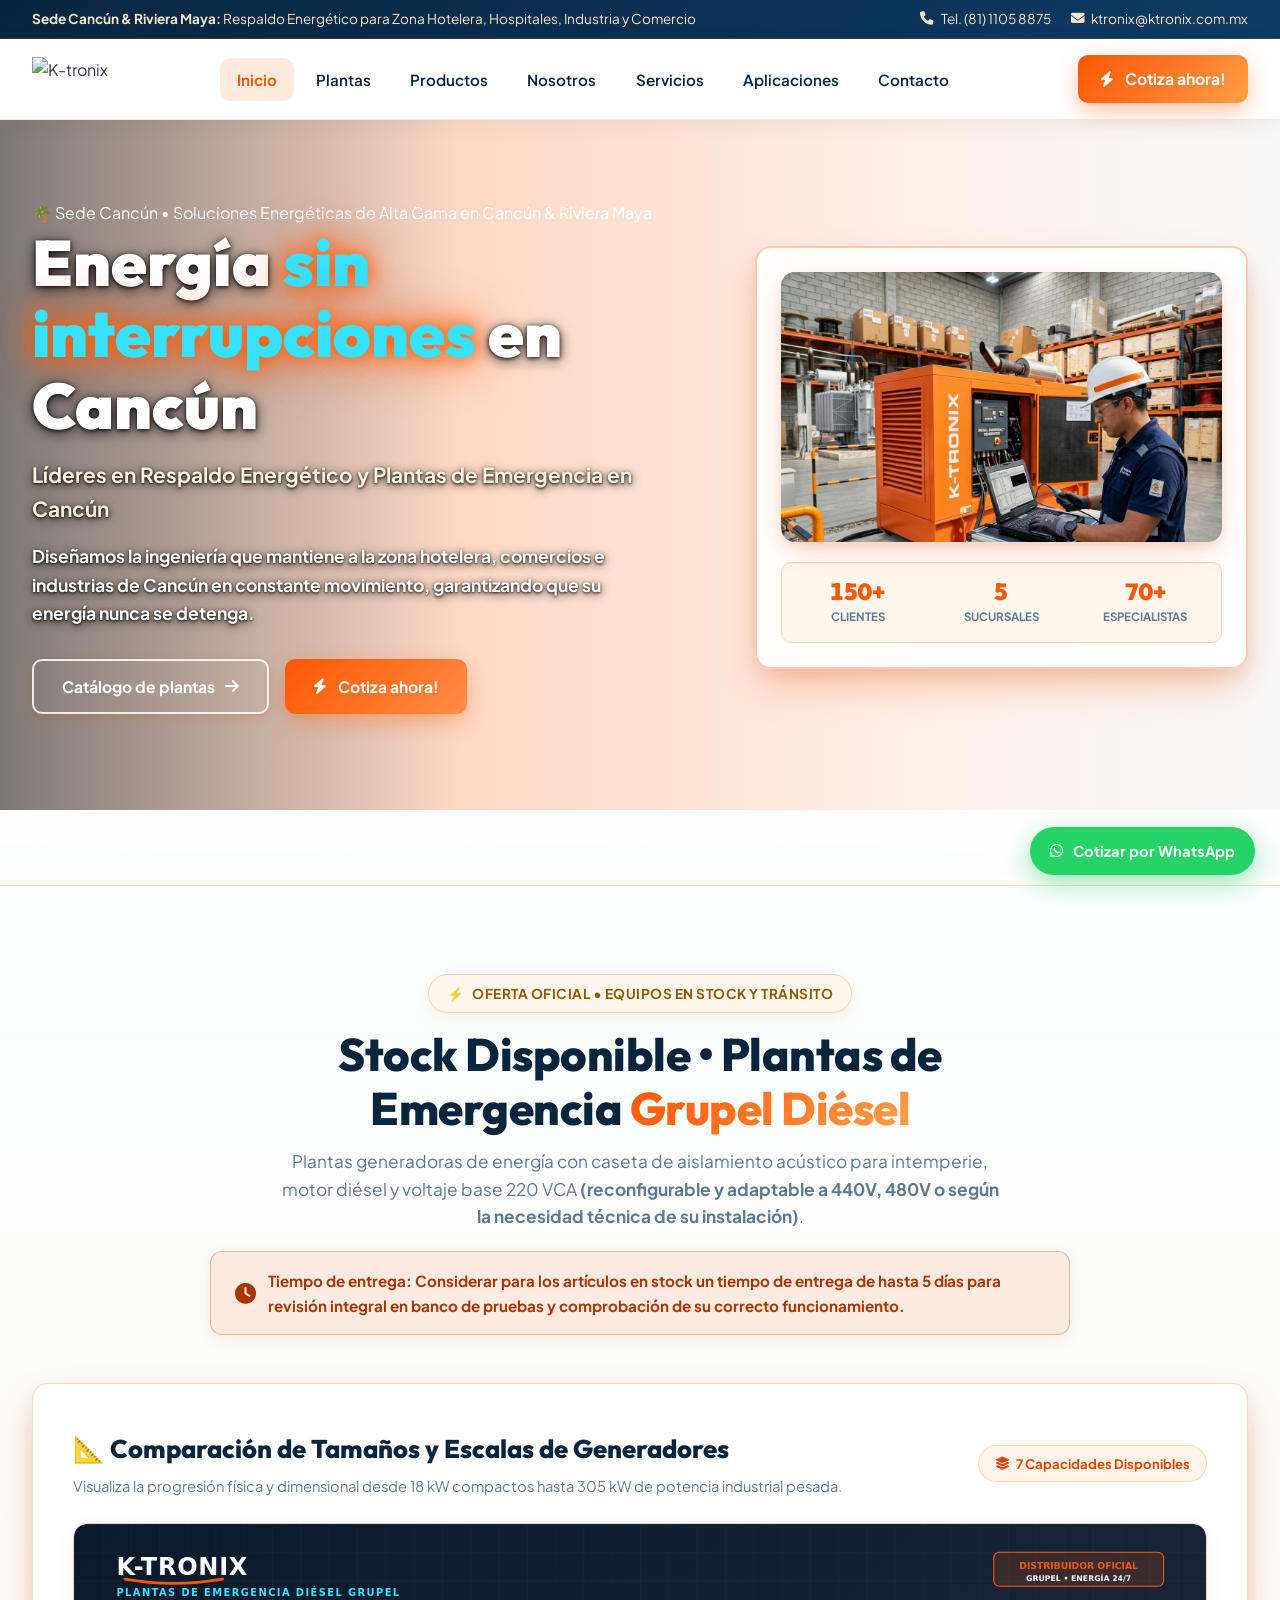
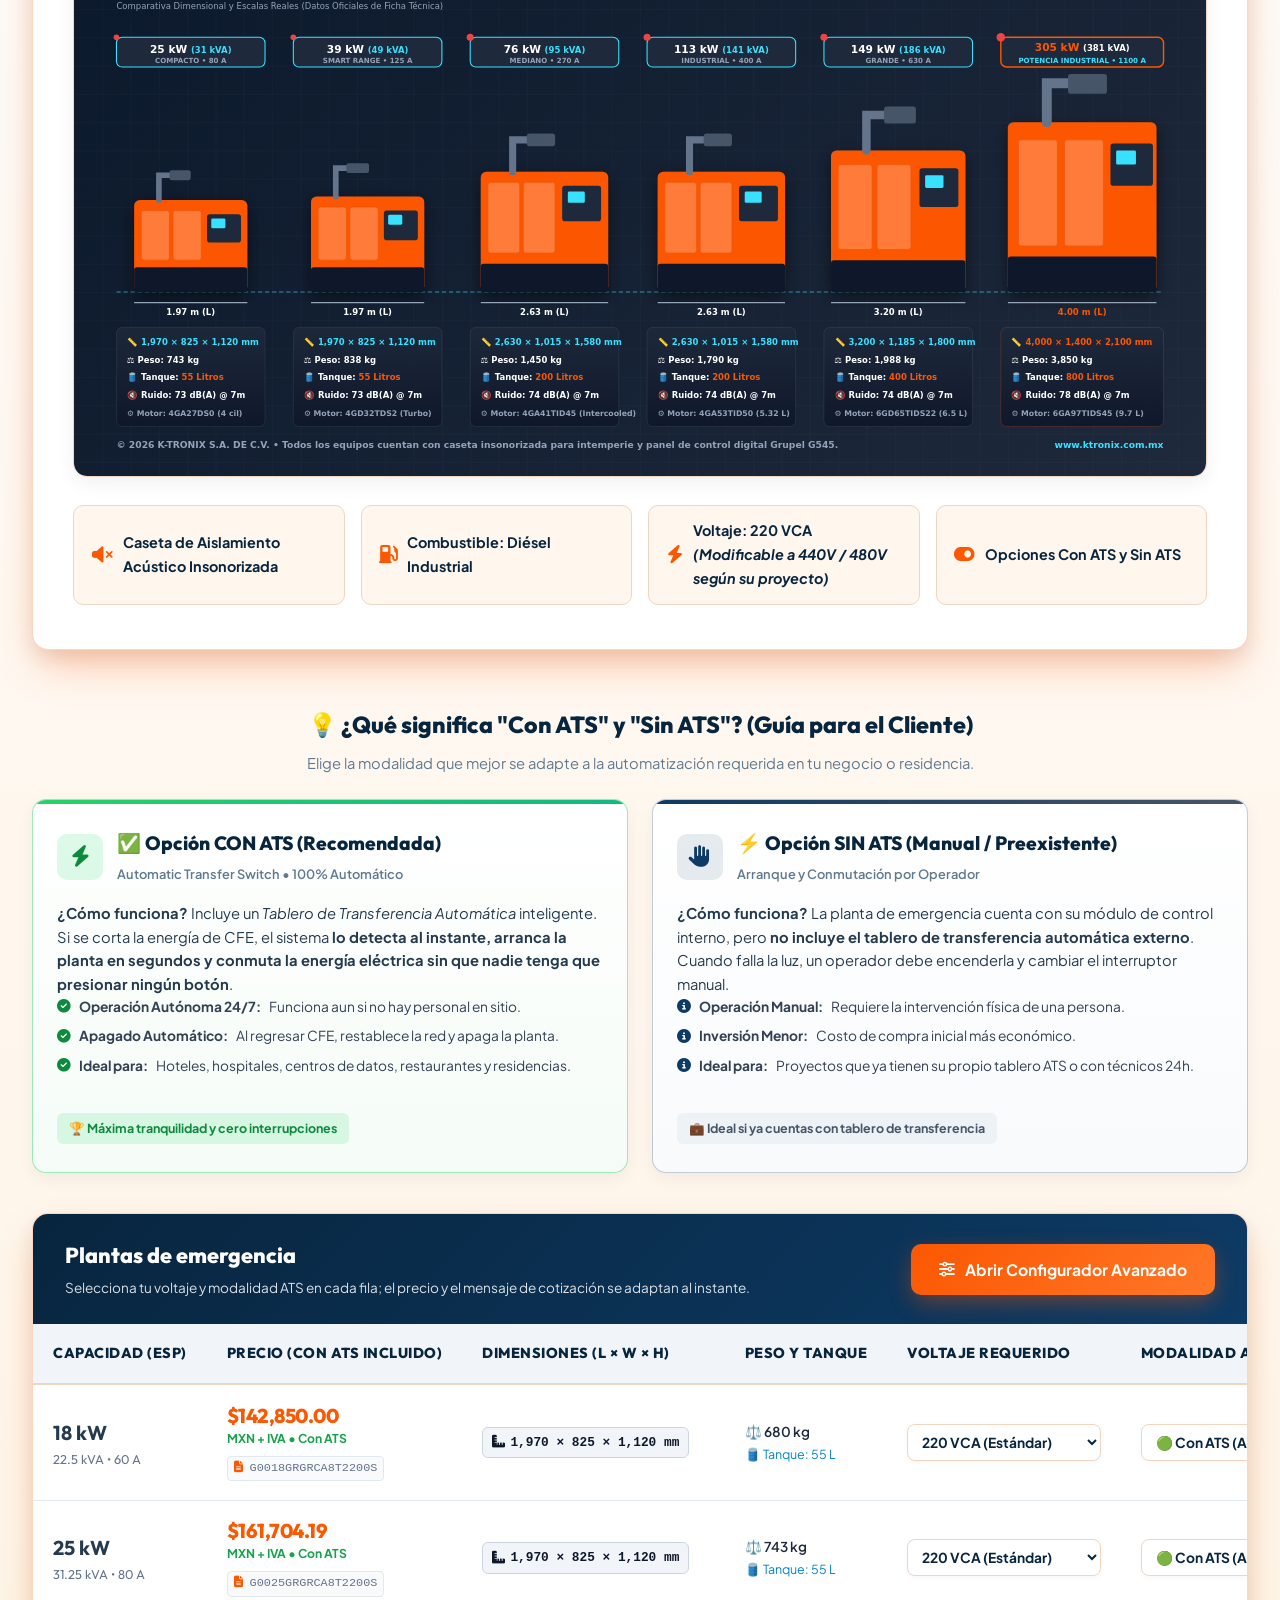
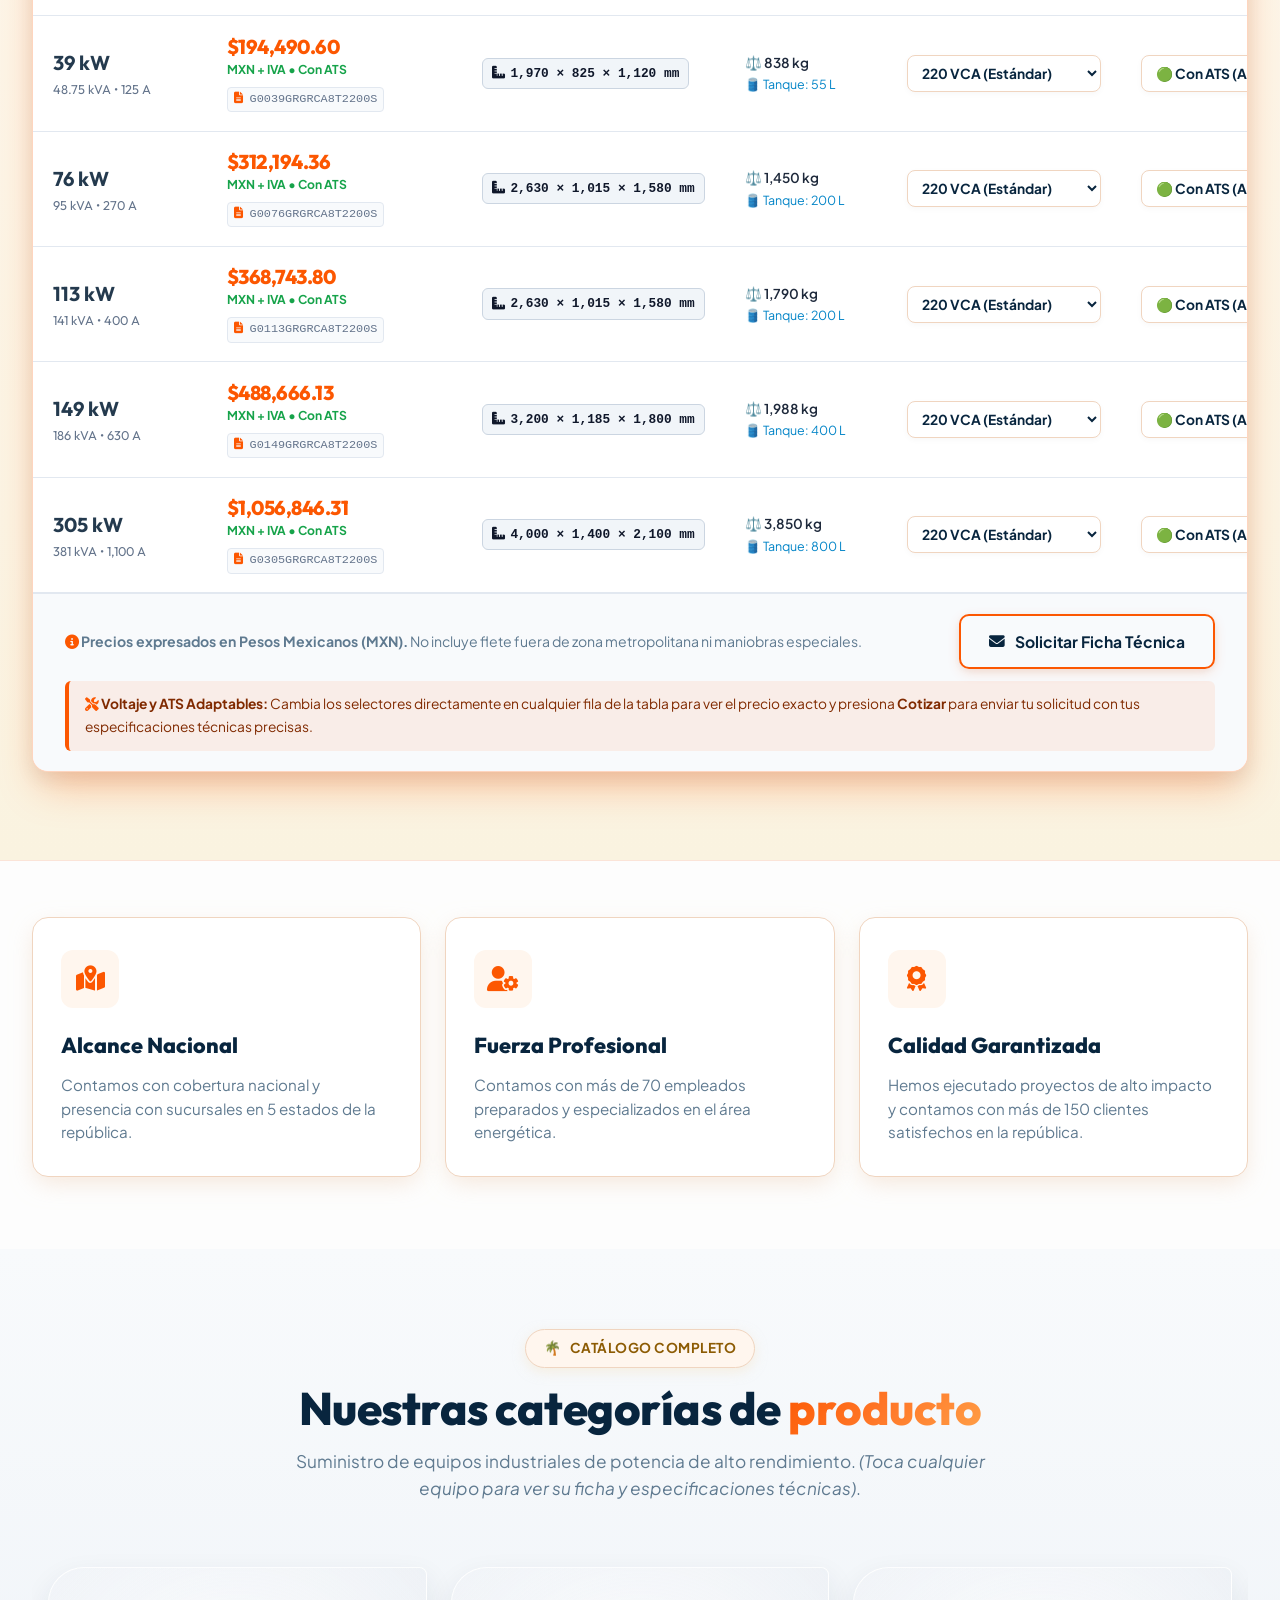
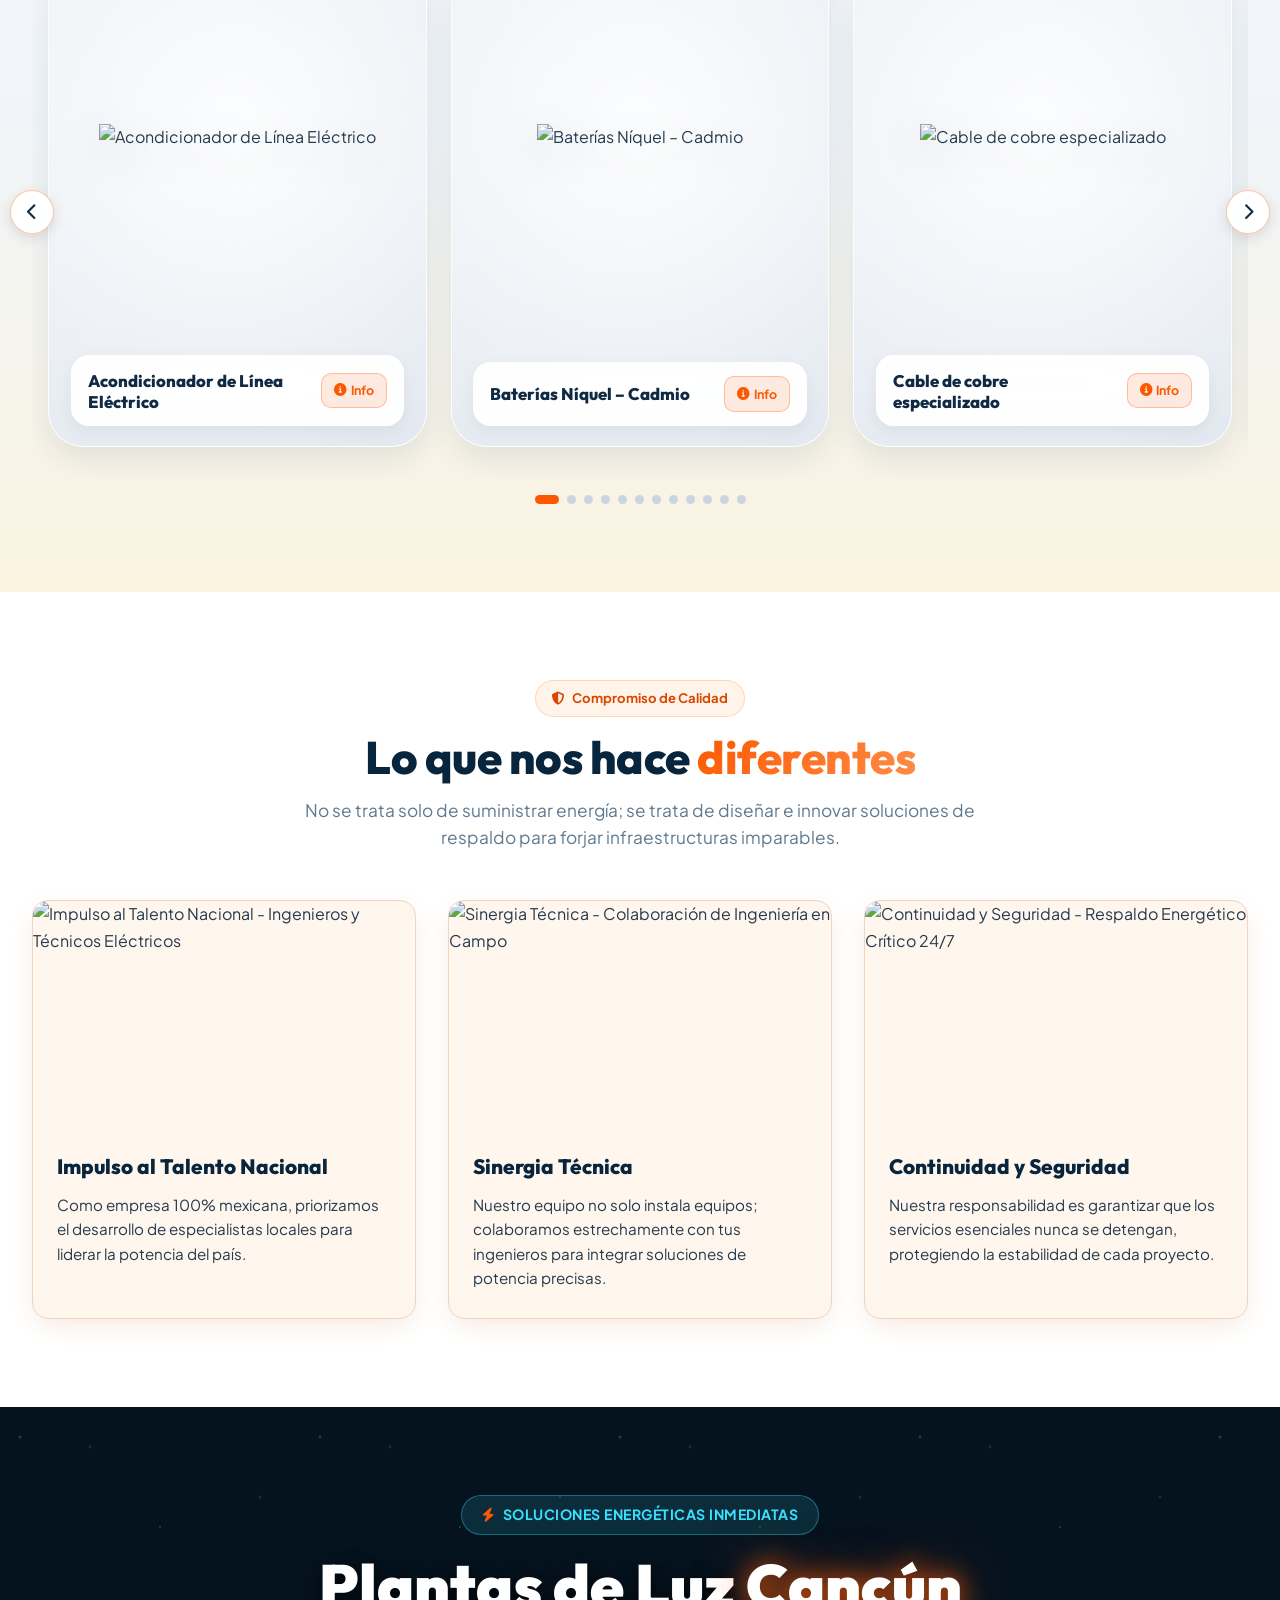
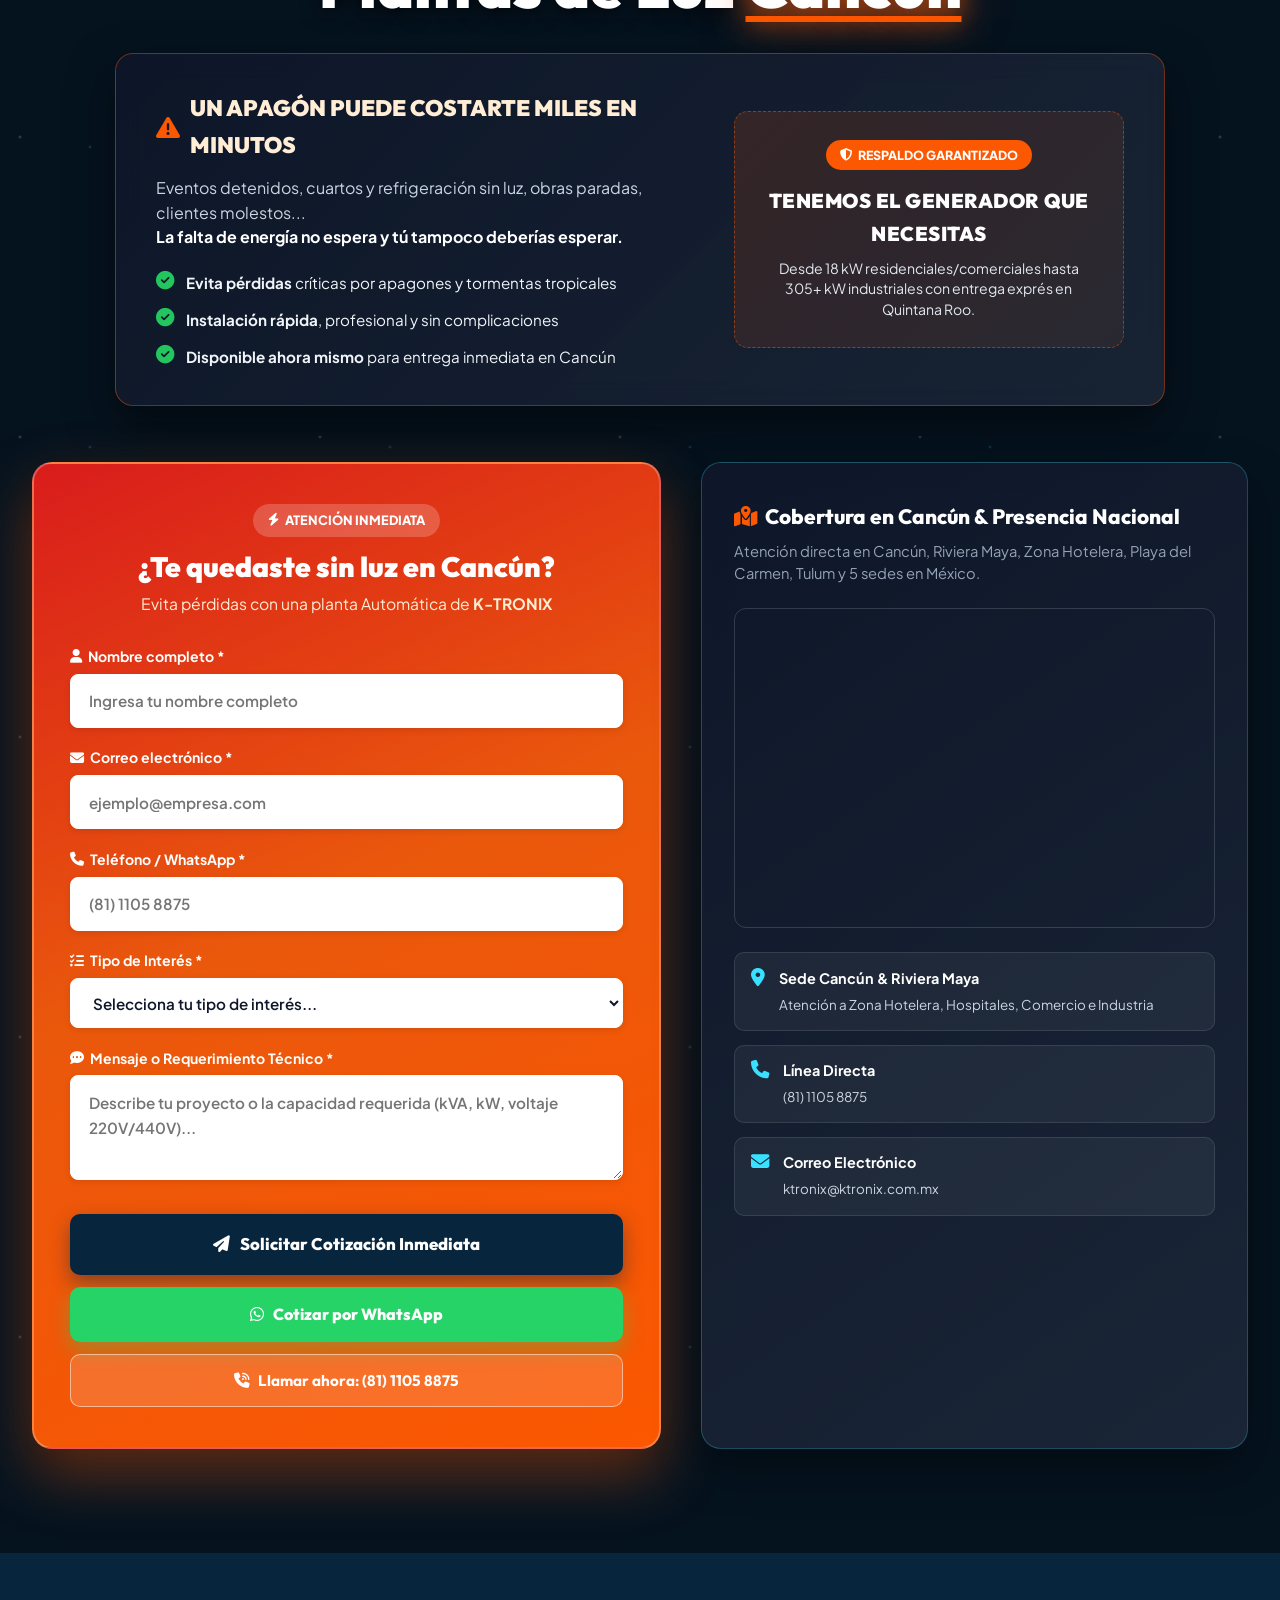
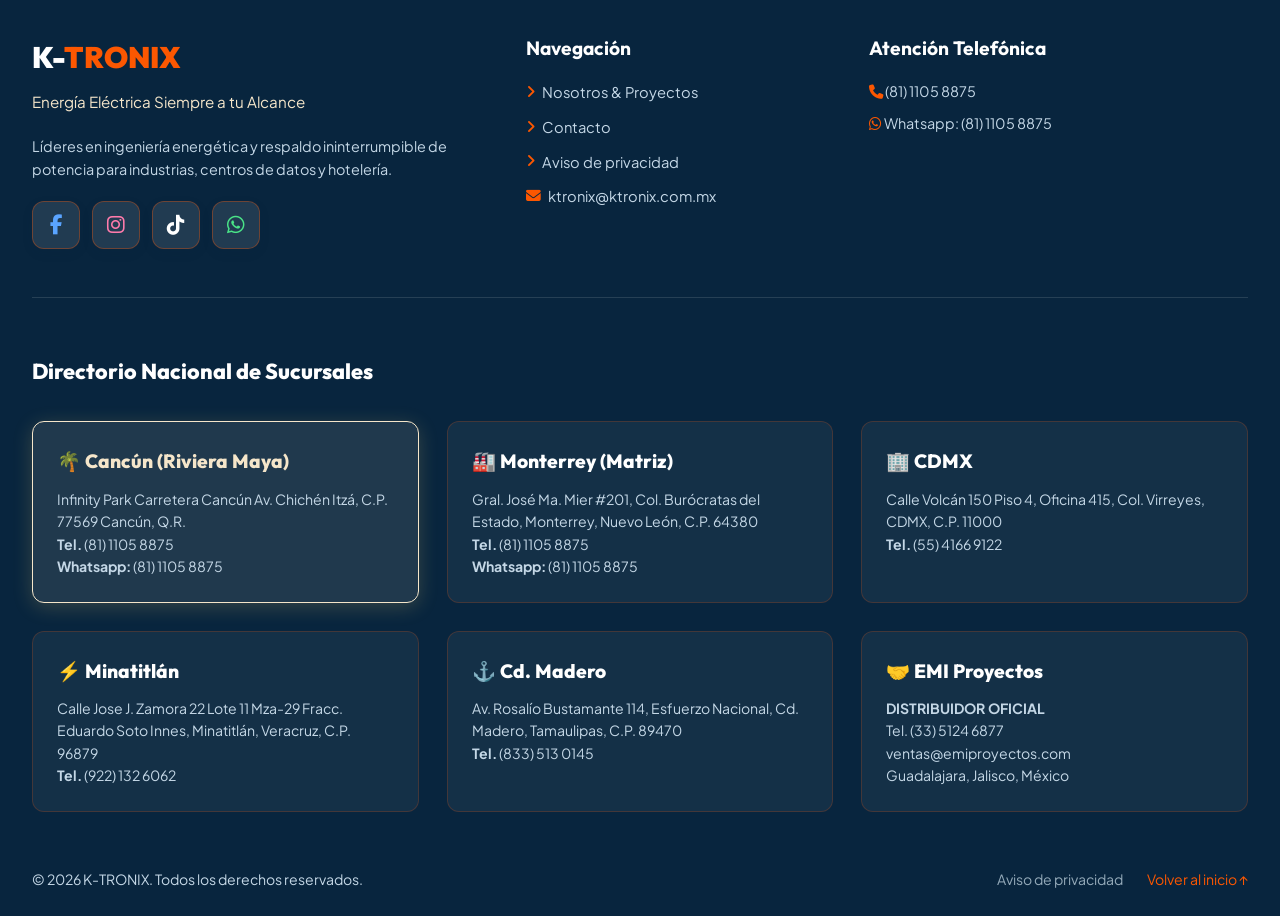
==== index.html @ 44868c7f "Cambiar encabezado de la tabla por 'Plantas de emergencia' sin emojis" ====
<!DOCTYPE html>
<html lang="es-MX">
<head>
  <meta charset="UTF-8">
  <meta name="viewport" content="width=device-width, initial-scale=1.0, maximum-scale=5.0">
  <title>K-tronix Cancún | Plantas de Emergencia y Respaldo de Energía en Cancún & Riviera Maya</title>
  <meta name="description" content="Soluciones de respaldo energético, plantas de emergencia diésel Grupel, UPS y soporte técnico especializado en Cancún, Zona Hotelera y Riviera Maya.">
  <link rel="icon" href="https://ktronix.com.mx/wp-content/uploads/2026/05/cropped-icon-1-32x32.png" sizes="32x32">
  <link rel="apple-touch-icon" href="https://ktronix.com.mx/wp-content/uploads/2026/05/cropped-icon-1-180x180.png">
  
  <!-- Google Fonts: Plus Jakarta Sans & Outfit -->
  <link rel="preconnect" href="https://fonts.googleapis.com">
  <link rel="preconnect" href="https://fonts.gstatic.com" crossorigin>
  <link href="https://fonts.googleapis.com/css2?family=Outfit:wght@400;500;600;700;800;900&family=Plus+Jakarta+Sans:wght@300;400;500;600;700;800&display=swap" rel="stylesheet">
  
  <!-- Font Awesome 6 -->
  <link rel="stylesheet" href="https://cdnjs.cloudflare.com/ajax/libs/font-awesome/6.5.1/css/all.min.css" integrity="sha512-DTOQO9RWCH3ppGqcWaEA1BIZOC6xxalwEsw9c2QQeAIftl+Vegovlnee1c9QX4TctnWMn13TZye+giMm8e2LwA==" crossorigin="anonymous" referrerpolicy="no-referrer" />
  
  <!-- Cancún Theme Stylesheet -->
  <link rel="stylesheet" href="styles.css">
</head>
<body>

  <!-- TOP BAR (Presencia Cancún & Nacional) -->
  <div class="top-bar">
    <div class="container top-bar-flex">
      <div>
        <span><strong>Sede Cancún & Riviera Maya:</strong> Respaldo Energético para Zona Hotelera, Hospitales, Industria y Comercio</span>
      </div>
      <div class="top-bar-contacts">
        <a href="tel:8111058875"><i class="fas fa-phone"></i> Tel. (81) 1105 8875</a>
        <a href="mailto:ktronix@ktronix.com.mx"><i class="fas fa-envelope"></i> ktronix@ktronix.com.mx</a>
      </div>
    </div>
  </div>

  <!-- MAIN HEADER (Navegación Idéntica a la Original) -->
  <header class="main-header" id="masthead">
    <div class="container header-container">
      <!-- Logo -->
      <a href="index.html" class="site-logo" aria-label="Inicio K-tronix">
        <img src="https://ktronix.com.mx/wp-content/uploads/2026/05/Recurso-2@2x-scaled.png" alt="K-tronix" onerror="this.onerror=null; this.src='https://ktronix.com.mx/wp-content/uploads/2026/05/logo-svg.svg';">
      </a>

      <!-- Desktop Nav -->
      <nav class="nav-list" aria-label="Navegación principal">
        <div class="nav-item">
          <a href="#inicio" class="nav-link active">Inicio</a>
        </div>
        <div class="nav-item">
          <a href="#stock-plantas" class="nav-link ">Plantas</a>
        </div>
        <div class="nav-item">
          <a href="#productos" class="nav-link ">Productos</a>
        </div>
        <div class="nav-item">
          <a href="nosotros.html" class="nav-link ">Nosotros</a>
        </div>
        <div class="nav-item">
          <a href="servicios.html" class="nav-link ">Servicios</a>
        </div>
        <div class="nav-item">
          <a href="aplicaciones.html" class="nav-link ">Aplicaciones</a>
        </div>
        <div class="nav-item">
          <a href="#contacto" class="nav-link ">Contacto</a>
        </div>
      </nav>

      <!-- Action Button & Mobile Toggle -->
      <div style="display: flex; align-items: center; gap: 0.85rem;">
        <a href="#contacto" class="btn btn-primary" style="padding: 0.65rem 1.4rem;">
          <i class="fas fa-bolt"></i> Cotiza ahora!
        </a>
        <button id="mobileMenuToggle" class="mobile-toggle" aria-label="Menú móvil">
          <span></span>
          <span></span>
          <span></span>
        </button>
      </div>
    </div>
  </header>

  <!-- MOBILE DRAWER -->
  <div id="mobileNavDrawer" class="mobile-nav-drawer">
    <a href="index.html#inicio" class="mobile-nav-item active">
      <span><i class="fas fa-home text-turquoise"></i> Inicio</span>
      <i class="fas fa-arrow-right"></i>
    </a>
    <a href="index.html#stock-plantas" class="mobile-nav-item ">
      <span><i class="fas fa-industry text-turquoise"></i> Plantas de Emergencia</span>
      <i class="fas fa-arrow-right"></i>
    </a>
    <a href="productos.html" class="mobile-nav-item ">
      <span><i class="fas fa-boxes text-turquoise"></i> Productos</span>
      <i class="fas fa-arrow-right"></i>
    </a>
    <a href="nosotros.html" class="mobile-nav-item ">
      <span><i class="fas fa-building text-turquoise"></i> Nosotros & Proyectos</span>
      <i class="fas fa-arrow-right"></i>
    </a>
    <a href="servicios.html" class="mobile-nav-item ">
      <span><i class="fas fa-cogs text-turquoise"></i> Servicios</span>
      <i class="fas fa-arrow-right"></i>
    </a>
    <a href="aplicaciones.html" class="mobile-nav-item ">
      <span><i class="fas fa-th-large text-turquoise"></i> Aplicaciones</span>
      <i class="fas fa-arrow-right"></i>
    </a>
    <a href="index.html#contacto" class="mobile-nav-item ">
      <span><i class="fas fa-envelope text-turquoise"></i> Contacto</span>
      <i class="fas fa-arrow-right"></i>
    </a>
  </div>

  <!-- SECTION 1: HERO (Identidad Cancún y Energía de Vanguardia) -->
  <section id="inicio" class="hero-section">
    <div class="hero-overlay"></div>
    <div class="container hero-container">
      <div class="hero-content">
        <div class="hero-top-badge">
          🌴 Sede Cancún • Soluciones Energéticas de Alta Gama en Cancún & Riviera Maya
        </div>
        <h1 class="hero-title">
          Energía <span class="cyan-text">sin interrupciones</span> en Cancún
        </h1>
        <p class="hero-subtitle-lead">
          Líderes en Respaldo Energético y Plantas de Emergencia en Cancún
        </p>
        <h4 class="hero-text-h4">
          Diseñamos la ingeniería que mantiene a la zona hotelera, comercios e industrias de Cancún en constante movimiento, garantizando que su energía nunca se detenga.
        </h4>
        <div class="hero-actions">
          <a href="#tabla-stock" class="btn btn-outline-sea" style="color: #ffffff; border-color: rgba(255, 255, 255, 0.85);">
            <span>Catálogo de plantas</span> <i class="fas fa-arrow-right"></i>
          </a>
          <a href="#contacto" class="btn btn-coral">
            <i class="fas fa-bolt"></i> Cotiza ahora!
          </a>
        </div>
      </div>

      <!-- Hero Visual Card with Engineer & Orange Diesel Emergency Plant -->
      <div class="hero-visual-card">
        <div class="hero-visual-card-img">
          <img src="ingeniero-planta-emergencia-naranja.jpg" alt="Ingeniero Especialista K-tronix en Pruebas de Planta de Emergencia Naranja" loading="eager">
        </div>
        <div class="hero-quick-stats">
          <div class="stat-item">
            <h4 class="counter-number" data-target="150" data-suffix="+">0</h4>
            <p>Clientes</p>
          </div>
          <div class="stat-item">
            <h4 class="counter-number" data-target="5" data-suffix="">0</h4>
            <p>Sucursales</p>
          </div>
          <div class="stat-item">
            <h4 class="counter-number" data-target="70" data-suffix="+">0</h4>
            <p>Especialistas</p>
          </div>
        </div>
      </div>
    </div>
  </section>

  <!-- Wave Transition -->
  <div class="wave-divider">
    <svg viewBox="0 0 1440 60" fill="none" xmlns="http://www.w3.org/2000/svg">
      <path d="M0,25 C360,55 720,0 1080,35 C1260,50 1380,20 1440,25 L1440,60 L0,60 Z" fill="#FAFCFD"></path>
    </svg>
  </div>

  <!-- SECTION: STOCK DISPONIBLE PLANTAS DE EMERGENCIA GRUPEL -->
  <section id="stock-plantas" class="stock-plantas-section">
    <div class="container">
      <div class="stock-plantas-header">
        <div class="badge-cancun" style="margin-bottom: 0.85rem;">
          <span>⚡</span> Oferta Oficial • Equipos en Stock y Tránsito
        </div>
        <h2 class="section-title">Stock Disponible • Plantas de Emergencia <span class="sea-glow">Grupel Diésel</span></h2>
        <p class="section-subtitle">
          Plantas generadoras de energía con caseta de aislamiento acústico para intemperie, motor diésel y voltaje base 220 VCA <strong>(reconfigurable y adaptable a 440V, 480V o según la necesidad técnica de su instalación)</strong>.
        </p>
        <div class="stock-notice-alert">
          <i class="fas fa-clock" style="font-size: 1.3rem;"></i>
          <div>
            <strong>Tiempo de entrega:</strong> Considerar para los artículos en stock un tiempo de entrega de hasta 5 días para revisión integral en banco de pruebas y comprobación de su correcto funcionamiento.
          </div>
        </div>
      </div>

      <!-- Comparativa Visual de Tamaños y Escalas -->
      <div class="stock-comparison-box">
        <div class="stock-comparison-heading">
          <div>
            <h3 class="stock-comparison-title">📐 Comparación de Tamaños y Escalas de Generadores</h3>
            <p style="color: var(--color-text-muted); font-size: 0.92rem; margin: 0.25rem 0 0 0;">
              Visualiza la progresión física y dimensional desde 18 kW compactos hasta 305 kW de potencia industrial pesada.
            </p>
          </div>
          <span class="badge-sea"><i class="fas fa-layer-group"></i> 7 Capacidades Disponibles</span>
        </div>

        <div class="stock-comparison-img-wrap">
          <img src="plantas-diesel-comparativa-tamanos.svg" alt="Comparativa de Tamaños y Escalas Reales de Generadores Diésel K-TRONIX / Grupel" loading="lazy" style="width: 100%; height: auto; border-radius: 12px; box-shadow: 0 10px 30px rgba(0,0,0,0.15);">
        </div>

        <div class="stock-specs-pills-grid">
          <div class="stock-spec-pill">
            <i class="fas fa-volume-mute"></i>
            <div>Caseta de Aislamiento Acústico Insonorizada</div>
          </div>
          <div class="stock-spec-pill">
            <i class="fas fa-gas-pump"></i>
            <div>Combustible: Diésel Industrial</div>
          </div>
          <div class="stock-spec-pill">
            <i class="fas fa-bolt"></i>
            <div><strong>Voltaje:</strong> 220 VCA <em>(Modificable a 440V / 480V según su proyecto)</em></div>
          </div>
          <div class="stock-spec-pill">
            <i class="fas fa-toggle-on"></i>
            <div>Opciones Con ATS y Sin ATS</div>
          </div>
        </div>
      </div>

            <!-- GUÍA PARA EL CLIENTE: ¿QUÉ ES CON ATS Y SIN ATS? -->
      <div class="ats-guide-wrapper">
        <div style="text-align: center; margin-bottom: 1.5rem;">
          <h3 style="font-family: var(--font-heading); font-size: 1.45rem; font-weight: 800; color: var(--color-deep-ocean); margin: 0 0 0.4rem 0;">
            💡 ¿Qué significa "Con ATS" y "Sin ATS"? (Guía para el Cliente)
          </h3>
          <p style="font-size: 0.92rem; color: var(--color-text-muted); margin: 0 auto; max-width: 720px;">
            Elige la modalidad que mejor se adapte a la automatización requerida en tu negocio o residencia.
          </p>
        </div>

        <div class="ats-guide-grid">
          <!-- Card 1: Con ATS -->
          <div class="ats-card con-ats">
            <div class="ats-card-header">
              <div class="ats-card-icon">
                <i class="fas fa-bolt"></i>
              </div>
              <div>
                <h4 class="ats-card-title">✅ Opción CON ATS (Recomendada)</h4>
                <span class="ats-card-subtitle">Automatic Transfer Switch • 100% Automático</span>
              </div>
            </div>
            <div class="ats-card-body">
              <p>
                <strong>¿Cómo funciona?</strong> Incluye un <em>Tablero de Transferencia Automática</em> inteligente. Si se corta la energía de CFE, el sistema <strong>lo detecta al instante, arranca la planta en segundos y conmuta la energía eléctrica sin que nadie tenga que presionar ningún botón</strong>.
              </p>
              <ul class="ats-card-features-list">
                <li><i class="fas fa-check-circle"></i> <strong>Operación Autónoma 24/7:</strong> Funciona aun si no hay personal en sitio.</li>
                <li><i class="fas fa-check-circle"></i> <strong>Apagado Automático:</strong> Al regresar CFE, restablece la red y apaga la planta.</li>
                <li><i class="fas fa-check-circle"></i> <strong>Ideal para:</strong> Hoteles, hospitales, centros de datos, restaurantes y residencias.</li>
              </ul>
            </div>
            <div class="ats-card-tag">
              🏆 Máxima tranquilidad y cero interrupciones
            </div>
          </div>

          <!-- Card 2: Sin ATS -->
          <div class="ats-card sin-ats">
            <div class="ats-card-header">
              <div class="ats-card-icon">
                <i class="fas fa-hand-paper"></i>
              </div>
              <div>
                <h4 class="ats-card-title">⚡ Opción SIN ATS (Manual / Preexistente)</h4>
                <span class="ats-card-subtitle">Arranque y Conmutación por Operador</span>
              </div>
            </div>
            <div class="ats-card-body">
              <p>
                <strong>¿Cómo funciona?</strong> La planta de emergencia cuenta con su módulo de control interno, pero <strong>no incluye el tablero de transferencia automática externo</strong>. Cuando falla la luz, un operador debe encenderla y cambiar el interruptor manual.
              </p>
              <ul class="ats-card-features-list">
                <li><i class="fas fa-info-circle"></i> <strong>Operación Manual:</strong> Requiere la intervención física de una persona.</li>
                <li><i class="fas fa-info-circle"></i> <strong>Inversión Menor:</strong> Costo de compra inicial más económico.</li>
                <li><i class="fas fa-info-circle"></i> <strong>Ideal para:</strong> Proyectos que ya tienen su propio tablero ATS o con técnicos 24h.</li>
              </ul>
            </div>
            <div class="ats-card-tag">
              💼 Ideal si ya cuentas con tablero de transferencia
            </div>
          </div>
        </div>
      </div>

            <!-- Tabla Oficial de Precios y Disponibilidad de Stock -->
      <div class="stock-table-card" id="tabla-stock">
        <div class="stock-table-header-bar">
          <div>
            <h4>Plantas de emergencia</h4>
            <span style="font-size: 0.85rem; color: rgba(255,255,255,0.85);">
              Selecciona tu voltaje y modalidad ATS en cada fila; el precio y el mensaje de cotización se adaptan al instante.
            </span>
          </div>
          <button type="button" class="btn btn-primary btn-sm open-plantas-cfg" style="background: var(--grad-orange); border: none; cursor: pointer;">
            <i class="fas fa-sliders-h"></i> Abrir Configurador Avanzado
          </button>
        </div>

        <div class="stock-table-responsive">
          <table class="stock-pricing-table">
            <thead>
              <tr>
                <th>Capacidad (ESP)</th>
                <th>Precio (Con ATS Incluido)</th>
                <th>Dimensiones (L × W × H)</th>
                <th>Peso y Tanque</th>
                <th>Voltaje Requerido</th>
                <th>Modalidad ATS</th>
                <th style="text-align: center;">Cotizar</th>
              </tr>
            </thead>
            <tbody>
              <!-- 1. 18 kW -->
              <tr class="generator-row" data-kw="18" data-model="G0018GRGRCA8T2200S" data-ats-price="142850.00" data-sin-price="138200.00" data-stock="Disponible en Stock">
                <td class="capacity-cell">
                  <strong>18 kW</strong>
                  <div style="font-size: 0.8rem; color: #64748b; font-weight: normal;">22.5 kVA • 60 A</div>
                </td>
                <td class="price-model-cell" data-kw="18">
                  <div class="row-price-wrap" style="text-align: left;">
                    <div class="row-price-val" style="font-size: 1.25rem; font-weight: 800; color: #FC5701; line-height: 1.2;">$142,850.00</div>
                    <div class="price-subtag" style="color: #16a34a; font-weight: 700; font-size: 0.76rem;">MXN + IVA • Con ATS</div>
                  </div>
                  <div class="model-cell-click" data-kw="18" style="cursor: pointer; margin-top: 4px;" title="Ver ficha técnica completa">
                    <span style="font-size: 0.74rem; color: #64748b; font-family: monospace; background: #f8fafc; padding: 2px 6px; border-radius: 4px; border: 1px solid #e2e8f0; display: inline-block;">
                      <i class="fas fa-file-alt text-turquoise"></i> G0018GRGRCA8T2200S
                    </span>
                  </div>
                </td>
                <td>
                  <span class="spec-dim-badge"><i class="fas fa-ruler-combined"></i> 1,970 × 825 × 1,120 mm</span>
                </td>
                <td>
                  <div style="font-size: 0.85rem; font-weight: 600; color: #1e293b;">⚖️ 680 kg</div>
                  <div style="font-size: 0.78rem; color: #0284c7;">🛢️ Tanque: 55 L</div>
                </td>
                <td>
                  <select class="table-inline-select row-volt-select" aria-label="Voltaje 18 kW">
                    <option value="220 VCA (Estándar)" selected>220 VCA (Estándar)</option>
                    <option value="440 VCA (Reconexión)">440 VCA (Reconexión)</option>
                    <option value="480 VCA (Reconexión)">480 VCA (Reconexión)</option>
                    <option value="127/220 VCA">127/220 VCA</option>
                    <option value="Otro voltaje específico">Otro voltaje...</option>
                  </select>
                </td>
                <td>
                  <select class="table-inline-select row-ats-select" aria-label="Modalidad ATS 18 kW">
                    <option value="con" selected>🟢 Con ATS (Automático)</option>
                    <option value="sin">🔵 Sin ATS (Manual)</option>
                  </select>
                </td>
                <td style="text-align: center; white-space: nowrap;">
                  <button type="button" class="btn-stock-cotizar-direct" title="Cotizar por WhatsApp">
                      <i class="fab fa-whatsapp"></i> Cotizar
                    </button>
                </td>
              </tr>

              <!-- 2. 25 kW -->
              <tr class="generator-row" data-kw="25" data-model="G0025GRGRCA8T2200S" data-ats-price="161704.19" data-sin-price="157176.10" data-stock="Disponible en Stock">
                <td class="capacity-cell">
                  <strong>25 kW</strong>
                  <div style="font-size: 0.8rem; color: #64748b; font-weight: normal;">31.25 kVA • 80 A</div>
                </td>
                <td class="price-model-cell" data-kw="25">
                  <div class="row-price-wrap" style="text-align: left;">
                    <div class="row-price-val" style="font-size: 1.25rem; font-weight: 800; color: #FC5701; line-height: 1.2;">$161,704.19</div>
                    <div class="price-subtag" style="color: #16a34a; font-weight: 700; font-size: 0.76rem;">MXN + IVA • Con ATS</div>
                  </div>
                  <div class="model-cell-click" data-kw="25" style="cursor: pointer; margin-top: 4px;" title="Ver ficha técnica completa">
                    <span style="font-size: 0.74rem; color: #64748b; font-family: monospace; background: #f8fafc; padding: 2px 6px; border-radius: 4px; border: 1px solid #e2e8f0; display: inline-block;">
                      <i class="fas fa-file-alt text-turquoise"></i> G0025GRGRCA8T2200S
                    </span>
                  </div>
                </td>
                <td>
                  <span class="spec-dim-badge"><i class="fas fa-ruler-combined"></i> 1,970 × 825 × 1,120 mm</span>
                </td>
                <td>
                  <div style="font-size: 0.85rem; font-weight: 600; color: #1e293b;">⚖️ 743 kg</div>
                  <div style="font-size: 0.78rem; color: #0284c7;">🛢️ Tanque: 55 L</div>
                </td>
                <td>
                  <select class="table-inline-select row-volt-select" aria-label="Voltaje 25 kW">
                    <option value="220 VCA (Estándar)" selected>220 VCA (Estándar)</option>
                    <option value="440 VCA (Reconexión)">440 VCA (Reconexión)</option>
                    <option value="480 VCA (Reconexión)">480 VCA (Reconexión)</option>
                    <option value="127/220 VCA">127/220 VCA</option>
                    <option value="Otro voltaje específico">Otro voltaje...</option>
                  </select>
                </td>
                <td>
                  <select class="table-inline-select row-ats-select" aria-label="Modalidad ATS 25 kW">
                    <option value="con" selected>🟢 Con ATS (Automático)</option>
                    <option value="sin">🔵 Sin ATS (Manual)</option>
                  </select>
                </td>
                <td style="text-align: center; white-space: nowrap;">
                  <button type="button" class="btn-stock-cotizar-direct" title="Cotizar por WhatsApp">
                      <i class="fab fa-whatsapp"></i> Cotizar
                    </button>
                </td>
              </tr>

              <!-- 3. 39 kW -->
              <tr class="generator-row" data-kw="39" data-model="G0039GRGRCA8T2200S" data-ats-price="194490.60" data-sin-price="181032.31" data-stock="Disponible en Stock">
                <td class="capacity-cell">
                  <strong>39 kW</strong>
                  <div style="font-size: 0.8rem; color: #64748b; font-weight: normal;">48.75 kVA • 125 A</div>
                </td>
                <td class="price-model-cell" data-kw="39">
                  <div class="row-price-wrap" style="text-align: left;">
                    <div class="row-price-val" style="font-size: 1.25rem; font-weight: 800; color: #FC5701; line-height: 1.2;">$194,490.60</div>
                    <div class="price-subtag" style="color: #16a34a; font-weight: 700; font-size: 0.76rem;">MXN + IVA • Con ATS</div>
                  </div>
                  <div class="model-cell-click" data-kw="39" style="cursor: pointer; margin-top: 4px;" title="Ver ficha técnica completa">
                    <span style="font-size: 0.74rem; color: #64748b; font-family: monospace; background: #f8fafc; padding: 2px 6px; border-radius: 4px; border: 1px solid #e2e8f0; display: inline-block;">
                      <i class="fas fa-file-alt text-turquoise"></i> G0039GRGRCA8T2200S
                    </span>
                  </div>
                </td>
                <td>
                  <span class="spec-dim-badge"><i class="fas fa-ruler-combined"></i> 1,970 × 825 × 1,120 mm</span>
                </td>
                <td>
                  <div style="font-size: 0.85rem; font-weight: 600; color: #1e293b;">⚖️ 838 kg</div>
                  <div style="font-size: 0.78rem; color: #0284c7;">🛢️ Tanque: 55 L</div>
                </td>
                <td>
                  <select class="table-inline-select row-volt-select" aria-label="Voltaje 39 kW">
                    <option value="220 VCA (Estándar)" selected>220 VCA (Estándar)</option>
                    <option value="440 VCA (Reconexión)">440 VCA (Reconexión)</option>
                    <option value="480 VCA (Reconexión)">480 VCA (Reconexión)</option>
                    <option value="127/220 VCA">127/220 VCA</option>
                    <option value="Otro voltaje específico">Otro voltaje...</option>
                  </select>
                </td>
                <td>
                  <select class="table-inline-select row-ats-select" aria-label="Modalidad ATS 39 kW">
                    <option value="con" selected>🟢 Con ATS (Automático)</option>
                    <option value="sin">🔵 Sin ATS (Manual)</option>
                  </select>
                </td>
                <td style="text-align: center; white-space: nowrap;">
                  <button type="button" class="btn-stock-cotizar-direct" title="Cotizar por WhatsApp">
                      <i class="fab fa-whatsapp"></i> Cotizar
                    </button>
                </td>
              </tr>

              <!-- 4. 76 kW -->
              <tr class="generator-row" data-kw="76" data-model="G0076GRGRCA8T2200S" data-ats-price="312194.36" data-sin-price="289059.15" data-stock="Disponible en Stock">
                <td class="capacity-cell">
                  <strong>76 kW</strong>
                  <div style="font-size: 0.8rem; color: #64748b; font-weight: normal;">95 kVA • 270 A</div>
                </td>
                <td class="price-model-cell" data-kw="76">
                  <div class="row-price-wrap" style="text-align: left;">
                    <div class="row-price-val" style="font-size: 1.25rem; font-weight: 800; color: #FC5701; line-height: 1.2;">$312,194.36</div>
                    <div class="price-subtag" style="color: #16a34a; font-weight: 700; font-size: 0.76rem;">MXN + IVA • Con ATS</div>
                  </div>
                  <div class="model-cell-click" data-kw="76" style="cursor: pointer; margin-top: 4px;" title="Ver ficha técnica completa">
                    <span style="font-size: 0.74rem; color: #64748b; font-family: monospace; background: #f8fafc; padding: 2px 6px; border-radius: 4px; border: 1px solid #e2e8f0; display: inline-block;">
                      <i class="fas fa-file-alt text-turquoise"></i> G0076GRGRCA8T2200S
                    </span>
                  </div>
                </td>
                <td>
                  <span class="spec-dim-badge"><i class="fas fa-ruler-combined"></i> 2,630 × 1,015 × 1,580 mm</span>
                </td>
                <td>
                  <div style="font-size: 0.85rem; font-weight: 600; color: #1e293b;">⚖️ 1,450 kg</div>
                  <div style="font-size: 0.78rem; color: #0284c7;">🛢️ Tanque: 200 L</div>
                </td>
                <td>
                  <select class="table-inline-select row-volt-select" aria-label="Voltaje 76 kW">
                    <option value="220 VCA (Estándar)" selected>220 VCA (Estándar)</option>
                    <option value="440 VCA (Reconexión)">440 VCA (Reconexión)</option>
                    <option value="480 VCA (Reconexión)">480 VCA (Reconexión)</option>
                    <option value="127/220 VCA">127/220 VCA</option>
                    <option value="Otro voltaje específico">Otro voltaje...</option>
                  </select>
                </td>
                <td>
                  <select class="table-inline-select row-ats-select" aria-label="Modalidad ATS 76 kW">
                    <option value="con" selected>🟢 Con ATS (Automático)</option>
                    <option value="sin">🔵 Sin ATS (Manual)</option>
                  </select>
                </td>
                <td style="text-align: center; white-space: nowrap;">
                  <button type="button" class="btn-stock-cotizar-direct" title="Cotizar por WhatsApp">
                      <i class="fab fa-whatsapp"></i> Cotizar
                    </button>
                </td>
              </tr>

              <!-- 5. 113 kW -->
              <tr class="generator-row" data-kw="113" data-model="G0113GRGRCA8T2200S" data-ats-price="368743.80" data-sin-price="319174.60" data-stock="Disponible en Stock">
                <td class="capacity-cell">
                  <strong>113 kW</strong>
                  <div style="font-size: 0.8rem; color: #64748b; font-weight: normal;">141 kVA • 400 A</div>
                </td>
                <td class="price-model-cell" data-kw="113">
                  <div class="row-price-wrap" style="text-align: left;">
                    <div class="row-price-val" style="font-size: 1.25rem; font-weight: 800; color: #FC5701; line-height: 1.2;">$368,743.80</div>
                    <div class="price-subtag" style="color: #16a34a; font-weight: 700; font-size: 0.76rem;">MXN + IVA • Con ATS</div>
                  </div>
                  <div class="model-cell-click" data-kw="113" style="cursor: pointer; margin-top: 4px;" title="Ver ficha técnica completa">
                    <span style="font-size: 0.74rem; color: #64748b; font-family: monospace; background: #f8fafc; padding: 2px 6px; border-radius: 4px; border: 1px solid #e2e8f0; display: inline-block;">
                      <i class="fas fa-file-alt text-turquoise"></i> G0113GRGRCA8T2200S
                    </span>
                  </div>
                </td>
                <td>
                  <span class="spec-dim-badge"><i class="fas fa-ruler-combined"></i> 2,630 × 1,015 × 1,580 mm</span>
                </td>
                <td>
                  <div style="font-size: 0.85rem; font-weight: 600; color: #1e293b;">⚖️ 1,790 kg</div>
                  <div style="font-size: 0.78rem; color: #0284c7;">🛢️ Tanque: 200 L</div>
                </td>
                <td>
                  <select class="table-inline-select row-volt-select" aria-label="Voltaje 113 kW">
                    <option value="220 VCA (Estándar)" selected>220 VCA (Estándar)</option>
                    <option value="440 VCA (Reconexión)">440 VCA (Reconexión)</option>
                    <option value="480 VCA (Reconexión)">480 VCA (Reconexión)</option>
                    <option value="127/220 VCA">127/220 VCA</option>
                    <option value="Otro voltaje específico">Otro voltaje...</option>
                  </select>
                </td>
                <td>
                  <select class="table-inline-select row-ats-select" aria-label="Modalidad ATS 113 kW">
                    <option value="con" selected>🟢 Con ATS (Automático)</option>
                    <option value="sin">🔵 Sin ATS (Manual)</option>
                  </select>
                </td>
                <td style="text-align: center; white-space: nowrap;">
                  <button type="button" class="btn-stock-cotizar-direct" title="Cotizar por WhatsApp">
                      <i class="fab fa-whatsapp"></i> Cotizar
                    </button>
                </td>
              </tr>

              <!-- 6. 149 kW -->
              <tr class="generator-row" data-kw="149" data-model="G0149GRGRCA8T2200S" data-ats-price="488666.13" data-sin-price="439096.93" data-stock="Disponible en Stock">
                <td class="capacity-cell">
                  <strong>149 kW</strong>
                  <div style="font-size: 0.8rem; color: #64748b; font-weight: normal;">186 kVA • 630 A</div>
                </td>
                <td class="price-model-cell" data-kw="149">
                  <div class="row-price-wrap" style="text-align: left;">
                    <div class="row-price-val" style="font-size: 1.25rem; font-weight: 800; color: #FC5701; line-height: 1.2;">$488,666.13</div>
                    <div class="price-subtag" style="color: #16a34a; font-weight: 700; font-size: 0.76rem;">MXN + IVA • Con ATS</div>
                  </div>
                  <div class="model-cell-click" data-kw="149" style="cursor: pointer; margin-top: 4px;" title="Ver ficha técnica completa">
                    <span style="font-size: 0.74rem; color: #64748b; font-family: monospace; background: #f8fafc; padding: 2px 6px; border-radius: 4px; border: 1px solid #e2e8f0; display: inline-block;">
                      <i class="fas fa-file-alt text-turquoise"></i> G0149GRGRCA8T2200S
                    </span>
                  </div>
                </td>
                <td>
                  <span class="spec-dim-badge"><i class="fas fa-ruler-combined"></i> 3,200 × 1,185 × 1,800 mm</span>
                </td>
                <td>
                  <div style="font-size: 0.85rem; font-weight: 600; color: #1e293b;">⚖️ 1,988 kg</div>
                  <div style="font-size: 0.78rem; color: #0284c7;">🛢️ Tanque: 400 L</div>
                </td>
                <td>
                  <select class="table-inline-select row-volt-select" aria-label="Voltaje 149 kW">
                    <option value="220 VCA (Estándar)" selected>220 VCA (Estándar)</option>
                    <option value="440 VCA (Reconexión)">440 VCA (Reconexión)</option>
                    <option value="480 VCA (Reconexión)">480 VCA (Reconexión)</option>
                    <option value="127/220 VCA">127/220 VCA</option>
                    <option value="Otro voltaje específico">Otro voltaje...</option>
                  </select>
                </td>
                <td>
                  <select class="table-inline-select row-ats-select" aria-label="Modalidad ATS 149 kW">
                    <option value="con" selected>🟢 Con ATS (Automático)</option>
                    <option value="sin">🔵 Sin ATS (Manual)</option>
                  </select>
                </td>
                <td style="text-align: center; white-space: nowrap;">
                  <button type="button" class="btn-stock-cotizar-direct" title="Cotizar por WhatsApp">
                      <i class="fab fa-whatsapp"></i> Cotizar
                    </button>
                </td>
              </tr>

              <!-- 7. 305 kW -->
              <tr class="generator-row" data-kw="305" data-model="G0305GRGRCA8T2200S" data-ats-price="1056846.31" data-sin-price="917382.51" data-stock="Disponible en Stock">
                <td class="capacity-cell">
                  <strong>305 kW</strong>
                  <div style="font-size: 0.8rem; color: #64748b; font-weight: normal;">381 kVA • 1,100 A</div>
                </td>
                <td class="price-model-cell" data-kw="305">
                  <div class="row-price-wrap" style="text-align: left;">
                    <div class="row-price-val" style="font-size: 1.25rem; font-weight: 800; color: #FC5701; line-height: 1.2;">$1,056,846.31</div>
                    <div class="price-subtag" style="color: #16a34a; font-weight: 700; font-size: 0.76rem;">MXN + IVA • Con ATS</div>
                  </div>
                  <div class="model-cell-click" data-kw="305" style="cursor: pointer; margin-top: 4px;" title="Ver ficha técnica completa">
                    <span style="font-size: 0.74rem; color: #64748b; font-family: monospace; background: #f8fafc; padding: 2px 6px; border-radius: 4px; border: 1px solid #e2e8f0; display: inline-block;">
                      <i class="fas fa-file-alt text-turquoise"></i> G0305GRGRCA8T2200S
                    </span>
                  </div>
                </td>
                <td>
                  <span class="spec-dim-badge"><i class="fas fa-ruler-combined"></i> 4,000 × 1,400 × 2,100 mm</span>
                </td>
                <td>
                  <div style="font-size: 0.85rem; font-weight: 600; color: #1e293b;">⚖️ 3,850 kg</div>
                  <div style="font-size: 0.78rem; color: #0284c7;">🛢️ Tanque: 800 L</div>
                </td>
                <td>
                  <select class="table-inline-select row-volt-select" aria-label="Voltaje 305 kW">
                    <option value="220 VCA (Estándar)" selected>220 VCA (Estándar)</option>
                    <option value="440 VCA (Reconexión)">440 VCA (Reconexión)</option>
                    <option value="480 VCA (Reconexión)">480 VCA (Reconexión)</option>
                    <option value="127/220 VCA">127/220 VCA</option>
                    <option value="Otro voltaje específico">Otro voltaje...</option>
                  </select>
                </td>
                <td>
                  <select class="table-inline-select row-ats-select" aria-label="Modalidad ATS 305 kW">
                    <option value="con" selected>🟢 Con ATS (Automático)</option>
                    <option value="sin">🔵 Sin ATS (Manual)</option>
                  </select>
                </td>
                <td style="text-align: center; white-space: nowrap;">
                  <button type="button" class="btn-stock-cotizar-direct" title="Cotizar por WhatsApp">
                      <i class="fab fa-whatsapp"></i> Cotizar
                    </button>
                </td>
              </tr>
            </tbody>
          </table>
        </div>

        <div class="stock-table-footer-note" style="display: block;">
          <div style="display: flex; justify-content: space-between; align-items: center; flex-wrap: wrap; gap: 1rem; margin-bottom: 0.75rem;">
            <div>
              <i class="fas fa-info-circle text-turquoise"></i> <strong>Precios expresados en Pesos Mexicanos (MXN).</strong> No incluye flete fuera de zona metropolitana ni maniobras especiales.
            </div>
            <div>
              <a href="#contacto" class="btn btn-outline-sea btn-sm">
                <i class="fas fa-envelope"></i> Solicitar Ficha Técnica
              </a>
            </div>
          </div>
          <div style="background: rgba(252, 87, 1, 0.08); border-left: 4px solid #FC5701; padding: 0.75rem 1rem; border-radius: 6px; font-size: 0.86rem; color: #802a00;">
            <i class="fas fa-tools text-turquoise"></i> <strong>Voltaje y ATS Adaptables:</strong> Cambia los selectores directamente en cualquier fila de la tabla para ver el precio exacto y presiona <strong>Cotizar</strong> para enviar tu solicitud con tus especificaciones técnicas precisas.
          </div>
        </div>
      </div>
    </div>
  </section>

  <!-- SECTION 2: METRIC CARDS / STATS (Alcance Nacional, Fuerza Profesional, Calidad Garantizada) -->
  <section class="stats-section">
    <div class="container">
      <div class="stats-grid">
        <!-- Card 1 -->
        <div class="stat-card-box">
          <div class="stat-icon">
            <i class="fas fa-map-location-dot"></i>
          </div>
          <h5>Alcance Nacional</h5>
          <p>Contamos con cobertura nacional y presencia con sucursales en 5 estados de la república.</p>
        </div>

        <!-- Card 2 -->
        <div class="stat-card-box">
          <div class="stat-icon">
            <i class="fas fa-user-gear"></i>
          </div>
          <h5>Fuerza Profesional</h5>
          <p>Contamos con más de 70 empleados preparados y especializados en el área energética.</p>
        </div>

        <!-- Card 3 -->
        <div class="stat-card-box">
          <div class="stat-icon">
            <i class="fas fa-award"></i>
          </div>
          <h5>Calidad Garantizada</h5>
          <p>Hemos ejecutado proyectos de alto impacto y contamos con más de 150 clientes satisfechos en la república.</p>
        </div>
      </div>
    </div>
  </section>

  <!-- SECTION 5: PRODUCTOS (Nuestras categorías de producto - 12 Cards) -->
  <!-- SECTION: CATEGORÍAS DE PRODUCTO (Ruleta / Carrusel Interactivo con Info y Cotización al Clic) -->
  <section id="productos" class="products-section">
    <div class="container">
      <div class="section-header text-center">
        <div class="badge-cancun" style="margin-bottom: 0.85rem;">
          <span>🌴</span> Catálogo Completo
        </div>
        <h2 class="section-title">Nuestras categorías de <span class="sea-glow">producto</span></h2>
        <p class="section-subtitle">
          Suministro de equipos industriales de potencia de alto rendimiento. <em>(Toca cualquier equipo para ver su ficha y especificaciones técnicas)</em>.
        </p>
      </div>

      <!-- Carousel Container / Ruleta -->
      <div class="product-carousel-wrapper">
        <!-- Navigation Buttons -->
        <button type="button" class="product-carousel-nav prev" id="productPrevBtn" aria-label="Producto anterior">
          <i class="fas fa-chevron-left"></i>
        </button>
        <button type="button" class="product-carousel-nav next" id="productNextBtn" aria-label="Producto siguiente">
          <i class="fas fa-chevron-right"></i>
        </button>

        <!-- Track -->
        <div class="product-carousel-track" id="productTrack">

          <!-- 01. Acondicionador de Línea Eléctrico -->
          <div class="product-roulette-item">
            <div class="product-flip-card" data-product="01">
              <div class="product-flip-inner">
                <!-- Front Face (Visual + Título + Hint) -->
                <div class="product-card-front" >
                  <div class="product-roulette-bg"></div>
                  <div class="product-roulette-image">
                    <img src="https://ktronix.com.mx/wp-content/uploads/2026/05/Acondicionador.png" alt="Acondicionador de Línea Eléctrico" loading="lazy">
                    </div>
                  <div class="product-roulette-info">
                    <h5 class="product-roulette-title">Acondicionador de Línea Eléctrico</h5>
                    <button type="button" class="btn-product-reveal" aria-label="Ver detalles de Acondicionador de Línea Eléctrico">
                      <i class="fas fa-info-circle"></i> Info
                    </button>
                  </div>
                </div>

                <!-- Back Face (Información Técnica + Botones de Cotización) -->
                <div class="product-card-back">
                  <div class="product-back-top">
                    <span class="product-badge-tag"><i class="fas fa-bolt text-turquoise"></i> Solución K-tronix</span>
                    <button type="button" class="product-flip-close" aria-label="Cerrar"><i class="fas fa-times"></i> Volver</button>
                  </div>
                  <h4 class="product-back-title">Acondicionador de Línea Eléctrico</h4>
                  <p class="product-back-desc">Regulación y aislamiento de alta precisión que elimina ruidos armónicos, fluctuaciones y picos de voltaje. Diseñado para proteger equipos médicos, servidores, centros de cómputo y maquinaria de precisión.</p>
                  <div class="product-highlights-tags">
                    <span class="product-highlight-pill"><i class="fas fa-check text-turquoise"></i> Aislamiento Galvánico</span>
                    <span class="product-highlight-pill"><i class="fas fa-check text-turquoise"></i> Supresión de Transientes</span>
                    <span class="product-highlight-pill"><i class="fas fa-check text-turquoise"></i> Eficiencia >98%</span>
                  </div>
                  <div class="product-back-cta" style="margin-top: 1.25rem;">
                    <a href="https://wa.me/528111058875?text=Hola,%20deseo%20cotizar%20un%20Acondicionador%20de%20L%C3%ADnea%20El%C3%A9ctrico%20con%20K-tronix." target="_blank" rel="noopener noreferrer" class="btn-product-whatsapp" style="width: 100%; font-size: 0.88rem; padding: 0.65rem 0.5rem; background: linear-gradient(135deg, #25d366 0%, #128c7e 100%); color: #fff; border-radius: 8px; font-weight: 700; text-align: center; text-decoration: none; display: flex; align-items: center; justify-content: center; gap: 0.5rem; box-shadow: 0 4px 12px rgba(37,211,102,0.3);">
                      <i class="fab fa-whatsapp" style="font-size: 1.1rem;"></i> Cotizar por WhatsApp
                    </a>
                  </div>
                  </div>
              </div>
            </div>
          </div>

          <!-- 02. Baterías Níquel – Cadmio -->
          <div class="product-roulette-item">
            <div class="product-flip-card" data-product="02">
              <div class="product-flip-inner">
                <!-- Front Face (Visual + Título + Hint) -->
                <div class="product-card-front" >
                  <div class="product-roulette-bg"></div>
                  <div class="product-roulette-image">
                    <img src="https://ktronix.com.mx/wp-content/uploads/2026/05/baterias-niquel.png" alt="Baterías Níquel – Cadmio" loading="lazy">
                    </div>
                  <div class="product-roulette-info">
                    <h5 class="product-roulette-title">Baterías Níquel – Cadmio</h5>
                    <button type="button" class="btn-product-reveal" aria-label="Ver detalles de Baterías Níquel – Cadmio">
                      <i class="fas fa-info-circle"></i> Info
                    </button>
                  </div>
                </div>

                <!-- Back Face (Información Técnica + Botones de Cotización) -->
                <div class="product-card-back">
                  <div class="product-back-top">
                    <span class="product-badge-tag"><i class="fas fa-bolt text-turquoise"></i> Solución K-tronix</span>
                    <button type="button" class="product-flip-close" aria-label="Cerrar"><i class="fas fa-times"></i> Volver</button>
                  </div>
                  <h4 class="product-back-title">Baterías Níquel – Cadmio</h4>
                  <p class="product-back-desc">Bancos de baterías industriales de larga vida útil (hasta 20 años) para subestaciones CFE, plantas petroquímicas y plataformas marinas. Gran resistencia a temperaturas extremas (-40°C a +60°C).</p>
                  <div class="product-highlights-tags">
                    <span class="product-highlight-pill"><i class="fas fa-check text-turquoise"></i> Vida Útil 20+ Años</span>
                    <span class="product-highlight-pill"><i class="fas fa-check text-turquoise"></i> Resistencia Térmica Extrema</span>
                    <span class="product-highlight-pill"><i class="fas fa-check text-turquoise"></i> Cero Efecto Memoria</span>
                  </div>
                  <div class="product-back-cta" style="margin-top: 1.25rem;">
                    <a href="https://wa.me/528111058875?text=Hola,%20deseo%20cotizar%20Bancos%20de%20Bater%C3%ADas%20N%C3%ADquel-Cadmio%20con%20K-tronix." target="_blank" rel="noopener noreferrer" class="btn-product-whatsapp" style="width: 100%; font-size: 0.88rem; padding: 0.65rem 0.5rem; background: linear-gradient(135deg, #25d366 0%, #128c7e 100%); color: #fff; border-radius: 8px; font-weight: 700; text-align: center; text-decoration: none; display: flex; align-items: center; justify-content: center; gap: 0.5rem; box-shadow: 0 4px 12px rgba(37,211,102,0.3);">
                      <i class="fab fa-whatsapp" style="font-size: 1.1rem;"></i> Cotizar por WhatsApp
                    </a>
                  </div>
                  </div>
              </div>
            </div>
          </div>

          <!-- 03. Cable de cobre especializado -->
          <div class="product-roulette-item">
            <div class="product-flip-card" data-product="03">
              <div class="product-flip-inner">
                <!-- Front Face (Visual + Título + Hint) -->
                <div class="product-card-front" >
                  <div class="product-roulette-bg"></div>
                  <div class="product-roulette-image">
                    <img src="https://ktronix.com.mx/wp-content/uploads/2026/05/cable-de-cobre.png" alt="Cable de cobre especializado" loading="lazy">
                    </div>
                  <div class="product-roulette-info">
                    <h5 class="product-roulette-title">Cable de cobre especializado</h5>
                    <button type="button" class="btn-product-reveal" aria-label="Ver detalles de Cable de cobre especializado">
                      <i class="fas fa-info-circle"></i> Info
                    </button>
                  </div>
                </div>

                <!-- Back Face (Información Técnica + Botones de Cotización) -->
                <div class="product-card-back">
                  <div class="product-back-top">
                    <span class="product-badge-tag"><i class="fas fa-bolt text-turquoise"></i> Solución K-tronix</span>
                    <button type="button" class="product-flip-close" aria-label="Cerrar"><i class="fas fa-times"></i> Volver</button>
                  </div>
                  <h4 class="product-back-title">Cable de cobre especializado</h4>
                  <p class="product-back-desc">Conductores de cobre electrolítico de pureza 99.99% para catenaria ferroviaria (Tren Maya), subestaciones de transmisión eléctrica, líneas de media tensión y puesta a tierra industrial.</p>
                  <div class="product-highlights-tags">
                    <span class="product-highlight-pill"><i class="fas fa-check text-turquoise"></i> Pureza 99.99%</span>
                    <span class="product-highlight-pill"><i class="fas fa-check text-turquoise"></i> Catenaria Ferroviaria</span>
                    <span class="product-highlight-pill"><i class="fas fa-check text-turquoise"></i> Alta Conductividad</span>
                  </div>
                  <div class="product-back-cta" style="margin-top: 1.25rem;">
                    <a href="https://wa.me/528111058875?text=Hola,%20deseo%20cotizar%20Cable%20de%20Cobre%20Especializado%20y%20Catenaria%20con%20K-tronix." target="_blank" rel="noopener noreferrer" class="btn-product-whatsapp" style="width: 100%; font-size: 0.88rem; padding: 0.65rem 0.5rem; background: linear-gradient(135deg, #25d366 0%, #128c7e 100%); color: #fff; border-radius: 8px; font-weight: 700; text-align: center; text-decoration: none; display: flex; align-items: center; justify-content: center; gap: 0.5rem; box-shadow: 0 4px 12px rgba(37,211,102,0.3);">
                      <i class="fab fa-whatsapp" style="font-size: 1.1rem;"></i> Cotizar por WhatsApp
                    </a>
                  </div>
                  </div>
              </div>
            </div>
          </div>

          <!-- 04. Rectificador y Cargador Industrial -->
          <div class="product-roulette-item">
            <div class="product-flip-card" data-product="04">
              <div class="product-flip-inner">
                <!-- Front Face (Visual + Título + Hint) -->
                <div class="product-card-front" >
                  <div class="product-roulette-bg"></div>
                  <div class="product-roulette-image">
                    <img src="https://ktronix.com.mx/wp-content/uploads/2026/05/cargador-rectificador.png" alt="Rectificador y Cargador Industrial" loading="lazy">
                    </div>
                  <div class="product-roulette-info">
                    <h5 class="product-roulette-title">Rectificador y Cargador Industrial</h5>
                    <button type="button" class="btn-product-reveal" aria-label="Ver detalles de Rectificador y Cargador Industrial">
                      <i class="fas fa-info-circle"></i> Info
                    </button>
                  </div>
                </div>

                <!-- Back Face (Información Técnica + Botones de Cotización) -->
                <div class="product-card-back">
                  <div class="product-back-top">
                    <span class="product-badge-tag"><i class="fas fa-bolt text-turquoise"></i> Solución K-tronix</span>
                    <button type="button" class="product-flip-close" aria-label="Cerrar"><i class="fas fa-times"></i> Volver</button>
                  </div>
                  <h4 class="product-back-title">Rectificador y Cargador Industrial</h4>
                  <p class="product-back-desc">Sistemas de conversión AC/DC de alta confiabilidad con tecnología tiristorizada o switch-mode para alimentación de cargas continuas y recarga de bancos de baterías en subestaciones y plantas industriales.</p>
                  <div class="product-highlights-tags">
                    <span class="product-highlight-pill"><i class="fas fa-check text-turquoise"></i> Control Digital Microprocesado</span>
                    <span class="product-highlight-pill"><i class="fas fa-check text-turquoise"></i> Filtrado Armónico</span>
                    <span class="product-highlight-pill"><i class="fas fa-check text-turquoise"></i> Redundancia N+1</span>
                  </div>
                  <div class="product-back-cta" style="margin-top: 1.25rem;">
                    <a href="https://wa.me/528111058875?text=Hola,%20deseo%20cotizar%20un%20Rectificador%20y%20Cargador%20Industrial%20con%20K-tronix." target="_blank" rel="noopener noreferrer" class="btn-product-whatsapp" style="width: 100%; font-size: 0.88rem; padding: 0.65rem 0.5rem; background: linear-gradient(135deg, #25d366 0%, #128c7e 100%); color: #fff; border-radius: 8px; font-weight: 700; text-align: center; text-decoration: none; display: flex; align-items: center; justify-content: center; gap: 0.5rem; box-shadow: 0 4px 12px rgba(37,211,102,0.3);">
                      <i class="fab fa-whatsapp" style="font-size: 1.1rem;"></i> Cotizar por WhatsApp
                    </a>
                  </div>
                  </div>
              </div>
            </div>
          </div>

          <!-- 05. Cámaras Termográficas -->
          <div class="product-roulette-item">
            <div class="product-flip-card" data-product="05">
              <div class="product-flip-inner">
                <!-- Front Face (Visual + Título + Hint) -->
                <div class="product-card-front" >
                  <div class="product-roulette-bg"></div>
                  <div class="product-roulette-image">
                    <img src="https://ktronix.com.mx/wp-content/uploads/2026/05/camara-termografica.png" alt="Cámaras Termográficas" loading="lazy">
                    </div>
                  <div class="product-roulette-info">
                    <h5 class="product-roulette-title">Cámaras Termográficas</h5>
                    <button type="button" class="btn-product-reveal" aria-label="Ver detalles de Cámaras Termográficas">
                      <i class="fas fa-info-circle"></i> Info
                    </button>
                  </div>
                </div>

                <!-- Back Face (Información Técnica + Botones de Cotización) -->
                <div class="product-card-back">
                  <div class="product-back-top">
                    <span class="product-badge-tag"><i class="fas fa-bolt text-turquoise"></i> Solución K-tronix</span>
                    <button type="button" class="product-flip-close" aria-label="Cerrar"><i class="fas fa-times"></i> Volver</button>
                  </div>
                  <h4 class="product-back-title">Cámaras Termográficas</h4>
                  <p class="product-back-desc">Instrumentación avanzada de diagnóstico térmico infrarrojo para mantenimiento predictivo en tableros eléctricos, líneas de distribución y transformadores. Detección temprana de puntos calientes.</p>
                  <div class="product-highlights-tags">
                    <span class="product-highlight-pill"><i class="fas fa-check text-turquoise"></i> Alta Resolución Térmica</span>
                    <span class="product-highlight-pill"><i class="fas fa-check text-turquoise"></i> Conectividad Wi-Fi / Cloud</span>
                    <span class="product-highlight-pill"><i class="fas fa-check text-turquoise"></i> Mantenimiento Predictivo</span>
                  </div>
                  <div class="product-back-cta" style="margin-top: 1.25rem;">
                    <a href="https://wa.me/528111058875?text=Hola,%20deseo%20cotizar%20C%C3%A1maras%20Termogr%C3%A1ficas%20para%20inspecci%C3%B3n%20con%20K-tronix." target="_blank" rel="noopener noreferrer" class="btn-product-whatsapp" style="width: 100%; font-size: 0.88rem; padding: 0.65rem 0.5rem; background: linear-gradient(135deg, #25d366 0%, #128c7e 100%); color: #fff; border-radius: 8px; font-weight: 700; text-align: center; text-decoration: none; display: flex; align-items: center; justify-content: center; gap: 0.5rem; box-shadow: 0 4px 12px rgba(37,211,102,0.3);">
                      <i class="fab fa-whatsapp" style="font-size: 1.1rem;"></i> Cotizar por WhatsApp
                    </a>
                  </div>
                  </div>
              </div>
            </div>
          </div>

          <!-- 06. Inversores -->
          <div class="product-roulette-item">
            <div class="product-flip-card" data-product="06">
              <div class="product-flip-inner">
                <!-- Front Face (Visual + Título + Hint) -->
                <div class="product-card-front" >
                  <div class="product-roulette-bg"></div>
                  <div class="product-roulette-image">
                    <img src="https://ktronix.com.mx/wp-content/uploads/2026/05/Inversor.png" alt="Inversores" loading="lazy">
                    </div>
                  <div class="product-roulette-info">
                    <h5 class="product-roulette-title">Inversores</h5>
                    <button type="button" class="btn-product-reveal" aria-label="Ver detalles de Inversores">
                      <i class="fas fa-info-circle"></i> Info
                    </button>
                  </div>
                </div>

                <!-- Back Face (Información Técnica + Botones de Cotización) -->
                <div class="product-card-back">
                  <div class="product-back-top">
                    <span class="product-badge-tag"><i class="fas fa-bolt text-turquoise"></i> Solución K-tronix</span>
                    <button type="button" class="product-flip-close" aria-label="Cerrar"><i class="fas fa-times"></i> Volver</button>
                  </div>
                  <h4 class="product-back-title">Inversores</h4>
                  <p class="product-back-desc">Inversores estáticos industriales DC/AC de onda senoidal pura para sistemas de telecomunicaciones, centros de control SCADA, subestaciones y plantas de generación solar.</p>
                  <div class="product-highlights-tags">
                    <span class="product-highlight-pill"><i class="fas fa-check text-turquoise"></i> Onda Senoidal Pura (<2% THD)</span>
                    <span class="product-highlight-pill"><i class="fas fa-check text-turquoise"></i> Bypass Estático Ultrarrápido</span>
                    <span class="product-highlight-pill"><i class="fas fa-check text-turquoise"></i> Aislamiento Galvánico</span>
                  </div>
                  <div class="product-back-cta" style="margin-top: 1.25rem;">
                    <a href="https://wa.me/528111058875?text=Hola,%20deseo%20cotizar%20Inversores%20Industriales%20de%20Potencia%20con%20K-tronix." target="_blank" rel="noopener noreferrer" class="btn-product-whatsapp" style="width: 100%; font-size: 0.88rem; padding: 0.65rem 0.5rem; background: linear-gradient(135deg, #25d366 0%, #128c7e 100%); color: #fff; border-radius: 8px; font-weight: 700; text-align: center; text-decoration: none; display: flex; align-items: center; justify-content: center; gap: 0.5rem; box-shadow: 0 4px 12px rgba(37,211,102,0.3);">
                      <i class="fab fa-whatsapp" style="font-size: 1.1rem;"></i> Cotizar por WhatsApp
                    </a>
                  </div>
                  </div>
              </div>
            </div>
          </div>

          <!-- 07. Plantas de emergencia -->
          <div class="product-roulette-item">
            <div class="product-flip-card" data-product="07">
              <div class="product-flip-inner">
                <!-- Front Face (Visual + Título + Hint) -->
                <div class="product-card-front" >
                  <div class="product-roulette-bg"></div>
                  <div class="product-roulette-image">
                    <img src="https://ktronix.com.mx/wp-content/uploads/2026/05/Planta-de-emergencia.png" alt="Plantas de emergencia" loading="lazy">
                    </div>
                  <div class="product-roulette-info">
                    <h5 class="product-roulette-title">Plantas de emergencia</h5>
                    <button type="button" class="btn-product-reveal" aria-label="Ver detalles de Plantas de emergencia">
                      <i class="fas fa-info-circle"></i> Info
                    </button>
                  </div>
                </div>

                <!-- Back Face (Información Técnica + Botones de Cotización) -->
                <div class="product-card-back">
                  <div class="product-back-top">
                    <span class="product-badge-tag"><i class="fas fa-bolt text-turquoise"></i> Solución K-tronix</span>
                    <button type="button" class="product-flip-close" aria-label="Cerrar"><i class="fas fa-times"></i> Volver</button>
                  </div>
                  <h4 class="product-back-title">Plantas de emergencia</h4>
                  <p class="product-back-desc">Generadores eléctricos a diésel y gas de 20 kVA a 2,500 kVA con motores de prestigio mundial (Cummins, Perkins, Grupel), controladores DeepSea y caseta acústica intemperie para arranque automático.</p>
                  <div class="product-highlights-tags">
                    <span class="product-highlight-pill"><i class="fas fa-check text-turquoise"></i> 20 kVA a 2,500 kVA</span>
                    <span class="product-highlight-pill"><i class="fas fa-check text-turquoise"></i> Transferencia ATS Automática</span>
                    <span class="product-highlight-pill"><i class="fas fa-check text-turquoise"></i> Caseta Insonorizada</span>
                  </div>
                  <div class="product-back-cta" style="margin-top: 1.25rem; display: flex; flex-direction: column; gap: 0.6rem;">
                    <a href="index.html#stock-plantas" class="btn btn-coral" style="width: 100%; font-size: 0.88rem; padding: 0.65rem 0.5rem; text-align: center; text-decoration: none; display: flex; align-items: center; justify-content: center; gap: 0.5rem; border-radius: 8px; font-weight: 700;">
                      <i class="fas fa-boxes-stacked"></i> Ver Stock y Precios
                    </a>
                    <a href="https://wa.me/528111058875?text=Hola,%20deseo%20cotizar%20una%20Planta%20de%20Emergencia%20Di%C3%A9sel%20Grupel%20con%20K-tronix." target="_blank" rel="noopener noreferrer" class="btn-product-whatsapp" style="width: 100%; font-size: 0.88rem; padding: 0.65rem 0.5rem; background: linear-gradient(135deg, #25d366 0%, #128c7e 100%); color: #fff; border-radius: 8px; font-weight: 700; text-align: center; text-decoration: none; display: flex; align-items: center; justify-content: center; gap: 0.5rem; box-shadow: 0 4px 12px rgba(37,211,102,0.3);">
                      <i class="fab fa-whatsapp" style="font-size: 1.1rem;"></i> Cotizar por WhatsApp
                    </a>
                  </div>
                  </div>
              </div>
            </div>
          </div>

          <!-- 08. Reguladores -->
          <div class="product-roulette-item">
            <div class="product-flip-card" data-product="08">
              <div class="product-flip-inner">
                <!-- Front Face (Visual + Título + Hint) -->
                <div class="product-card-front" >
                  <div class="product-roulette-bg"></div>
                  <div class="product-roulette-image">
                    <img src="https://ktronix.com.mx/wp-content/uploads/2026/05/regulador.png" alt="Reguladores" loading="lazy">
                    </div>
                  <div class="product-roulette-info">
                    <h5 class="product-roulette-title">Reguladores</h5>
                    <button type="button" class="btn-product-reveal" aria-label="Ver detalles de Reguladores">
                      <i class="fas fa-info-circle"></i> Info
                    </button>
                  </div>
                </div>

                <!-- Back Face (Información Técnica + Botones de Cotización) -->
                <div class="product-card-back">
                  <div class="product-back-top">
                    <span class="product-badge-tag"><i class="fas fa-bolt text-turquoise"></i> Solución K-tronix</span>
                    <button type="button" class="product-flip-close" aria-label="Cerrar"><i class="fas fa-times"></i> Volver</button>
                  </div>
                  <h4 class="product-back-title">Reguladores</h4>
                  <p class="product-back-desc">Reguladores automáticos de voltaje electrónicos y electromecánicos para corregir variaciones severas de red eléctrica y salvaguardar líneas de producción, motores y sistemas robotizados.</p>
                  <div class="product-highlights-tags">
                    <span class="product-highlight-pill"><i class="fas fa-check text-turquoise"></i> Corrección Instantánea</span>
                    <span class="product-highlight-pill"><i class="fas fa-check text-turquoise"></i> Rango Amplio (±20%)</span>
                    <span class="product-highlight-pill"><i class="fas fa-check text-turquoise"></i> Trifásicos y Monofásicos</span>
                  </div>
                  <div class="product-back-cta" style="margin-top: 1.25rem;">
                    <a href="https://wa.me/528111058875?text=Hola,%20deseo%20cotizar%20Reguladores%20de%20Voltaje%20Industriales%20con%20K-tronix." target="_blank" rel="noopener noreferrer" class="btn-product-whatsapp" style="width: 100%; font-size: 0.88rem; padding: 0.65rem 0.5rem; background: linear-gradient(135deg, #25d366 0%, #128c7e 100%); color: #fff; border-radius: 8px; font-weight: 700; text-align: center; text-decoration: none; display: flex; align-items: center; justify-content: center; gap: 0.5rem; box-shadow: 0 4px 12px rgba(37,211,102,0.3);">
                      <i class="fab fa-whatsapp" style="font-size: 1.1rem;"></i> Cotizar por WhatsApp
                    </a>
                  </div>
                  </div>
              </div>
            </div>
          </div>

          <!-- 09. Soluciones cero cortes -->
          <div class="product-roulette-item">
            <div class="product-flip-card" data-product="09">
              <div class="product-flip-inner">
                <!-- Front Face (Visual + Título + Hint) -->
                <div class="product-card-front" >
                  <div class="product-roulette-bg"></div>
                  <div class="product-roulette-image">
                    <img src="https://ktronix.com.mx/wp-content/uploads/2026/05/Cero-cortes.png" alt="Soluciones cero cortes" loading="lazy">
                    </div>
                  <div class="product-roulette-info">
                    <h5 class="product-roulette-title">Soluciones cero cortes</h5>
                    <button type="button" class="btn-product-reveal" aria-label="Ver detalles de Soluciones cero cortes">
                      <i class="fas fa-info-circle"></i> Info
                    </button>
                  </div>
                </div>

                <!-- Back Face (Información Técnica + Botones de Cotización) -->
                <div class="product-card-back">
                  <div class="product-back-top">
                    <span class="product-badge-tag"><i class="fas fa-bolt text-turquoise"></i> Solución K-tronix</span>
                    <button type="button" class="product-flip-close" aria-label="Cerrar"><i class="fas fa-times"></i> Volver</button>
                  </div>
                  <h4 class="product-back-title">Soluciones cero cortes</h4>
                  <p class="product-back-desc">Sistemas de conmutación estática ultra-veloz (<4ms) que realizan transferencia imperceptible entre dos fuentes de potencia independientes para quirófanos, hospitales y data centers.</p>
                  <div class="product-highlights-tags">
                    <span class="product-highlight-pill"><i class="fas fa-check text-turquoise"></i> Transferencia <4 ms</span>
                    <span class="product-highlight-pill"><i class="fas fa-check text-turquoise"></i> Cero Caída de Tensión</span>
                    <span class="product-highlight-pill"><i class="fas fa-check text-turquoise"></i> Grado Médico y Crítico</span>
                  </div>
                  <div class="product-back-cta" style="margin-top: 1.25rem;">
                    <a href="https://wa.me/528111058875?text=Hola,%20deseo%20cotizar%20Soluciones%20Cero%20Cortes%20de%20Energ%C3%ADa%20con%20K-tronix." target="_blank" rel="noopener noreferrer" class="btn-product-whatsapp" style="width: 100%; font-size: 0.88rem; padding: 0.65rem 0.5rem; background: linear-gradient(135deg, #25d366 0%, #128c7e 100%); color: #fff; border-radius: 8px; font-weight: 700; text-align: center; text-decoration: none; display: flex; align-items: center; justify-content: center; gap: 0.5rem; box-shadow: 0 4px 12px rgba(37,211,102,0.3);">
                      <i class="fab fa-whatsapp" style="font-size: 1.1rem;"></i> Cotizar por WhatsApp
                    </a>
                  </div>
                  </div>
              </div>
            </div>
          </div>

          <!-- 10. Equipos de Alta, Media Tensión y Subestaciones -->
          <div class="product-roulette-item">
            <div class="product-flip-card" data-product="10">
              <div class="product-flip-inner">
                <!-- Front Face (Visual + Título + Hint) -->
                <div class="product-card-front" >
                  <div class="product-roulette-bg"></div>
                  <div class="product-roulette-image">
                    <img src="https://ktronix.com.mx/wp-content/uploads/2026/05/alta-tension.png" alt="Equipos de Alta, Media Tensión y Subestaciones" loading="lazy">
                    </div>
                  <div class="product-roulette-info">
                    <h5 class="product-roulette-title">Equipos de Alta, Media Tensión y Subestaciones</h5>
                    <button type="button" class="btn-product-reveal" aria-label="Ver detalles de Equipos de Alta, Media Tensión y Subestaciones">
                      <i class="fas fa-info-circle"></i> Info
                    </button>
                  </div>
                </div>

                <!-- Back Face (Información Técnica + Botones de Cotización) -->
                <div class="product-card-back">
                  <div class="product-back-top">
                    <span class="product-badge-tag"><i class="fas fa-bolt text-turquoise"></i> Solución K-tronix</span>
                    <button type="button" class="product-flip-close" aria-label="Cerrar"><i class="fas fa-times"></i> Volver</button>
                  </div>
                  <h4 class="product-back-title">Equipos de Alta, Media Tensión y Subestaciones</h4>
                  <p class="product-back-desc">Transformadores de potencia secos y en aceite, seccionadores bajo carga, tableros metal-clad y subestaciones compactas para distribución eléctrica bajo normatividad CFE y NOM.</p>
                  <div class="product-highlights-tags">
                    <span class="product-highlight-pill"><i class="fas fa-check text-turquoise"></i> Transformadores de Potencia</span>
                    <span class="product-highlight-pill"><i class="fas fa-check text-turquoise"></i> Celdas Metal-Clad</span>
                    <span class="product-highlight-pill"><i class="fas fa-check text-turquoise"></i> Cumplimiento CFE / NOM</span>
                  </div>
                  <div class="product-back-cta" style="margin-top: 1.25rem;">
                    <a href="https://wa.me/528111058875?text=Hola,%20deseo%20cotizar%20Equipos%20de%20Media%20y%20Alta%20Tensi%C3%B3n%20%2F%20Subestaciones%20con%20K-tronix." target="_blank" rel="noopener noreferrer" class="btn-product-whatsapp" style="width: 100%; font-size: 0.88rem; padding: 0.65rem 0.5rem; background: linear-gradient(135deg, #25d366 0%, #128c7e 100%); color: #fff; border-radius: 8px; font-weight: 700; text-align: center; text-decoration: none; display: flex; align-items: center; justify-content: center; gap: 0.5rem; box-shadow: 0 4px 12px rgba(37,211,102,0.3);">
                      <i class="fab fa-whatsapp" style="font-size: 1.1rem;"></i> Cotizar por WhatsApp
                    </a>
                  </div>
                  </div>
              </div>
            </div>
          </div>

          <!-- 11. UPS -->
          <div class="product-roulette-item">
            <div class="product-flip-card" data-product="11">
              <div class="product-flip-inner">
                <!-- Front Face (Visual + Título + Hint) -->
                <div class="product-card-front" >
                  <div class="product-roulette-bg"></div>
                  <div class="product-roulette-image">
                    <img src="https://ktronix.com.mx/wp-content/uploads/2026/05/UPS.png" alt="UPS" loading="lazy">
                    </div>
                  <div class="product-roulette-info">
                    <h5 class="product-roulette-title">UPS</h5>
                    <button type="button" class="btn-product-reveal" aria-label="Ver detalles de UPS">
                      <i class="fas fa-info-circle"></i> Info
                    </button>
                  </div>
                </div>

                <!-- Back Face (Información Técnica + Botones de Cotización) -->
                <div class="product-card-back">
                  <div class="product-back-top">
                    <span class="product-badge-tag"><i class="fas fa-bolt text-turquoise"></i> Solución K-tronix</span>
                    <button type="button" class="product-flip-close" aria-label="Cerrar"><i class="fas fa-times"></i> Volver</button>
                  </div>
                  <h4 class="product-back-title">UPS</h4>
                  <p class="product-back-desc">Sistemas de Energía Ininterrumpible On-line Doble Conversión modulares de 1 kVA a 1,000 kVA. Respaldo continuo con factor de potencia 1.0 y disponibilidad 99.999% para IT y servidores.</p>
                  <div class="product-highlights-tags">
                    <span class="product-highlight-pill"><i class="fas fa-check text-turquoise"></i> Modular N+1 Escalable</span>
                    <span class="product-highlight-pill"><i class="fas fa-check text-turquoise"></i> Eficiencia hasta 97%</span>
                    <span class="product-highlight-pill"><i class="fas fa-check text-turquoise"></i> Factor de Potencia 1.0</span>
                  </div>
                  <div class="product-back-cta" style="margin-top: 1.25rem;">
                    <a href="https://wa.me/528111058875?text=Hola,%20deseo%20cotizar%20Sistemas%20UPS%20On-Line%20Doble%20Conversi%C3%B3n%20con%20K-tronix." target="_blank" rel="noopener noreferrer" class="btn-product-whatsapp" style="width: 100%; font-size: 0.88rem; padding: 0.65rem 0.5rem; background: linear-gradient(135deg, #25d366 0%, #128c7e 100%); color: #fff; border-radius: 8px; font-weight: 700; text-align: center; text-decoration: none; display: flex; align-items: center; justify-content: center; gap: 0.5rem; box-shadow: 0 4px 12px rgba(37,211,102,0.3);">
                      <i class="fab fa-whatsapp" style="font-size: 1.1rem;"></i> Cotizar por WhatsApp
                    </a>
                  </div>
                  </div>
              </div>
            </div>
          </div>

          <!-- 12. Supresor de Transientes -->
          <div class="product-roulette-item">
            <div class="product-flip-card" data-product="12">
              <div class="product-flip-inner">
                <!-- Front Face (Visual + Título + Hint) -->
                <div class="product-card-front" >
                  <div class="product-roulette-bg"></div>
                  <div class="product-roulette-image">
                    <img src="https://ktronix.com.mx/wp-content/uploads/2026/05/supresor.png" alt="Supresor de Transientes" loading="lazy">
                    </div>
                  <div class="product-roulette-info">
                    <h5 class="product-roulette-title">Supresor de Transientes</h5>
                    <button type="button" class="btn-product-reveal" aria-label="Ver detalles de Supresor de Transientes">
                      <i class="fas fa-info-circle"></i> Info
                    </button>
                  </div>
                </div>

                <!-- Back Face (Información Técnica + Botones de Cotización) -->
                <div class="product-card-back">
                  <div class="product-back-top">
                    <span class="product-badge-tag"><i class="fas fa-bolt text-turquoise"></i> Solución K-tronix</span>
                    <button type="button" class="product-flip-close" aria-label="Cerrar"><i class="fas fa-times"></i> Volver</button>
                  </div>
                  <h4 class="product-back-title">Supresor de Transientes</h4>
                  <p class="product-back-desc">Supresores de sobretensiones transitorias (TVSS / SPD) Nivel A, B y C para tableros principales y de distribución. Protección certificada contra descargas atmosféricas e inducciones.</p>
                  <div class="product-highlights-tags">
                    <span class="product-highlight-pill"><i class="fas fa-check text-turquoise"></i> Nivel A, B y C (IEEE C62.41)</span>
                    <span class="product-highlight-pill"><i class="fas fa-check text-turquoise"></i> Capacidad hasta 300 kA</span>
                    <span class="product-highlight-pill"><i class="fas fa-check text-turquoise"></i> Monitoreo y Alarma LED</span>
                  </div>
                  <div class="product-back-cta" style="margin-top: 1.25rem;">
                    <a href="https://wa.me/528111058875?text=Hola,%20deseo%20cotizar%20Supresores%20de%20Transientes%20TVSS%20con%20K-tronix." target="_blank" rel="noopener noreferrer" class="btn-product-whatsapp" style="width: 100%; font-size: 0.88rem; padding: 0.65rem 0.5rem; background: linear-gradient(135deg, #25d366 0%, #128c7e 100%); color: #fff; border-radius: 8px; font-weight: 700; text-align: center; text-decoration: none; display: flex; align-items: center; justify-content: center; gap: 0.5rem; box-shadow: 0 4px 12px rgba(37,211,102,0.3);">
                      <i class="fab fa-whatsapp" style="font-size: 1.1rem;"></i> Cotizar por WhatsApp
                    </a>
                  </div>
                  </div>
              </div>
            </div>
          </div>
        </div>

        <!-- Pagination Dots -->
        <div class="product-carousel-dots" id="productDots"></div>
      </div>
    </div>
  </section>

  <!-- SECTION 7: LO QUE NOS HACE DIFERENTES (3 Pillars con Imágenes de Ingeniería Eléctrica Referentes) -->
  <section id="diferenciadores" class="different-section">
    <div class="container">
      <div class="section-header text-center">
        <div class="badge-sea" style="margin-bottom: 0.85rem;">
          <i class="fas fa-shield-alt"></i> Compromiso de Calidad
        </div>
        <h2 class="section-title">Lo que nos hace <span class="coral-glow">diferentes</span></h2>
        <p class="section-subtitle">
          No se trata solo de suministrar energía; se trata de diseñar e innovar soluciones de respaldo para forjar infraestructuras imparables.
        </p>
      </div>

      <div class="different-grid">
        <!-- 1. Impulso al Talento Nacional -->
        <div class="diff-card">
          <div class="diff-card-img">
            <img src="https://images.unsplash.com/photo-1581092160607-ee22621dd758?auto=format&fit=crop&w=800&q=80" alt="Impulso al Talento Nacional - Ingenieros y Técnicos Eléctricos" loading="lazy">
          </div>
          <div class="diff-card-body">
            <h6>Impulso al Talento Nacional</h6>
            <p>Como empresa 100% mexicana, priorizamos el desarrollo de especialistas locales para liderar la potencia del país.</p>
          </div>
        </div>

        <!-- 2. Sinergia Técnica -->
        <div class="diff-card">
          <div class="diff-card-img">
            <img src="https://images.unsplash.com/photo-1504307651254-35680f356dfd?auto=format&fit=crop&w=800&q=80" alt="Sinergia Técnica - Colaboración de Ingeniería en Campo" loading="lazy">
          </div>
          <div class="diff-card-body">
            <h6>Sinergia Técnica</h6>
            <p>Nuestro equipo no solo instala equipos; colaboramos estrechamente con tus ingenieros para integrar soluciones de potencia precisas.</p>
          </div>
        </div>

        <!-- 3. Continuidad y Seguridad -->
        <div class="diff-card">
          <div class="diff-card-img">
            <img src="https://images.unsplash.com/photo-1558494949-ef010cbdcc31?auto=format&fit=crop&w=800&q=80" alt="Continuidad y Seguridad - Respaldo Energético Crítico 24/7" loading="lazy">
          </div>
          <div class="diff-card-body">
            <h6>Continuidad y Seguridad</h6>
            <p>Nuestra responsabilidad es garantizar que los servicios esenciales nunca se detengan, protegiendo la estabilidad de cada proyecto.</p>
          </div>
        </div>
      </div>
    </div>
  </section>

      <!-- SECTION 8: SECCIÓN TEMÁTICA DE CONTACTO Y GENERADORES CANCÚN -->
  <section id="contacto" class="thematic-contact-section">
    <div class="thematic-storm-overlay"></div>
    <div class="container thematic-contact-container">
      
      <!-- Top Thematic Heading & Pain Points Banner -->
      <div class="thematic-top-intro">
        <div class="thematic-badge">
          <i class="fas fa-bolt text-turquoise"></i> Soluciones Energéticas Inmediatas
        </div>
        <h2 class="thematic-title">
          Plantas de Luz <span class="thematic-cancun-glow">Cancún</span>
        </h2>
        <div class="thematic-pain-banner">
          <div class="thematic-pain-left">
            <h3 class="thematic-pain-title">
              <i class="fas fa-triangle-exclamation"></i> UN APAGÓN PUEDE COSTARTE MILES EN MINUTOS
            </h3>
            <p class="thematic-pain-text">
              Eventos detenidos, cuartos y refrigeración sin luz, obras paradas, clientes molestos...<br>
              <strong>La falta de energía no espera y tú tampoco deberías esperar.</strong>
            </p>
            <div class="thematic-checks-grid">
              <div class="thematic-check-item">
                <i class="fas fa-check-circle"></i>
                <span><strong>Evita pérdidas</strong> críticas por apagones y tormentas tropicales</span>
              </div>
              <div class="thematic-check-item">
                <i class="fas fa-check-circle"></i>
                <span><strong>Instalación rápida</strong>, profesional y sin complicaciones</span>
              </div>
              <div class="thematic-check-item">
                <i class="fas fa-check-circle"></i>
                <span><strong>Disponible ahora mismo</strong> para entrega inmediata en Cancún</span>
              </div>
            </div>
          </div>
          <div class="thematic-pain-right">
            <div class="thematic-banner-tag">
              <i class="fas fa-shield-halved"></i> Respaldo Garantizado
            </div>
            <h4>TENEMOS EL GENERADOR QUE NECESITAS</h4>
            <p>Desde 18 kW residenciales/comerciales hasta 305+ kW industriales con entrega exprés en Quintana Roo.</p>
          </div>
        </div>
      </div>

      <!-- Main Layout: Thematic Form Box + Map & Direct Contact Card -->
      <div class="thematic-layout-grid">
        
        <!-- Thematic Red/Orange Form Card -->
        <div class="thematic-form-card">
          <div class="thematic-form-header">
            <div class="thematic-form-badge">
              <i class="fas fa-bolt"></i> Atención Inmediata
            </div>
            <h3>¿Te quedaste sin luz en Cancún?</h3>
            <p>Evita pérdidas con una planta Automática de <strong>K-TRONIX</strong></p>
          </div>

          <form id="contactForm" class="thematic-form-body">
            <div class="thematic-input-group">
              <label for="c_nombre"><i class="fas fa-user"></i> Nombre completo *</label>
              <input type="text" id="c_nombre" class="thematic-input" placeholder="Ingresa tu nombre completo" required>
            </div>

            <div class="thematic-input-group">
              <label for="c_email"><i class="fas fa-envelope"></i> Correo electrónico *</label>
              <input type="email" id="c_email" class="thematic-input" placeholder="ejemplo@empresa.com" required>
            </div>

            <div class="thematic-input-group">
              <label for="c_telefono"><i class="fas fa-phone"></i> Teléfono / WhatsApp *</label>
              <input type="tel" id="c_telefono" class="thematic-input" placeholder="(81) 1105 8875" required>
            </div>

            <div class="thematic-input-group">
              <label for="c_interes"><i class="fas fa-list-check"></i> Tipo de Interés *</label>
              <select id="c_interes" class="thematic-select" required>
                <option value="" disabled selected>Selecciona tu tipo de interés...</option>
                <option value="Planta de Emergencia Diésel (18 a 305+ kW)">⚡ Planta de Emergencia Diésel (18 a 305+ kW)</option>
                <option value="Sistemas UPS de Potencia Ininterrumpible">🔋 Sistemas UPS de Potencia Ininterrumpible</option>
                <option value="Mantenimiento Preventivo y Correctivo en Cancún">🛠️ Mantenimiento Preventivo / Correctivo en Cancún</option>
                <option value="Póliza de Respaldo y Renta de Generador">🛡️ Póliza de Respaldo y Renta de Emergencia</option>
                <option value="Asesoría Técnica y Dimensionamiento de Cargas">📐 Asesoría Técnica y Dimensionamiento</option>
                <option value="Otro requerimiento energético">⚙️ Otro requerimiento específico...</option>
              </select>
            </div>

            <div class="thematic-input-group">
              <label for="c_mensaje"><i class="fas fa-comment-dots"></i> Mensaje o Requerimiento Técnico *</label>
              <textarea id="c_mensaje" class="thematic-textarea" rows="3" placeholder="Describe tu proyecto o la capacidad requerida (kVA, kW, voltaje 220V/440V)..." required></textarea>
            </div>

            <div class="thematic-form-actions">
              <button type="submit" class="btn-thematic-submit">
                <i class="fas fa-paper-plane"></i> Solicitar Cotización Inmediata
              </button>
              <a href="https://wa.me/528111058875?text=Hola%20K-tronix%20Canc%C3%BAn,%20necesito%20cotizar%20una%20Planta%20de%20Luz%20de%20Emergencia%20urgente." target="_blank" rel="noopener noreferrer" class="btn-thematic-whatsapp">
                <i class="fab fa-whatsapp"></i> Cotizar por WhatsApp
              </a>
              <a href="tel:8111058875" class="btn-thematic-call">
                <i class="fas fa-phone-volume"></i> Llamar ahora: (81) 1105 8875
              </a>
            </div>
          </form>
        </div>

        <!-- Right Side: Interactive Map & Sucursales Card -->
        <div class="thematic-map-card">
          <div class="thematic-map-header">
            <h4><i class="fas fa-map-location-dot text-turquoise"></i> Cobertura en Cancún & Presencia Nacional</h4>
            <p>Atención directa en Cancún, Riviera Maya, Zona Hotelera, Playa del Carmen, Tulum y 5 sedes en México.</p>
          </div>
          
          <div class="thematic-map-frame">
            <iframe src="https://www.google.com/maps/d/u/0/embed?mid=1BdDl_Y_3JCezUbydbWd_CEcoHitKMUc&ehbc=2E312F&noprof=1" allowfullscreen="" loading="lazy"></iframe>
          </div>

          <div class="thematic-contact-info-pills">
            <div class="thematic-info-pill">
              <i class="fas fa-location-dot"></i>
              <div>
                <strong>Sede Cancún & Riviera Maya</strong>
                <span>Atención a Zona Hotelera, Hospitales, Comercio e Industria</span>
              </div>
            </div>
            <div class="thematic-info-pill">
              <i class="fas fa-phone"></i>
              <div>
                <strong>Línea Directa</strong>
                <span><a href="tel:8111058875" style="color: inherit; text-decoration: none;">(81) 1105 8875</a></span>
              </div>
            </div>
            <div class="thematic-info-pill">
              <i class="fas fa-envelope"></i>
              <div>
                <strong>Correo Electrónico</strong>
                <span><a href="mailto:ktronix@ktronix.com.mx" style="color: inherit; text-decoration: none;">ktronix@ktronix.com.mx</a></span>
              </div>
            </div>
          </div>
        </div>

      </div>
    </div>
  </section>

      <!-- MODAL: COTIZADOR PERSONALIZADO DE PLANTAS DE EMERGENCIA GRUPEL -->
  <div id="modal-cotizar-planta" class="service-modal-overlay" aria-hidden="true" role="dialog" aria-modal="true">
    <div class="generator-modal-box">
      <button type="button" class="service-modal-close" aria-label="Cerrar modal" id="closePlantaModal">&times;</button>
      
      <div class="generator-modal-header">
        <div class="badge-cancun" style="margin-bottom: 0.5rem;">
          <span>⚡</span> Cotización Inmediata K-tronix
        </div>
        <h3 class="generator-modal-title">Personaliza tu Planta de Emergencia</h3>
        <p class="generator-modal-subtitle">Selecciona tus requerimientos de automatismo (ATS) y voltaje para generar tu cotización formal al instante.</p>
      </div>

      <form id="plantasConfigForm" onsubmit="event.preventDefault();">
        <!-- 1. Capacidad -->
        <div class="config-form-group">
          <label class="config-form-label" for="cfg_capacidad">
            <i class="fas fa-industry text-turquoise"></i> 1. Capacidad de la Planta (kW):
          </label>
          <select id="cfg_capacidad" class="config-select">
            <option value="18" data-model="G0018GRGRCA8T2200S" data-ats="142850.00" data-sin="138200.00" data-stock="Disponible en Stock">18 kW (22.5 kVA) - Modelo G0018GRGRCA8T2200S [Stock]</option>
            <option value="25" data-model="G0025GRGRGCA8T2200S" data-ats="161704.19" data-sin="157176.10" data-stock="Disponible en Stock" selected>25 kW (31.25 kVA) - Modelo G0025GRGRGCA8T2200S [Stock]</option>
            <option value="39" data-model="G0039GRGRGCA8T2200S" data-ats="194490.60" data-sin="181032.31" data-stock="Disponible en Stock">39 kW (48.75 kVA) - Modelo G0039GRGRGCA8T2200S [Stock]</option>
            <option value="76" data-model="G0076GRGRCA8T2200S" data-ats="312194.36" data-sin="289059.15" data-stock="Disponible en Stock">76 kW (95 kVA) - Modelo G0076GRGRCA8T2200S [Stock]</option>
            <option value="113" data-model="G0113GRGRCA8T2200S" data-ats="368743.80" data-sin="319174.60" data-stock="Disponible en Stock">113 kW (141.25 kVA) - Modelo G0113GRGRCA8T2200S [Stock]</option>
            <option value="132" data-model="G0132GRGRCA8T2200S" data-ats="438900.00" data-sin="398500.00" data-stock="Disponible en Stock">132 kW (165 kVA) - Modelo G0132GRGRCA8T2200S [Stock]</option>
            <option value="305" data-model="G0305GRGRCA8T2200S" data-ats="1056846.31" data-sin="917382.51" data-stock="Disponible en Stock">305 kW (381.25 kVA) - Modelo G0305GRGRCA8T2200S [Stock]</option>
          </select>
        </div>

        <!-- 2. Modalidad ATS -->
        <div class="config-form-group">
          <label class="config-form-label">
            <i class="fas fa-sync-alt text-turquoise"></i> 2. Modalidad de Transferencia (ATS):
          </label>
          <div class="config-radio-grid" style="grid-template-columns: 1fr 1fr;">
            <div class="config-radio-card">
              <input type="radio" id="ats_con" name="cfg_ats" value="Con ATS (Automático)" checked>
              <label for="ats_con">
                <i class="fas fa-magic"></i>
                <span>CON ATS (Automático)</span>
                <small style="font-size: 0.72rem; opacity: 0.8; font-weight: normal;">Arranque autónomo 24/7</small>
              </label>
            </div>
            <div class="config-radio-card">
              <input type="radio" id="ats_sin" name="cfg_ats" value="Sin ATS (Manual)">
              <label for="ats_sin">
                <i class="fas fa-hand-paper"></i>
                <span>SIN ATS (Manual)</span>
                <small style="font-size: 0.72rem; opacity: 0.8; font-weight: normal;">Arranque por operador</small>
              </label>
            </div>
          </div>
        </div>

        <!-- 3. Voltaje Requerido -->
        <div class="config-form-group">
          <label class="config-form-label">
            <i class="fas fa-bolt text-turquoise"></i> 3. Voltaje Requerido para su Proyecto:
          </label>
          <div class="config-radio-grid">
            <div class="config-radio-card">
              <input type="radio" id="volt_220" name="cfg_volt" value="220 VCA (Estándar)" checked>
              <label for="volt_220">
                <span>220 VCA</span>
                <small style="font-size: 0.7rem; opacity: 0.8;">Estándar</small>
              </label>
            </div>
            <div class="config-radio-card">
              <input type="radio" id="volt_440" name="cfg_volt" value="440 VCA (Reconexión)">
              <label for="volt_440">
                <span>440 VCA</span>
                <small style="font-size: 0.7rem; opacity: 0.8;">Reconexión</small>
              </label>
            </div>
            <div class="config-radio-card">
              <input type="radio" id="volt_480" name="cfg_volt" value="480 VCA (Reconexión)">
              <label for="volt_480">
                <span>480 VCA</span>
                <small style="font-size: 0.7rem; opacity: 0.8;">Reconexión</small>
              </label>
            </div>
            <div class="config-radio-card">
              <input type="radio" id="volt_otro" name="cfg_volt" value="Otro voltaje específico">
              <label for="volt_otro">
                <span>Otro Voltaje</span>
                <small style="font-size: 0.7rem; opacity: 0.8;">Especial</small>
              </label>
            </div>
          </div>
          <input type="text" id="cfg_volt_custom" class="config-input" placeholder="Especifique el voltaje requerido (ej. 127/220V, 380V, etc.)" style="display: none; margin-top: 0.65rem;">
        </div>

        <!-- 4. Ciudad o Destino de Entrega (Opcional) -->
        <div class="config-form-group">
          <label class="config-form-label" for="cfg_ciudad">
            <i class="fas fa-map-marker-alt text-coral"></i> 4. Ciudad o Destino de Entrega (Opcional):
          </label>
          <input type="text" id="cfg_ciudad" class="config-input" placeholder="Ej. Cancún, Playa del Carmen, Tulum, Monterrey, CDMX...">
        </div>

        <!-- Resumen de Precio de Lista Referencial -->
        <div class="config-price-summary-box">
          <div>
            <div class="config-price-label">Precio de Lista de Referencia (MXN):</div>
            <div class="config-price-amount" id="cfg_price_display">$161,704.19</div>
            <small style="font-size: 0.75rem; color: #a5c7df;">+ IVA • En moneda nacional • Entrega hasta 5 días en stock</small>
          </div>
          <div id="cfg_stock_badge" class="stock-badge-pill in-stock">
            <i class="fas fa-check-circle"></i> Disponible en Stock
          </div>
        </div>

        <!-- Botones de Acción Inmediata -->
        <div class="config-modal-actions">
          <button type="button" id="btnSendWhatsappQuote" class="btn-whatsapp-quote">
            <i class="fab fa-whatsapp" style="font-size: 1.25rem;"></i> Enviar Cotización por WhatsApp
          </button>
          <button type="button" id="btnSendFormQuote" class="btn-form-quote">
            <i class="fas fa-paper-plane"></i> Enviar a Formulario
          </button>
        </div>
      </form>
    </div>
  </div>

  <!-- SECTION 9: FOOTER & DIRECTORIO NACIONAL (5 Sucursales + Distribuidor) -->
  <footer class="main-footer" id="sucursales">
    <div class="container">
      <!-- Footer Top Grid -->
      <div class="footer-top-grid">
        <!-- Brand Info -->
        <div>
          <div class="footer-brand-title">K-<span>TRONIX</span></div>
          <p class="footer-brand-desc">Energía Eléctrica Siempre a tu Alcance</p>
          <p style="font-size: 0.9rem; line-height: 1.6; margin-bottom: 1.25rem;">
            Líderes en ingeniería energética y respaldo ininterrumpible de potencia para industrias, centros de datos y hotelería.
          </p>
          <div class="footer-social-icons">
            <a href="https://www.facebook.com/profile.php?id=61593284785329" class="social-icon-btn facebook" aria-label="Facebook K-tronix Cancún" target="_blank" rel="noopener noreferrer"><i class="fab fa-facebook-f"></i></a>
            <a href="https://www.instagram.com/ktronix_cancun/" class="social-icon-btn instagram" aria-label="Instagram K-tronix Cancún" target="_blank" rel="noopener noreferrer"><i class="fab fa-instagram"></i></a>
            <a href="https://www.tiktok.com/@katronixcancun" class="social-icon-btn tiktok" aria-label="TikTok K-tronix Cancún" target="_blank" rel="noopener noreferrer"><i class="fab fa-tiktok"></i></a>
            <a href="https://wa.me/528111058875?text=Hola,%20deseo%20cotizar%20equipos%20y%20servicios%20con%20K-tronix%20Canc%C3%BAn%20y%20M%C3%A9xico." class="social-icon-btn whatsapp" aria-label="WhatsApp K-tronix Cancún" target="_blank" rel="noopener noreferrer"><i class="fab fa-whatsapp"></i></a>
          </div>
        </div>

        <!-- Links Rápidos -->
        <div>
          <h4 style="font-family: var(--font-heading); font-size: 1.2rem; color: #ffffff; margin-bottom: 1rem;">Navegación</h4>
          <div class="footer-links-list">
            <a href="nosotros.html"><i class="fas fa-angle-right text-turquoise"></i> Nosotros & Proyectos</a>
            <a href="#contacto"><i class="fas fa-angle-right text-turquoise"></i> Contacto</a>
            <a href="aviso-de-privacidad.html" data-modal="modal-aviso"><i class="fas fa-angle-right text-turquoise"></i> Aviso de privacidad</a>
            <a href="mailto:ktronix@ktronix.com.mx"><i class="fas fa-envelope text-turquoise"></i> ktronix@ktronix.com.mx</a>
          </div>
        </div>

        <!-- Contacto Directo Matriz -->
        <div>
          <h4 style="font-family: var(--font-heading); font-size: 1.2rem; color: #ffffff; margin-bottom: 1rem;">Atención Telefónica</h4>
          <p style="font-size: 0.9rem; margin-bottom: 0.5rem;"><a href="tel:8111058875" style="color: #c4d7e6; text-decoration: none;"><i class="fas fa-phone text-turquoise"></i> (81) 1105 8875</a></p>
          <p style="font-size: 0.9rem;"><a href="https://wa.me/528111058875" target="_blank" style="color: #c4d7e6; text-decoration: none;"><i class="fab fa-whatsapp text-turquoise"></i> Whatsapp: (81) 1105 8875</a></p>
        </div>
      </div>

      <!-- Sucursales Físicas (Exactas a ktronix.com.mx) -->
      <h3 class="footer-branches-title">Directorio Nacional de Sucursales</h3>
      <div class="branches-directory-grid">
        <!-- 1. Cancún (Destacado Caribe) -->
        <div class="branch-office-box featured-cancun">
          <h3>🌴 Cancún (Riviera Maya)</h3>
          <p>
            Infinity Park Carretera Cancún Av. Chichén Itzá, C.P. 77569 Cancún, Q.R.<br>
            <strong>Tel.</strong> (81) 1105 8875<br><strong>Whatsapp:</strong> (81) 1105 8875
          </p>
        </div>

        <!-- 2. Monterrey -->
        <div class="branch-office-box">
          <h3>🏭 Monterrey (Matriz)</h3>
          <p>
            Gral. José Ma. Mier #201, Col. Burócratas del Estado, Monterrey, Nuevo León, C.P. 64380<br>
            <strong>Tel.</strong> (81) 1105 8875<br>
            <strong>Whatsapp:</strong> (81) 1105 8875
          </p>
        </div>

        <!-- 3. CDMX -->
        <div class="branch-office-box">
          <h3>🏢 CDMX</h3>
          <p>
            Calle Volcán 150 Piso 4, Oficina 415, Col. Virreyes, CDMX, C.P. 11000<br>
            <strong>Tel.</strong> (55) 4166 9122
          </p>
        </div>

        <!-- 4. Minatitlán -->
        <div class="branch-office-box">
          <h3>⚡ Minatitlán</h3>
          <p>
            Calle Jose J. Zamora 22 Lote 11 Mza-29 Fracc. Eduardo Soto Innes, Minatitlán, Veracruz, C.P. 96879<br>
            <strong>Tel.</strong> (922) 132 6062
          </p>
        </div>

        <!-- 5. Cd. Madero -->
        <div class="branch-office-box">
          <h3>⚓ Cd. Madero</h3>
          <p>
            Av. Rosalío Bustamante 114, Esfuerzo Nacional, Cd. Madero, Tamaulipas, C.P. 89470<br>
            <strong>Tel.</strong> (833) 513 0145
          </p>
        </div>

        <!-- 6. EMI Proyectos -->
        <div class="branch-office-box">
          <h3>🤝 EMI Proyectos</h3>
          <p>
            <strong>DISTRIBUIDOR OFICIAL</strong><br>
            Tel. (33) 5124 6877<br>
            ventas@emiproyectos.com<br>
            Guadalajara, Jalisco, México
          </p>
        </div>
      </div>

      <!-- Footer Bottom -->
      <div class="footer-bottom-bar">
        <div>
          © 2026 K-TRONIX. Todos los derechos reservados.
        </div>
        <div style="display: flex; gap: 1.5rem;">
          <a href="aviso-de-privacidad.html" data-modal="modal-aviso" style="color: #94aab9;">Aviso de privacidad</a>
          <a href="#inicio" style="color: #FC5701;">Volver al inicio ↑</a>
        </div>
      </div>
    </div>
  </footer>

  
  <!-- MODAL: FICHA TÉCNICA OFICIAL DE PLANTA GRUPEL / K-TRONIX -->
  <div id="modal-ficha-planta" class="service-modal-overlay" aria-hidden="true" role="dialog" aria-modal="true">
    <div class="service-modal-box" style="max-width: 920px; padding: 2rem;">
      <button type="button" class="service-modal-close" id="closeFichaModal" aria-label="Cerrar modal">&times;</button>
      
      <div id="fichaModalContent">
        <!-- Inyectado dinámicamente desde script.js con los datos técnicos oficiales -->
      </div>
    </div>
  </div>

  <!-- MODAL DINÁMICO DE DETALLES DE PROYECTO (Ver más...) -->
  <div id="modal-proyecto-detalle" class="service-modal-overlay" aria-hidden="true" role="dialog">
    <div class="service-modal-box modal-box-wide">
      <button type="button" class="service-modal-close" aria-label="Cerrar modal"><i class="fas fa-times"></i></button>
      <div id="projectModalContent">
        <!-- Inyectado dinámicamente desde script.js -->
      </div>
    </div>
  </div>

  <!-- FLOATING BUTTONS -->
  <!-- WhatsApp Float Button -->
  <a href="https://wa.me/528111058875?text=Hola,%20deseo%20cotizar%20equipos%20y%20servicios%20con%20K-tronix%20Canc%C3%BAn%20y%20M%C3%A9xico." class="floating-whatsapp" target="_blank" rel="noopener noreferrer" aria-label="Chatear por WhatsApp">
    <i class="fab fa-whatsapp"></i>
    <span>Cotizar por WhatsApp</span>
  </a>

  <!-- Scroll To Top Button -->
  <button id="scrollTopBtn" class="scroll-to-top" aria-label="Volver arriba">
    <i class="fas fa-arrow-up"></i>
  </button>

  <!-- Interactive Script -->
  <script src="script.js"></script>

  <!-- MODAL: AVISO DE PRIVACIDAD OFICIAL (Exacto a ktronix.com.mx/aviso-de-privacidad/) -->
  <div id="modal-aviso" class="service-modal-overlay" aria-hidden="true" role="dialog" aria-modal="true">
    <div class="service-modal-box" style="max-width: 850px;">
      <button type="button" class="service-modal-close" aria-label="Cerrar modal">&times;</button>
      
      <div class="service-modal-header" style="text-align: center;">
        <div class="badge-cancun" style="margin-bottom: 0.75rem;">
          <i class="fas fa-shield-alt"></i> Marco Legal & Confidencialidad
        </div>
        <h3 class="service-modal-title" style="font-size: 1.85rem;">AVISO DE PRIVACIDAD DE <span class="sea-glow">K-TRONIX</span></h3>
        <p class="service-modal-lead" style="font-size: 0.92rem; margin-top: 0.35rem;">
          Última actualización: 2026
        </p>
      </div>

      <div class="service-modal-content" style="font-size: 0.95rem; line-height: 1.7; color: #334e68;">
        <p>
          De conformidad con lo establecido en la <strong>Ley Federal de Protección de Datos Personales en Posesión de los Particulares</strong> (en adelante, la <em>"Ley"</em>), <strong>K-TRONIX S.A. DE C.V.</strong>, operando comercialmente como <strong>K-TRONIX</strong>, con domicilio en Gral. José María Mier 112, Burócratas del Estado, 64380 Monterrey, N.L., México, es el responsable del uso y protección de sus datos personales, y al respecto le informamos lo siguiente:
        </p>

        <h4 style="font-family: var(--font-heading); font-size: 1.15rem; font-weight: 800; color: var(--color-deep-ocean); margin-top: 1.75rem; margin-bottom: 0.65rem;">
          1. ¿Para qué fines utilizaremos sus datos personales?
        </h4>
        <p>
          Los datos personales que recabamos de usted a través de nuestro sitio web y formularios de contacto, los utilizaremos para las siguientes <strong>finalidades principales</strong>, las cuales son necesarias para el servicio que solicita:
        </p>
        <ul style="padding-left: 1.5rem; margin-bottom: 1rem;">
          <li style="margin-bottom: 0.4rem;">Proveer información, cotizaciones y asesoría sobre la venta, instalación y mantenimiento de plantas de luz (generadores eléctricos) residenciales, comerciales e industriales.</li>
          <li style="margin-bottom: 0.4rem;">Diseñar propuestas técnicas a la medida (evaluación de cargas, centros de carga y capacidades en toneladas de refrigeración).</li>
          <li style="margin-bottom: 0.4rem;">Dar seguimiento a solicitudes de contacto, dudas o comentarios realizados a través de nuestra plataforma web.</li>
          <li style="margin-bottom: 0.4rem;">Gestión de facturación y cobranza en caso de concretarse un proyecto.</li>
        </ul>
        <p>
          De manera adicional, utilizaremos su información personal para <strong>finalidades secundarias</strong> que nos permiten y facilitan brindarle una mejor atención:
        </p>
        <ul style="padding-left: 1.5rem; margin-bottom: 1.25rem;">
          <li>Envío de promociones, actualizaciones técnicas o información publicitaria sobre nuestros servicios de energía.</li>
        </ul>

        <h4 style="font-family: var(--font-heading); font-size: 1.15rem; font-weight: 800; color: var(--color-deep-ocean); margin-top: 1.75rem; margin-bottom: 0.65rem;">
          2. ¿Qué datos personales recabamos y utilizamos?
        </h4>
        <p>
          Para llevar a cabo las finalidades descritas en el presente aviso de privacidad, utilizaremos los siguientes datos personales:
        </p>
        <ul style="padding-left: 1.5rem; margin-bottom: 1.25rem;">
          <li style="margin-bottom: 0.35rem;"><strong>Nombre completo.</strong></li>
          <li style="margin-bottom: 0.35rem;"><strong>Teléfono</strong> (fijo o celular).</li>
          <li style="margin-bottom: 0.35rem;"><strong>Correo electrónico.</strong></li>
          <li style="margin-bottom: 0.35rem;"><strong>Datos técnicos sobre su requerimiento</strong> (ubicación del proyecto, consumo de energía o capacidad requerida).</li>
        </ul>

        <h4 style="font-family: var(--font-heading); font-size: 1.15rem; font-weight: 800; color: var(--color-deep-ocean); margin-top: 1.75rem; margin-bottom: 0.65rem;">
          3. ¿Con quién compartimos su información personal y para qué fines?
        </h4>
        <p>
          Le informamos que sus datos personales <strong>no son compartidos, vendidos ni transferidos a terceros</strong> fuera de la organización de K-TRONIX, salvo requerimiento de autoridades competentes debidamente fundado y motivado, o para el estricto cumplimiento de la instalación de los equipos a través de nuestros técnicos y proveedores directos de logística, bajo los mismos estándares de confidencialidad.
        </p>

        <h4 style="font-family: var(--font-heading); font-size: 1.15rem; font-weight: 800; color: var(--color-deep-ocean); margin-top: 1.75rem; margin-bottom: 0.65rem;">
          4. ¿Cómo puede acceder, rectificar o cancelar sus datos personales, u oponerse a su uso? (Derechos ARCO)
        </h4>
        <p>
          Usted tiene derecho a conocer qué datos personales tenemos de usted, para qué los utilizamos y las condiciones del uso que les damos (<strong>Acceso</strong>). Asimismo, es su derecho solicitar la corrección de su información personal en caso de que esté desactualizada, sea inexacta o incompleta (<strong>Rectificación</strong>); que la eliminemos de nuestros registros o bases de datos cuando considere que la misma no está siendo utilizada adecuadamente (<strong>Cancelación</strong>); así como oponerse al uso de sus datos personales para fines específicos (<strong>Oposición</strong>).
        </p>
        <p>
          Para el ejercicio de cualquiera de los derechos ARCO, usted deberá presentar la solicitud respectiva enviando un correo electrónico a nuestro departamento de atención a clientes en la dirección: <a href="mailto:ktronix@ktronix.com.mx" style="color: var(--color-turquoise); font-weight: 700;">ktronix@ktronix.com.mx</a>.
        </p>

        <h4 style="font-family: var(--font-heading); font-size: 1.15rem; font-weight: 800; color: var(--color-deep-ocean); margin-top: 1.75rem; margin-bottom: 0.65rem;">
          5. Uso de tecnologías de rastreo en nuestro portal de internet (Cookies)
        </h4>
        <p>
          Le informamos que en nuestra página de internet utilizamos cookies y otras tecnologías, a través de las cuales es posible monitorear su comportamiento como usuario de internet, así como brindarle un mejor servicio y experiencia al navegar en nuestra página.
        </p>

        <h4 style="font-family: var(--font-heading); font-size: 1.15rem; font-weight: 800; color: var(--color-deep-ocean); margin-top: 1.75rem; margin-bottom: 0.65rem;">
          6. ¿Cómo puede conocer los cambios en este aviso de privacidad?
        </h4>
        <p>
          El presente aviso de privacidad puede sufrir modificaciones, cambios o actualizaciones derivadas de nuevos requerimientos legales; de nuestras propias necesidades por los productos o servicios que ofrecemos; de nuestras prácticas de privacidad; o por cambios en nuestro modelo de negocio. Nos comprometemos a mantenerlo informado sobre los cambios que pueda sufrir el presente aviso de privacidad, publicando la versión actualizada en nuestro sitio web oficial.
        </p>
      </div>

      <div class="service-modal-footer">
        <div style="display: flex; justify-content: space-between; align-items: center; width: 100%; flex-wrap: wrap; gap: 1rem;">
          <a href="mailto:ktronix@ktronix.com.mx" class="btn btn-outline-cyan">
            <i class="fas fa-envelope"></i> ktronix@ktronix.com.mx
          </a>
          <button type="button" class="btn btn-primary modal-close-and-scroll">
            <i class="fas fa-check"></i> Entendido y Aceptar
          </button>
        </div>
      </div>
    </div>
  </div>
</body>
</html>
---- styles.css ----
/* ==========================================================================
   KTronix - Rediseño Temático Cancún (Estructura 100% Fiel a ktronix.com.mx)
   Paleta: Turquesa/Mar (#FC5701 / #FF7728), Arena Cálida (#F5E6CA / #FAF3E0),
           Coral/Puesta de Sol (#FF6F61 / #FF7E5F), Azul Océano Profundo (#08253E)
   ========================================================================== */

:root {
  /* --- Paleta de Identidad K-Tronix Naranja Energético (#FC5701) --- */
  --color-turquoise: #FC5701;
  --color-cyan: #FF7728;
  --color-sea-green: #FFA048;
  --color-sand: #f5e6ca;
  --color-sand-warm: #fff6ee;
  --color-sand-border: #f0d5c0;
  --color-coral: #FC5701;
  --color-coral-hover: #E04B00;
  --color-orange-brand: #FC5701;
  --color-orange-glow: #FF7728;
  --color-orange-dark: #E04B00;
  --color-deep-ocean: #08253e;
  --color-navy: #10375c;
  --color-text-dark: #243a4e;
  --color-text-muted: #5f7a90;
  --color-bg-light: #fdfdfd;
  --color-white: #ffffff;

  /* --- Degradados Naranja Energético --- */
  --grad-caribbean: linear-gradient(135deg, #FC5701 0%, #FF7728 50%, #FFA048 100%);
  --grad-sunset: linear-gradient(135deg, #FC5701 0%, #FF8D47 100%);
  --grad-orange: linear-gradient(135deg, #FC5701 0%, #FF7728 100%);
  --grad-sand: linear-gradient(135deg, #fff7ef 0%, #fae8d8 100%);
  --grad-ocean: linear-gradient(145deg, #08253e 0%, #0d3b66 100%);
  --grad-hero-overlay: linear-gradient(180deg, rgba(8, 37, 62, 0.75) 0%, rgba(252, 87, 1, 0.35) 60%, rgba(253, 253, 253, 0.98) 100%);

  /* --- Sombras Energéticas Naranja --- */
  --shadow-sun-sm: 0 4px 14px -2px rgba(252, 87, 1, 0.2), 0 2px 6px rgba(8, 37, 62, 0.04);
  --shadow-sun-md: 0 10px 28px -4px rgba(252, 87, 1, 0.28), 0 4px 10px rgba(8, 37, 62, 0.06);
  --shadow-sun-lg: 0 20px 40px -8px rgba(252, 87, 1, 0.35), 0 8px 18px rgba(8, 37, 62, 0.08);
  --shadow-coral-btn: 0 8px 24px -3px rgba(252, 87, 1, 0.45);
  --shadow-cyan-btn: 0 8px 24px -3px rgba(252, 87, 1, 0.45);
  --shadow-orange-btn: 0 8px 24px -3px rgba(252, 87, 1, 0.45);
  --shadow-sand-card: 0 8px 24px -4px rgba(240, 213, 192, 0.6);

  /* --- Componentes & Geometría --- */
  --radius-btn: 10px;
  --radius-card: 16px;
  --touch-min: 48px;
  --font-body: 'Plus Jakarta Sans', -apple-system, BlinkMacSystemFont, 'Segoe UI', Roboto, sans-serif;
  --font-heading: 'Outfit', 'Montserrat', sans-serif;
  --transition-fluid: all 0.3s cubic-bezier(0.25, 0.8, 0.25, 1);
}

/* Reset & Base */
*, *::before, *::after {
  box-sizing: border-box;
  margin: 0;
  padding: 0;
}

html {
  scroll-behavior: smooth;
  font-size: 16px;
  -webkit-text-size-adjust: 100%;
}

body {
  font-family: var(--font-body);
  background-color: var(--color-bg-light);
  color: var(--color-text-dark);
  line-height: 1.65;
  overflow-x: hidden;
}

a {
  color: inherit;
  text-decoration: none;
  transition: var(--transition-fluid);
}

img {
  max-width: 100%;
  height: auto;
  display: block;
  object-fit: cover;
}

button, input, select, textarea {
  font: inherit;
}

.container {
  width: 100%;
  max-width: 1280px;
  margin-left: auto;
  margin-right: auto;
  padding-left: 1.25rem;
  padding-right: 1.25rem;
}

@media (min-width: 768px) {
  .container {
    padding-left: 2rem;
    padding-right: 2rem;
  }
}

.text-center { text-align: center; }
.text-turquoise { color: var(--color-turquoise); }
.text-coral { color: var(--color-coral); }
.text-sand { color: #b58315; }

/* Badges Cancún */
.badge-cancun {
  display: inline-flex;
  align-items: center;
  gap: 0.5rem;
  padding: 0.45rem 1.1rem;
  background: var(--color-sand-warm);
  border: 1px solid var(--color-sand-border);
  border-radius: 999px;
  color: #8c5b03;
  font-size: 0.85rem;
  font-weight: 700;
  text-transform: uppercase;
  letter-spacing: 0.5px;
  box-shadow: 0 4px 12px rgba(245, 230, 202, 0.5);
}

.badge-sea {
  display: inline-flex;
  align-items: center;
  gap: 0.4rem;
  padding: 0.4rem 1rem;
  background: rgba(255, 160, 72, 0.12);
  border: 1px solid rgba(255, 160, 72, 0.35);
  border-radius: 999px;
  color: #D94600;
  font-size: 0.82rem;
  font-weight: 700;
}

/* Titles */
.section-title {
  font-family: var(--font-heading);
  font-size: clamp(2rem, 4vw, 2.85rem);
  font-weight: 800;
  color: var(--color-deep-ocean);
  line-height: 1.2;
  margin-bottom: 0.75rem;
  letter-spacing: -0.5px;
}

.section-title span.sea-glow {
  background: var(--grad-caribbean);
  -webkit-background-clip: text;
  -webkit-text-fill-color: transparent;
}

.section-title span.coral-glow {
  background: var(--grad-sunset);
  -webkit-background-clip: text;
  -webkit-text-fill-color: transparent;
}

.section-subtitle {
  font-size: 1.08rem;
  color: var(--color-text-muted);
  max-width: 720px;
  margin: 0 auto;
  line-height: 1.6;
}

/* ==========================================================================
   BOTONES Y COMPONENTES (Bordes 10px, sombras solares, min-height 48px)
   ========================================================================== */
.btn {
  display: inline-flex;
  align-items: center;
  justify-content: center;
  gap: 0.65rem;
  min-height: var(--touch-min);
  padding: 0.8rem 1.75rem;
  font-size: 0.98rem;
  font-weight: 700;
  border-radius: var(--radius-btn);
  border: none;
  cursor: pointer;
  text-decoration: none;
  transition: var(--transition-fluid);
  position: relative;
  overflow: hidden;
  user-select: none;
}

.btn-primary {
  background: var(--grad-caribbean);
  color: #ffffff;
  box-shadow: var(--shadow-cyan-btn);
}

.btn-primary:hover {
  background: linear-gradient(135deg, #02c3ec 0%, #15d5ff 50%, #18e5bf 100%);
  transform: translateY(-2px);
  box-shadow: var(--shadow-sun-lg);
  color: #ffffff;
}

.btn-coral, .btn-secondary {
  background: var(--grad-sunset);
  color: #ffffff;
  box-shadow: var(--shadow-coral-btn);
}

.btn-coral:hover, .btn-secondary:hover {
  background: linear-gradient(135deg, #ff7e72 0%, #ffa588 100%);
  transform: translateY(-2px);
  box-shadow: 0 12px 28px -3px rgba(255, 111, 97, 0.55);
  color: #ffffff;
}

.btn-outline-sea {
  background: transparent;
  color: var(--color-deep-ocean);
  border: 2px solid var(--color-turquoise);
  box-shadow: var(--shadow-sun-sm);
}

.btn-outline-sea:hover {
  background: rgba(252, 87, 1, 0.1);
  border-color: #FF7728;
  color: var(--color-turquoise);
  transform: translateY(-2px);
}

.btn-sand {
  background: var(--grad-sand);
  color: #634305;
  border: 1px solid var(--color-sand-border);
  box-shadow: var(--shadow-sand-card);
}

.btn-sand:hover {
  background: linear-gradient(135deg, #fff2d6 0%, #f5e6ca 100%);
  transform: translateY(-2px);
  color: #452e02;
}

/* ==========================================================================
   HEADER & NAVBAR
   ========================================================================== */
.top-bar {
  background: var(--grad-ocean);
  color: var(--color-sand);
  font-size: 0.85rem;
  padding: 0.5rem 0;
  border-bottom: 1px solid rgba(252, 87, 1, 0.25);
}

.top-bar-flex {
  display: flex;
  justify-content: space-between;
  align-items: center;
  flex-wrap: wrap;
  gap: 0.5rem;
}

.top-bar-contacts {
  display: flex;
  align-items: center;
  gap: 1.25rem;
}

.top-bar-contacts a {
  color: var(--color-sand);
  display: inline-flex;
  align-items: center;
  gap: 0.4rem;
}

.top-bar-contacts a:hover {
  color: var(--color-cyan);
}

.main-header {
  position: sticky;
  top: 0;
  z-index: 1000;
  background: rgba(255, 255, 255, 0.95);
  backdrop-filter: blur(16px);
  -webkit-backdrop-filter: blur(16px);
  border-bottom: 1px solid rgba(252, 87, 1, 0.15);
  box-shadow: 0 4px 20px rgba(8, 37, 62, 0.06);
}

.header-container {
  display: flex;
  align-items: center;
  justify-content: space-between;
  height: 80px;
}

.site-logo {
  display: flex;
  align-items: center;
  text-decoration: none;
}

.site-logo img {
  height: 44px;
  max-height: 48px;
  width: auto;
  object-fit: contain;
  transition: var(--transition-fluid);
}

.site-logo:hover img {
  transform: scale(1.03);
}

.site-logo-text h1, .site-logo-text .logo-name {
  font-family: var(--font-heading);
  font-size: 1.5rem;
  font-weight: 800;
  color: var(--color-deep-ocean);
  line-height: 1;
  letter-spacing: -0.5px;
}

.site-logo-text .logo-name span {
  color: var(--color-turquoise);
}

.site-logo-text .logo-tagline {
  font-size: 0.72rem;
  font-weight: 700;
  color: var(--color-sea-green);
  text-transform: uppercase;
  letter-spacing: 0.8px;
}

/* Nav Menu */
.nav-list {
  display: none;
}

@media (min-width: 1024px) {
  .nav-list {
    display: flex;
    align-items: center;
    gap: 0.35rem;
  }
}

.nav-item {
  position: relative;
}

.nav-link {
  display: inline-flex;
  align-items: center;
  justify-content: center;
  gap: 0.4rem;
  padding: 0.55rem 1.05rem;
  font-size: 0.95rem;
  font-weight: 600;
  color: var(--color-deep-ocean);
  border-radius: 10px;
  min-height: 40px;
  transition: all 0.25s ease;
  text-decoration: none;
}

.nav-link:hover {
  color: #FC5701;
  background: rgba(252, 87, 1, 0.08);
}

.nav-link.active {
  color: #FC5701 !important;
  background: rgba(252, 87, 1, 0.12) !important;
  font-weight: 700 !important;
}

.nav-link i.fa-chevron-down {
  font-size: 0.7rem;
  transition: transform 0.25s ease;
}

.nav-item:hover .nav-link i.fa-chevron-down {
  transform: rotate(180deg);
}

/* Dropdown */
.dropdown-menu {
  position: absolute;
  top: 100%;
  left: 0;
  min-width: 260px;
  background: #ffffff;
  border: 1px solid rgba(252, 87, 1, 0.2);
  border-radius: 12px;
  padding: 0.6rem;
  box-shadow: var(--shadow-sun-lg);
  opacity: 0;
  visibility: hidden;
  transform: translateY(12px);
  transition: var(--transition-fluid);
  z-index: 100;
}

.nav-item:hover .dropdown-menu {
  opacity: 1;
  visibility: visible;
  transform: translateY(0);
}

.dropdown-link {
  display: flex;
  align-items: center;
  gap: 0.65rem;
  padding: 0.6rem 0.9rem;
  border-radius: 8px;
  font-size: 0.9rem;
  font-weight: 500;
  color: var(--color-text-dark);
  min-height: 42px;
}

.dropdown-link:hover {
  background: var(--color-sand-warm);
  color: var(--color-turquoise);
  transform: translateX(4px);
}

.dropdown-link i {
  color: var(--color-turquoise);
  width: 16px;
}

/* Mobile Toggle */
.mobile-toggle {
  display: flex;
  flex-direction: column;
  justify-content: center;
  gap: 5px;
  width: 48px;
  height: 48px;
  background: var(--color-sand-warm);
  border: 1px solid var(--color-sand-border);
  border-radius: 10px;
  padding: 12px;
  cursor: pointer;
}

@media (min-width: 1024px) {
  .mobile-toggle {
    display: none;
  }
}

.mobile-toggle span {
  display: block;
  height: 2.5px;
  width: 100%;
  background: var(--color-deep-ocean);
  border-radius: 2px;
  transition: var(--transition-fluid);
}

.mobile-toggle.active span:nth-child(1) {
  transform: translateY(7.5px) rotate(45deg);
  background: var(--color-turquoise);
}
.mobile-toggle.active span:nth-child(2) {
  opacity: 0;
}
.mobile-toggle.active span:nth-child(3) {
  transform: translateY(-7.5px) rotate(-45deg);
  background: var(--color-turquoise);
}

/* Mobile Nav Drawer */
.mobile-nav-drawer {
  position: fixed;
  top: 80px;
  left: 0;
  right: 0;
  bottom: 0;
  background: rgba(255, 255, 255, 0.98);
  backdrop-filter: blur(20px);
  padding: 1.5rem;
  display: flex;
  flex-direction: column;
  gap: 0.85rem;
  overflow-y: auto;
  transform: translateX(100%);
  transition: transform 0.35s cubic-bezier(0.4, 0, 0.2, 1);
  z-index: 999;
}

.mobile-nav-drawer.open {
  transform: translateX(0);
}

.mobile-nav-item {
  display: flex;
  align-items: center;
  justify-content: space-between;
  padding: 1rem 1.25rem;
  font-size: 1.05rem;
  font-weight: 700;
  color: var(--color-deep-ocean);
  background: var(--color-sand-warm);
  border-radius: 12px;
  border: 1px solid var(--color-sand-border);
  min-height: 52px;
  box-shadow: var(--shadow-sun-sm);
}

.mobile-nav-item:active, .mobile-nav-item:hover {
  background: rgba(252, 87, 1, 0.12);
  color: var(--color-turquoise);
}

/* ==========================================================================
   SECTION 1: HERO SECTION (Cancún Coastal Energy)
   ========================================================================== */
.hero-section {
  position: relative;
  background: url('https://images.unsplash.com/photo-1510097467424-192d713fd8b2?auto=format&fit=crop&w=2000&q=85') center center / cover no-repeat;
  padding: 5rem 0 6rem;
  overflow: hidden;
}

.hero-overlay {
  position: absolute;
  top: 0;
  left: 0;
  right: 0;
  bottom: 0;
  /* Degradado naranja muy tenue y cálido que mantiene la visibilidad cristalina de la playa y resalta la identidad K-tronix */
  background: linear-gradient(90deg, rgba(18, 7, 2, 0.54) 0%, rgba(252, 87, 1, 0.22) 36%, rgba(255, 119, 40, 0.10) 70%, rgba(0, 0, 0, 0.02) 100%);
  z-index: 1;
  pointer-events: none;
}

.hero-grid,
.hero-container {
  position: relative;
  z-index: 2;
  display: grid;
  grid-template-columns: 1fr;
  gap: 2.5rem;
  align-items: center;
}

@media (min-width: 992px) {
  .hero-grid,
  .hero-container {
    grid-template-columns: 1.15fr 0.85fr;
    gap: 3.5rem;
    align-items: center;
  }
}

.hero-content {
  color: #ffffff;
}

.hero-lead-tag {
  display: inline-flex;
  align-items: center;
  gap: 0.5rem;
  padding: 0.45rem 1.1rem;
  background: rgba(250, 243, 224, 0.95);
  border: 1px solid var(--color-sand-border);
  border-radius: 999px;
  color: #784d02;
  font-size: 0.9rem;
  font-weight: 700;
  margin-bottom: 1.25rem;
  box-shadow: 0 4px 15px rgba(0, 0, 0, 0.2);
}

.hero-title {
  font-family: var(--font-heading);
  font-size: clamp(2.4rem, 5.5vw, 4rem);
  font-weight: 900;
  color: #ffffff;
  line-height: 1.12;
  margin-bottom: 1rem;
  text-shadow: 0 3px 14px rgba(0, 0, 0, 0.7), 0 1px 4px rgba(0, 0, 0, 0.9);
}

.hero-title span.cyan-text {
  color: #38E1FF;
  text-shadow: 0 0 18px rgba(252, 87, 1, 0.95), 0 0 35px rgba(255, 119, 40, 0.8), 0 0 55px rgba(252, 87, 1, 0.55);
}

.hero-subtitle-lead {
  font-size: 1.3rem;
  font-weight: 700;
  color: #FAF3E0;
  margin-bottom: 1rem;
  text-shadow: 0 2px 10px rgba(0, 0, 0, 0.75), 0 1px 3px rgba(0, 0, 0, 0.9);
}

.hero-text-h4 {
  font-size: 1.1rem;
  color: #ffffff;
  line-height: 1.6;
  margin-bottom: 2rem;
  max-width: 620px;
  text-shadow: 0 2px 10px rgba(0, 0, 0, 0.75), 0 1px 3px rgba(0, 0, 0, 0.9);
}

.hero-actions {
  display: flex;
  flex-wrap: wrap;
  gap: 1rem;
}

.hero-visual-card {
  background: rgba(255, 255, 255, 0.92);
  backdrop-filter: blur(16px);
  -webkit-backdrop-filter: blur(16px);
  border: 2px solid rgba(252, 87, 1, 0.3);
  border-radius: var(--radius-card);
  padding: 1.5rem;
  box-shadow: var(--shadow-sun-lg);
  position: relative;
}

.hero-visual-card-img {
  border-radius: 14px;
  overflow: hidden;
  height: 270px;
  margin-bottom: 1.25rem;
  box-shadow: var(--shadow-sun-md);
  position: relative;
}

.hero-visual-card-img img {
  width: 100%;
  height: 100%;
  object-fit: cover;
  object-position: center top;
  transition: transform 0.6s cubic-bezier(0.4, 0, 0.2, 1);
}

.hero-visual-card:hover .hero-visual-card-img img {
  transform: scale(1.06);
}

.hero-quick-stats {
  display: grid;
  grid-template-columns: repeat(3, 1fr);
  gap: 0.5rem;
  text-align: center;
  background: var(--color-sand-warm);
  padding: 1rem 0.5rem;
  border-radius: 10px;
  border: 1px solid var(--color-sand-border);
}

.stat-item h4 {
  font-family: var(--font-heading);
  font-size: 1.45rem;
  font-weight: 900;
  color: #FC5701;
  font-variant-numeric: tabular-nums;
  line-height: 1.1;
  margin-bottom: 2px;
}

.stat-item p {
  font-size: 0.72rem;
  font-weight: 700;
  color: var(--color-text-muted);
  text-transform: uppercase;
}

/* Wave Divider */
.wave-divider {
  width: 100%;
  line-height: 0;
  overflow: hidden;
  background: transparent;
}

.wave-divider svg {
  display: block;
  width: 100%;
  height: 50px;
}

@media (min-width: 768px) {
  .wave-divider svg {
    height: 75px;
  }
}

/* ==========================================================================
   SECTION 2: METRIC CARDS / STATS (Alcance, Fuerza, Calidad)
   ========================================================================== */
.stats-section {
  padding: 3.5rem 0 4.5rem;
  background: var(--color-bg-light);
}

.stats-grid {
  display: grid;
  grid-template-columns: 1fr;
  gap: 1.5rem;
}

@media (min-width: 768px) {
  .stats-grid {
    grid-template-columns: repeat(3, 1fr);
  }
}

.stat-card-box {
  background: #ffffff;
  border-radius: var(--radius-card);
  border: 1.5px solid var(--color-sand-border);
  box-shadow: var(--shadow-sand-card);
  padding: 2rem 1.75rem;
  transition: var(--transition-fluid);
  position: relative;
  overflow: hidden;
  display: flex;
  flex-direction: column;
}

.stat-card-box::before {
  content: '';
  position: absolute;
  top: 0;
  left: 0;
  right: 0;
  height: 5px;
  background: var(--grad-caribbean);
  opacity: 0;
  transition: var(--transition-fluid);
}

.stat-card-box:hover {
  transform: translateY(-6px);
  box-shadow: var(--shadow-sun-md);
  border-color: #FC5701;
}

.stat-card-box:hover::before {
  opacity: 1;
}

.stat-icon {
  width: 58px;
  height: 58px;
  border-radius: 12px;
  background: var(--color-sand-warm);
  color: var(--color-turquoise);
  display: flex;
  align-items: center;
  justify-content: center;
  font-size: 1.6rem;
  margin-bottom: 1.25rem;
  transition: var(--transition-fluid);
}

.stat-card-box:hover .stat-icon {
  background: var(--grad-caribbean);
  color: #ffffff;
  transform: rotate(5deg) scale(1.05);
}

.stat-card-box h5 {
  font-family: var(--font-heading);
  font-size: 1.35rem;
  font-weight: 800;
  color: var(--color-deep-ocean);
  margin-bottom: 0.6rem;
}

.stat-card-box p {
  font-size: 0.95rem;
  color: var(--color-text-muted);
  line-height: 1.55;
}

/* ==========================================================================
   SECTION 3: MISIÓN & VISIÓN (Ingeniería Mexicana)
   ========================================================================== */
.mission-section {
  padding: 5rem 0;
  background: var(--grad-sand);
  position: relative;
}

.mission-grid {
  display: grid;
  grid-template-columns: 1fr;
  gap: 3rem;
  align-items: center;
}

@media (min-width: 992px) {
  .mission-grid {
    grid-template-columns: 1.1fr 0.9fr;
  }
}

.mission-tabs-box {
  display: flex;
  flex-direction: column;
  gap: 1.25rem;
  margin-top: 2rem;
}

.mission-card-item {
  background: #ffffff;
  border-radius: var(--radius-card);
  padding: 1.5rem 1.75rem;
  border: 1.5px solid rgba(252, 87, 1, 0.2);
  box-shadow: var(--shadow-sun-sm);
  transition: var(--transition-fluid);
}

.mission-card-item:hover {
  border-color: #FC5701;
  transform: translateX(6px);
  box-shadow: var(--shadow-sun-md);
}

.mission-card-header {
  display: flex;
  align-items: center;
  gap: 0.75rem;
  font-family: var(--font-heading);
  font-size: 1.25rem;
  font-weight: 800;
  color: var(--color-deep-ocean);
  margin-bottom: 0.5rem;
}

.mission-card-header i {
  color: var(--color-coral);
}

.mission-card-item p {
  font-size: 0.95rem;
  color: var(--color-text-dark);
  line-height: 1.6;
}

.mission-visual {
  position: relative;
  border-radius: var(--radius-card);
  overflow: hidden;
  height: 380px;
  box-shadow: var(--shadow-sun-lg);
  border: 3px solid #ffffff;
}

.mission-visual img {
  width: 100%;
  height: 100%;
  object-fit: cover;
}

.mission-visual-badge {
  position: absolute;
  bottom: 1.5rem;
  left: 1.5rem;
  right: 1.5rem;
  background: rgba(8, 37, 62, 0.88);
  backdrop-filter: blur(10px);
  color: #ffffff;
  padding: 1rem 1.25rem;
  border-radius: 12px;
  border: 1px solid rgba(252, 87, 1, 0.35);
  font-size: 0.92rem;
}

/* ==========================================================================
   SECTION 4: SERVICIOS (Descubre nuestros servicios)
   ========================================================================== */
.services-section {
  padding: 5.5rem 0;
  background: var(--color-bg-light);
}

.services-grid {
  display: grid;
  grid-template-columns: 1fr;
  gap: 1.75rem;
}

@media (min-width: 640px) {
  .services-grid {
    grid-template-columns: repeat(2, 1fr);
  }
}

@media (min-width: 1024px) {
  .services-grid {
    grid-template-columns: repeat(3, 1fr);
  }
}

.service-card {
  background: #ffffff;
  border-radius: var(--radius-card);
  border: 1.5px solid rgba(252, 87, 1, 0.18);
  box-shadow: var(--shadow-sun-sm);
  overflow: hidden;
  display: flex;
  flex-direction: column;
  transition: var(--transition-fluid);
}

.service-card:hover {
  transform: translateY(-8px);
  box-shadow: var(--shadow-sun-lg);
  border-color: #FC5701;
}

.service-card-img {
  height: 200px;
  width: 100%;
  overflow: hidden;
  position: relative;
}

.service-card-img img {
  width: 100%;
  height: 100%;
  object-fit: cover;
  transition: transform 0.5s ease;
}

.service-card:hover .service-card-img img {
  transform: scale(1.08);
}

.service-card-body {
  padding: 1.75rem 1.5rem;
  display: flex;
  flex-direction: column;
  flex-grow: 1;
}

.service-card-body h5 {
  font-family: var(--font-heading);
  font-size: 1.35rem;
  font-weight: 800;
  color: var(--color-deep-ocean);
  margin-bottom: 0.6rem;
}

.service-card-body p {
  font-size: 0.92rem;
  color: var(--color-text-muted);
  line-height: 1.55;
  margin-bottom: 1.25rem;
  flex-grow: 1;
}

.service-btn-link {
  display: inline-flex;
  align-items: center;
  gap: 0.5rem;
  color: var(--color-turquoise);
  font-weight: 700;
  font-size: 0.95rem;
  min-height: 44px;
  background: transparent;
  border: none;
  cursor: pointer;
  padding: 0;
  font-family: inherit;
  transition: var(--transition-fluid);
}

.service-btn-link:hover {
  color: var(--color-coral);
  transform: translateX(4px);
}

/* ==========================================================================
   SERVICE DETAILS MODAL (Cancún Tropical Themed)
   ========================================================================== */
.service-modal-overlay {
  position: fixed;
  top: 0;
  left: 0;
  width: 100vw;
  height: 100vh;
  background: rgba(8, 37, 62, 0.78);
  backdrop-filter: blur(10px);
  -webkit-backdrop-filter: blur(10px);
  display: flex;
  align-items: center;
  justify-content: center;
  padding: 1.25rem;
  z-index: 10000;
  opacity: 0;
  visibility: hidden;
  transition: opacity 0.3s ease, visibility 0.3s ease;
}

.service-modal-overlay.active {
  opacity: 1;
  visibility: visible;
}

.service-modal-box {
  background: #ffffff;
  border-radius: var(--radius-card);
  border: 2px solid rgba(252, 87, 1, 0.3);
  box-shadow: 0 25px 50px -12px rgba(252, 87, 1, 0.35);
  width: 100%;
  max-width: 860px;
  max-height: 90vh;
  overflow-y: auto;
  position: relative;
  transform: translateY(20px) scale(0.96);
  transition: transform 0.35s cubic-bezier(0.34, 1.56, 0.64, 1);
  padding: 2.25rem 2rem;
}

.service-modal-overlay.active .service-modal-box {
  transform: translateY(0) scale(1);
}

.service-modal-close {
  position: absolute;
  top: 1.25rem;
  right: 1.25rem;
  width: 42px;
  height: 42px;
  border-radius: 50%;
  background: var(--color-sand-warm);
  border: 1px solid var(--color-sand-border);
  color: var(--color-deep-ocean);
  font-size: 1.5rem;
  font-weight: 700;
  display: flex;
  align-items: center;
  justify-content: center;
  cursor: pointer;
  transition: var(--transition-fluid);
  z-index: 10;
}

.service-modal-close:hover {
  background: var(--color-coral);
  color: #ffffff;
  transform: rotate(90deg) scale(1.05);
}

.service-modal-header {
  margin-bottom: 1.5rem;
}

.service-modal-title {
  font-family: var(--font-heading);
  font-size: 1.85rem;
  font-weight: 800;
  color: var(--color-deep-ocean);
  margin-bottom: 0.75rem;
}

.service-modal-lead {
  font-size: 1.02rem;
  color: var(--color-text-dark);
  line-height: 1.65;
}

.service-modal-media {
  border-radius: 14px;
  overflow: hidden;
  margin-bottom: 1.75rem;
  position: relative;
  box-shadow: var(--shadow-sun-md);
  border: 2px solid rgba(252, 87, 1, 0.15);
}

.service-modal-media img {
  width: 100%;
  height: 240px;
  object-fit: cover;
  display: block;
}

.service-modal-media .media-caption {
  position: absolute;
  bottom: 0;
  left: 0;
  right: 0;
  background: linear-gradient(to top, rgba(8, 37, 62, 0.92) 0%, rgba(8, 37, 62, 0.4) 75%, transparent 100%);
  color: #ffffff;
  padding: 1rem 1.25rem;
  font-size: 0.88rem;
}

.service-subheading {
  font-family: var(--font-heading);
  font-size: 1.25rem;
  font-weight: 800;
  color: var(--color-deep-ocean);
  margin-bottom: 1.25rem;
  padding-bottom: 0.5rem;
  border-bottom: 2px solid var(--color-sand-border);
}

.engineering-features-grid {
  display: grid;
  grid-template-columns: 1fr;
  gap: 1rem;
  margin-bottom: 2rem;
}

@media (min-width: 768px) {
  .engineering-features-grid {
    grid-template-columns: repeat(2, 1fr);
  }
}

.feature-item-card {
  background: var(--color-sand-warm);
  border: 1px solid var(--color-sand-border);
  border-radius: 12px;
  padding: 1.2rem;
  display: flex;
  gap: 1rem;
  align-items: flex-start;
  transition: var(--transition-fluid);
}

.feature-item-card:hover {
  background: #ffffff;
  border-color: #FC5701;
  transform: translateY(-3px);
  box-shadow: var(--shadow-sun-sm);
}

.feature-icon {
  width: 44px;
  height: 44px;
  min-width: 44px;
  background: var(--grad-caribbean);
  border-radius: 10px;
  display: flex;
  align-items: center;
  justify-content: center;
  color: #ffffff;
  font-size: 1.2rem;
  box-shadow: 0 4px 10px rgba(252, 87, 1, 0.3);
}

.feature-text h5 {
  font-family: var(--font-heading);
  font-size: 1rem;
  font-weight: 800;
  color: var(--color-deep-ocean);
  margin-bottom: 0.35rem;
}

.feature-text p {
  font-size: 0.88rem;
  color: var(--color-text-muted);
  line-height: 1.45;
  margin: 0;
}

.service-modal-footer {
  margin-top: 1.75rem;
  padding-top: 1.5rem;
  border-top: 1px solid var(--color-sand-border);
}

.modal-footer-cta {
  background: var(--grad-sand);
  border-radius: 12px;
  padding: 1.25rem 1.5rem;
  display: flex;
  flex-wrap: wrap;
  align-items: center;
  justify-content: space-between;
  gap: 1rem;
}

.modal-footer-cta-actions {
  display: flex;
  flex-wrap: wrap;
  align-items: center;
  gap: 0.75rem;
}

.btn-whatsapp-modal {
  background: linear-gradient(135deg, #25d366 0%, #128c7e 100%);
  color: #ffffff;
  box-shadow: 0 4px 14px rgba(37, 211, 102, 0.4);
  display: inline-flex;
  align-items: center;
  gap: 0.5rem;
  font-weight: 700;
  border-radius: var(--radius-btn);
  padding: 0.75rem 1.35rem;
  text-decoration: none;
  font-size: 0.95rem;
  transition: var(--transition-fluid);
}

.btn-whatsapp-modal:hover {
  background: linear-gradient(135deg, #2ef176 0%, #1db954 100%);
  transform: translateY(-2px);
  box-shadow: 0 8px 22px rgba(37, 211, 102, 0.55);
  color: #ffffff;
}

/* ==========================================================================
   PROYECTOS SECTION (Portafolio de Infraestructura Nacional)
   ========================================================================== */
.projects-section {
  padding: 5.5rem 0;
  background: linear-gradient(180deg, #FAFCFD 0%, #F5F9FA 50%, #FAF3E0 100%);
  position: relative;
}

.projects-filter-bar {
  display: flex;
  flex-wrap: wrap;
  justify-content: center;
  gap: 0.6rem;
  margin-bottom: 2.75rem;
}

.project-filter-btn {
  background: #ffffff;
  border: 1.5px solid var(--color-sand-border);
  color: var(--color-deep-ocean);
  font-size: 0.9rem;
  font-weight: 700;
  padding: 0.55rem 1.25rem;
  border-radius: 50px;
  cursor: pointer;
  transition: var(--transition-fluid);
  display: inline-flex;
  align-items: center;
  gap: 0.4rem;
  box-shadow: 0 2px 8px rgba(0, 0, 0, 0.04);
}

.project-filter-btn:hover {
  border-color: #FC5701;
  transform: translateY(-2px);
  color: var(--color-turquoise);
}

.project-filter-btn.active {
  background: var(--grad-caribbean);
  color: #ffffff;
  border-color: transparent;
  box-shadow: var(--shadow-cyan-btn);
}

.projects-grid {
  display: grid;
  grid-template-columns: 1fr;
  gap: 2rem;
}

@media (min-width: 640px) {
  .projects-grid {
    grid-template-columns: repeat(2, 1fr);
  }
}

@media (min-width: 1024px) {
  .projects-grid {
    grid-template-columns: repeat(3, 1fr);
  }
}

.project-card {
  background: #ffffff;
  border-radius: var(--radius-card);
  overflow: hidden;
  border: 1.5px solid var(--color-sand-border);
  box-shadow: var(--shadow-sand-card);
  transition: var(--transition-fluid);
  display: flex;
  flex-direction: column;
}

.project-card:hover {
  transform: translateY(-6px);
  border-color: #FC5701;
  box-shadow: var(--shadow-sun-lg);
}

.project-card-media {
  position: relative;
  height: 220px;
  overflow: hidden;
  background: #0f2b38;
}

.project-card-media img {
  width: 100%;
  height: 100%;
  object-fit: cover;
  transition: transform 0.6s cubic-bezier(0.16, 1, 0.3, 1);
}

.project-card:hover .project-card-media img {
  transform: scale(1.06);
}

.project-badges-overlay {
  position: absolute;
  top: 12px;
  left: 12px;
  right: 12px;
  display: flex;
  justify-content: space-between;
  align-items: center;
  gap: 0.5rem;
  z-index: 2;
}

.project-status-tag {
  background: rgba(15, 43, 56, 0.82);
  backdrop-filter: blur(8px);
  color: #ffffff;
  font-size: 0.76rem;
  font-weight: 700;
  padding: 0.3rem 0.7rem;
  border-radius: 30px;
  border: 1px solid rgba(255, 255, 255, 0.2);
  display: inline-flex;
  align-items: center;
  gap: 0.35rem;
}

.project-status-tag.completed {
  border-color: #25d366;
  color: #69f0ae;
}

.project-status-tag.in-progress {
  border-color: var(--color-coral);
  color: #ffab91;
}

.project-location-tag {
  background: rgba(255, 255, 255, 0.92);
  backdrop-filter: blur(8px);
  color: var(--color-deep-ocean);
  font-size: 0.76rem;
  font-weight: 700;
  padding: 0.3rem 0.75rem;
  border-radius: 30px;
  box-shadow: 0 2px 8px rgba(0, 0, 0, 0.12);
  display: inline-flex;
  align-items: center;
  gap: 0.35rem;
}

.project-card-body {
  padding: 1.5rem 1.6rem;
  display: flex;
  flex-direction: column;
  flex-grow: 1;
}

.project-card-category {
  font-size: 0.8rem;
  font-weight: 700;
  color: var(--color-turquoise);
  text-transform: uppercase;
  letter-spacing: 0.6px;
  margin-bottom: 0.4rem;
  display: flex;
  align-items: center;
  gap: 0.4rem;
}

.project-card-title {
  font-family: var(--font-heading);
  font-size: 1.2rem;
  font-weight: 800;
  color: var(--color-deep-ocean);
  line-height: 1.35;
  margin-bottom: 0.65rem;
}

.project-card-desc {
  font-size: 0.9rem;
  color: var(--color-text-muted);
  line-height: 1.5;
  margin-bottom: 1.25rem;
  flex-grow: 1;
}

.project-card-footer {
  padding-top: 1rem;
  border-top: 1px solid var(--color-sand-border);
  display: flex;
  align-items: center;
  justify-content: space-between;
  gap: 0.5rem;
  flex-wrap: wrap;
}

.project-card-footer .btn {
  padding: 0.5rem 0.95rem;
  font-size: 0.84rem;
}

.btn-outline-cyan {
  background: transparent;
  color: var(--color-deep-ocean);
  border: 1.5px solid var(--color-turquoise);
  font-weight: 700;
  border-radius: var(--radius-btn);
  display: inline-flex;
  align-items: center;
  gap: 0.4rem;
  transition: var(--transition-fluid);
  cursor: pointer;
}

.btn-outline-cyan:hover {
  background: var(--grad-caribbean);
  color: #ffffff;
  border-color: transparent;
  box-shadow: var(--shadow-cyan-btn);
  transform: translateY(-2px);
}

.modal-box-wide {
  max-width: 920px !important;
  background: #ffffff !important;
  box-shadow: 0 25px 60px rgba(0, 0, 0, 0.45) !important;
}

.project-modal-header {
  margin-bottom: 1.25rem;
}

.project-modal-meta-tags {
  display: flex;
  flex-wrap: wrap;
  align-items: center;
  gap: 0.6rem;
  margin-top: 0.85rem;
}

.project-modal-meta-item {
  background: #f0f6fa;
  border: 1.5px solid #cfe2ec;
  color: #0b2e4c;
  font-size: 0.85rem;
  font-weight: 700;
  padding: 0.4rem 0.95rem;
  border-radius: 30px;
  display: inline-flex;
  align-items: center;
  gap: 0.45rem;
}

.project-modal-hero-img {
  width: 100%;
  max-height: 380px;
  border-radius: var(--radius-card);
  overflow: hidden;
  margin-bottom: 1.5rem;
  border: 1.5px solid #cfe2ec;
  box-shadow: var(--shadow-sand-card);
  background: #0f2b38;
}

.project-modal-hero-img img {
  width: 100%;
  height: 100%;
  max-height: 380px;
  object-fit: cover;
  display: block;
}

.project-modal-gallery {
  display: grid;
  grid-template-columns: repeat(auto-fit, minmax(180px, 1fr));
  gap: 1rem;
  margin: 1.25rem 0;
}

.project-modal-gallery-img {
  border-radius: 12px;
  overflow: hidden;
  height: 140px;
  border: 1.5px solid #cfe2ec;
  box-shadow: 0 2px 8px rgba(0, 0, 0, 0.06);
}

.project-modal-gallery-img img {
  width: 100%;
  height: 100%;
  object-fit: cover;
  transition: transform 0.4s ease;
}

.project-modal-gallery-img img:hover {
  transform: scale(1.06);
}

.project-highlight-grid {
  display: grid;
  grid-template-columns: repeat(auto-fit, minmax(190px, 1fr));
  gap: 0.85rem;
  margin: 1.25rem 0 1.5rem;
}

.project-highlight-item {
  background: #ffffff;
  border: 1.5px solid #dbe8ef;
  border-radius: 12px;
  padding: 1.1rem 1.15rem;
  box-shadow: 0 4px 12px rgba(8, 37, 62, 0.04);
  display: flex;
  align-items: flex-start;
  gap: 0.85rem;
  transition: var(--transition-fluid);
}

.project-highlight-item:hover {
  border-color: #FC5701;
  transform: translateY(-2px);
  box-shadow: 0 6px 16px rgba(252, 87, 1, 0.15);
}

.project-highlight-icon {
  width: 44px;
  height: 44px;
  border-radius: 10px;
  background: rgba(252, 87, 1, 0.14);
  color: #008fa8;
  display: flex;
  align-items: center;
  justify-content: center;
  font-size: 1.2rem;
  flex-shrink: 0;
}

.project-highlight-info h6 {
  font-family: var(--font-heading);
  font-size: 0.98rem;
  font-weight: 800;
  color: #0b2e4c;
  margin-bottom: 0.25rem;
  line-height: 1.25;
}

.project-highlight-info p {
  font-size: 0.84rem;
  color: #486581;
  line-height: 1.4;
  margin: 0;
  font-weight: 500;
}

.project-modal-body-box {
  background: #f8fbfe;
  border: 1.5px solid #dce8f0;
  border-left: 5px solid var(--color-turquoise);
  border-radius: 12px;
  padding: 1.5rem 1.75rem;
  margin: 1.25rem 0 1.5rem;
}

.project-modal-body-text {
  font-size: 0.98rem;
  color: #102a43;
  line-height: 1.75;
}

.project-modal-body-text p {
  margin-bottom: 1rem;
  color: #1f3b52;
}

.project-modal-body-text p:last-child {
  margin-bottom: 0;
}

/* ==========================================================================
   SECTION 5: PRODUCTOS (Nuestras categorías de producto)
   ========================================================================== */
.products-section {
  padding: 5.5rem 0;
  background: #ffffff;
}

.products-grid {
  display: grid;
  grid-template-columns: 1fr;
  gap: 1.75rem;
  margin-top: 2.5rem;
}

@media (min-width: 640px) {
  .products-grid {
    grid-template-columns: repeat(2, 1fr);
  }
}

@media (min-width: 1024px) {
  .products-grid {
    grid-template-columns: repeat(3, 1fr);
  }
}

/* ==========================================================================
   SECTION 5: CATEGORÍAS DE PRODUCTO (Ruleta / Carousel Optimizado Móvil & PC)
   ========================================================================== */
.products-section {
  padding: 5rem 0;
  background: linear-gradient(180deg, #F8FAFC 0%, #F1F5F9 50%, #FAF3E0 100%);
  position: relative;
  overflow: hidden;
}

.product-carousel-wrapper {
  position: relative;
  margin-top: 2rem;
  padding: 0.5rem 0;
}

.product-carousel-track {
  display: flex;
  gap: 1.5rem;
  overflow-x: auto;
  scroll-snap-type: x mandatory;
  scroll-behavior: smooth;
  -webkit-overflow-scrolling: touch;
  padding: 1.5rem 1rem 2rem;
  scrollbar-width: none;
}

.product-carousel-track::-webkit-scrollbar {
  display: none;
}

.product-roulette-item {
  flex: 0 0 calc(33.333% - 1rem);
  min-width: 280px;
  scroll-snap-align: center;
  scroll-snap-stop: always;
  display: flex;
}

@media (max-width: 1024px) {
  .product-roulette-item {
    flex: 0 0 calc(50% - 0.75rem);
    min-width: 260px;
  }
}

@media (max-width: 680px) {
  .product-roulette-item {
    flex: 0 0 85%;
    min-width: unset;
    margin: 0 auto;
  }
  
  .product-carousel-track {
    gap: 1rem;
    padding: 1rem 1.25rem 2rem;
  }
}

/* 3D Flip Card Container */
.product-flip-card {
  width: 100%;
  height: 480px;
  background: transparent;
  cursor: pointer;
  border-radius: 36px 8px 36px 36px;
}

.product-flip-inner {
  position: relative;
  width: 100%;
  height: 100%;
  text-align: left;
  transition: transform 0.65s cubic-bezier(0.4, 0, 0.2, 1);
  transform-style: preserve-3d;
  border-radius: 36px 8px 36px 36px;
  box-shadow: 0 12px 30px rgba(16, 42, 67, 0.09);
}

.product-flip-card.is-flipped .product-flip-inner {
  transform: rotateY(180deg);
}

/* Front & Back Face Commons */
.product-card-front,
.product-card-back {
  position: absolute;
  width: 100%;
  height: 100%;
  -webkit-backface-visibility: hidden;
  backface-visibility: hidden;
  border-radius: 36px 8px 36px 36px;
  overflow: hidden;
  display: flex;
  flex-direction: column;
}

/* FRONT FACE */
.product-card-front {
  background: linear-gradient(145deg, #f3f6f9 0%, #e2e8f0 100%);
  border: 1.5px solid rgba(255, 255, 255, 0.9);
  padding: 1.5rem 1.35rem 1.25rem;
  justify-content: space-between;
  transition: border-color 0.3s ease, box-shadow 0.3s ease;
}

.product-flip-card:hover .product-card-front {
  border-color: #FC5701;
  box-shadow: 0 18px 38px rgba(252, 87, 1, 0.22);
}

.product-roulette-bg {
  position: absolute;
  inset: 0;
  background: radial-gradient(circle at 50% 35%, rgba(255, 255, 255, 0.85) 0%, rgba(226, 232, 240, 0.45) 100%);
  pointer-events: none;
  z-index: 1;
}

.product-roulette-image {
  position: relative;
  z-index: 2;
  height: 290px;
  display: flex;
  align-items: center;
  justify-content: center;
  transition: transform 0.5s ease;
  padding: 0.5rem;
}

.product-roulette-image img {
  max-height: 270px;
  max-width: 92%;
  width: auto;
  height: auto;
  object-fit: contain;
  filter: drop-shadow(0 12px 20px rgba(0, 0, 0, 0.15));
  transition: transform 0.4s cubic-bezier(0.4, 0, 0.2, 1);
}

.product-flip-card:hover .product-roulette-image img {
  transform: scale(1.07) translateY(-4px);
}

.product-tap-indicator {
  position: absolute;
  bottom: 0.5rem;
  right: 0.5rem;
  background: rgba(16, 42, 67, 0.85);
  backdrop-filter: blur(8px);
  -webkit-backdrop-filter: blur(8px);
  color: #ffffff;
  font-size: 0.74rem;
  font-weight: 700;
  padding: 0.35rem 0.75rem;
  border-radius: 20px;
  display: flex;
  align-items: center;
  gap: 0.4rem;
  box-shadow: 0 4px 10px rgba(0, 0, 0, 0.2);
  transition: transform 0.3s ease, background 0.3s ease;
}

.product-flip-card:hover .product-tap-indicator {
  background: var(--color-turquoise);
  transform: scale(1.05);
}

.product-roulette-info {
  position: relative;
  z-index: 3;
  background: rgba(255, 255, 255, 0.94);
  backdrop-filter: blur(14px);
  -webkit-backdrop-filter: blur(14px);
  border-radius: 18px;
  padding: 0.85rem 1rem;
  display: flex;
  align-items: center;
  justify-content: space-between;
  gap: 0.65rem;
  border: 1.5px solid rgba(255, 255, 255, 0.85);
  box-shadow: 0 6px 18px rgba(0, 0, 0, 0.06);
  transition: all 0.3s ease;
}

.product-roulette-title {
  font-family: var(--font-heading);
  font-size: 1.05rem;
  font-weight: 800;
  color: #102A43;
  margin: 0;
  line-height: 1.25;
  flex: 1;
}

.btn-product-reveal {
  background: rgba(252, 87, 1, 0.12);
  color: var(--color-turquoise);
  border: 1px solid rgba(252, 87, 1, 0.3);
  font-size: 0.78rem;
  font-weight: 700;
  padding: 0.4rem 0.75rem;
  border-radius: 10px;
  display: inline-flex;
  align-items: center;
  gap: 0.3rem;
  cursor: pointer;
  white-space: nowrap;
  transition: all 0.3s ease;
}

.btn-product-reveal:hover {
  background: var(--color-turquoise);
  color: #ffffff;
}

/* BACK FACE */
.product-card-back {
  background: linear-gradient(145deg, #09233a 0%, #102a43 60%, #0d3859 100%);
  color: #ffffff;
  transform: rotateY(180deg);
  padding: 1.75rem 1.6rem;
  border: 1.5px solid rgba(252, 87, 1, 0.4);
  box-shadow: 0 20px 40px rgba(0, 0, 0, 0.3);
}

.product-back-top {
  display: flex;
  align-items: center;
  justify-content: space-between;
  margin-bottom: 1rem;
}

.product-badge-num {
  background: var(--grad-caribbean);
  color: #ffffff;
  font-family: var(--font-heading);
  font-size: 0.85rem;
  font-weight: 800;
  padding: 0.25rem 0.75rem;
  border-radius: 8px;
  box-shadow: 0 4px 10px rgba(252, 87, 1, 0.35);
  letter-spacing: 0.5px;
}

.product-flip-close {
  background: rgba(255, 255, 255, 0.15);
  color: #ffffff;
  border: 1px solid rgba(255, 255, 255, 0.25);
  font-size: 0.8rem;
  font-weight: 700;
  padding: 0.35rem 0.85rem;
  border-radius: 20px;
  cursor: pointer;
  display: inline-flex;
  align-items: center;
  gap: 0.35rem;
  transition: all 0.3s ease;
}

.product-flip-close:hover {
  background: rgba(255, 75, 75, 0.85);
  border-color: rgba(255, 75, 75, 0.85);
}

.product-back-title {
  font-family: var(--font-heading);
  font-size: 1.22rem;
  font-weight: 800;
  color: #FF7728;
  margin-bottom: 0.6rem;
  line-height: 1.25;
}

.product-back-desc {
  font-size: 0.88rem;
  color: #e2e8f0;
  line-height: 1.55;
  margin-bottom: 1.15rem;
  flex-grow: 1;
}

.product-highlights-tags {
  display: flex;
  flex-wrap: wrap;
  gap: 0.4rem;
  margin-bottom: 1.25rem;
}

.product-highlight-pill {
  background: rgba(255, 255, 255, 0.12);
  border: 1px solid rgba(255, 255, 255, 0.22);
  color: #ffffff;
  font-size: 0.74rem;
  font-weight: 700;
  padding: 0.25rem 0.6rem;
  border-radius: 20px;
}

/* ACTION BUTTONS ON PRODUCT CARD BACK (VIBRANT & VISIBLE) */
.product-back-actions {
  display: flex !important;
  gap: 0.65rem !important;
  margin-top: auto !important;
  padding-top: 0.85rem !important;
  width: 100% !important;
}

.product-back-actions .btn-product-quote-action,
.product-back-actions .btn-quote-product {
  flex: 1 !important;
  background: linear-gradient(135deg, #FC5701 0%, #0083B0 100%) !important;
  color: #ffffff !important;
  border: 1.5px solid #FF7728 !important;
  padding: 0.75rem 0.6rem !important;
  font-family: var(--font-heading) !important;
  font-size: 0.88rem !important;
  font-weight: 800 !important;
  border-radius: 12px !important;
  display: inline-flex !important;
  align-items: center !important;
  justify-content: center !important;
  gap: 0.45rem !important;
  text-decoration: none !important;
  cursor: pointer !important;
  box-shadow: 0 4px 14px rgba(252, 87, 1, 0.5) !important;
  transition: all 0.25s ease !important;
}

.product-back-actions .btn-product-quote-action:hover,
.product-back-actions .btn-quote-product:hover {
  background: linear-gradient(135deg, #00c6ee 0%, #0098cc 100%) !important;
  transform: translateY(-2px) !important;
  box-shadow: 0 6px 18px rgba(252, 87, 1, 0.7) !important;
  color: #ffffff !important;
}

.product-back-actions .btn-product-wa-action,
.product-back-actions .btn-product-whatsapp {
  flex: 1 !important;
  background: #25D366 !important;
  color: #ffffff !important;
  border: 1.5px solid #20ba5a !important;
  padding: 0.75rem 0.6rem !important;
  font-family: var(--font-heading) !important;
  font-size: 0.88rem !important;
  font-weight: 800 !important;
  border-radius: 12px !important;
  display: inline-flex !important;
  align-items: center !important;
  justify-content: center !important;
  gap: 0.45rem !important;
  text-decoration: none !important;
  cursor: pointer !important;
  box-shadow: 0 4px 14px rgba(37, 211, 102, 0.45) !important;
  transition: all 0.25s ease !important;
}

.product-back-actions .btn-product-wa-action:hover,
.product-back-actions .btn-product-whatsapp:hover {
  background: #1eb857 !important;
  transform: translateY(-2px) !important;
  box-shadow: 0 6px 18px rgba(37, 211, 102, 0.65) !important;
  color: #ffffff !important;
}

.product-carousel-nav {
  position: absolute;
  top: 48%;
  transform: translateY(-50%);
  width: 44px;
  height: 44px;
  border-radius: 50%;
  background: rgba(255, 255, 255, 0.95);
  backdrop-filter: blur(8px);
  -webkit-backdrop-filter: blur(8px);
  border: 1.5px solid rgba(252, 87, 1, 0.35);
  color: #102A43;
  font-size: 1.05rem;
  display: flex;
  align-items: center;
  justify-content: center;
  cursor: pointer;
  z-index: 10;
  transition: all 0.3s ease;
  box-shadow: 0 4px 14px rgba(0, 0, 0, 0.12);
}

.product-carousel-nav:hover {
  background: var(--color-turquoise);
  color: #ffffff;
  border-color: #FC5701;
  transform: translateY(-50%) scale(1.1);
}

.product-carousel-nav.prev {
  left: 0px;
}

.product-carousel-nav.next {
  right: 0px;
}

@media (min-width: 1200px) {
  .product-carousel-nav.prev {
    left: -22px;
  }
  .product-carousel-nav.next {
    right: -22px;
  }
}

@media (max-width: 680px) {
  .product-carousel-nav {
    width: 36px;
    height: 36px;
    font-size: 0.9rem;
  }
  .product-carousel-nav.prev {
    left: -5px;
  }
  .product-carousel-nav.next {
    right: -5px;
  }
  .product-roulette-card {
    height: 430px;
    padding: 1.35rem 1.15rem 1.15rem;
  }
  .product-roulette-image {
    height: 260px;
  }
  .product-roulette-image img {
    max-height: 245px;
  }
  .product-roulette-title {
    font-size: 1.02rem;
  }
}

.product-carousel-dots {
  display: flex;
  justify-content: center;
  align-items: center;
  gap: 8px;
  margin-top: 1rem;
}

.product-dot {
  width: 9px;
  height: 9px;
  border-radius: 50%;
  background: #cbd5e1;
  border: none;
  cursor: pointer;
  transition: all 0.3s cubic-bezier(0.4, 0, 0.2, 1);
  padding: 0;
}

.product-dot.active {
  background: var(--color-orange-brand);
  width: 24px;
  border-radius: 12px;
}

/* ==========================================================================
   SECTION: APLICACIONES (Ruleta / Carrusel Interactivo con Flip Card al Clic)
   ========================================================================== */
.applications-section {
  padding: 5.5rem 0;
  background: linear-gradient(180deg, #FAFDFE 0%, #F2F8FA 50%, #FAF3E0 100%);
  position: relative;
}

.app-carousel-wrapper {
  position: relative;
  margin-top: 2.5rem;
  padding: 0.5rem 0;
}

.app-carousel-track {
  display: flex;
  gap: 1.5rem;
  overflow-x: auto;
  scroll-snap-type: x mandatory;
  scroll-behavior: smooth;
  -webkit-overflow-scrolling: touch;
  padding: 1.25rem 0.5rem 2rem;
  scrollbar-width: none;
}

.app-carousel-track::-webkit-scrollbar {
  display: none;
}

.app-roulette-item {
  flex: 0 0 calc(33.333% - 1rem);
  min-width: 290px;
  scroll-snap-align: start;
  perspective: 1200px;
}

@media (max-width: 991px) {
  .app-roulette-item {
    flex: 0 0 calc(50% - 0.75rem);
  }
}

@media (max-width: 680px) {
  .app-roulette-item {
    flex: 0 0 85%;
    min-width: unset;
    scroll-snap-align: center;
    scroll-snap-stop: always;
  }
}

/* 3D Flip Card Container */
.app-flip-card {
  width: 100%;
  height: 480px;
  background: transparent;
  cursor: pointer;
  border-radius: var(--radius-card);
}

.app-flip-inner {
  position: relative;
  width: 100%;
  height: 100%;
  text-align: left;
  transition: transform 0.65s cubic-bezier(0.4, 0, 0.2, 1);
  transform-style: preserve-3d;
  border-radius: var(--radius-card);
  box-shadow: var(--shadow-sand-card);
}

.app-flip-card.is-flipped .app-flip-inner {
  transform: rotateY(180deg);
}

/* Front and Back Face Commons */
.app-card-front,
.app-card-back {
  position: absolute;
  width: 100%;
  height: 100%;
  -webkit-backface-visibility: hidden;
  backface-visibility: hidden;
  border-radius: var(--radius-card);
  overflow: hidden;
  display: flex;
  flex-direction: column;
}

/* FRONT FACE */
.app-card-front {
  background: #ffffff;
  border: 1.5px solid var(--color-sand-border);
  transition: border-color 0.3s ease, box-shadow 0.3s ease;
}

.app-flip-card:hover .app-card-front {
  border-color: #FC5701;
  box-shadow: 0 16px 36px rgba(252, 87, 1, 0.18);
}

.app-front-media {
  height: 380px;
  position: relative;
  overflow: hidden;
  background: radial-gradient(circle at 50% 40%, #edf8fc 0%, #f8fafc 85%);
  display: flex;
  align-items: center;
  justify-content: center;
  padding: 1.5rem;
}

.app-front-media img {
  max-width: 92%;
  max-height: 90%;
  object-fit: contain;
  filter: drop-shadow(0 14px 22px rgba(0, 0, 0, 0.16));
  transition: transform 0.5s ease;
}

.app-flip-card:hover .app-front-media img {
  transform: scale(1.08) translateY(-4px);
}

.app-number-badge {
  position: absolute;
  top: 1rem;
  left: 1rem;
  background: var(--grad-caribbean);
  color: #ffffff;
  font-family: var(--font-heading);
  font-size: 1.1rem;
  font-weight: 800;
  padding: 0.35rem 0.85rem;
  border-radius: 8px;
  box-shadow: 0 4px 12px rgba(252, 87, 1, 0.4);
  letter-spacing: 0.5px;
}

.app-tap-indicator {
  position: absolute;
  bottom: 0.85rem;
  right: 0.85rem;
  background: rgba(16, 42, 67, 0.85);
  backdrop-filter: blur(8px);
  -webkit-backdrop-filter: blur(8px);
  color: #ffffff;
  font-size: 0.76rem;
  font-weight: 700;
  padding: 0.4rem 0.8rem;
  border-radius: 20px;
  display: flex;
  align-items: center;
  gap: 0.45rem;
  box-shadow: 0 4px 10px rgba(0, 0, 0, 0.2);
  transition: transform 0.3s ease, background 0.3s ease;
}

.app-flip-card:hover .app-tap-indicator {
  background: var(--color-turquoise);
  transform: scale(1.05);
}

.app-front-footer {
  padding: 1.15rem 1.35rem;
  background: #ffffff;
  border-top: 1.5px solid var(--color-sand-border);
  display: flex;
  align-items: center;
  justify-content: space-between;
  gap: 0.75rem;
  margin-top: auto;
}

.app-front-title {
  font-family: var(--font-heading);
  font-size: 1.25rem;
  font-weight: 800;
  color: var(--color-deep-ocean);
  margin: 0;
  line-height: 1.25;
}

.btn-app-reveal {
  background: rgba(252, 87, 1, 0.12);
  color: var(--color-turquoise);
  border: 1px solid rgba(252, 87, 1, 0.3);
  font-size: 0.82rem;
  font-weight: 700;
  padding: 0.4rem 0.85rem;
  border-radius: 12px;
  display: inline-flex;
  align-items: center;
  gap: 0.35rem;
  cursor: pointer;
  transition: all 0.3s ease;
}

.btn-app-reveal:hover {
  background: var(--color-turquoise);
  color: #ffffff;
}

/* BACK FACE */
.app-card-back {
  background: linear-gradient(145deg, #0b253e 0%, #102a43 60%, #0d3859 100%);
  color: #ffffff;
  transform: rotateY(180deg);
  padding: 1.75rem 1.6rem;
  border: 1.5px solid rgba(252, 87, 1, 0.4);
  box-shadow: 0 20px 40px rgba(0, 0, 0, 0.3);
}

.app-back-top {
  display: flex;
  align-items: center;
  justify-content: space-between;
  margin-bottom: 1.15rem;
}

.app-number-badge.small {
  position: static;
  padding: 0.25rem 0.65rem;
  font-size: 0.95rem;
}

.app-flip-close {
  background: rgba(255, 255, 255, 0.15);
  color: #ffffff;
  border: 1px solid rgba(255, 255, 255, 0.25);
  font-size: 0.8rem;
  font-weight: 700;
  padding: 0.35rem 0.85rem;
  border-radius: 20px;
  cursor: pointer;
  display: inline-flex;
  align-items: center;
  gap: 0.35rem;
  transition: all 0.3s ease;
}

.app-flip-close:hover {
  background: rgba(255, 75, 75, 0.85);
  border-color: rgba(255, 75, 75, 0.85);
}

.app-back-title {
  font-family: var(--font-heading);
  font-size: 1.35rem;
  font-weight: 800;
  color: #FF7728;
  margin-bottom: 0.75rem;
  line-height: 1.25;
}

.app-back-desc {
  font-size: 0.9rem;
  color: #e2e8f0;
  line-height: 1.55;
  margin-bottom: 1.15rem;
  flex-grow: 1;
}

.app-card-back .app-highlights-tags {
  display: flex;
  flex-wrap: wrap;
  gap: 0.4rem;
  margin-bottom: 1.25rem;
}

.app-card-back .app-highlight-pill {
  background: rgba(255, 255, 255, 0.12);
  border: 1px solid rgba(255, 255, 255, 0.22);
  color: #ffffff;
  font-size: 0.76rem;
  font-weight: 700;
  padding: 0.25rem 0.6rem;
  border-radius: 20px;
}

.app-back-cta {
  margin-top: auto;
}

/* Nav Buttons & Dots for App Carousel */
.app-carousel-nav {
  position: absolute;
  top: 50%;
  transform: translateY(-50%);
  width: 44px;
  height: 44px;
  border-radius: 50%;
  background: #ffffff;
  border: 1.5px solid var(--color-sand-border);
  color: var(--color-deep-ocean);
  font-size: 1.1rem;
  display: flex;
  align-items: center;
  justify-content: center;
  cursor: pointer;
  z-index: 10;
  transition: all 0.3s ease;
  box-shadow: 0 4px 14px rgba(0, 0, 0, 0.12);
}

.app-carousel-nav:hover {
  background: var(--color-turquoise);
  color: #ffffff;
  border-color: #FC5701;
  transform: translateY(-50%) scale(1.1);
}

.app-carousel-nav.prev {
  left: 0px;
}

.app-carousel-nav.next {
  right: 0px;
}

@media (min-width: 1200px) {
  .app-carousel-nav.prev {
    left: -22px;
  }
  .app-carousel-nav.next {
    right: -22px;
  }
}

@media (max-width: 680px) {
  .app-carousel-nav {
    width: 36px;
    height: 36px;
    font-size: 0.9rem;
  }
  .app-carousel-nav.prev {
    left: -5px;
  }
  .app-carousel-nav.next {
    right: -5px;
  }
  .app-flip-card {
    height: 470px;
  }
  .app-front-media {
    height: 350px;
  }
}

.app-carousel-dots {
  display: flex;
  justify-content: center;
  align-items: center;
  gap: 8px;
  margin-top: 1rem;
}

.app-dot {
  width: 9px;
  height: 9px;
  border-radius: 50%;
  background: #cbd5e1;
  border: none;
  cursor: pointer;
  transition: all 0.3s cubic-bezier(0.4, 0, 0.2, 1);
  padding: 0;
}

.app-dot.active {
  background: var(--color-orange-brand);
  width: 24px;
  border-radius: 12px;
}

/* ==========================================================================
   SECTION: BLOG & NOVEDADES / SOBRE K-TRONIX & CERTIFICACIONES
   ========================================================================== */
.about-blog-section {
  padding: 5.5rem 0 3.5rem;
  background: #ffffff;
  position: relative;
}

.about-story-card {
  background: linear-gradient(135deg, #08253E 0%, #0c3355 60%, #061e32 100%);
  border-radius: var(--radius-card);
  padding: 2.75rem 2.5rem;
  color: #ffffff;
  display: grid;
  grid-template-columns: 1fr;
  gap: 2.5rem;
  align-items: center;
  margin-bottom: 3rem;
  box-shadow: var(--shadow-sun-md);
  border: 1.5px solid rgba(252, 87, 1, 0.25);
  position: relative;
  overflow: hidden;
}

@media (min-width: 900px) {
  .about-story-card {
    grid-template-columns: 1.2fr 0.8fr;
  }
}

.about-story-content h3 {
  font-family: var(--font-heading);
  font-size: 2rem;
  font-weight: 800;
  color: #ffffff;
  margin-bottom: 1.25rem;
  line-height: 1.25;
}

.about-story-content p {
  font-size: 0.98rem;
  color: rgba(255, 255, 255, 0.9);
  line-height: 1.7;
  margin-bottom: 1rem;
}

.about-story-visual {
  border-radius: 14px;
  overflow: hidden;
  box-shadow: 0 10px 30px rgba(0, 0, 0, 0.4);
  border: 2px solid rgba(252, 87, 1, 0.3);
  height: 280px;
}

.about-story-visual img {
  width: 100%;
  height: 100%;
  object-fit: cover;
}

.quality-pillars-grid {
  display: grid;
  grid-template-columns: 1fr;
  gap: 1.75rem;
  margin-bottom: 3.5rem;
}

@media (min-width: 768px) {
  .quality-pillars-grid {
    grid-template-columns: repeat(3, 1fr);
  }
}

.quality-pillar-card {
  background: var(--color-sand-warm);
  border: 1.5px solid var(--color-sand-border);
  border-radius: 16px;
  padding: 2rem 1.75rem;
  transition: var(--transition-fluid);
  display: flex;
  flex-direction: column;
}

.quality-pillar-card:hover {
  transform: translateY(-5px);
  border-color: #FC5701;
  background: #ffffff;
  box-shadow: var(--shadow-sun-sm);
}

.pillar-num {
  font-family: var(--font-heading);
  font-size: 1.5rem;
  font-weight: 900;
  color: var(--color-turquoise);
  margin-bottom: 0.5rem;
}

.pillar-title {
  font-family: var(--font-heading);
  font-size: 1.25rem;
  font-weight: 800;
  color: var(--color-deep-ocean);
  margin-bottom: 0.85rem;
}

.pillar-text {
  font-size: 0.92rem;
  color: #334e68;
  line-height: 1.6;
  margin: 0;
}

.cert-logo-badge {
  background: #ffffff;
  padding: 0.75rem 1.25rem;
  border-radius: 14px;
  border: 1.5px solid var(--color-sand-border);
  box-shadow: 0 4px 16px rgba(252, 87, 1, 0.08);
  display: flex;
  align-items: center;
  justify-content: center;
  height: 85px;
  width: 170px;
  min-width: 170px;
  flex-shrink: 0;
  transition: var(--transition-fluid);
}

.cert-logo-badge:hover {
  transform: translateY(-3px) scale(1.04);
  border-color: #FC5701;
  box-shadow: 0 6px 20px rgba(252, 87, 1, 0.2);
}

.cert-logo-badge img {
  max-height: 60px;
  max-width: 130px;
  object-fit: contain;
}

/* ==========================================================================
   SECTION 6: ALIADOS Y CLIENTES (Ruleta / Infinite Carousel Continuo)
   ========================================================================== */
.partners-section {
  padding: 5rem 0;
  background: var(--color-bg-light);
  border-top: 1px solid rgba(252, 87, 1, 0.15);
  border-bottom: 1px solid rgba(252, 87, 1, 0.15);
  overflow: hidden;
}

.partners-heading-h4 {
  font-family: var(--font-heading);
  font-size: 1.45rem;
  font-weight: 800;
  color: var(--color-deep-ocean);
  text-transform: uppercase;
  letter-spacing: 1px;
}

.marquee-container {
  width: 100%;
  overflow: hidden;
  position: relative;
  padding: 1rem 0;
  mask-image: linear-gradient(to right, transparent, black 10%, black 90%, transparent);
  -webkit-mask-image: linear-gradient(to right, transparent, black 10%, black 90%, transparent);
}

.marquee-track {
  display: flex;
  gap: 1.5rem;
  width: max-content;
  animation: scrollMarquee 26s linear infinite;
}

.marquee-track:hover {
  animation-play-state: paused;
}

.marquee-track.reverse {
  animation: scrollMarqueeReverse 30s linear infinite;
}

.marquee-track.reverse:hover {
  animation-play-state: paused;
}

@keyframes scrollMarquee {
  0% { transform: translateX(0); }
  100% { transform: translateX(-50%); }
}

@keyframes scrollMarqueeReverse {
  0% { transform: translateX(-50%); }
  100% { transform: translateX(0); }
}

.partner-logo-badge {
  background: #ffffff;
  padding: 1.1rem 1.85rem;
  border-radius: 14px;
  border: 1.5px solid var(--color-sand-border);
  box-shadow: 0 4px 16px rgba(252, 87, 1, 0.1);
  display: flex;
  align-items: center;
  justify-content: center;
  height: 86px;
  width: 210px;
  min-width: 210px;
  flex-shrink: 0;
  transition: var(--transition-fluid);
}

.partner-logo-badge img {
  max-height: 52px;
  max-width: 90%;
  width: auto;
  object-fit: contain;
  filter: contrast(110%) brightness(96%);
  opacity: 1;
  transition: var(--transition-fluid);
}

.partner-logo-badge:hover {
  border-color: #FC5701;
  transform: translateY(-5px) scale(1.04);
  box-shadow: 0 10px 24px rgba(252, 87, 1, 0.25);
  background: #ffffff;
}

.partner-logo-badge:hover img {
  filter: contrast(120%) brightness(100%);
}

/* Rating 4.9 Block */
.rating-banner-box {
  background: var(--grad-sand);
  border-radius: var(--radius-card);
  padding: 2rem;
  border: 1.5px solid var(--color-sand-border);
  box-shadow: var(--shadow-sand-card);
  display: flex;
  flex-wrap: wrap;
  align-items: center;
  justify-content: center;
  gap: 2rem;
  max-width: 700px;
  margin: 0 auto;
}

.rating-score-display {
  display: flex;
  align-items: center;
  gap: 0.75rem;
}

.rating-number {
  font-family: var(--font-heading);
  font-size: 3rem;
  font-weight: 900;
  color: var(--color-deep-ocean);
  line-height: 1;
}

.rating-stars {
  color: #f7b731;
  font-size: 1.25rem;
}

.rating-avatars-group {
  display: flex;
  align-items: center;
}

.rating-avatars-group img {
  width: 44px;
  height: 44px;
  border-radius: 50%;
  border: 2.5px solid #ffffff;
  margin-left: -12px;
  box-shadow: 0 2px 6px rgba(0,0,0,0.15);
}

.rating-avatars-group img:first-child {
  margin-left: 0;
}

/* ==========================================================================
   SECTION 7: LO QUE NOS HACE DIFERENTES (3 Pillars)
   ========================================================================== */
.different-section {
  padding: 5.5rem 0;
  background: #ffffff;
}

.different-grid {
  display: grid;
  grid-template-columns: 1fr;
  gap: 2rem;
  margin-top: 3rem;
}

@media (min-width: 768px) {
  .different-grid {
    grid-template-columns: repeat(3, 1fr);
  }
}

.diff-card {
  background: var(--color-sand-warm);
  border-radius: var(--radius-card);
  border: 1.5px solid var(--color-sand-border);
  box-shadow: var(--shadow-sand-card);
  overflow: hidden;
  display: flex;
  flex-direction: column;
  transition: var(--transition-fluid);
}

.diff-card:hover {
  transform: translateY(-8px);
  box-shadow: var(--shadow-sun-md);
  border-color: #FC5701;
  background: #ffffff;
}

.diff-card-img {
  height: 220px;
  width: 100%;
  overflow: hidden;
}

.diff-card-img img {
  width: 100%;
  height: 100%;
  object-fit: cover;
  transition: transform 0.5s ease;
}

.diff-card:hover .diff-card-img img {
  transform: scale(1.08);
}

.diff-card-body {
  padding: 1.75rem 1.5rem;
}

.diff-card-body h6 {
  font-family: var(--font-heading);
  font-size: 1.3rem;
  font-weight: 800;
  color: var(--color-deep-ocean);
  margin-bottom: 0.6rem;
}

.diff-card-body p {
  font-size: 0.95rem;
  color: var(--color-text-dark);
  line-height: 1.6;
}

/* ==========================================================================
   SECTION 8: FORMULARIO & MAPA NACIONAL (Contáctanos)
   ========================================================================== */
.contact-section {
  padding: 5.5rem 0;
  background: linear-gradient(135deg, #fff7ef 0%, #fae8d8 50%, #fdfdfd 100%);
  position: relative;
}

.contact-layout-grid {
  display: grid;
  grid-template-columns: 1fr;
  gap: 2.5rem;
  align-items: stretch;
}

@media (min-width: 992px) {
  .contact-layout-grid {
    grid-template-columns: 1.1fr 0.9fr;
    gap: 2.5rem;
  }
}

.contact-card-box {
  background: #ffffff;
  border-radius: var(--radius-card);
  border: 1.5px solid rgba(252, 87, 1, 0.25);
  box-shadow: var(--shadow-sun-lg);
  padding: 2.25rem 1.75rem;
}

@media (min-width: 768px) {
  .contact-card-box {
    padding: 2.75rem 2.25rem;
  }
}

.contact-banner-card {
  border-radius: 14px;
  overflow: hidden;
  margin-bottom: 1.5rem;
  box-shadow: var(--shadow-sun-sm);
  border: 1px solid rgba(252, 87, 1, 0.2);
}

.contact-banner-card img {
  width: 100%;
  height: auto;
  display: block;
  object-fit: cover;
}

.contact-direct-btn-wrap {
  margin-bottom: 1.75rem;
}

.btn-external-form {
  display: inline-flex;
  align-items: center;
  justify-content: center;
  gap: 0.65rem;
  background: var(--grad-orange);
  color: #ffffff;
  padding: 0.85rem 1.5rem;
  border-radius: var(--radius-btn);
  font-weight: 800;
  font-size: 1.02rem;
  text-decoration: none;
  box-shadow: var(--shadow-orange-btn);
  transition: var(--transition-fluid);
  width: 100%;
}

.btn-external-form:hover {
  background: linear-gradient(135deg, #FF6A1A 0%, #FF8D47 100%);
  transform: translateY(-2px);
  box-shadow: 0 12px 28px -3px rgba(252, 87, 1, 0.55);
  color: #ffffff;
}

.contact-map-card {
  background: #ffffff;
  border-radius: var(--radius-card);
  border: 1.5px solid rgba(252, 87, 1, 0.25);
  box-shadow: var(--shadow-sun-lg);
  padding: 2rem 1.75rem;
  display: flex;
  flex-direction: column;
}

.contact-map-header {
  margin-bottom: 1.25rem;
}

.contact-map-header h4 {
  font-family: var(--font-heading);
  font-size: 1.35rem;
  font-weight: 800;
  color: var(--color-deep-ocean);
  margin-bottom: 0.35rem;
}

.contact-map-header p {
  font-size: 0.88rem;
  color: var(--color-text-muted);
  margin: 0;
}

.contact-map-frame-wrap {
  flex: 1;
  min-height: 520px;
  border-radius: 14px;
  overflow: hidden;
  border: 1px solid var(--color-sand-border);
  box-shadow: inset 0 2px 6px rgba(0,0,0,0.08);
}

.contact-map-frame-wrap iframe {
  width: 100%;
  height: 100%;
  min-height: 520px;
  border: 0;
  display: block;
}

.contact-form-grid {
  display: grid;
  grid-template-columns: 1fr;
  gap: 1.25rem;
}

@media (min-width: 640px) {
  .contact-form-grid {
    grid-template-columns: 1fr 1fr;
  }
}

.form-group-full {
  grid-column: 1 / -1;
}

.form-label {
  display: block;
  font-size: 0.92rem;
  font-weight: 700;
  color: var(--color-deep-ocean);
  margin-bottom: 0.4rem;
}

.form-input {
  width: 100%;
  min-height: 48px;
  padding: 0.8rem 1.1rem;
  font-size: 0.95rem;
  border-radius: var(--radius-btn);
  border: 1.5px solid rgba(252, 87, 1, 0.25);
  background: #ffffff;
  color: var(--color-deep-ocean);
  transition: var(--transition-fluid);
  outline: none;
}

.form-input:focus {
  border-color: #FC5701;
  box-shadow: 0 0 0 4px rgba(252, 87, 1, 0.18);
}

textarea.form-input {
  min-height: 120px;
  resize: vertical;
}

.checkbox-wrap {
  display: flex;
  align-items: center;
  gap: 0.6rem;
  font-size: 0.9rem;
  color: var(--color-text-dark);
  cursor: pointer;
}

.checkbox-wrap input {
  width: 18px;
  height: 18px;
  accent-color: var(--color-turquoise);
}

/* ==========================================================================
   SECTION 9: FOOTER & DIRECTORIO NACIONAL (5 Sucursales + Distribuidor)
   ========================================================================== */
.main-footer {
  background: var(--color-deep-ocean);
  color: #c4d7e6;
  padding: 5rem 0 2rem;
  position: relative;
}

.footer-top-grid {
  display: grid;
  grid-template-columns: 1fr;
  gap: 2.5rem;
  margin-bottom: 3.5rem;
  border-bottom: 1px solid rgba(255, 255, 255, 0.12);
  padding-bottom: 3rem;
}

@media (min-width: 768px) {
  .footer-top-grid {
    grid-template-columns: 1.2fr 0.8fr 1fr;
  }
}

.footer-brand-title {
  font-family: var(--font-heading);
  font-size: 1.85rem;
  font-weight: 900;
  color: #ffffff;
  margin-bottom: 0.5rem;
}

.footer-brand-title span {
  color: var(--color-turquoise);
}

.footer-brand-desc {
  font-size: 0.95rem;
  color: var(--color-sand);
  margin-bottom: 1.25rem;
}

.footer-links-list {
  display: flex;
  flex-direction: column;
  gap: 0.65rem;
}

.footer-links-list a {
  color: #c4d7e6;
  font-size: 0.92rem;
  display: inline-flex;
  align-items: center;
  gap: 0.4rem;
}

.footer-links-list a:hover {
  color: var(--color-cyan);
  transform: translateX(4px);
}

.footer-social-icons {
  display: flex;
  gap: 0.75rem;
  margin-top: 1.25rem;
}

.social-icon-btn {
  width: 48px;
  height: 48px;
  border-radius: 12px;
  display: flex;
  align-items: center;
  justify-content: center;
  font-size: 1.25rem;
  transition: var(--transition-fluid);
  text-decoration: none;
  background: #ffffff;
  border: 1.5px solid rgba(252, 87, 1, 0.35);
  box-shadow: 0 4px 12px rgba(8, 37, 62, 0.08);
}

.social-icon-btn.facebook {
  color: #1877F2;
  border-color: rgba(24, 119, 242, 0.35);
}

.social-icon-btn.instagram {
  color: #E1306C;
  border-color: rgba(225, 48, 108, 0.35);
}

.social-icon-btn.tiktok {
  color: #111111;
  border-color: rgba(0, 0, 0, 0.3);
}

.social-icon-btn.whatsapp {
  color: #25D366;
  border-color: rgba(37, 211, 102, 0.4);
}

.social-icon-btn:hover {
  transform: translateY(-3px) scale(1.08);
}

.social-icon-btn.facebook:hover {
  background: #1877F2;
  border-color: #1877F2;
  color: #ffffff;
  box-shadow: 0 8px 20px rgba(24, 119, 242, 0.45);
}

.social-icon-btn.instagram:hover {
  background: radial-gradient(circle at 30% 107%, #fdf497 0%, #fdf497 5%, #fd5949 45%, #d6249f 60%, #285AEB 90%);
  border-color: transparent;
  color: #ffffff;
  box-shadow: 0 8px 20px rgba(214, 36, 159, 0.45);
}

.social-icon-btn.tiktok:hover {
  background: #000000;
  border-color: #000000;
  color: #ffffff;
  box-shadow: 0 8px 20px rgba(0, 0, 0, 0.45);
}

.social-icon-btn.whatsapp:hover {
  background: #25D366;
  border-color: #25D366;
  color: #ffffff;
  box-shadow: 0 8px 20px rgba(37, 211, 102, 0.45);
}

/* Footer specific social icons */
.footer-social-icons .social-icon-btn {
  background: rgba(255, 255, 255, 0.1);
  border: 1.5px solid rgba(252, 87, 1, 0.35);
  color: #ffffff;
}

.footer-social-icons .social-icon-btn.facebook { color: #5aa4ff; }
.footer-social-icons .social-icon-btn.instagram { color: #ff7bac; }
.footer-social-icons .social-icon-btn.tiktok { color: #ffffff; }
.footer-social-icons .social-icon-btn.whatsapp { color: #4ae487; }

/* Sucursales Directory Grid */
.footer-branches-title {
  font-family: var(--font-heading);
  font-size: 1.35rem;
  font-weight: 800;
  color: #ffffff;
  margin-bottom: 2rem;
}

.branches-directory-grid {
  display: grid;
  grid-template-columns: 1fr;
  gap: 1.75rem;
  margin-bottom: 3.5rem;
}

@media (min-width: 640px) {
  .branches-directory-grid {
    grid-template-columns: repeat(2, 1fr);
  }
}

@media (min-width: 1024px) {
  .branches-directory-grid {
    grid-template-columns: repeat(3, 1fr);
  }
}

.branch-office-box {
  background: rgba(255, 255, 255, 0.05);
  border: 1px solid rgba(252, 87, 1, 0.2);
  border-radius: 12px;
  padding: 1.5rem;
  transition: var(--transition-fluid);
}

.branch-office-box.featured-cancun {
  background: rgba(245, 230, 202, 0.1);
  border-color: var(--color-sand);
  box-shadow: 0 4px 20px rgba(247, 208, 112, 0.2);
}

.branch-office-box:hover {
  background: rgba(252, 87, 1, 0.12);
  border-color: #FF7728;
  transform: translateY(-4px);
}

.branch-office-box h3 {
  font-family: var(--font-heading);
  font-size: 1.2rem;
  font-weight: 800;
  color: #ffffff;
  margin-bottom: 0.6rem;
  display: flex;
  align-items: center;
  gap: 0.5rem;
}

.branch-office-box.featured-cancun h3 {
  color: var(--color-sand);
}

.branch-office-box p {
  font-size: 0.88rem;
  color: #c4d7e6;
  line-height: 1.6;
}

.footer-bottom-bar {
  display: flex;
  flex-wrap: wrap;
  justify-content: space-between;
  align-items: center;
  gap: 1rem;
  font-size: 0.88rem;
}

/* ==========================================================================
   FLOATING BUTTONS (WhatsApp & Scroll-To-Top)
   ========================================================================== */
.floating-whatsapp {
  position: fixed;
  bottom: 25px;
  right: 25px;
  z-index: 990;
  display: flex;
  align-items: center;
  gap: 0.6rem;
  background: #25d366;
  color: #ffffff;
  padding: 0.75rem 1.25rem;
  border-radius: 50px;
  font-weight: 700;
  font-size: 0.92rem;
  box-shadow: 0 8px 25px rgba(37, 211, 102, 0.45);
  transition: var(--transition-fluid);
}

.floating-whatsapp:hover {
  transform: scale(1.05) translateY(-3px);
  box-shadow: 0 12px 32px rgba(37, 211, 102, 0.6);
  color: #ffffff;
}

.scroll-to-top {
  position: fixed;
  bottom: 25px;
  left: 25px;
  z-index: 990;
  width: 48px;
  height: 48px;
  border-radius: 12px;
  background: #ffffff;
  border: 1.5px solid rgba(252, 87, 1, 0.35);
  color: var(--color-turquoise);
  display: flex;
  align-items: center;
  justify-content: center;
  box-shadow: var(--shadow-sun-md);
  cursor: pointer;
  opacity: 0;
  visibility: hidden;
  transition: var(--transition-fluid);
}

.scroll-to-top.visible {
  opacity: 1;
  visibility: visible;
}

.scroll-to-top:hover {
  background: var(--grad-caribbean);
  color: #ffffff;
  transform: translateY(-3px);
}


/* ==========================================================================
   SECTION: STOCK DISPONIBLE PLANTAS DE EMERGENCIA GRUPEL
   ========================================================================== */
.stock-plantas-section {
  padding: 5.5rem 0;
  background: linear-gradient(180deg, #FAFDFE 0%, #FFF7EE 50%, #FAF3E0 100%);
  position: relative;
  border-top: 1px solid rgba(252, 87, 1, 0.15);
  border-bottom: 1px solid rgba(252, 87, 1, 0.15);
}

.stock-plantas-header {
  text-align: center;
  max-width: 860px;
  margin: 0 auto 3rem;
}

.stock-notice-alert {
  background: rgba(252, 87, 1, 0.1);
  border: 1.5px solid rgba(252, 87, 1, 0.35);
  border-radius: 12px;
  padding: 1rem 1.5rem;
  margin-top: 1.25rem;
  display: inline-flex;
  align-items: center;
  gap: 0.75rem;
  font-size: 0.95rem;
  color: #a73600;
  font-weight: 700;
  text-align: left;
  box-shadow: 0 4px 14px rgba(252, 87, 1, 0.1);
}

.stock-comparison-box {
  background: #ffffff;
  border-radius: var(--radius-card);
  border: 1.5px solid rgba(252, 87, 1, 0.25);
  box-shadow: var(--shadow-sun-lg);
  padding: 2rem;
  margin-bottom: 3.5rem;
}

@media (min-width: 768px) {
  .stock-comparison-box {
    padding: 2.75rem 2.5rem;
  }
}

.stock-comparison-heading {
  display: flex;
  justify-content: space-between;
  align-items: center;
  flex-wrap: wrap;
  gap: 1rem;
  margin-bottom: 1.5rem;
}

.stock-comparison-title {
  font-family: var(--font-heading);
  font-size: 1.6rem;
  font-weight: 800;
  color: var(--color-deep-ocean);
  margin: 0;
}

.stock-comparison-img-wrap {
  border-radius: 14px;
  overflow: hidden;
  border: 1.5px solid var(--color-sand-border);
  box-shadow: 0 6px 20px rgba(0,0,0,0.06);
  background: #f8fafc;
  margin-bottom: 1.75rem;
}

.stock-comparison-img-wrap img {
  width: 100%;
  height: auto;
  display: block;
  object-fit: cover;
  transition: transform 0.5s ease;
}

.stock-comparison-img-wrap:hover img {
  transform: scale(1.02);
}

.stock-specs-pills-grid {
  display: grid;
  grid-template-columns: repeat(auto-fit, minmax(220px, 1fr));
  gap: 1rem;
}

.stock-spec-pill {
  background: var(--color-sand-warm);
  border: 1px solid var(--color-sand-border);
  border-radius: 10px;
  padding: 0.85rem 1.1rem;
  display: flex;
  align-items: center;
  gap: 0.65rem;
  font-size: 0.9rem;
  color: var(--color-deep-ocean);
  font-weight: 700;
}

.stock-spec-pill i {
  color: var(--color-orange-brand);
  font-size: 1.15rem;
}

/* Tabla de Precios y Stock */
.stock-table-card {
  background: #ffffff;
  border-radius: var(--radius-card);
  border: 1.5px solid rgba(252, 87, 1, 0.25);
  box-shadow: var(--shadow-sun-lg);
  overflow: hidden;
  scroll-margin-top: 95px;
}

.stock-table-header-bar {
  background: linear-gradient(135deg, #08253E 0%, #0d3b66 100%);
  color: #ffffff;
  padding: 1.5rem 2rem;
  display: flex;
  justify-content: space-between;
  align-items: center;
  flex-wrap: wrap;
  gap: 1rem;
}

.stock-table-header-bar h4 {
  font-family: var(--font-heading);
  font-size: 1.35rem;
  font-weight: 800;
  margin: 0;
  color: #ffffff;
}

.stock-table-responsive {
  width: 100%;
  overflow-x: auto;
}

.stock-pricing-table {
  width: 100%;
  border-collapse: collapse;
  text-align: left;
  font-size: 0.95rem;
}

.stock-pricing-table th {
  background: #f1f5f9;
  color: var(--color-deep-ocean);
  font-family: var(--font-heading);
  font-weight: 800;
  font-size: 0.9rem;
  text-transform: uppercase;
  letter-spacing: 0.5px;
  padding: 1.1rem 1.25rem;
  border-bottom: 2px solid var(--color-sand-border);
  white-space: nowrap;
}

.stock-pricing-table td {
  padding: 1.15rem 1.25rem;
  border-bottom: 1px solid #e2e8f0;
  color: var(--color-text-dark);
  vertical-align: middle;
}

.stock-pricing-table tr:hover td {
  background: #fff8f2;
}

.capacity-cell {
  font-family: var(--font-heading);
  font-size: 1.25rem;
  font-weight: 900;
  color: #FC5701;
  white-space: nowrap;
}

.price-model-cell {
  white-space: nowrap;
}

.price-model-cell .row-price-val {
  font-family: var(--font-heading);
  letter-spacing: -0.5px;
}

.model-code-tag {
  font-family: monospace;
  font-size: 0.85rem;
  font-weight: 700;
  background: #edf2f7;
  padding: 0.3rem 0.6rem;
  border-radius: 6px;
  color: #2d3748;
  border: 1px solid #cbd5e0;
}

.stock-badge-pill {
  display: inline-flex;
  align-items: center;
  gap: 0.4rem;
  padding: 0.35rem 0.75rem;
  border-radius: 999px;
  font-size: 0.82rem;
  font-weight: 800;
  white-space: nowrap;
}

.stock-badge-pill.in-stock {
  background: rgba(37, 211, 102, 0.15);
  color: #0d8a3d;
  border: 1px solid rgba(37, 211, 102, 0.4);
}

.stock-badge-pill.transit {
  background: rgba(252, 87, 1, 0.15);
  color: #D94600;
  border: 1px solid rgba(252, 87, 1, 0.4);
}

.price-cell-value {
  font-family: var(--font-heading);
  font-weight: 800;
  font-size: 1.1rem;
  color: var(--color-deep-ocean);
  white-space: nowrap;
}

.price-subtag {
  font-size: 0.75rem;
  color: var(--color-text-muted);
  display: block;
  font-weight: 600;
}

.btn-stock-cotizar {
  display: inline-flex;
  align-items: center;
  justify-content: center;
  gap: 0.4rem;
  background: var(--grad-orange);
  color: #ffffff;
  padding: 0.55rem 1rem;
  border-radius: 8px;
  font-weight: 800;
  font-size: 0.85rem;
  text-decoration: none;
  box-shadow: 0 4px 12px rgba(252, 87, 1, 0.3);
  transition: var(--transition-fluid);
  white-space: nowrap;
}

.btn-stock-cotizar:hover {
  background: linear-gradient(135deg, #FF6A1A 0%, #FF8D47 100%);
  transform: translateY(-2px);
  box-shadow: 0 6px 16px rgba(252, 87, 1, 0.45);
  color: #ffffff;
}

/* Footer note */
.stock-table-footer-note {
  padding: 1.25rem 2rem;
  background: #f8fafc;
  border-top: 1px solid #e2e8f0;
  display: flex;
  justify-content: space-between;
  align-items: center;
  flex-wrap: wrap;
  gap: 1rem;
  font-size: 0.88rem;
  color: var(--color-text-muted);
}

/* ==========================================================================
   ATS VS SIN ATS EXPLANATION CARDS
   ========================================================================== */
.ats-guide-wrapper {
  margin-top: 2.5rem;
  margin-bottom: 2.5rem;
}

.ats-guide-grid {
  display: grid;
  grid-template-columns: 1fr;
  gap: 1.5rem;
}

@media (min-width: 768px) {
  .ats-guide-grid {
    grid-template-columns: 1fr 1fr;
  }
}

.ats-card {
  background: #ffffff;
  border-radius: 14px;
  padding: 1.75rem 1.5rem;
  border: 1.5px solid var(--color-sand-border);
  box-shadow: 0 6px 18px rgba(0, 0, 0, 0.05);
  display: flex;
  flex-direction: column;
  position: relative;
  overflow: hidden;
  transition: transform 0.3s ease, box-shadow 0.3s ease;
}

.ats-card:hover {
  transform: translateY(-3px);
  box-shadow: 0 10px 25px rgba(0, 0, 0, 0.08);
}

.ats-card.con-ats {
  border-color: rgba(37, 211, 102, 0.45);
  background: linear-gradient(180deg, #FFFFFF 0%, #F5FCF7 100%);
}

.ats-card.con-ats::before {
  content: '';
  position: absolute;
  top: 0;
  left: 0;
  right: 0;
  height: 4px;
  background: linear-gradient(90deg, #25D366, #10b981);
}

.ats-card.sin-ats {
  border-color: rgba(13, 59, 102, 0.25);
  background: linear-gradient(180deg, #FFFFFF 0%, #F8FAFC 100%);
}

.ats-card.sin-ats::before {
  content: '';
  position: absolute;
  top: 0;
  left: 0;
  right: 0;
  height: 4px;
  background: linear-gradient(90deg, #0d3b66, #475569);
}

.ats-card-header {
  display: flex;
  align-items: center;
  gap: 0.85rem;
  margin-bottom: 1rem;
}

.ats-card-icon {
  width: 46px;
  height: 46px;
  border-radius: 10px;
  display: flex;
  align-items: center;
  justify-content: center;
  font-size: 1.35rem;
  flex-shrink: 0;
}

.ats-card.con-ats .ats-card-icon {
  background: rgba(37, 211, 102, 0.15);
  color: #0d8a3d;
}

.ats-card.sin-ats .ats-card-icon {
  background: rgba(13, 59, 102, 0.1);
  color: #0d3b66;
}

.ats-card-title {
  font-family: var(--font-heading);
  font-size: 1.2rem;
  font-weight: 800;
  margin: 0;
  color: var(--color-deep-ocean);
}

.ats-card-subtitle {
  font-size: 0.8rem;
  color: var(--color-text-muted);
  font-weight: 600;
}

.ats-card-body {
  font-size: 0.92rem;
  line-height: 1.6;
  color: var(--color-text-dark);
  margin-bottom: 1.25rem;
  flex-grow: 1;
}

.ats-card-features-list {
  list-style: none;
  padding: 0;
  margin: 0 0 1rem 0;
}

.ats-card-features-list li {
  font-size: 0.86rem;
  color: #334155;
  margin-bottom: 0.45rem;
  display: flex;
  align-items: center;
  gap: 0.5rem;
}

.ats-card-features-list li i {
  font-size: 0.85rem;
}

.ats-card.con-ats .ats-card-features-list li i {
  color: #0d8a3d;
}

.ats-card.sin-ats .ats-card-features-list li i {
  color: #0d3b66;
}

.ats-card-tag {
  display: inline-block;
  padding: 0.35rem 0.75rem;
  border-radius: 6px;
  font-size: 0.78rem;
  font-weight: 700;
  align-self: flex-start;
}

.ats-card.con-ats .ats-card-tag {
  background: rgba(37, 211, 102, 0.15);
  color: #0d8a3d;
}

.ats-card.sin-ats .ats-card-tag {
  background: #edf2f7;
  color: #475569;
}

/* ==========================================================================
   MODAL COTIZADOR INTERACTIVO DE PLANTAS DE EMERGENCIA
   ========================================================================== */
.generator-modal-box {
  background: #ffffff;
  border-radius: 18px;
  max-width: 680px;
  width: 92%;
  max-height: 90vh;
  overflow-y: auto;
  padding: 2.25rem 2rem;
  box-shadow: 0 25px 50px -12px rgba(0, 0, 0, 0.25);
  border: 1.5px solid rgba(252, 87, 1, 0.3);
  position: relative;
  animation: modalFadeIn 0.3s cubic-bezier(0.16, 1, 0.3, 1);
}

.generator-modal-header {
  border-bottom: 1.5px solid var(--color-sand-border);
  padding-bottom: 1.25rem;
  margin-bottom: 1.5rem;
  position: relative;
}

.generator-modal-title {
  font-family: var(--font-heading);
  font-size: 1.45rem;
  font-weight: 800;
  color: var(--color-deep-ocean);
  margin: 0 0 0.35rem 0;
}

.generator-modal-subtitle {
  font-size: 0.88rem;
  color: var(--color-text-muted);
  margin: 0;
}

.config-form-group {
  margin-bottom: 1.35rem;
}

.config-form-label {
  display: block;
  font-family: var(--font-heading);
  font-size: 0.92rem;
  font-weight: 700;
  color: var(--color-deep-ocean);
  margin-bottom: 0.5rem;
}

.config-select, .config-input {
  width: 100%;
  padding: 0.75rem 1rem;
  border-radius: 8px;
  border: 1.5px solid var(--color-sand-border);
  background: #ffffff;
  font-size: 0.95rem;
  color: var(--color-deep-ocean);
  font-weight: 600;
  transition: var(--transition-fluid);
}

.config-select:focus, .config-input:focus {
  outline: none;
  border-color: #FC5701;
  box-shadow: 0 0 0 3px rgba(252, 87, 1, 0.15);
}

/* Radio Pill Grid */
.config-radio-grid {
  display: grid;
  grid-template-columns: repeat(auto-fit, minmax(140px, 1fr));
  gap: 0.75rem;
}

.config-radio-card {
  position: relative;
}

.config-radio-card input[type="radio"] {
  position: absolute;
  opacity: 0;
  pointer-events: none;
}

.config-radio-card label {
  display: flex;
  flex-direction: column;
  align-items: center;
  justify-content: center;
  text-align: center;
  padding: 0.85rem 0.65rem;
  background: #f8fafc;
  border: 1.5px solid #e2e8f0;
  border-radius: 10px;
  cursor: pointer;
  font-size: 0.88rem;
  font-weight: 700;
  color: #334155;
  transition: all 0.2s ease;
}

.config-radio-card label i {
  font-size: 1.1rem;
  margin-bottom: 0.35rem;
  color: var(--color-text-muted);
}

.config-radio-card input[type="radio"]:checked + label {
  background: #fff6ee;
  border-color: #FC5701;
  color: #FC5701;
  box-shadow: 0 4px 12px rgba(252, 87, 1, 0.2);
}

.config-radio-card input[type="radio"]:checked + label i {
  color: #FC5701;
}

/* Price preview banner */
.config-price-summary-box {
  background: linear-gradient(135deg, #08253E 0%, #0d3b66 100%);
  border-radius: 12px;
  padding: 1.25rem 1.5rem;
  color: #ffffff;
  margin: 1.5rem 0;
  display: flex;
  justify-content: space-between;
  align-items: center;
  flex-wrap: wrap;
  gap: 0.75rem;
}

.config-price-label {
  font-size: 0.82rem;
  text-transform: uppercase;
  letter-spacing: 0.5px;
  color: #a5c7df;
  font-weight: 700;
}

.config-price-amount {
  font-family: var(--font-heading);
  font-size: 1.6rem;
  font-weight: 900;
  color: #FC5701;
}

.config-modal-actions {
  display: grid;
  grid-template-columns: 1fr;
  gap: 0.75rem;
}

@media (min-width: 540px) {
  .config-modal-actions {
    grid-template-columns: 1.2fr 0.8fr;
  }
}

.btn-whatsapp-quote {
  display: inline-flex;
  align-items: center;
  justify-content: center;
  gap: 0.65rem;
  background: #25D366;
  color: #ffffff;
  font-weight: 800;
  font-size: 0.95rem;
  padding: 0.85rem 1.25rem;
  border-radius: 10px;
  text-decoration: none;
  box-shadow: 0 6px 18px rgba(37, 211, 102, 0.35);
  transition: all 0.25s ease;
  border: none;
  cursor: pointer;
}

.btn-whatsapp-quote:hover {
  background: #20BA56;
  transform: translateY(-2px);
  color: #ffffff;
}

.btn-form-quote {
  display: inline-flex;
  align-items: center;
  justify-content: center;
  gap: 0.5rem;
  background: var(--grad-orange);
  color: #ffffff;
  font-weight: 800;
  font-size: 0.92rem;
  padding: 0.85rem 1.25rem;
  border-radius: 10px;
  text-decoration: none;
  box-shadow: 0 6px 18px rgba(252, 87, 1, 0.3);
  transition: all 0.25s ease;
  border: none;
  cursor: pointer;
}

.btn-form-quote:hover {
  background: linear-gradient(135deg, #FF6A1A 0%, #FF8D47 100%);
  transform: translateY(-2px);
  color: #ffffff;
}

/* ==========================================================================
   INLINE INTERACTIVE TABLE SELECTORS
   ========================================================================== */
.table-inline-select {
  padding: 0.5rem 0.65rem;
  border-radius: 8px;
  border: 1.5px solid var(--color-sand-border);
  background-color: #ffffff;
  font-family: inherit;
  font-size: 0.86rem;
  font-weight: 700;
  color: var(--color-deep-ocean);
  cursor: pointer;
  outline: none;
  transition: all 0.2s ease;
  min-width: 150px;
  box-shadow: 0 2px 6px rgba(0,0,0,0.03);
}

.table-inline-select:focus, .table-inline-select:hover {
  border-color: #FC5701;
  box-shadow: 0 0 0 3px rgba(252, 87, 1, 0.12);
}

.row-ats-select {
  min-width: 175px;
}

.row-ats-select option[value="con"] {
  color: #0d8a3d;
  font-weight: 700;
}

.row-ats-select option[value="sin"] {
  color: #0d3b66;
  font-weight: 700;
}

.row-price-wrap {
  display: flex;
  flex-direction: column;
}

.row-price-val {
  font-family: var(--font-heading);
  font-weight: 800;
  font-size: 1.15rem;
  color: #FC5701;
  transition: all 0.2s ease;
}

.btn-stock-cotizar-direct {
  display: inline-flex;
  align-items: center;
  justify-content: center;
  gap: 0.45rem;
  background: #25D366;
  color: #ffffff;
  padding: 0.6rem 1.1rem;
  border-radius: 8px;
  font-weight: 800;
  font-size: 0.88rem;
  border: none;
  cursor: pointer;
  box-shadow: 0 4px 12px rgba(37, 211, 102, 0.3);
  transition: var(--transition-fluid);
  white-space: nowrap;
}

.btn-stock-cotizar-direct:hover {
  background: #20BA56;
  transform: translateY(-2px);
  box-shadow: 0 6px 16px rgba(37, 211, 102, 0.45);
  color: #ffffff;
}

.custom-volt-prompt-input {
  margin-top: 0.35rem;
  padding: 0.35rem 0.5rem;
  border-radius: 6px;
  border: 1px solid #FC5701;
  font-size: 0.8rem;
  width: 100%;
  box-sizing: border-box;
}

/* 3D Flip Card Interactive Fixes */
.product-flip-card.is-flipped .product-card-front {
  pointer-events: none !important;
  visibility: hidden !important;
  z-index: 1 !important;
}

.product-flip-card.is-flipped .product-card-back {
  pointer-events: auto !important;
  visibility: visible !important;
  z-index: 20 !important;
}

.product-card-back a,
.product-card-back button,
.product-back-cta,
.btn-product-whatsapp {
  pointer-events: auto !important;
  position: relative !important;
  z-index: 30 !important;
  cursor: pointer !important;
}

.app-flip-card.is-flipped .app-card-front {
  pointer-events: none !important;
  visibility: hidden !important;
  z-index: 1 !important;
}

.app-flip-card.is-flipped .app-card-back {
  pointer-events: auto !important;
  visibility: visible !important;
  z-index: 20 !important;
}

.app-card-back a,
.app-card-back button,
.app-back-cta {
  pointer-events: auto !important;
  position: relative !important;
  z-index: 30 !important;
  cursor: pointer !important;
}


/* ==========================================================================
   ESTILOS DE FICHAS TÉCNICAS Y DIMENSIONES DE GENERADORES
   ========================================================================== */
.spec-dim-badge {
  display: inline-flex;
  align-items: center;
  gap: 0.35rem;
  background: #f1f5f9;
  border: 1px solid #cbd5e1;
  color: #0f172a;
  padding: 0.25rem 0.55rem;
  border-radius: 6px;
  font-size: 0.8rem;
  font-weight: 600;
  font-family: monospace;
  white-space: nowrap;
}

.model-code-tag {
  display: inline-flex;
  align-items: center;
  gap: 0.35rem;
  background: #f1f5f9;
  border: 1px solid #cbd5e1;
  color: #0f172a;
  padding: 0.3rem 0.65rem;
  border-radius: 6px;
  font-family: monospace;
  font-size: 0.82rem;
  font-weight: 700;
  cursor: pointer;
  transition: all 0.2s ease;
  user-select: none;
}

.model-code-tag:hover,
.model-cell-click:hover .model-code-tag {
  background: #e0f2fe !important;
  color: #0284c7 !important;
  border-color: #38bdf8 !important;
  transform: translateY(-2px);
  box-shadow: 0 4px 10px rgba(2, 132, 199, 0.15);
}

.model-cell-click:hover div {
  color: #0284c7 !important;
}

.btn-stock-ficha:hover {
  background: #e2e8f0 !important;
  color: #0284c7 !important;
  border-color: #94a3b8 !important;
  transform: translateY(-1px);
}


/* ==========================================================================
   SECCIÓN TEMÁTICA DE CONTACTO Y GENERADORES CANCÚN (HIGH CONVERSION)
   ========================================================================== */
.thematic-contact-section {
  position: relative;
  padding: 5.5rem 0 6.5rem;
  background-color: #05131f;
  background-image: 
    linear-gradient(180deg, rgba(5, 19, 31, 0.85) 0%, rgba(8, 37, 62, 0.75) 45%, rgba(2, 9, 15, 0.92) 100%),
    url('cancun-tormenta-plantas-fondo.jpg');
  background-size: cover;
  background-position: center center;
  background-repeat: no-repeat;
  background-attachment: fixed;
  color: #ffffff;
  overflow: hidden;
}

.thematic-storm-overlay {
  position: absolute;
  top: 0;
  left: 0;
  right: 0;
  bottom: 0;
  background-image: 
    radial-gradient(2px 2px at 20px 30px, #ffffff, rgba(0,0,0,0)),
    radial-gradient(2px 2px at 90px 40px, #38E1FF, rgba(0,0,0,0)),
    radial-gradient(1.5px 1.5px at 160px 120px, #ffffff, rgba(0,0,0,0)),
    radial-gradient(2px 2px at 260px 90px, #38E1FF, rgba(0,0,0,0));
  background-size: 300px 300px;
  opacity: 0.25;
  pointer-events: none;
}

.thematic-top-intro {
  text-align: center;
  margin-bottom: 3.5rem;
  position: relative;
  z-index: 2;
}

.thematic-badge {
  display: inline-flex;
  align-items: center;
  gap: 0.5rem;
  padding: 0.45rem 1.25rem;
  background: rgba(56, 225, 255, 0.12);
  border: 1px solid rgba(56, 225, 255, 0.35);
  border-radius: 999px;
  color: #38E1FF;
  font-size: 0.88rem;
  font-weight: 700;
  margin-bottom: 1rem;
  text-transform: uppercase;
  letter-spacing: 0.5px;
}

.thematic-title {
  font-family: var(--font-heading);
  font-size: clamp(2.4rem, 5vw, 3.8rem);
  font-weight: 900;
  color: #ffffff;
  margin-bottom: 2rem;
  line-height: 1.15;
  text-shadow: 0 4px 20px rgba(0,0,0,0.8);
}

.thematic-cancun-glow {
  color: #ffffff;
  text-decoration: underline;
  text-decoration-color: #FC5701;
  text-underline-offset: 8px;
  text-shadow: 0 0 25px rgba(252, 87, 1, 0.8), 0 0 50px rgba(255, 119, 40, 0.5);
}

/* Pain Points High-Conversion Banner */
.thematic-pain-banner {
  display: grid;
  grid-template-columns: 1fr;
  gap: 2rem;
  background: linear-gradient(135deg, rgba(15, 23, 42, 0.85) 0%, rgba(30, 41, 59, 0.75) 100%);
  border: 1.5px solid rgba(252, 87, 1, 0.4);
  border-radius: 18px;
  padding: 2.25rem 2.5rem;
  backdrop-filter: blur(14px);
  box-shadow: 0 20px 45px rgba(0, 0, 0, 0.5);
  text-align: left;
  max-width: 1050px;
  margin: 0 auto;
}

@media (min-width: 900px) {
  .thematic-pain-banner {
    grid-template-columns: 1.4fr 1fr;
    align-items: center;
  }
}

.thematic-pain-title {
  font-family: var(--font-heading);
  font-size: 1.4rem;
  font-weight: 900;
  color: #ffedd5;
  margin-bottom: 0.75rem;
  display: flex;
  align-items: center;
  gap: 0.65rem;
}

.thematic-pain-title i {
  color: #FC5701;
  font-size: 1.5rem;
}

.thematic-pain-text {
  color: #cbd5e1;
  font-size: 1rem;
  line-height: 1.55;
  margin-bottom: 1.25rem;
}

.thematic-pain-text strong {
  color: #ffffff;
}

.thematic-checks-grid {
  display: flex;
  flex-direction: column;
  gap: 0.75rem;
}

.thematic-check-item {
  display: flex;
  align-items: flex-start;
  gap: 0.75rem;
  font-size: 0.95rem;
  color: #f1f5f9;
}

.thematic-check-item i {
  color: #22c55e;
  font-size: 1.15rem;
  margin-top: 2px;
  flex-shrink: 0;
}

.thematic-pain-right {
  background: linear-gradient(135deg, rgba(252, 87, 1, 0.15) 0%, rgba(255, 119, 40, 0.08) 100%);
  border: 1px dashed rgba(252, 87, 1, 0.5);
  border-radius: 14px;
  padding: 1.75rem;
  text-align: center;
}

.thematic-banner-tag {
  display: inline-flex;
  align-items: center;
  gap: 0.4rem;
  background: #FC5701;
  color: #ffffff;
  padding: 0.3rem 0.85rem;
  border-radius: 999px;
  font-size: 0.78rem;
  font-weight: 800;
  text-transform: uppercase;
  margin-bottom: 0.85rem;
}

.thematic-pain-right h4 {
  font-family: var(--font-heading);
  font-size: 1.25rem;
  font-weight: 900;
  color: #ffffff;
  margin-bottom: 0.5rem;
  letter-spacing: 0.5px;
}

.thematic-pain-right p {
  color: #e2e8f0;
  font-size: 0.88rem;
  margin: 0;
  line-height: 1.45;
}

/* Layout Grid: Form + Map */
.thematic-layout-grid {
  display: grid;
  grid-template-columns: 1fr;
  gap: 2.5rem;
  margin-top: 3.5rem;
  position: relative;
  z-index: 2;
}

@media (min-width: 960px) {
  .thematic-layout-grid {
    grid-template-columns: 1.15fr 1fr;
  }
}

/* Thematic Form Card */
.thematic-form-card {
  background: linear-gradient(155deg, #d91c1c 0%, #ea580c 45%, #FC5701 100%);
  border-radius: 20px;
  padding: 2.5rem 2.25rem;
  box-shadow: 0 25px 60px rgba(234, 88, 12, 0.4), 0 10px 25px rgba(0, 0, 0, 0.3);
  border: 2px solid rgba(255, 255, 255, 0.25);
  color: #ffffff;
  position: relative;
}

.thematic-form-header {
  text-align: center;
  margin-bottom: 1.75rem;
}

.thematic-form-badge {
  display: inline-flex;
  align-items: center;
  gap: 0.4rem;
  background: rgba(255, 255, 255, 0.2);
  padding: 0.35rem 0.95rem;
  border-radius: 999px;
  font-size: 0.8rem;
  font-weight: 800;
  text-transform: uppercase;
  margin-bottom: 0.85rem;
}

.thematic-form-header h3 {
  font-family: var(--font-heading);
  font-size: 1.75rem;
  font-weight: 900;
  color: #ffffff;
  margin-bottom: 0.45rem;
  line-height: 1.2;
}

.thematic-form-header p {
  color: #ffedd5;
  font-size: 0.98rem;
  margin: 0;
}

.thematic-form-body {
  display: flex;
  flex-direction: column;
  gap: 1.15rem;
}

.thematic-input-group label {
  display: block;
  font-size: 0.88rem;
  font-weight: 700;
  color: #ffffff;
  margin-bottom: 0.35rem;
  display: flex;
  align-items: center;
  gap: 0.4rem;
}

.thematic-input,
.thematic-select,
.thematic-textarea {
  width: 100%;
  padding: 0.85rem 1.1rem;
  border-radius: 8px;
  border: 1.5px solid #ffffff;
  background: #ffffff;
  color: #0f172a;
  font-family: var(--font-sans);
  font-size: 0.95rem;
  font-weight: 600;
  outline: none;
  transition: all 0.2s ease;
  box-shadow: 0 2px 6px rgba(0, 0, 0, 0.1);
}

.thematic-input:focus,
.thematic-select:focus,
.thematic-textarea:focus {
  border-color: #38E1FF;
  box-shadow: 0 0 0 3.5px rgba(56, 225, 255, 0.45);
}

.thematic-form-actions {
  display: flex;
  flex-direction: column;
  gap: 0.75rem;
  margin-top: 0.5rem;
}

.btn-thematic-submit {
  width: 100%;
  padding: 1.05rem 1.25rem;
  background: #08253E;
  color: #ffffff;
  border: none;
  border-radius: 10px;
  font-family: var(--font-heading);
  font-size: 1.05rem;
  font-weight: 800;
  cursor: pointer;
  display: flex;
  align-items: center;
  justify-content: center;
  gap: 0.6rem;
  transition: all 0.25s ease;
  box-shadow: 0 8px 20px rgba(8, 37, 62, 0.45);
}

.btn-thematic-submit:hover {
  background: #05131f;
  transform: translateY(-2px);
  box-shadow: 0 12px 25px rgba(8, 37, 62, 0.6);
}

.btn-thematic-whatsapp {
  width: 100%;
  padding: 0.9rem 1.25rem;
  background: #25d366;
  color: #ffffff;
  text-decoration: none;
  border-radius: 10px;
  font-family: var(--font-heading);
  font-size: 1rem;
  font-weight: 800;
  display: flex;
  align-items: center;
  justify-content: center;
  gap: 0.6rem;
  transition: all 0.25s ease;
  box-shadow: 0 8px 20px rgba(37, 211, 102, 0.35);
}

.btn-thematic-whatsapp:hover {
  background: #1eb954;
  transform: translateY(-2px);
}

.btn-thematic-call {
  width: 100%;
  padding: 0.8rem 1.25rem;
  background: rgba(255, 255, 255, 0.15);
  color: #ffffff;
  text-decoration: none;
  border-radius: 10px;
  border: 1.5px solid rgba(255, 255, 255, 0.5);
  font-family: var(--font-heading);
  font-size: 0.95rem;
  font-weight: 700;
  display: flex;
  align-items: center;
  justify-content: center;
  gap: 0.6rem;
  transition: all 0.25s ease;
}

.btn-thematic-call:hover {
  background: rgba(255, 255, 255, 0.25);
}

/* Map Card */
.thematic-map-card {
  background: linear-gradient(145deg, rgba(15, 23, 42, 0.9) 0%, rgba(30, 41, 59, 0.85) 100%);
  border: 1.5px solid rgba(56, 225, 255, 0.25);
  border-radius: 20px;
  padding: 2.25rem 2rem;
  backdrop-filter: blur(14px);
  box-shadow: 0 20px 45px rgba(0, 0, 0, 0.4);
  display: flex;
  flex-direction: column;
}

.thematic-map-header {
  margin-bottom: 1.5rem;
}

.thematic-map-header h4 {
  font-family: var(--font-heading);
  font-size: 1.3rem;
  font-weight: 800;
  color: #ffffff;
  margin-bottom: 0.4rem;
  display: flex;
  align-items: center;
  gap: 0.5rem;
}

.thematic-map-header p {
  color: #94a3b8;
  font-size: 0.92rem;
  margin: 0;
  line-height: 1.5;
}

.thematic-map-frame {
  width: 100%;
  height: 320px;
  border-radius: 12px;
  overflow: hidden;
  border: 1px solid rgba(255, 255, 255, 0.15);
  margin-bottom: 1.5rem;
}

.thematic-map-frame iframe {
  width: 100%;
  height: 100%;
  border: 0;
}

.thematic-contact-info-pills {
  display: flex;
  flex-direction: column;
  gap: 0.85rem;
}

.thematic-info-pill {
  display: flex;
  align-items: flex-start;
  gap: 0.85rem;
  background: rgba(255, 255, 255, 0.05);
  border: 1px solid rgba(255, 255, 255, 0.1);
  padding: 0.85rem 1rem;
  border-radius: 10px;
  font-size: 0.9rem;
}

.thematic-info-pill i {
  color: #38E1FF;
  font-size: 1.15rem;
  margin-top: 2px;
}

.thematic-info-pill strong {
  display: block;
  color: #ffffff;
  margin-bottom: 2px;
}

.thematic-info-pill span {
  color: #cbd5e1;
  font-size: 0.84rem;
}
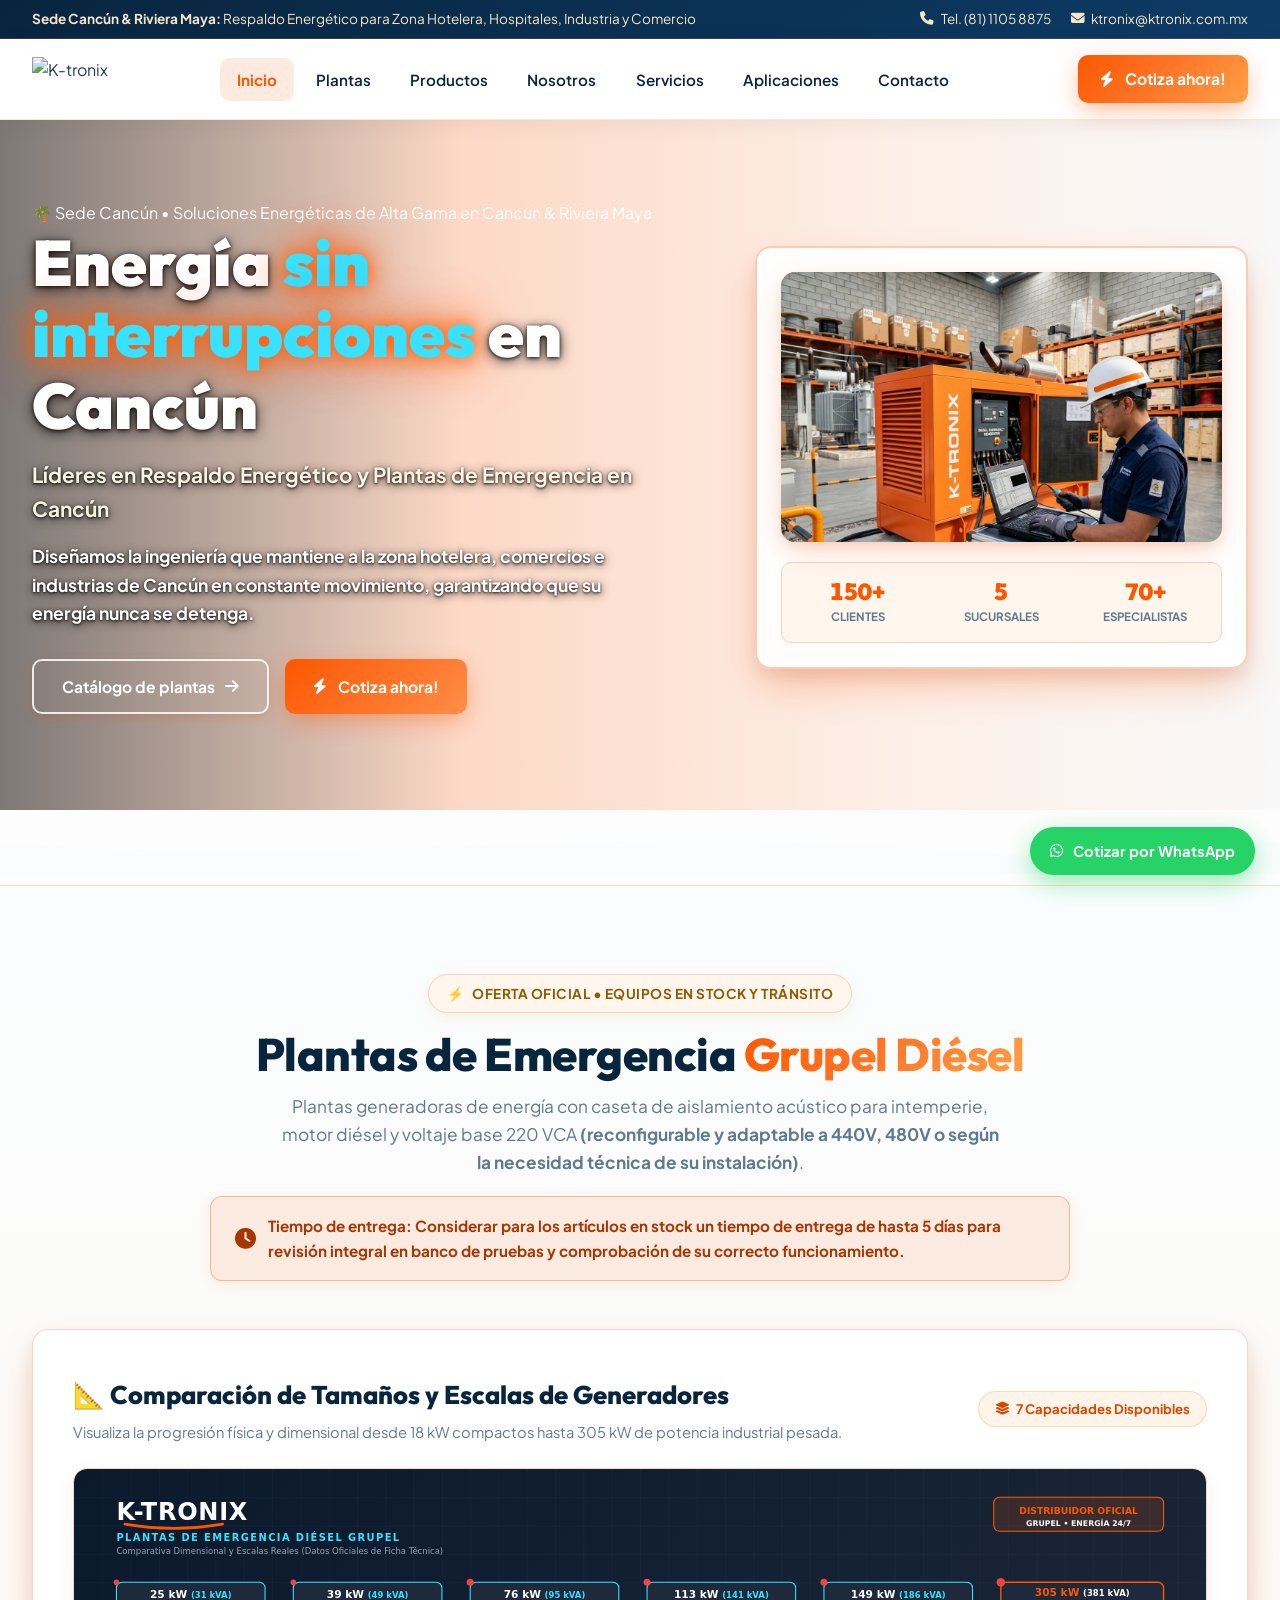
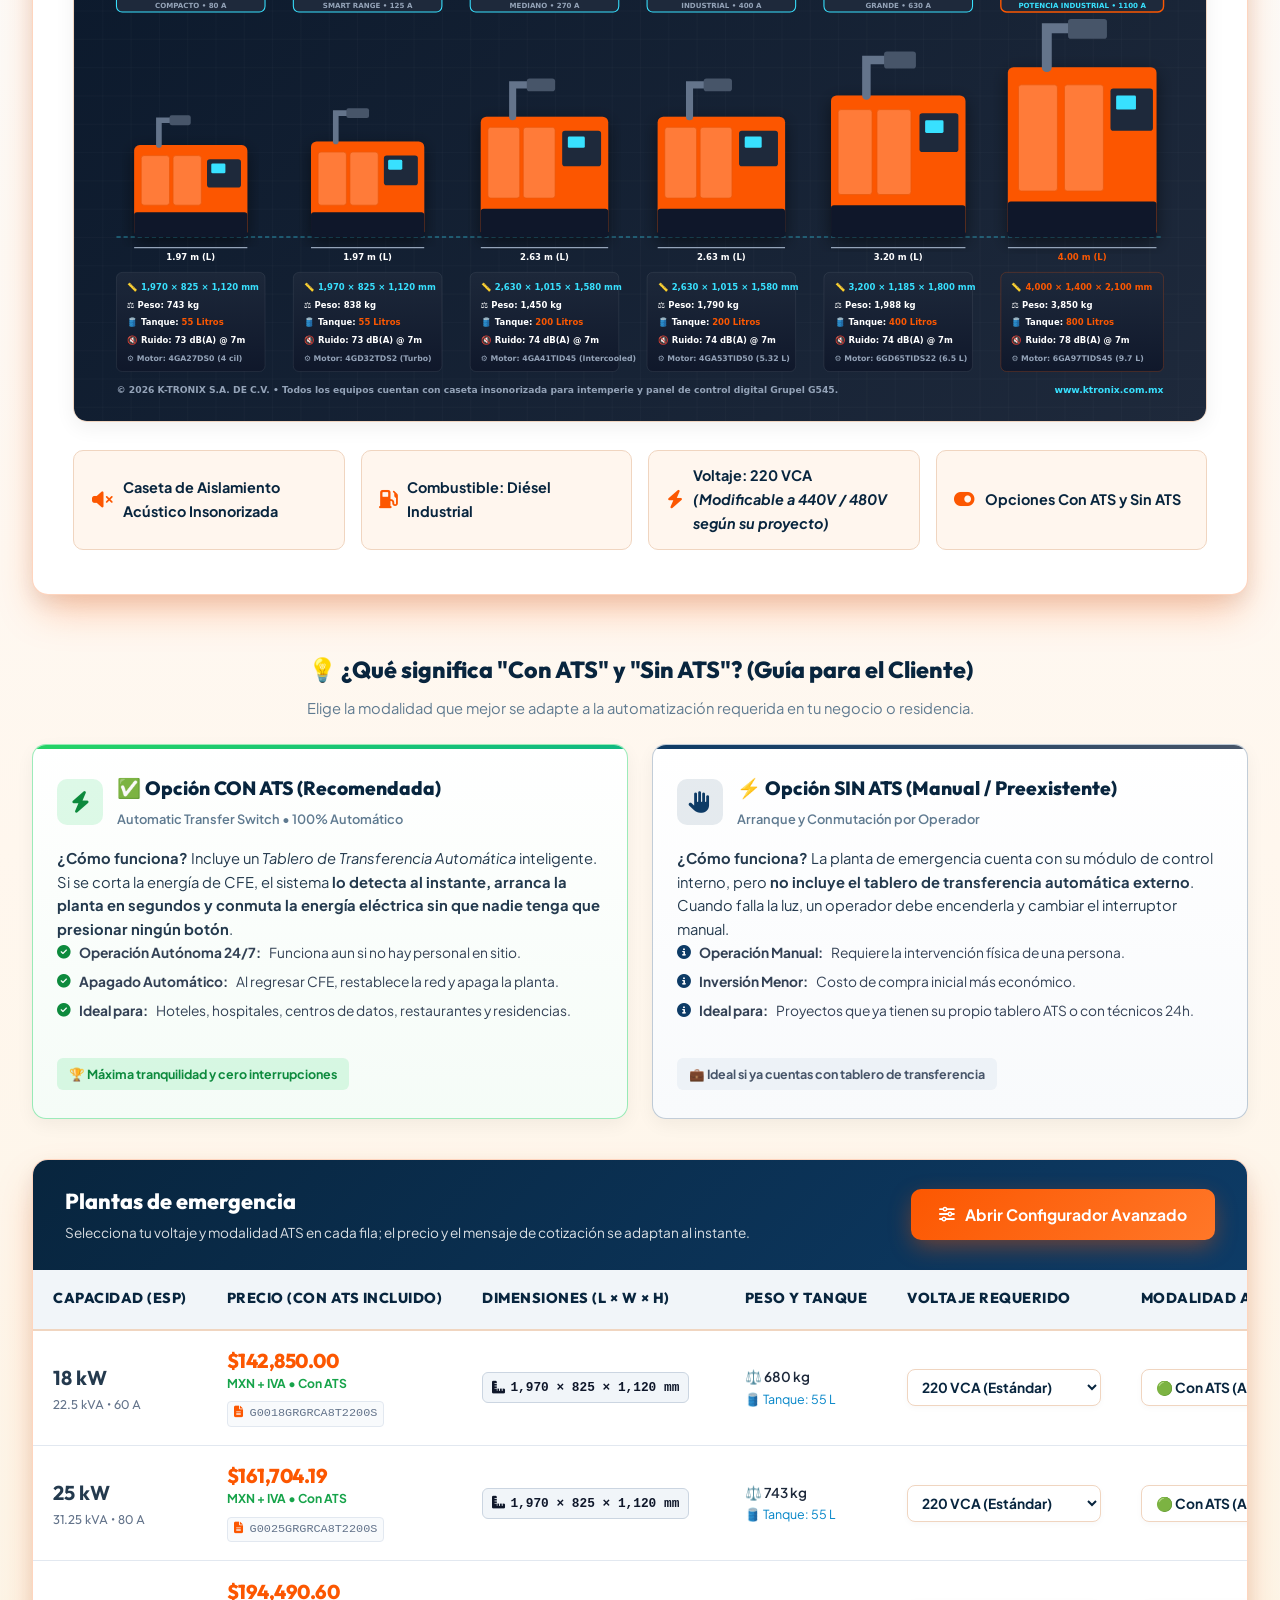
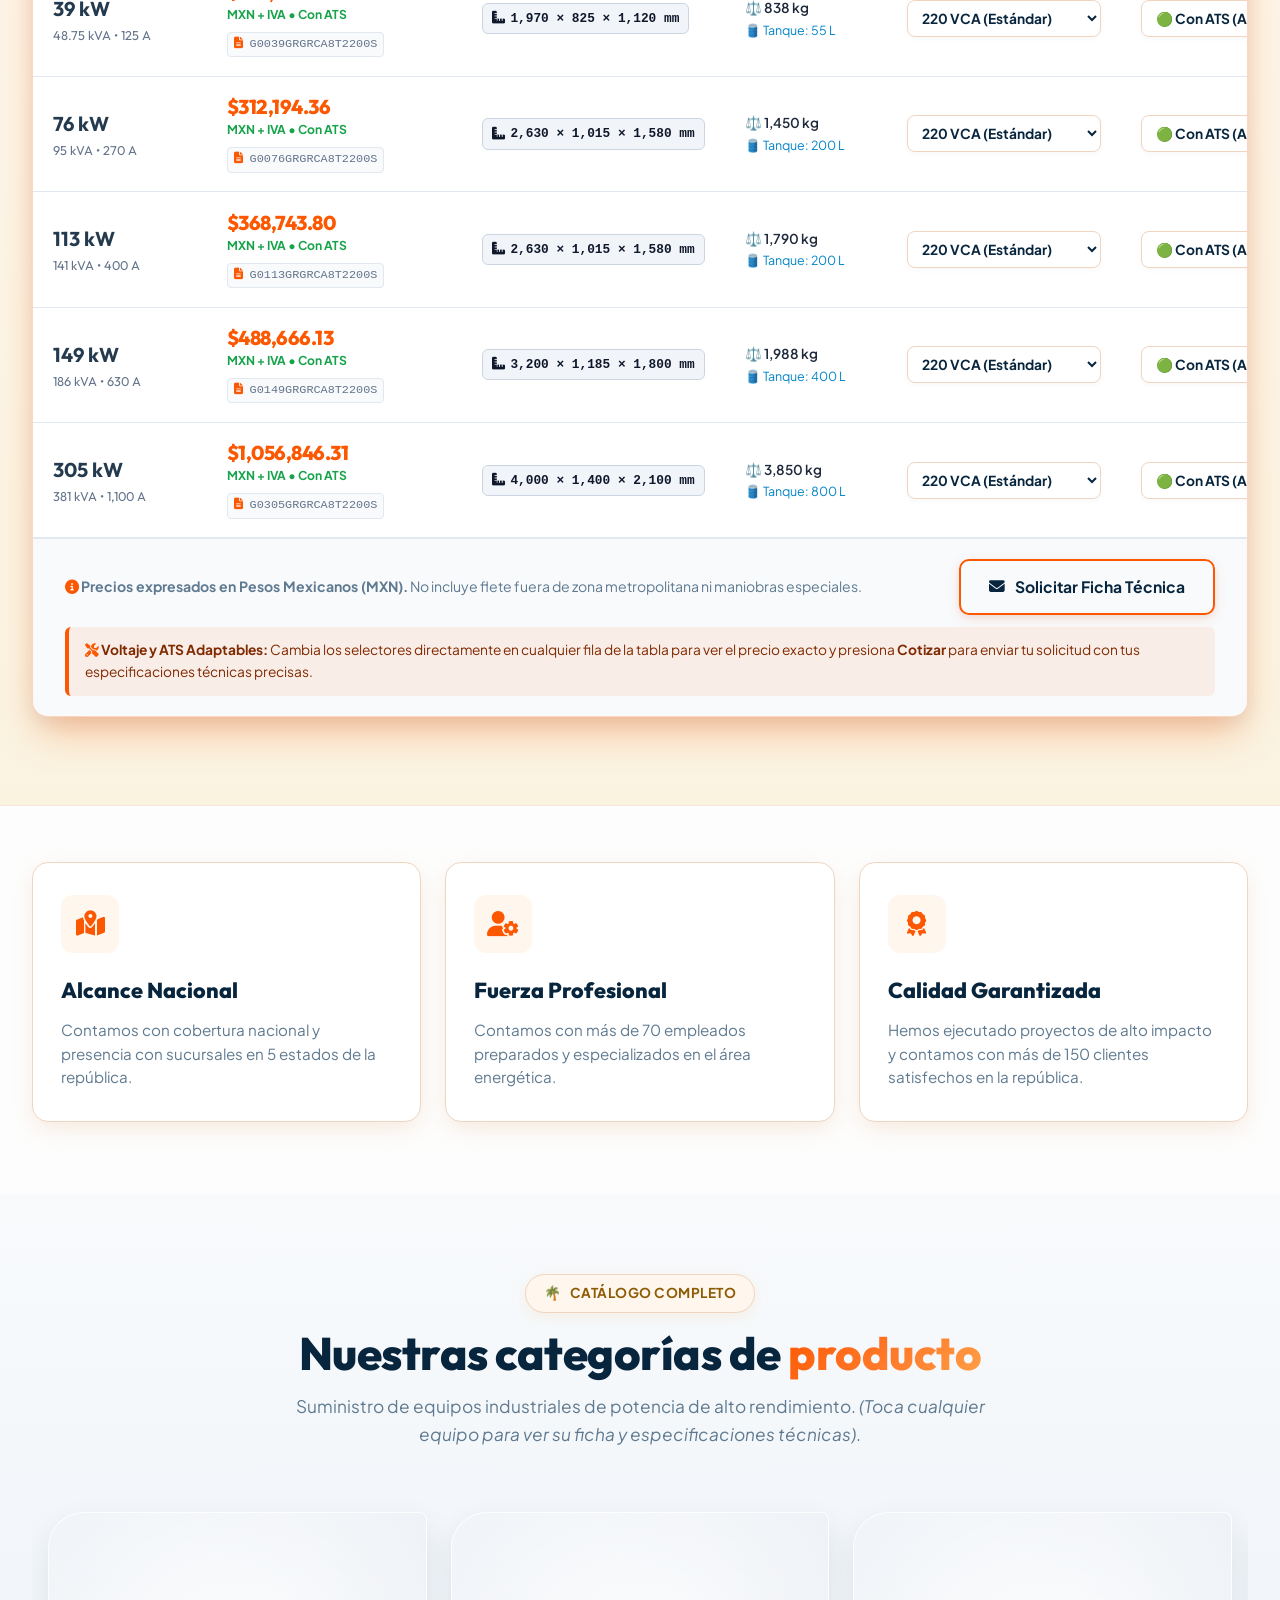
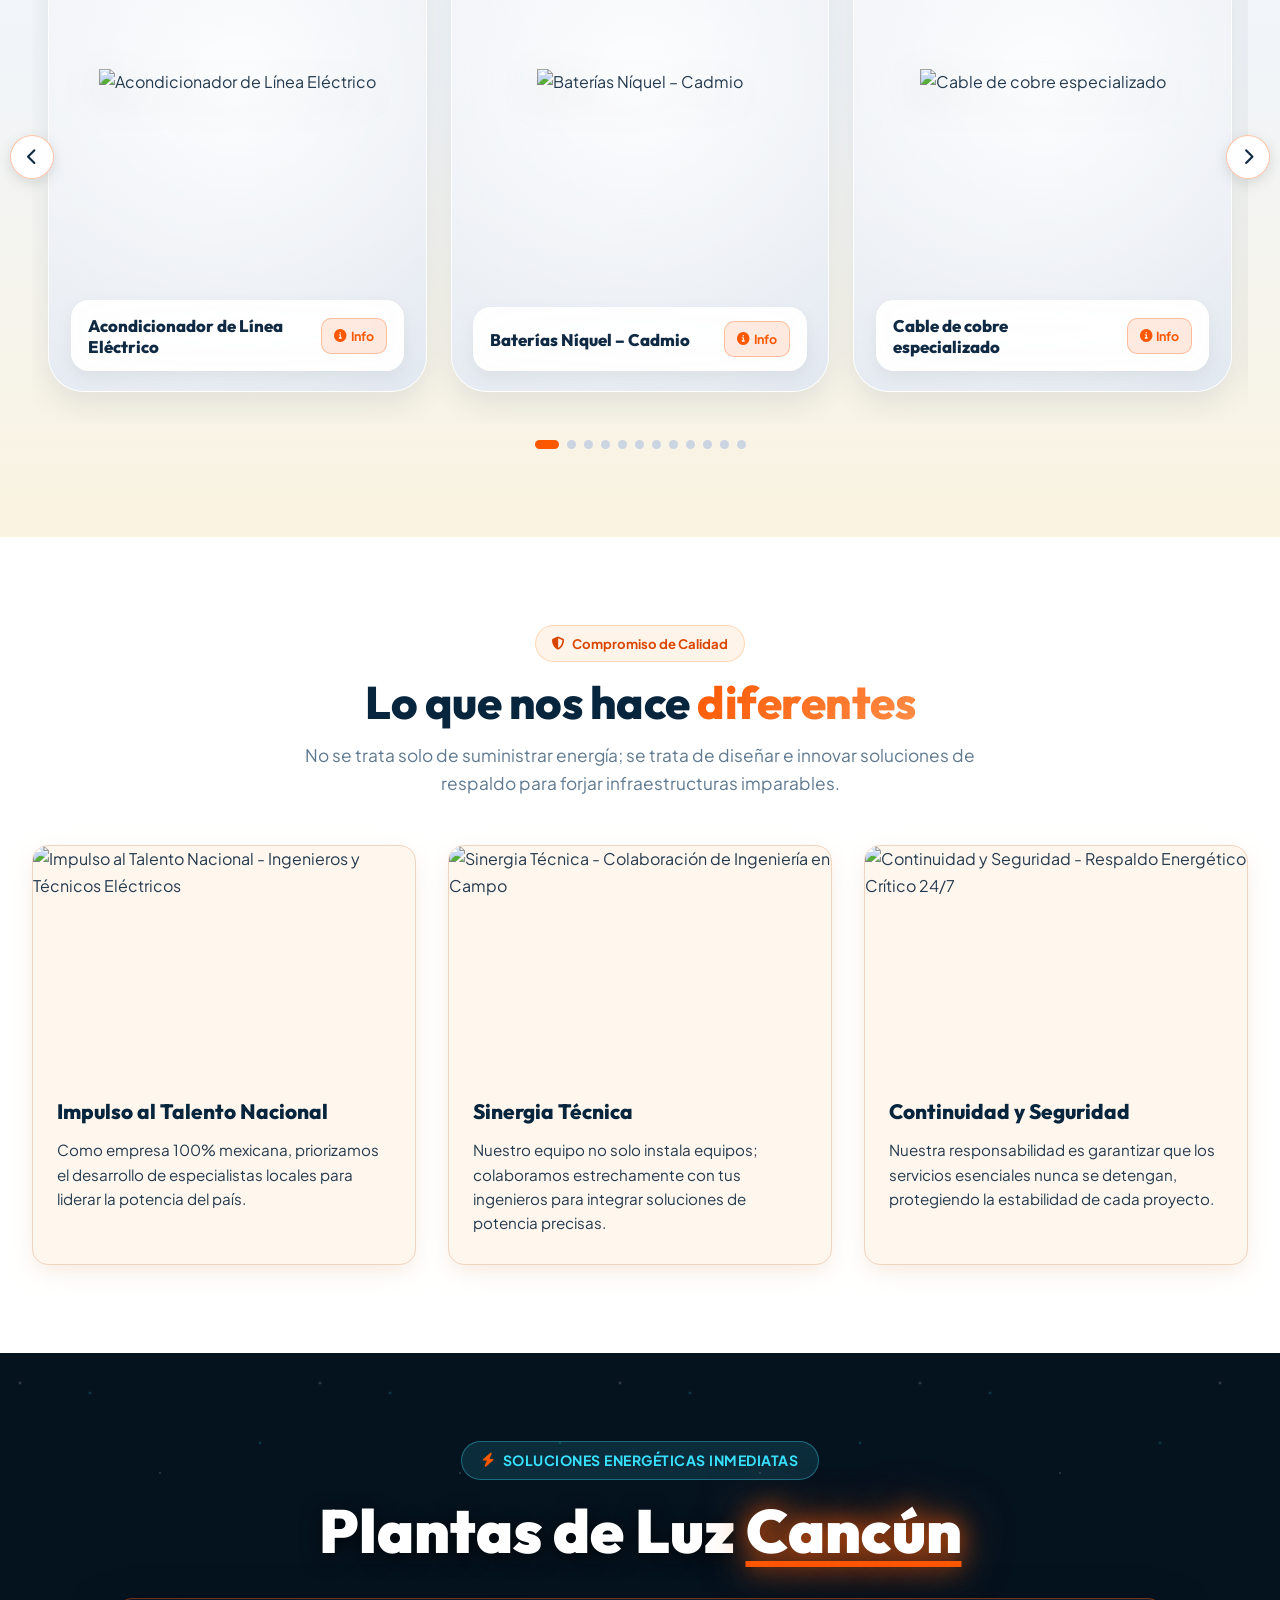
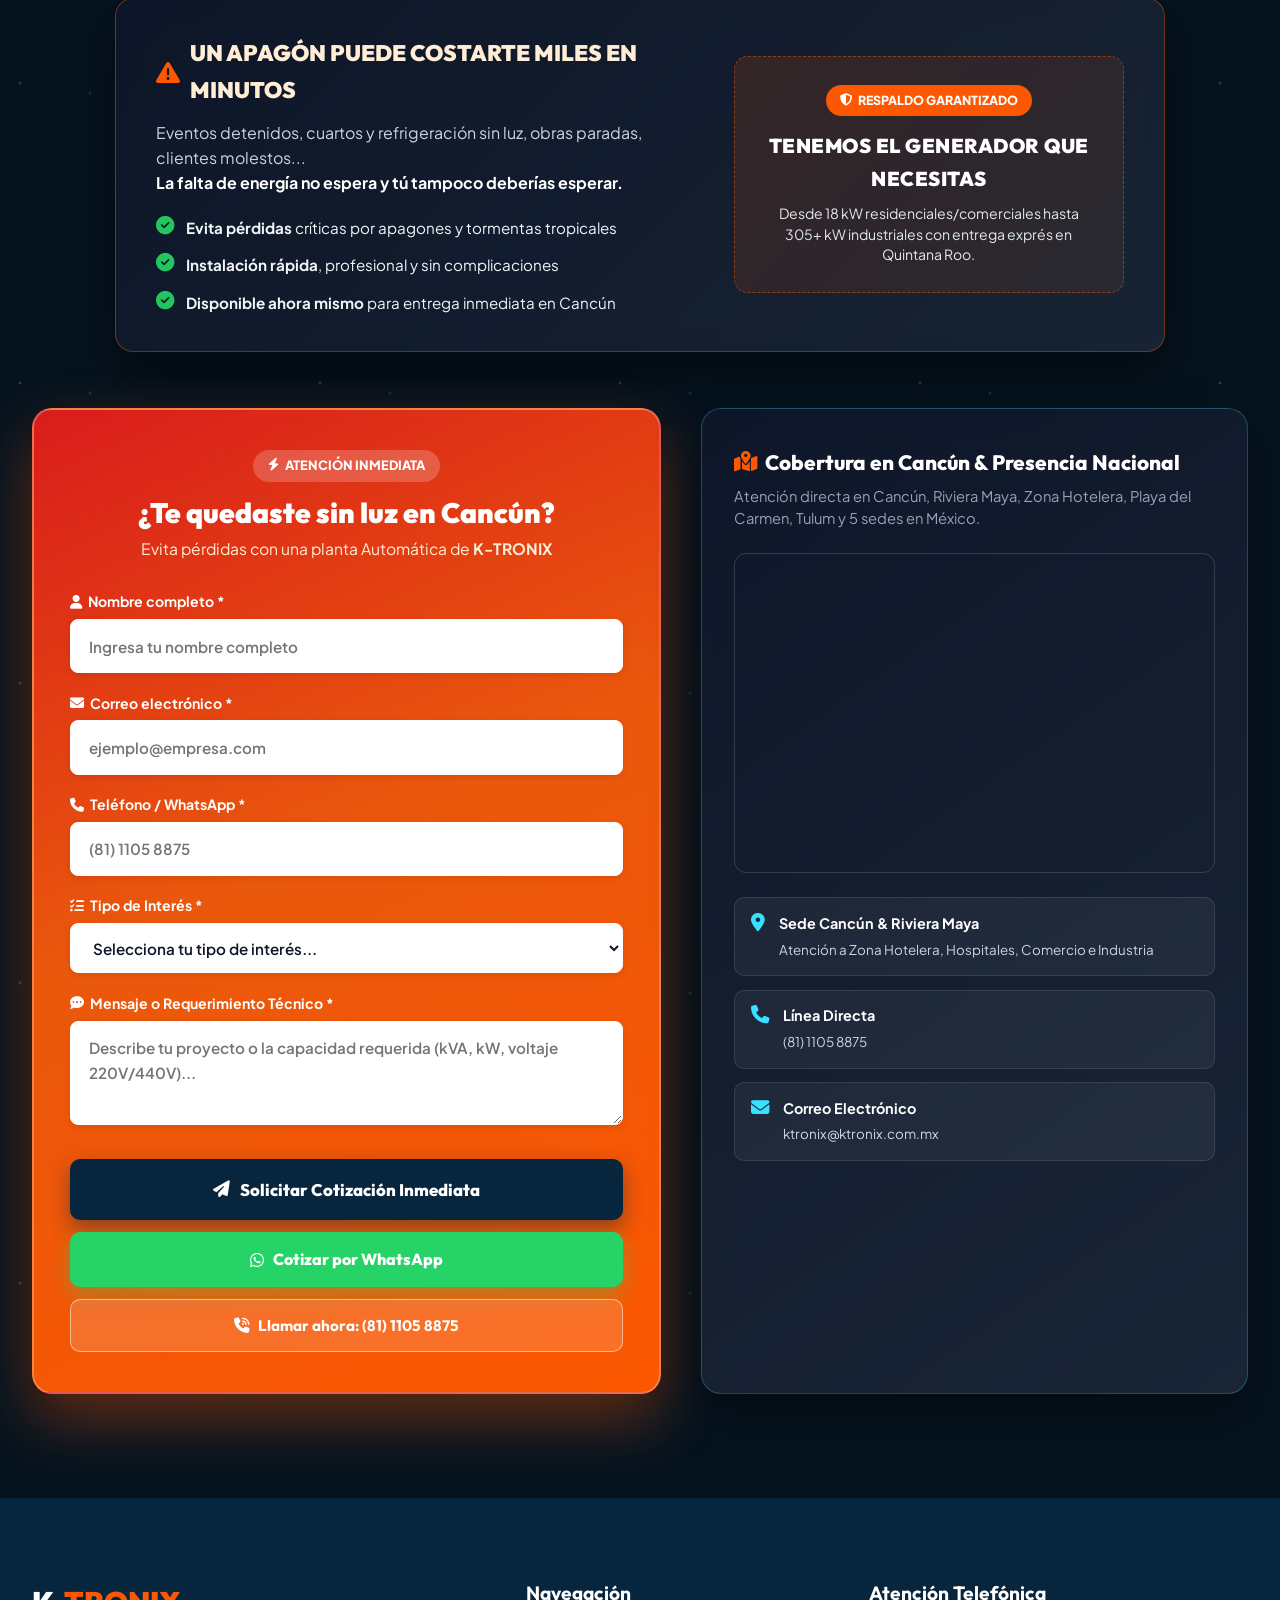
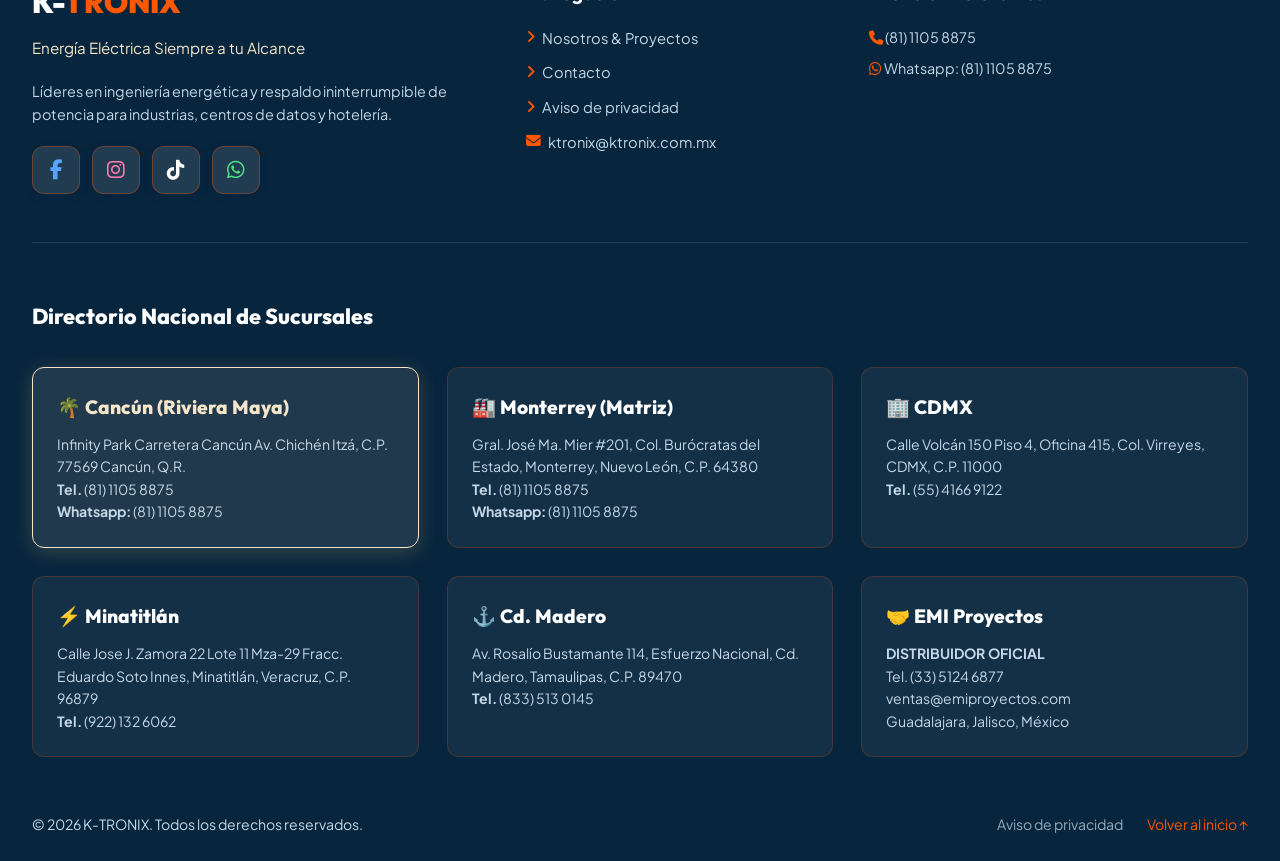
==== commit 73bfaa0f: "Eliminar 'Stock Disponible' del titulo principal de Plantas de Emergencia" ====
--- a/index.html
+++ b/index.html
@@ -177,7 +177,7 @@
         <div class="badge-cancun" style="margin-bottom: 0.85rem;">
           <span>⚡</span> Oferta Oficial • Equipos en Stock y Tránsito
         </div>
-        <h2 class="section-title">Stock Disponible • Plantas de Emergencia <span class="sea-glow">Grupel Diésel</span></h2>
+        <h2 class="section-title">Plantas de Emergencia <span class="sea-glow">Grupel Diésel</span></h2>
         <p class="section-subtitle">
           Plantas generadoras de energía con caseta de aislamiento acústico para intemperie, motor diésel y voltaje base 220 VCA <strong>(reconfigurable y adaptable a 440V, 480V o según la necesidad técnica de su instalación)</strong>.
         </p>
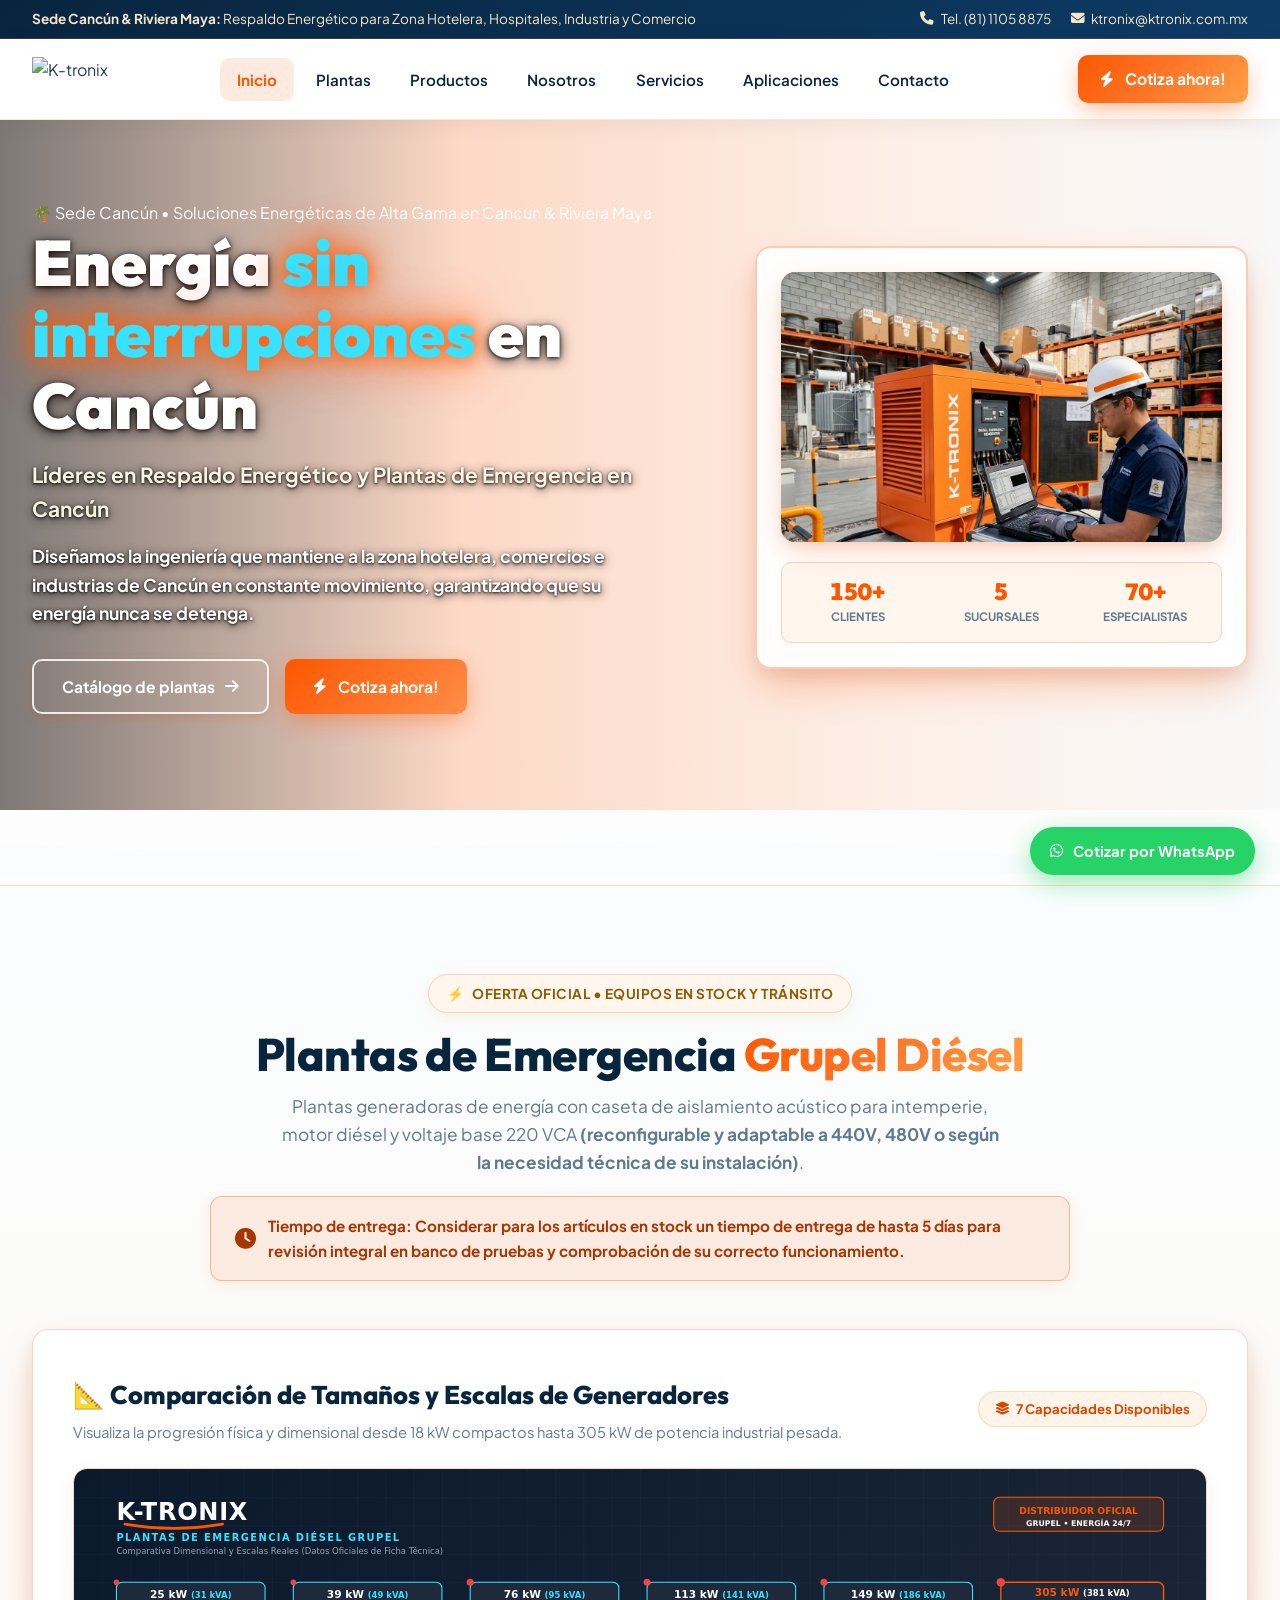
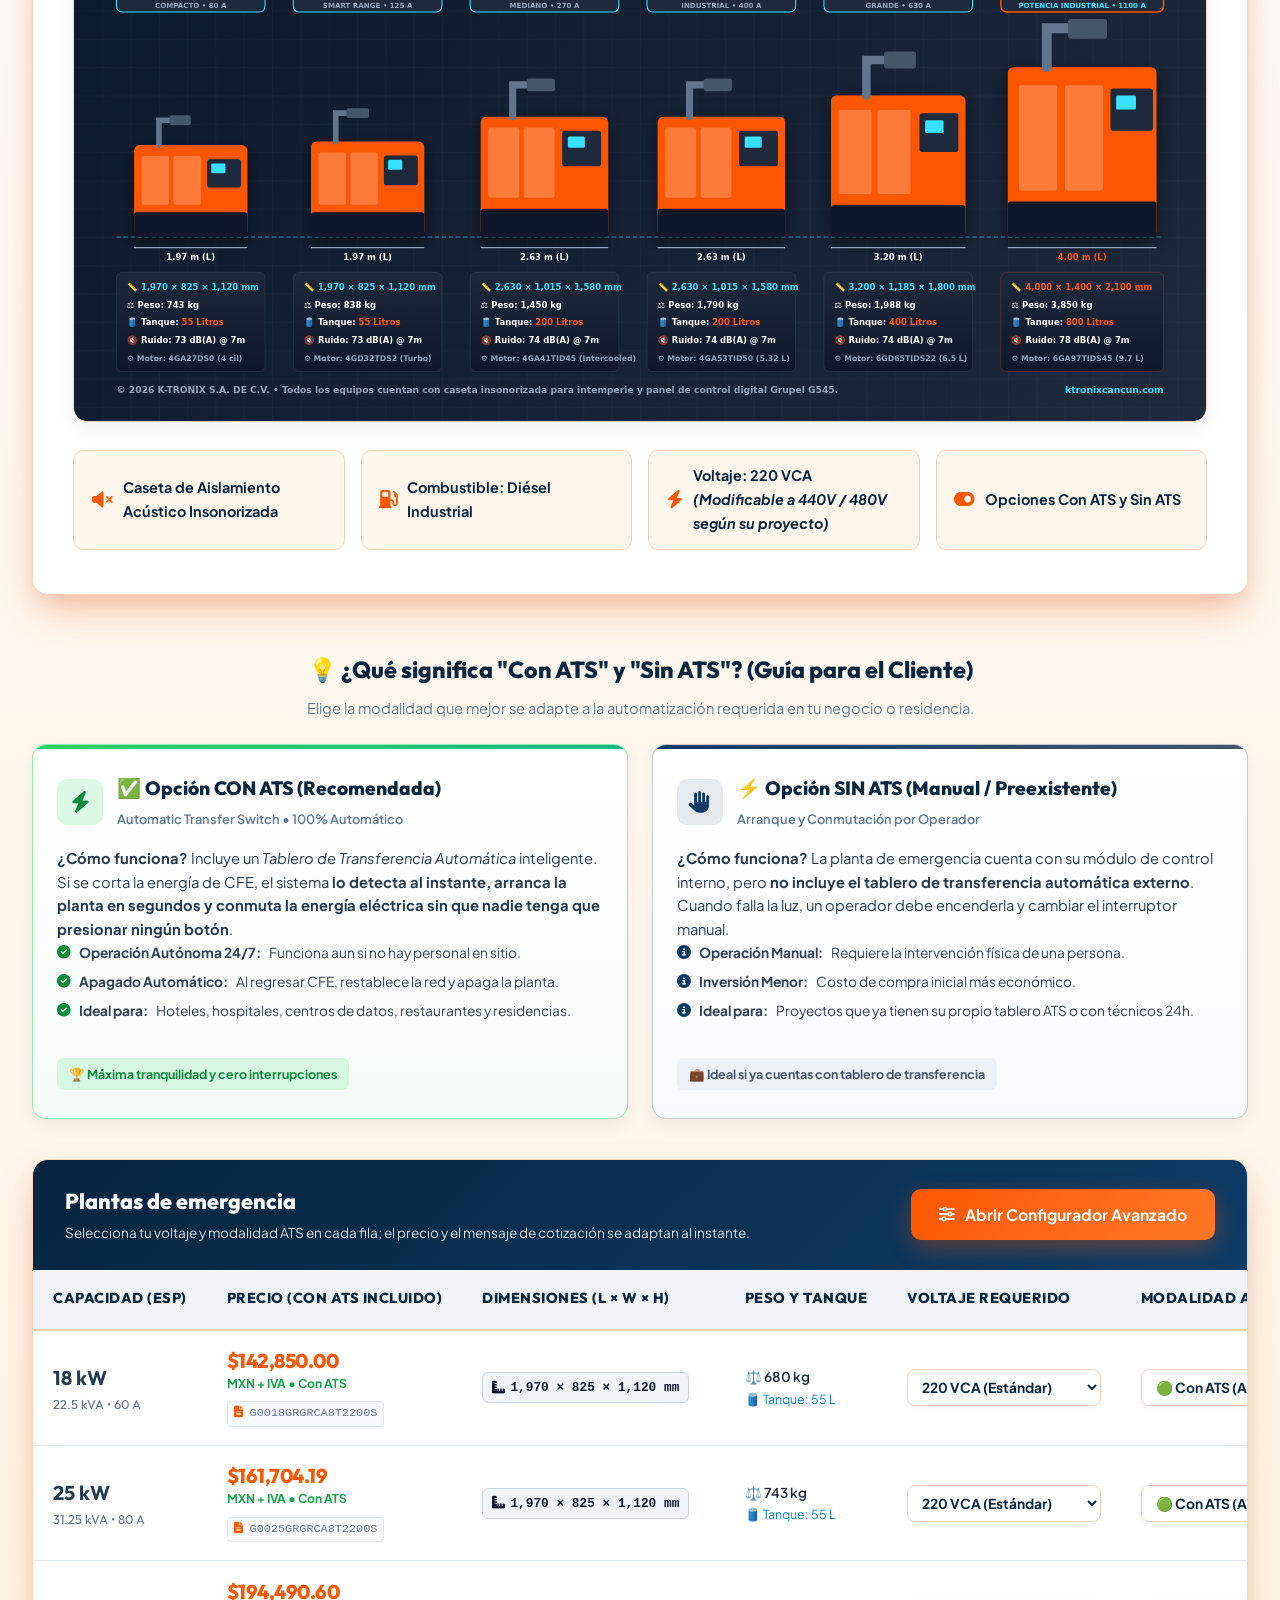
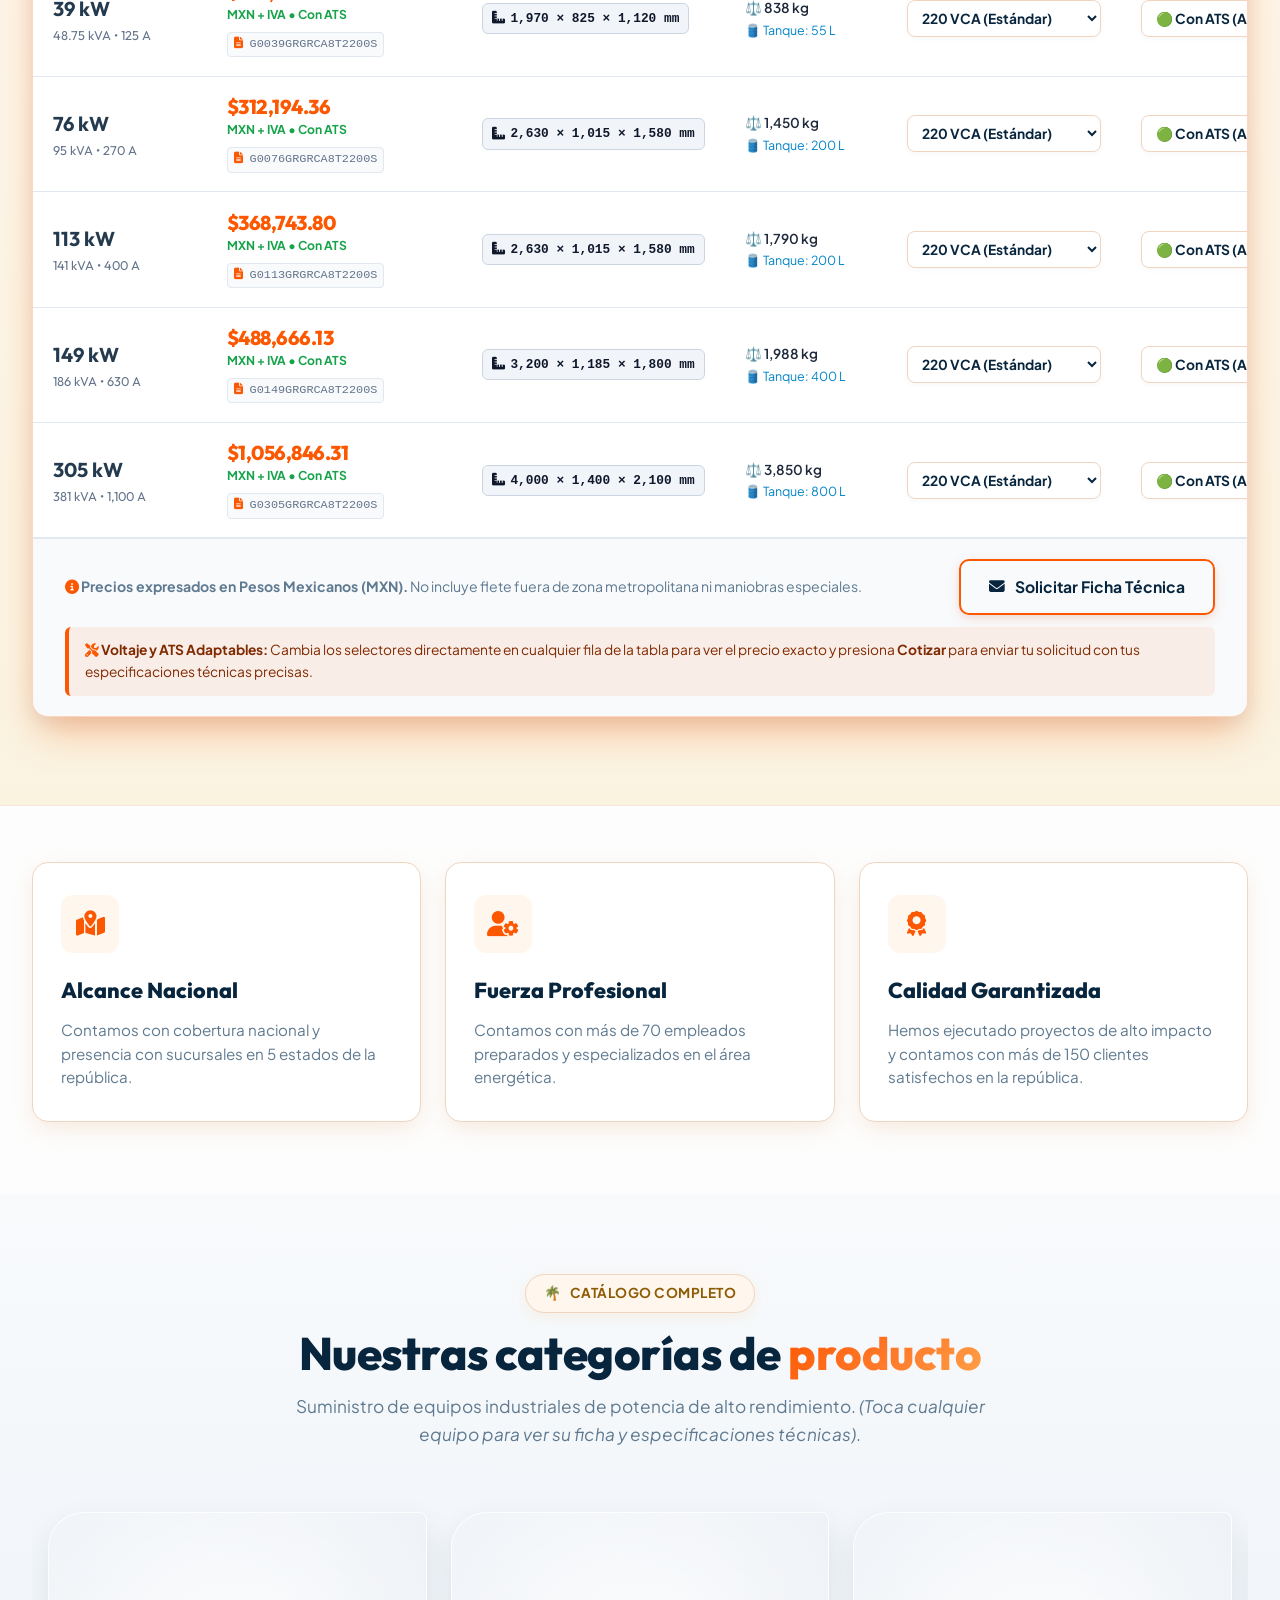
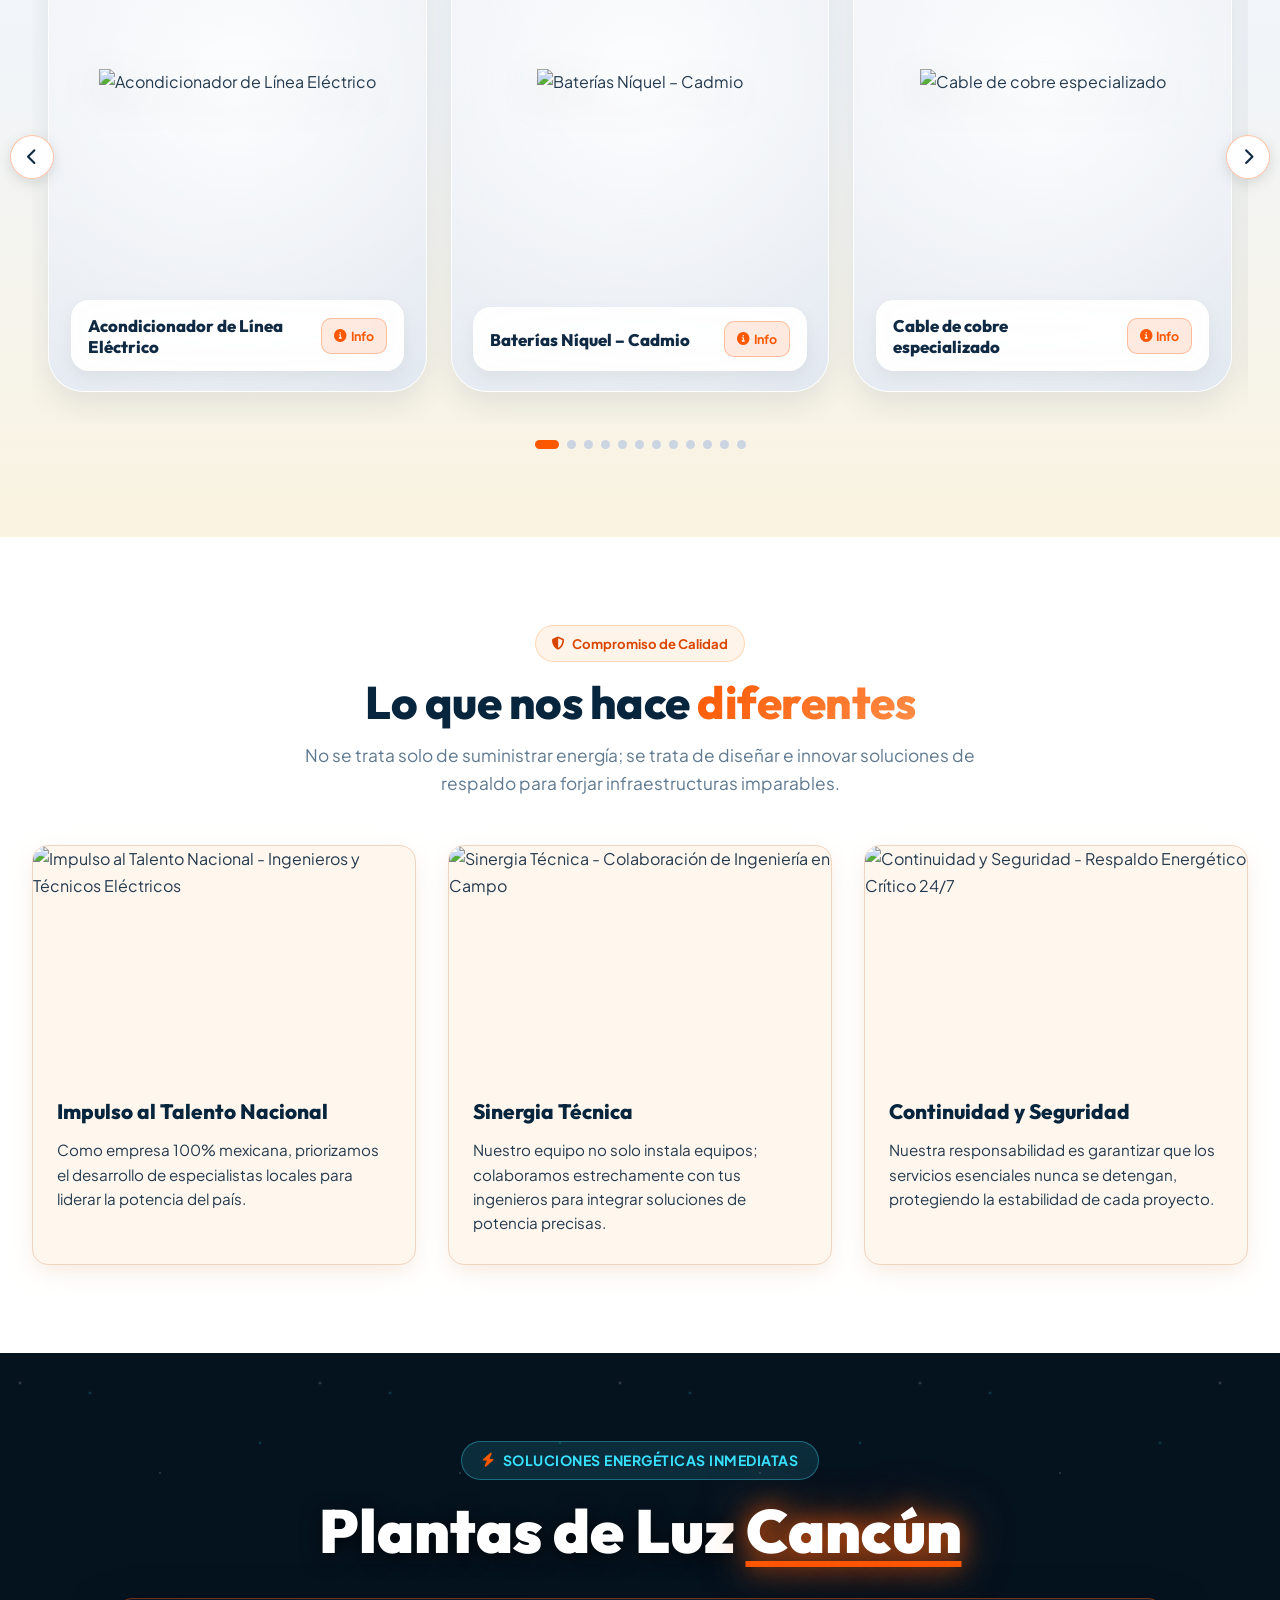
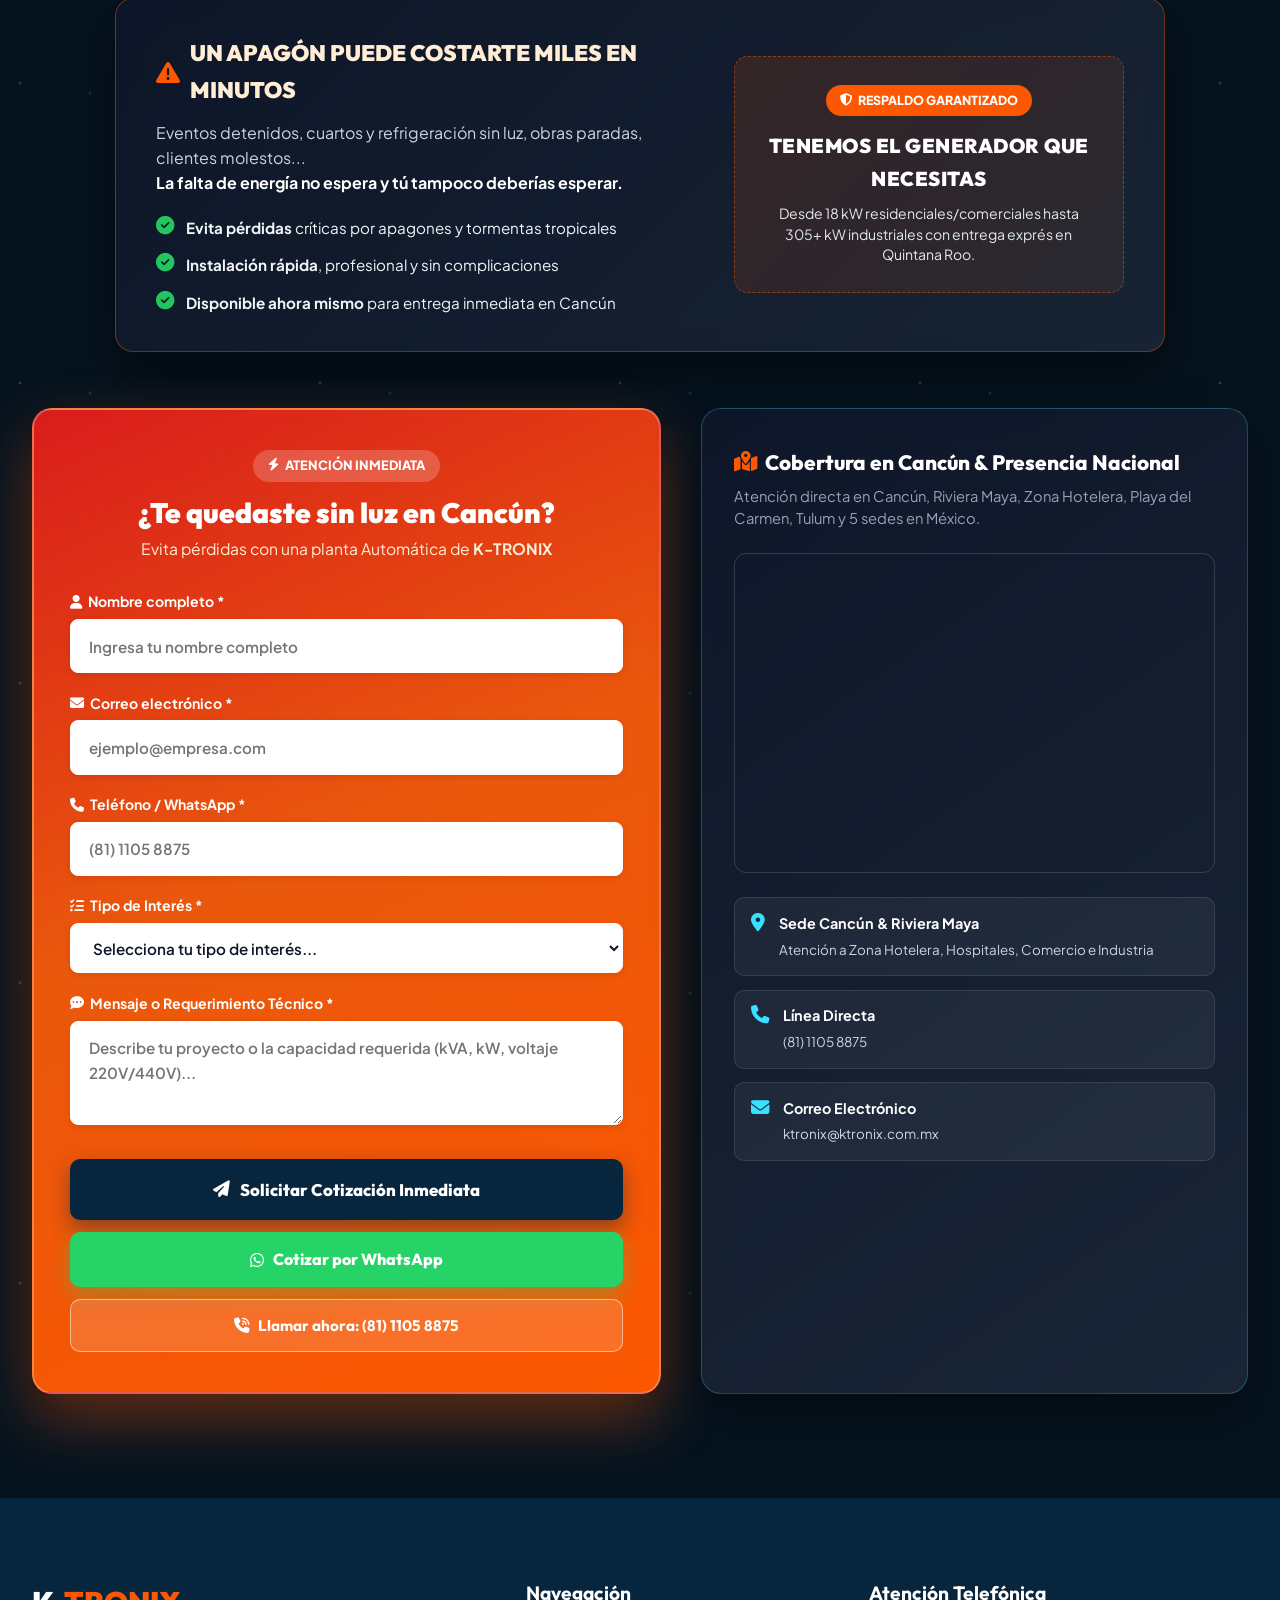
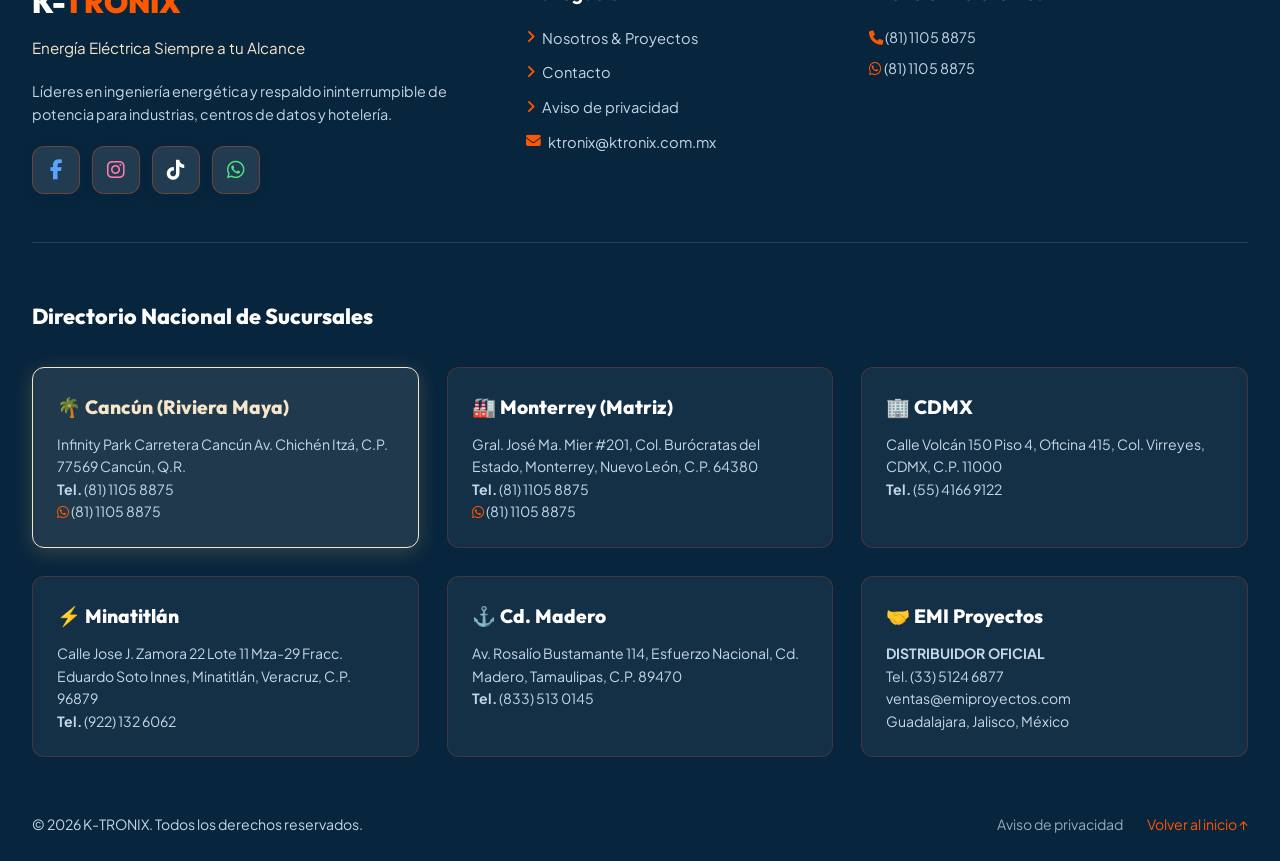
==== commit 0cbf9a49: "Eliminar el texto 'WhatsApp:' dejando unicamente el logo/icono oficial de WhatsApp" ====
--- a/index.html
+++ b/index.html
@@ -1585,7 +1585,7 @@
         <div>
           <h4 style="font-family: var(--font-heading); font-size: 1.2rem; color: #ffffff; margin-bottom: 1rem;">Atención Telefónica</h4>
           <p style="font-size: 0.9rem; margin-bottom: 0.5rem;"><a href="tel:8111058875" style="color: #c4d7e6; text-decoration: none;"><i class="fas fa-phone text-turquoise"></i> (81) 1105 8875</a></p>
-          <p style="font-size: 0.9rem;"><a href="https://wa.me/528111058875" target="_blank" style="color: #c4d7e6; text-decoration: none;"><i class="fab fa-whatsapp text-turquoise"></i> Whatsapp: (81) 1105 8875</a></p>
+          <p style="font-size: 0.9rem;"><a href="https://wa.me/528111058875" target="_blank" style="color: #c4d7e6; text-decoration: none;"><i class="fab fa-whatsapp text-turquoise"></i> (81) 1105 8875</a></p>
         </div>
       </div>
 
@@ -1597,7 +1597,7 @@
           <h3>🌴 Cancún (Riviera Maya)</h3>
           <p>
             Infinity Park Carretera Cancún Av. Chichén Itzá, C.P. 77569 Cancún, Q.R.<br>
-            <strong>Tel.</strong> (81) 1105 8875<br><strong>Whatsapp:</strong> (81) 1105 8875
+            <strong>Tel.</strong> (81) 1105 8875<br><i class="fab fa-whatsapp text-turquoise"></i> (81) 1105 8875
           </p>
         </div>
 
@@ -1607,7 +1607,7 @@
           <p>
             Gral. José Ma. Mier #201, Col. Burócratas del Estado, Monterrey, Nuevo León, C.P. 64380<br>
             <strong>Tel.</strong> (81) 1105 8875<br>
-            <strong>Whatsapp:</strong> (81) 1105 8875
+            <i class="fab fa-whatsapp text-turquoise"></i> (81) 1105 8875
           </p>
         </div>
 
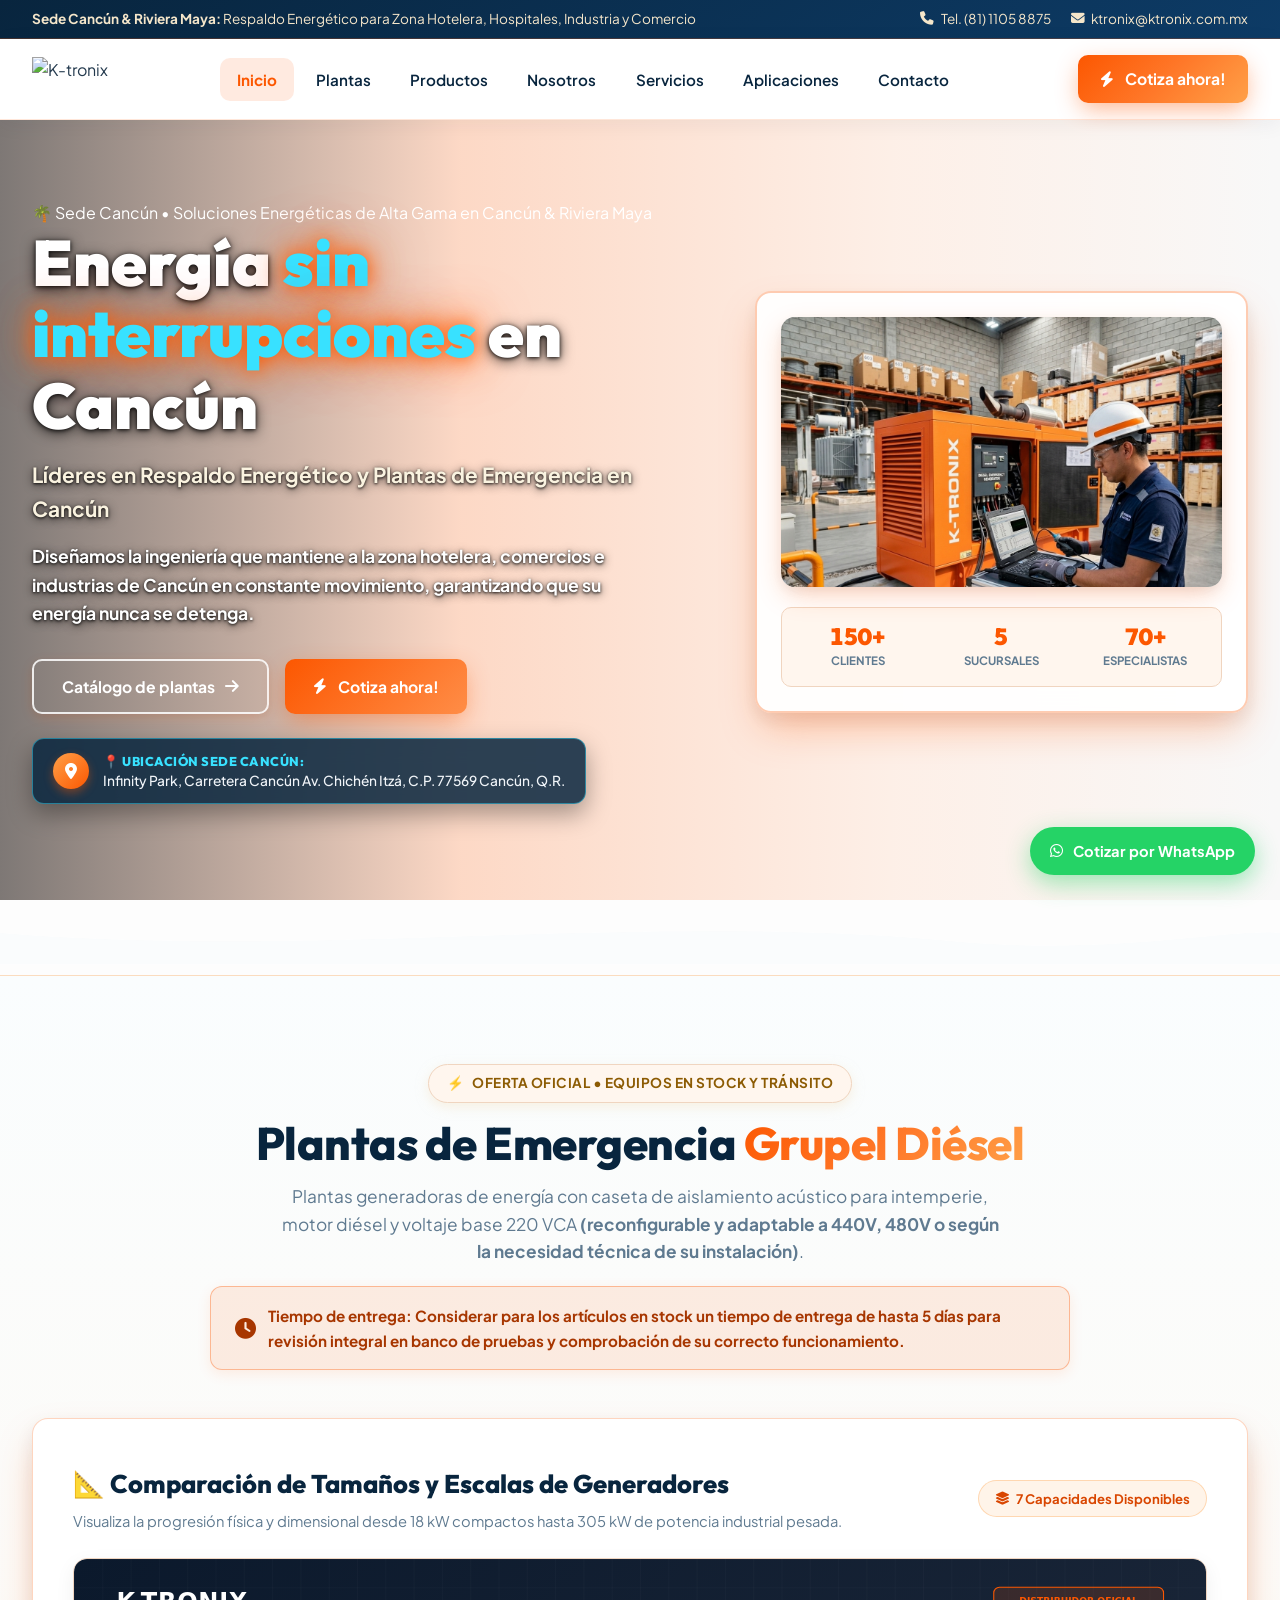
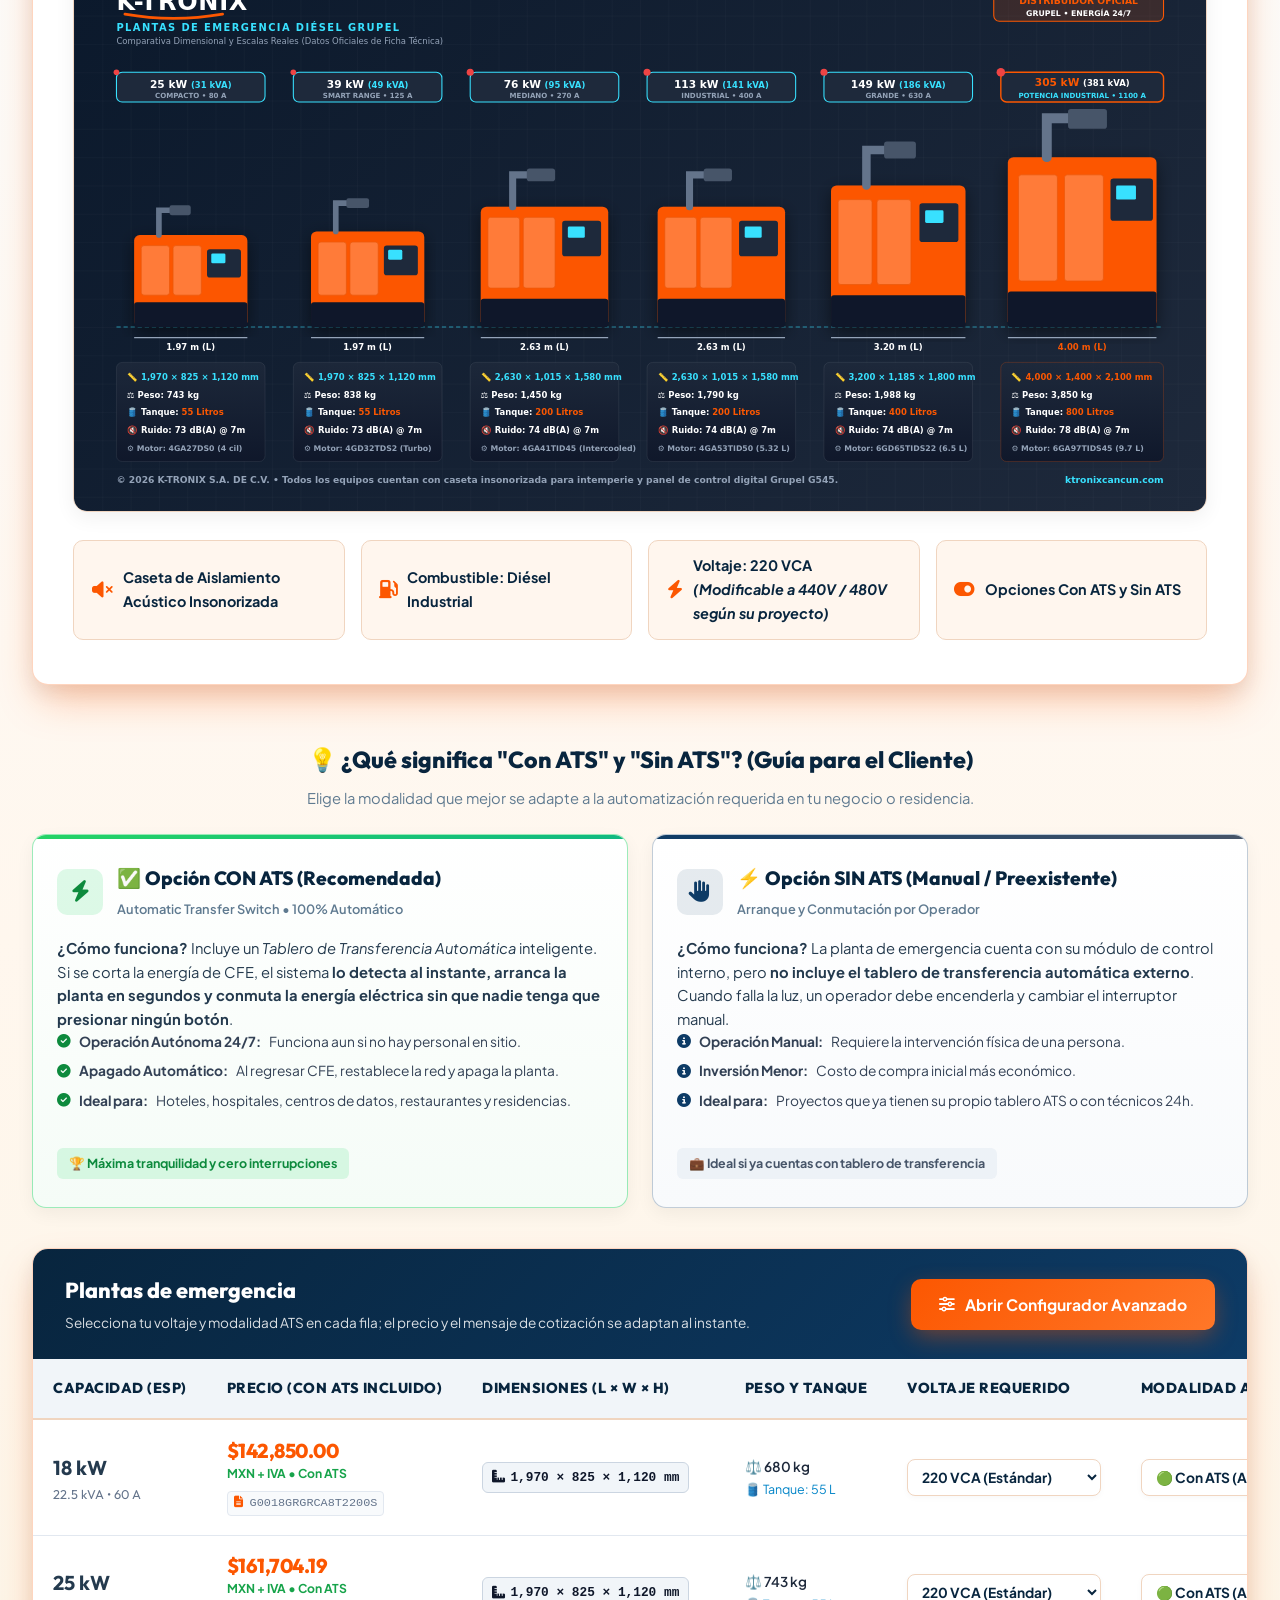
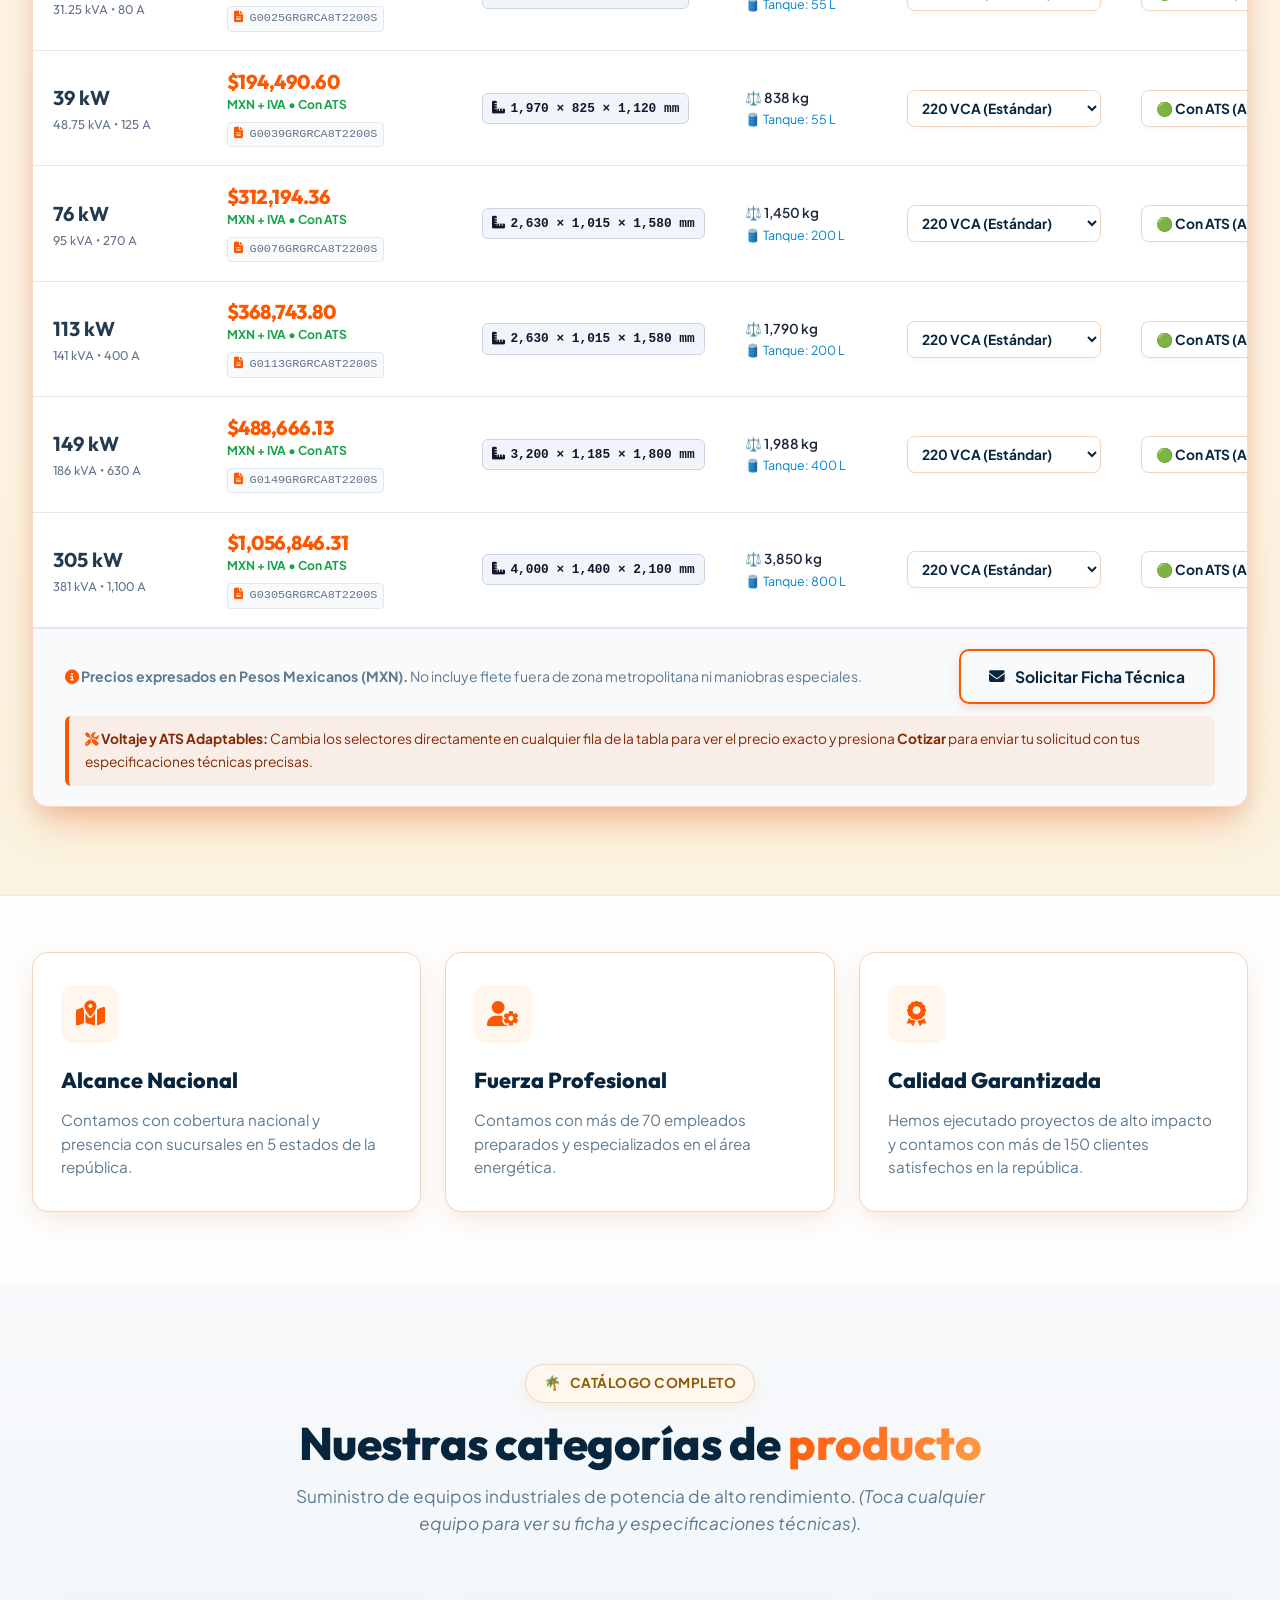
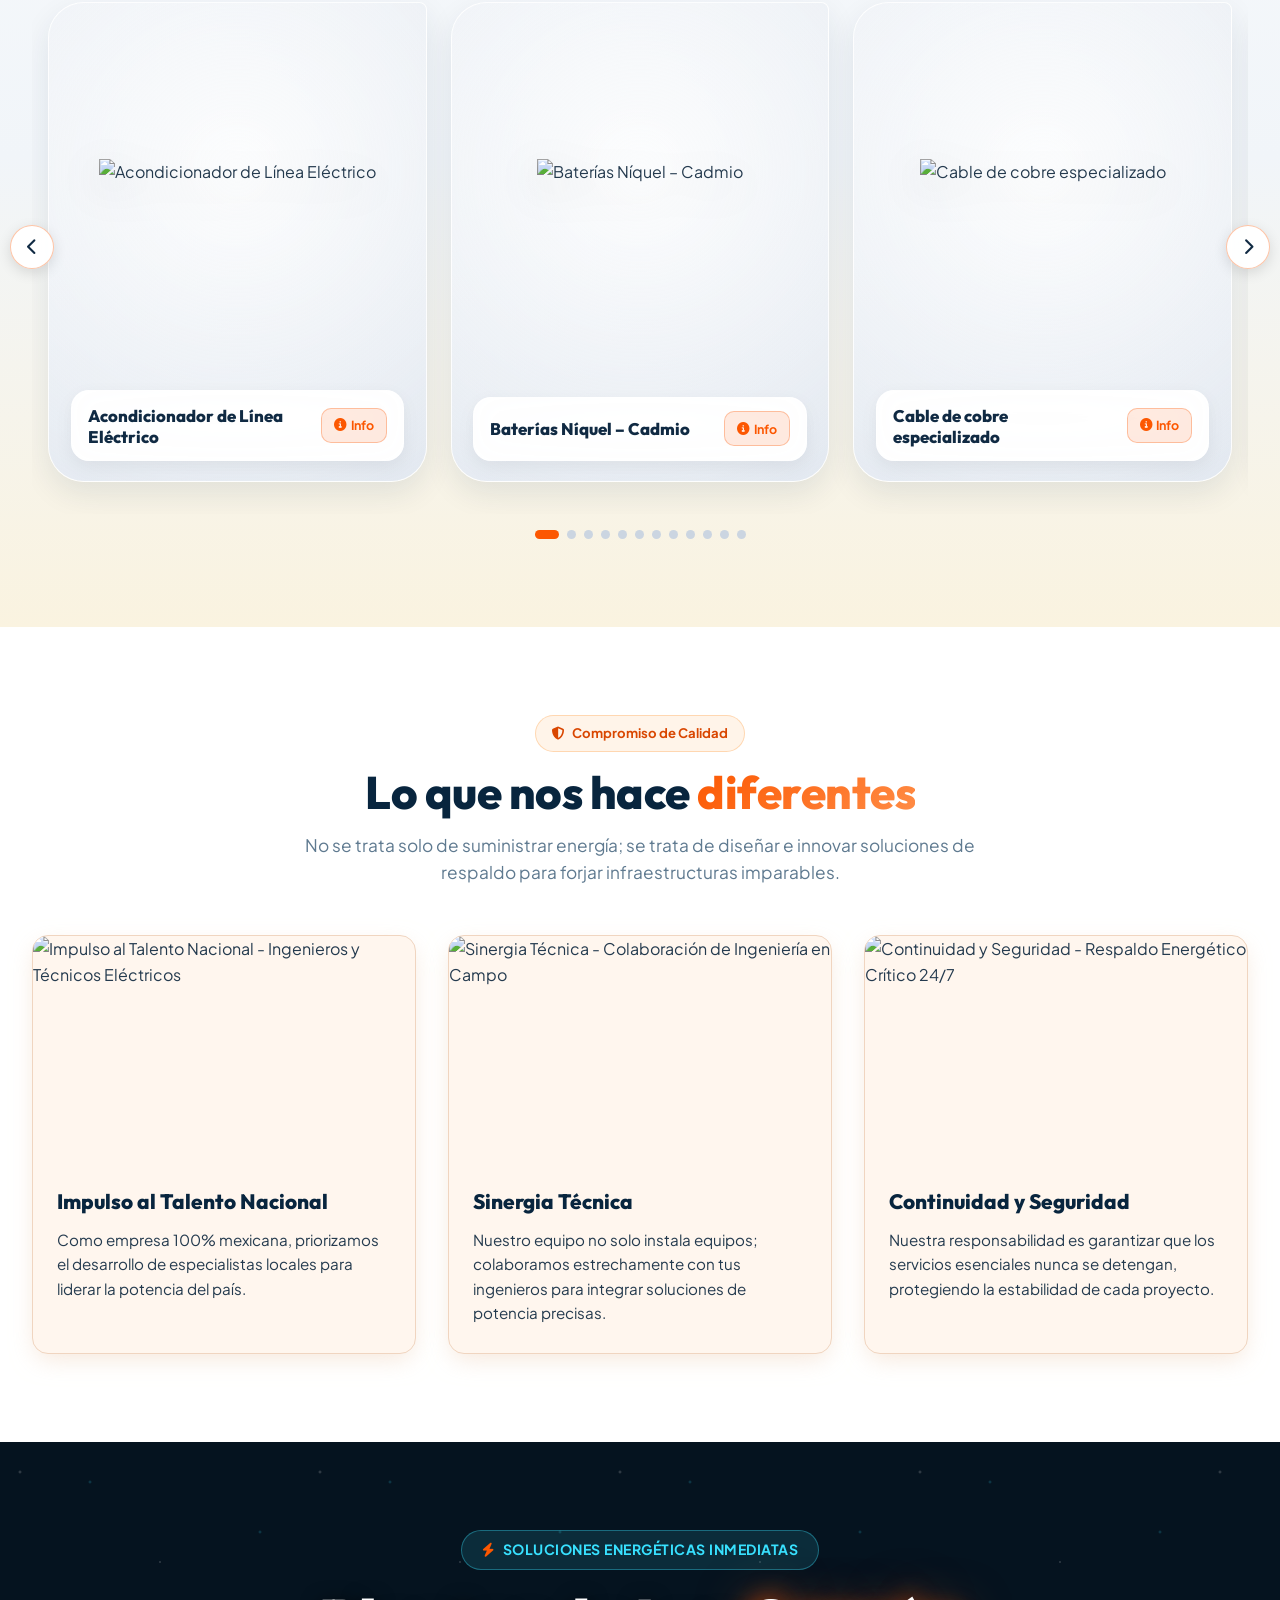
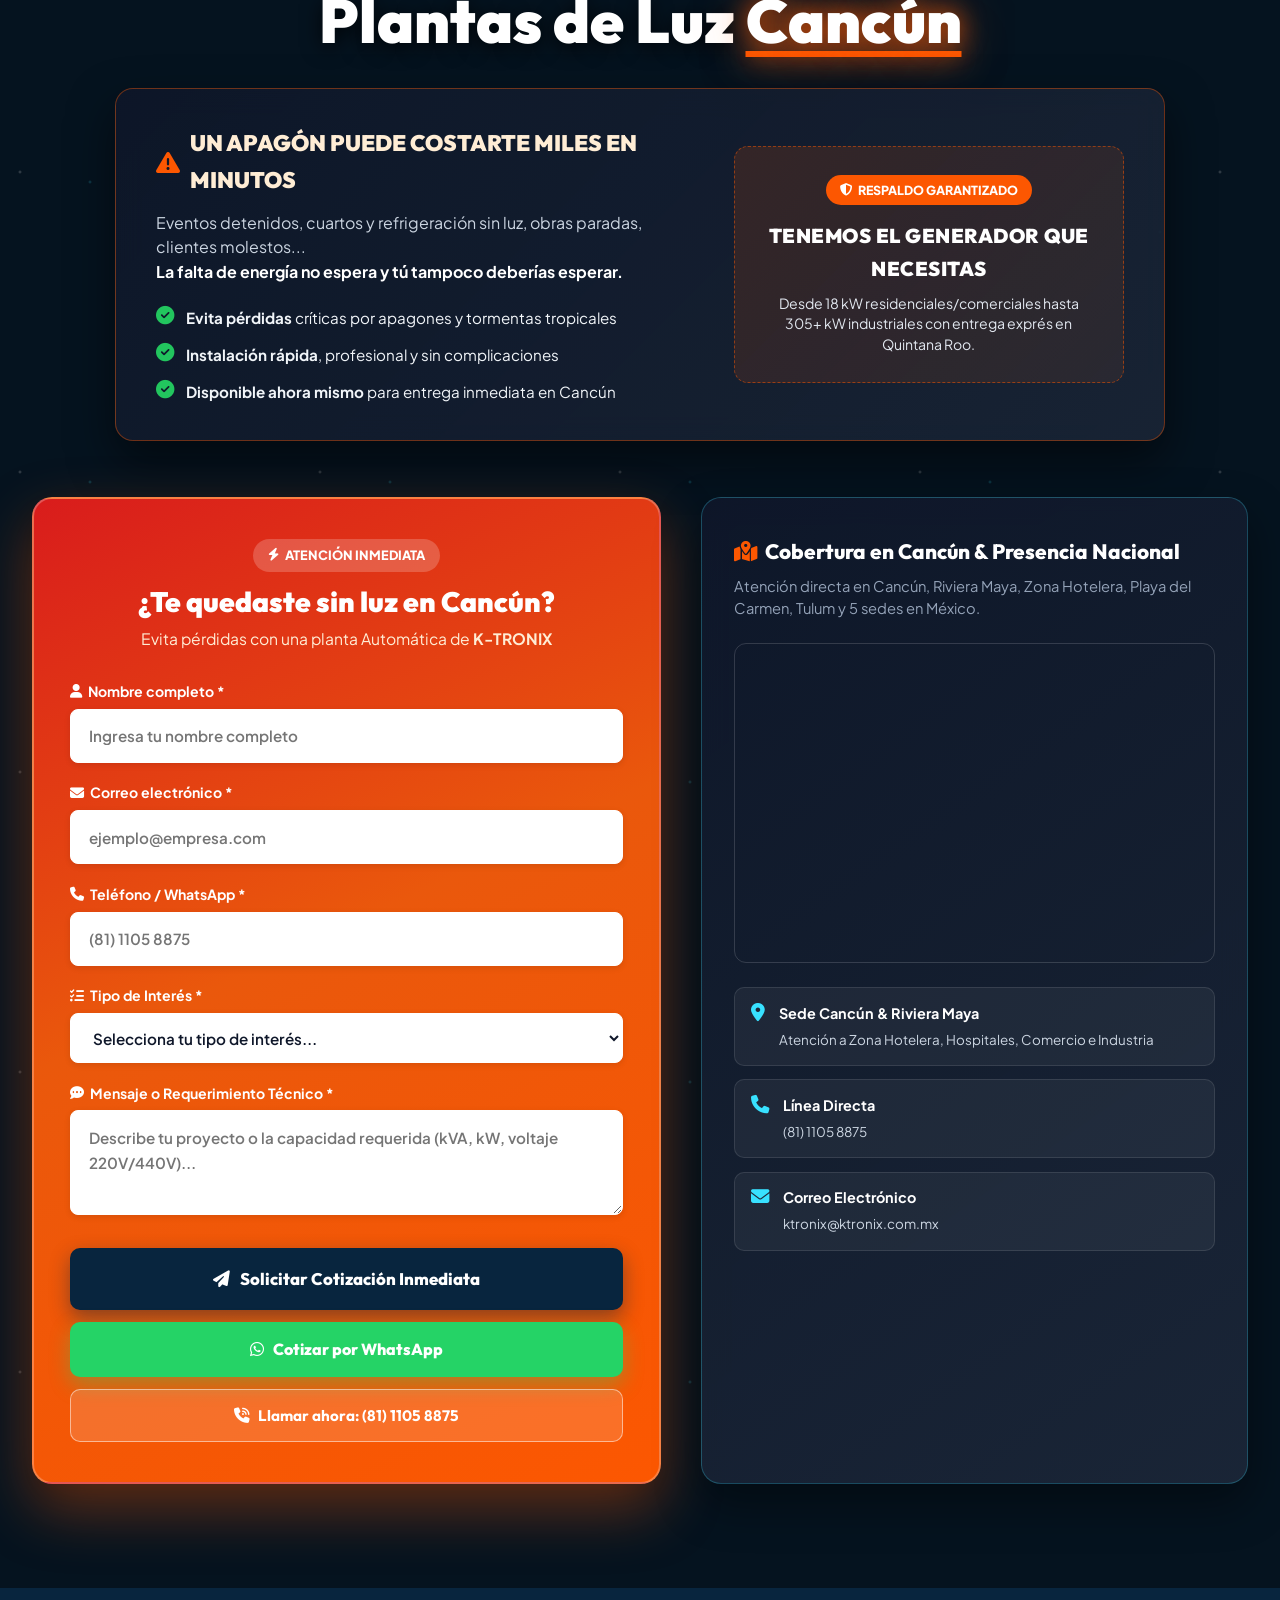
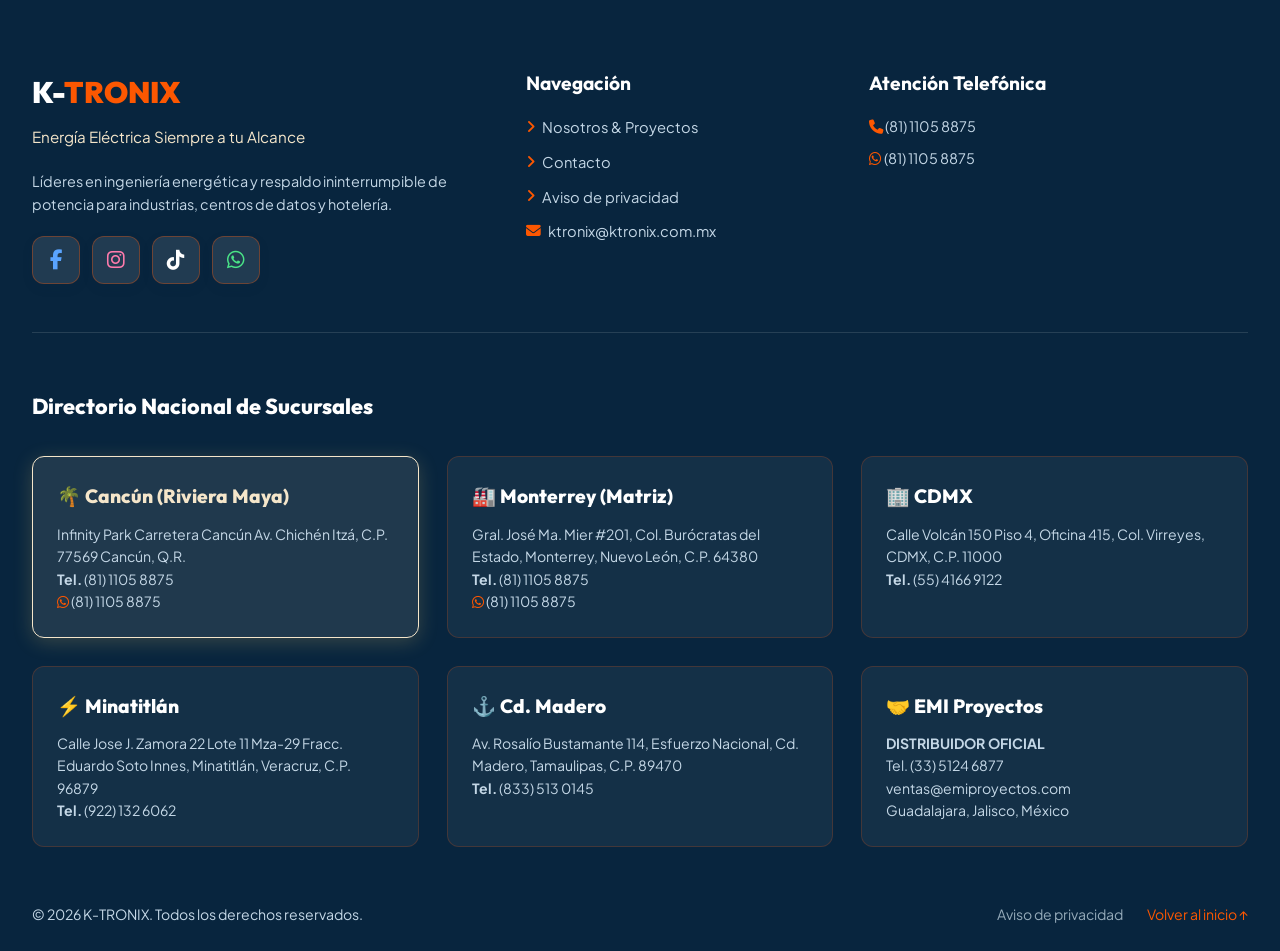
==== commit e1c270b0: "Agregar tarjeta interactiva con la ubicacion oficial de la sede Cancun en la seccion Hero" ====
--- a/index.html
+++ b/index.html
@@ -138,6 +138,17 @@
             <i class="fas fa-bolt"></i> Cotiza ahora!
           </a>
         </div>
+
+        <!-- Ubicación Oficial Sede Cancún -->
+        <a href="#contacto" class="hero-location-badge" title="Ver ubicación en el mapa de Cancún">
+          <div class="hero-loc-icon">
+            <i class="fas fa-location-dot"></i>
+          </div>
+          <div class="hero-loc-text">
+            <span class="hero-loc-label">📍 Ubicación Sede Cancún:</span>
+            <span class="hero-loc-address">Infinity Park, Carretera Cancún Av. Chichén Itzá, C.P. 77569 Cancún, Q.R.</span>
+          </div>
+        </a>
       </div>
 
       <!-- Hero Visual Card with Engineer & Orange Diesel Emergency Plant -->
--- a/styles.css
+++ b/styles.css
@@ -620,6 +620,68 @@
   gap: 1rem;
 }
 
+.hero-location-badge {
+  display: inline-flex;
+  align-items: center;
+  gap: 0.9rem;
+  margin-top: 1.5rem;
+  padding: 0.75rem 1.25rem;
+  background: rgba(8, 37, 62, 0.85);
+  border: 1.5px solid rgba(56, 225, 255, 0.45);
+  border-radius: 12px;
+  backdrop-filter: blur(12px);
+  -webkit-backdrop-filter: blur(12px);
+  color: #ffffff;
+  text-decoration: none;
+  transition: all 0.28s cubic-bezier(0.16, 1, 0.3, 1);
+  box-shadow: 0 10px 25px rgba(0, 0, 0, 0.35);
+  max-width: 100%;
+}
+
+.hero-location-badge:hover {
+  background: rgba(8, 37, 62, 0.96);
+  border-color: #FC5701;
+  transform: translateY(-2px);
+  box-shadow: 0 14px 30px rgba(252, 87, 1, 0.25);
+  color: #ffffff;
+}
+
+.hero-loc-icon {
+  width: 36px;
+  height: 36px;
+  border-radius: 50%;
+  background: linear-gradient(135deg, #FFA048 0%, #FC5701 100%);
+  display: flex;
+  align-items: center;
+  justify-content: center;
+  color: #ffffff;
+  font-size: 1rem;
+  flex-shrink: 0;
+  box-shadow: 0 4px 10px rgba(252, 87, 1, 0.4);
+}
+
+.hero-loc-text {
+  display: flex;
+  flex-direction: column;
+  text-align: left;
+}
+
+.hero-loc-label {
+  font-family: var(--font-heading);
+  font-size: 0.8rem;
+  font-weight: 800;
+  color: #38E1FF;
+  text-transform: uppercase;
+  letter-spacing: 0.5px;
+}
+
+.hero-loc-address {
+  font-size: 0.86rem;
+  color: #f1f5f9;
+  font-weight: 500;
+  line-height: 1.35;
+}
+
 .hero-visual-card {
   background: rgba(255, 255, 255, 0.92);
   backdrop-filter: blur(16px);
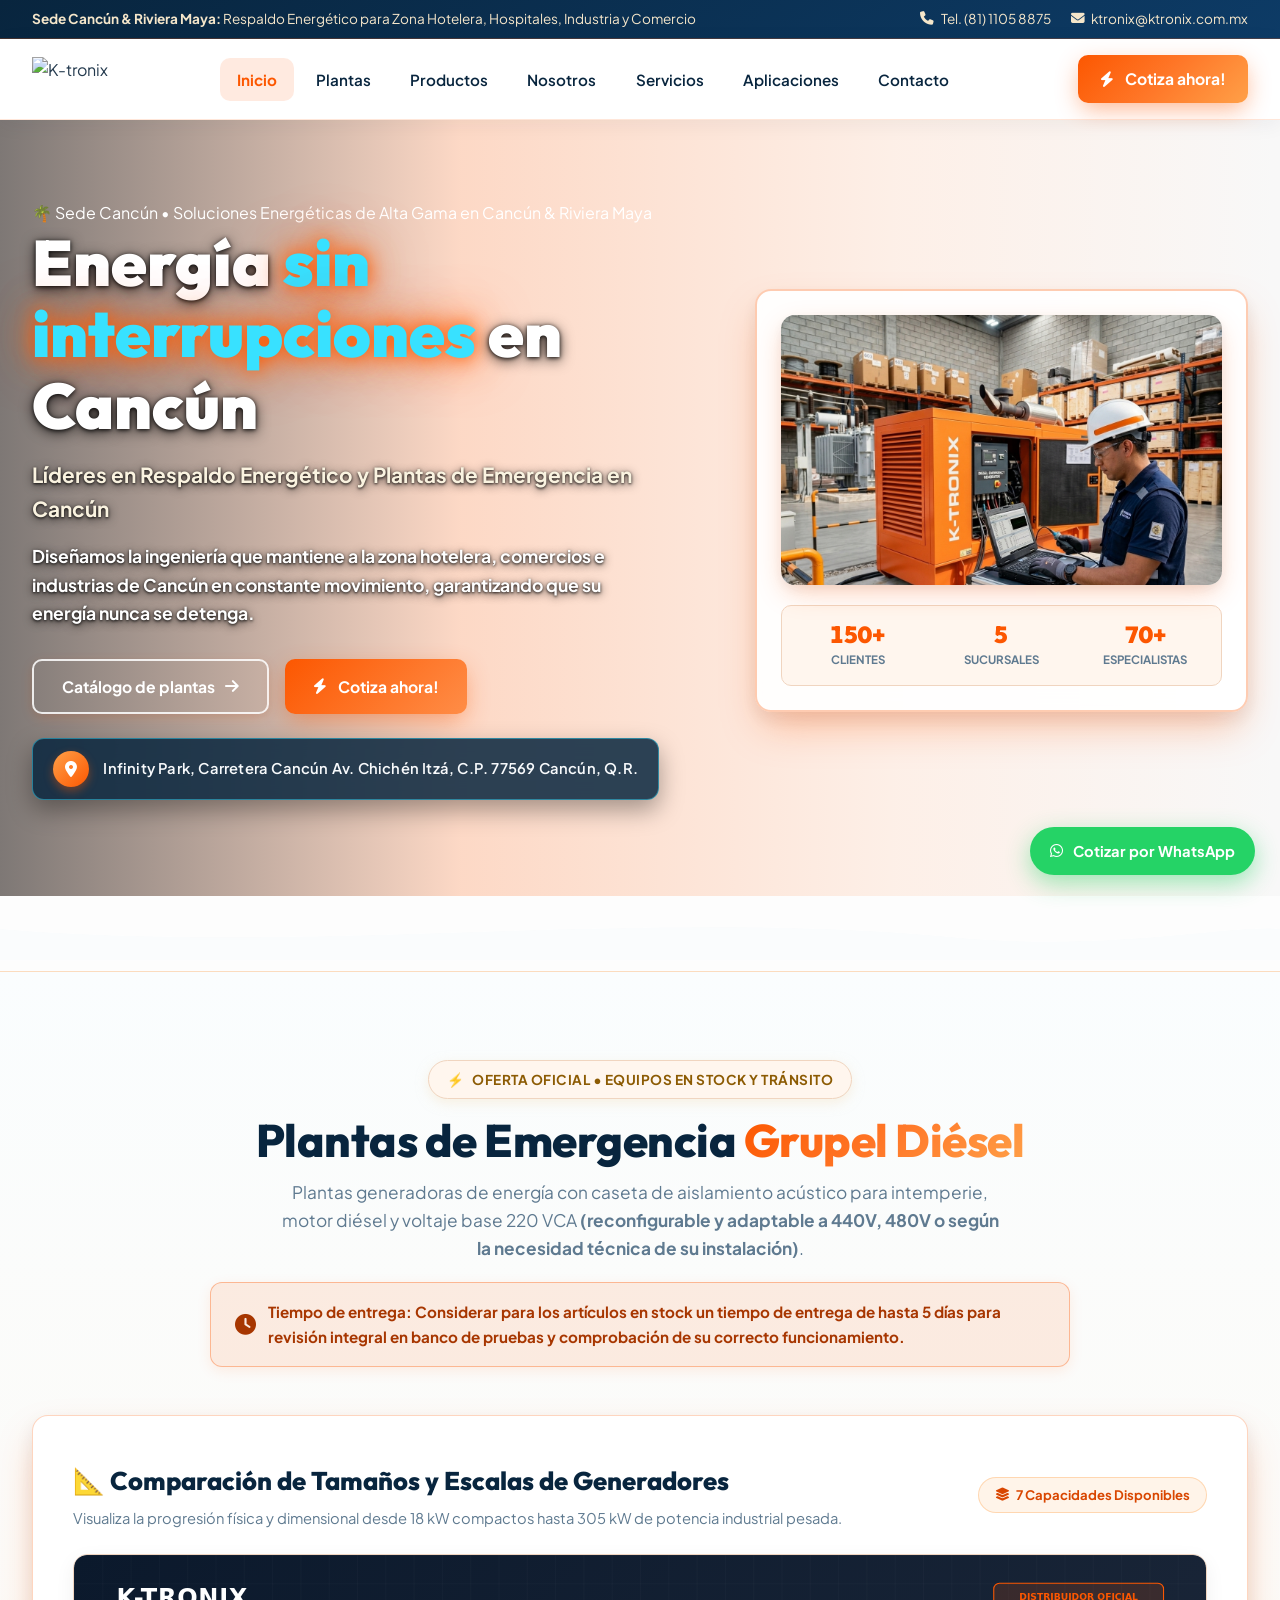
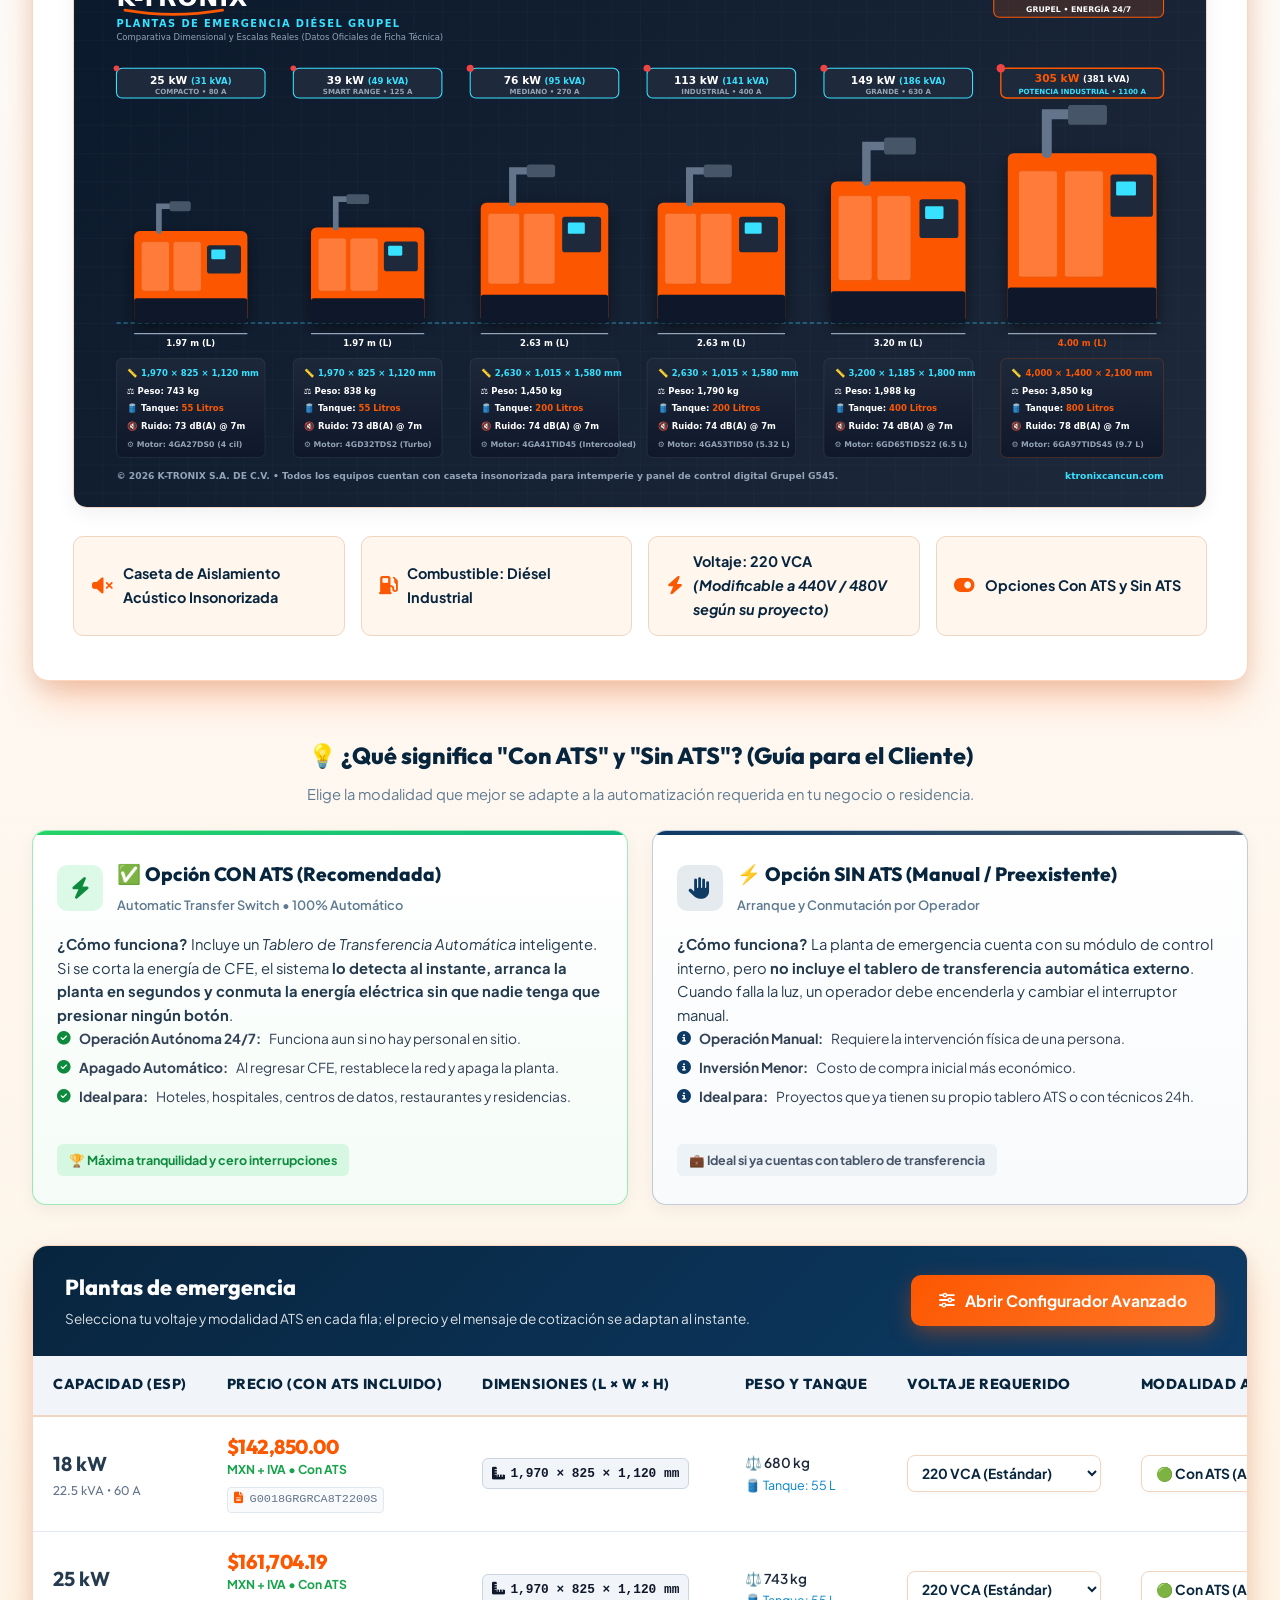
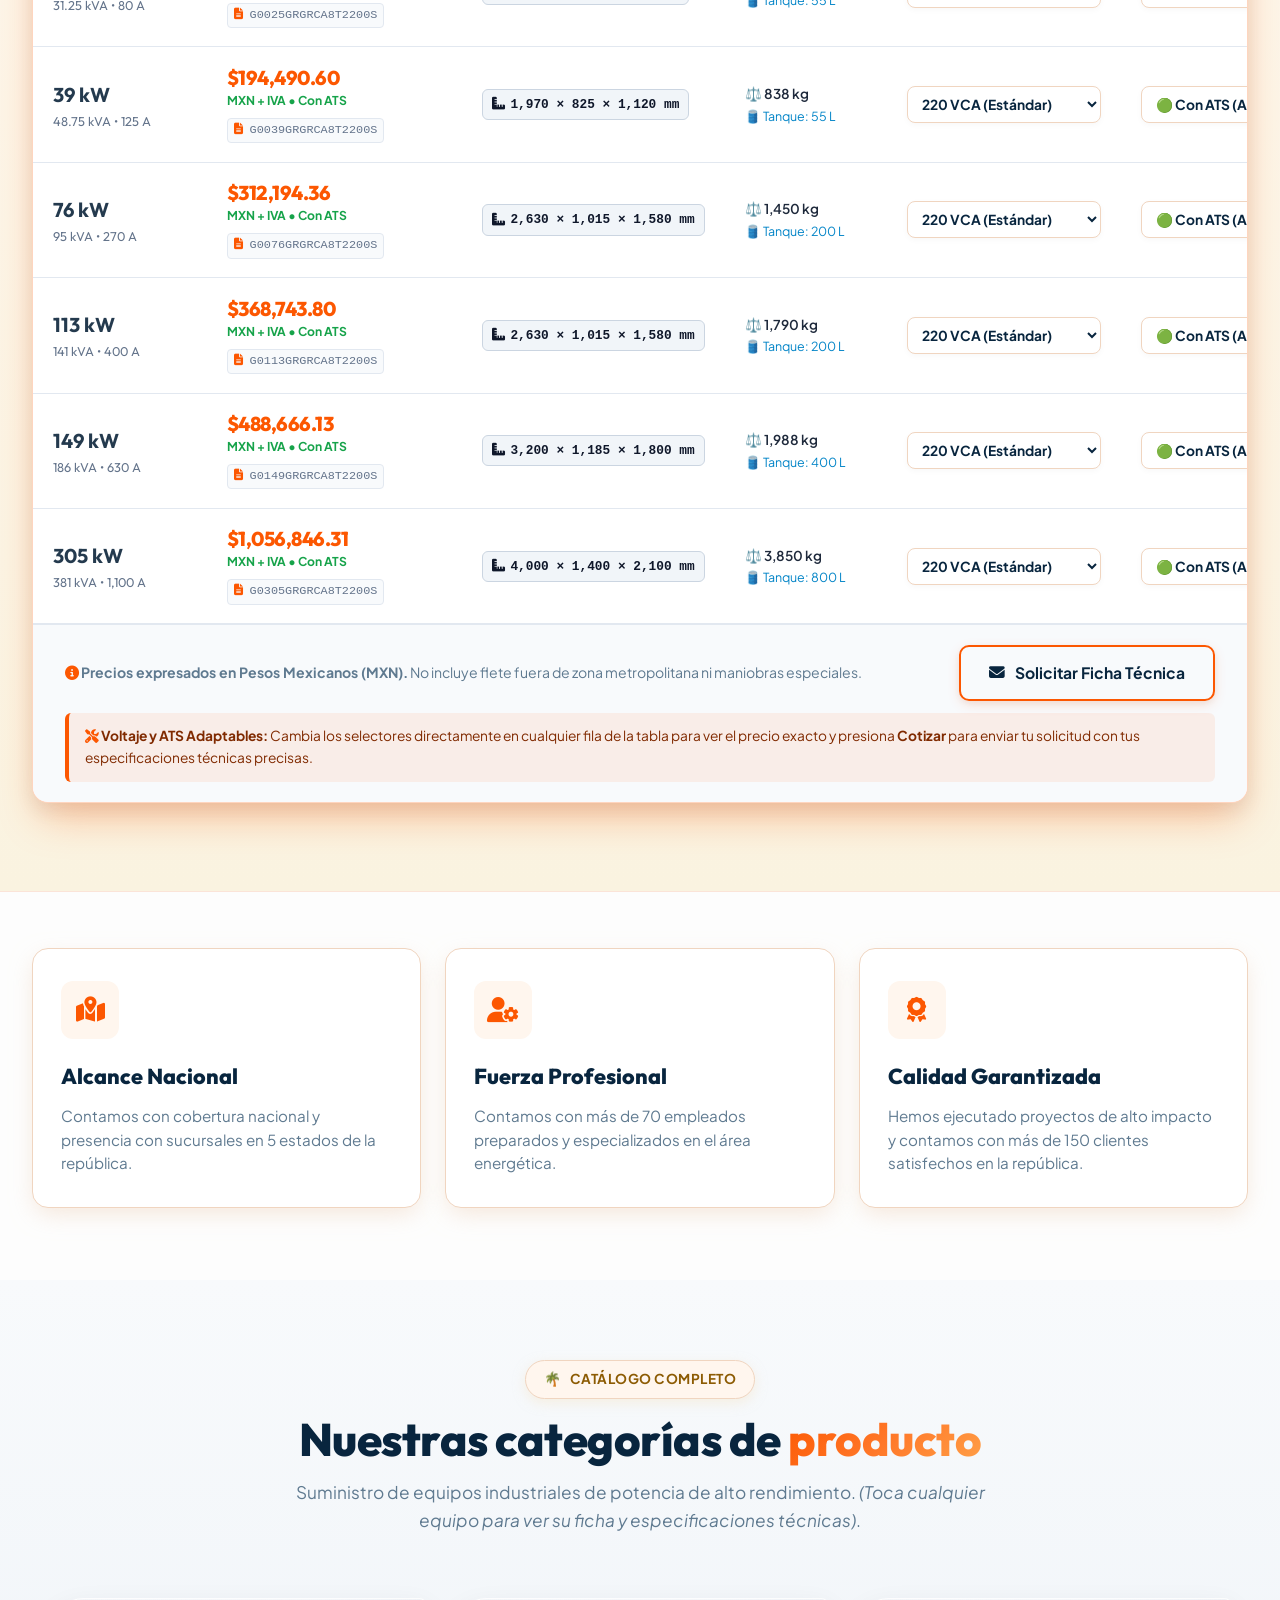
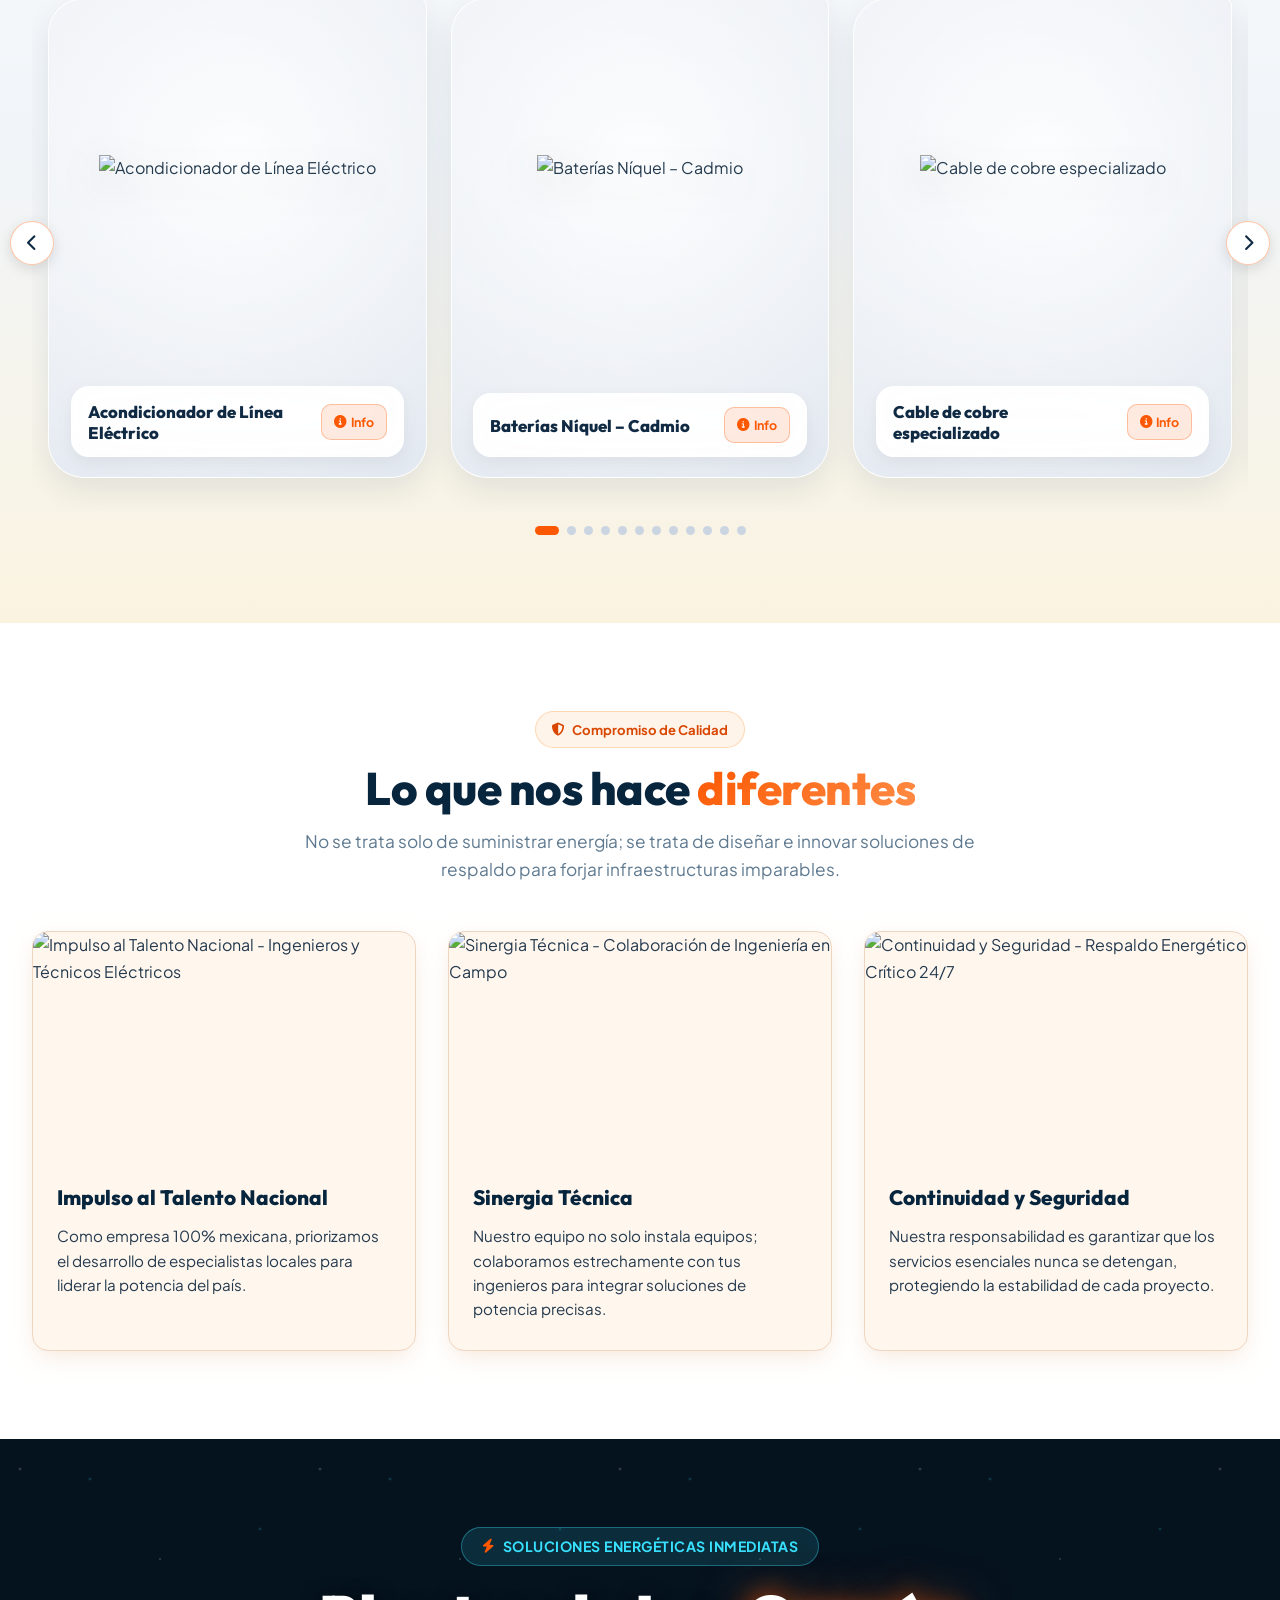
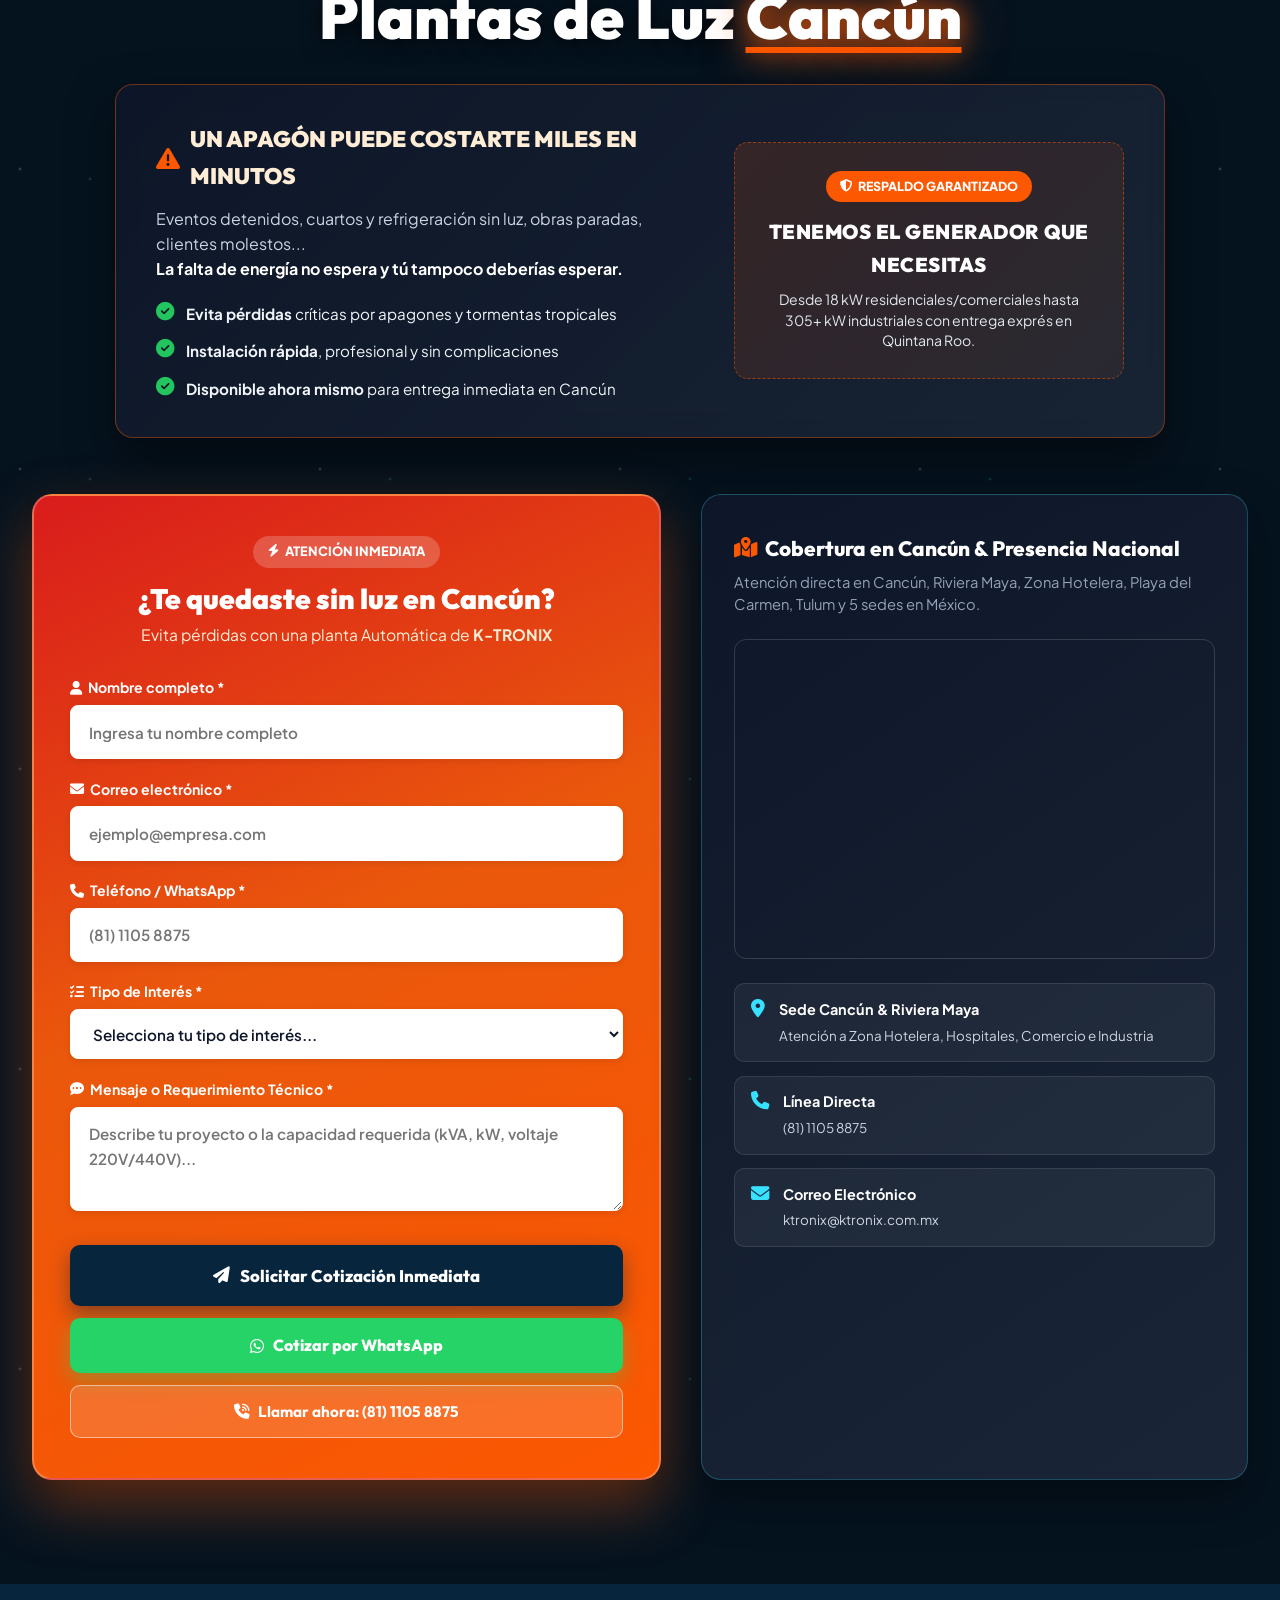
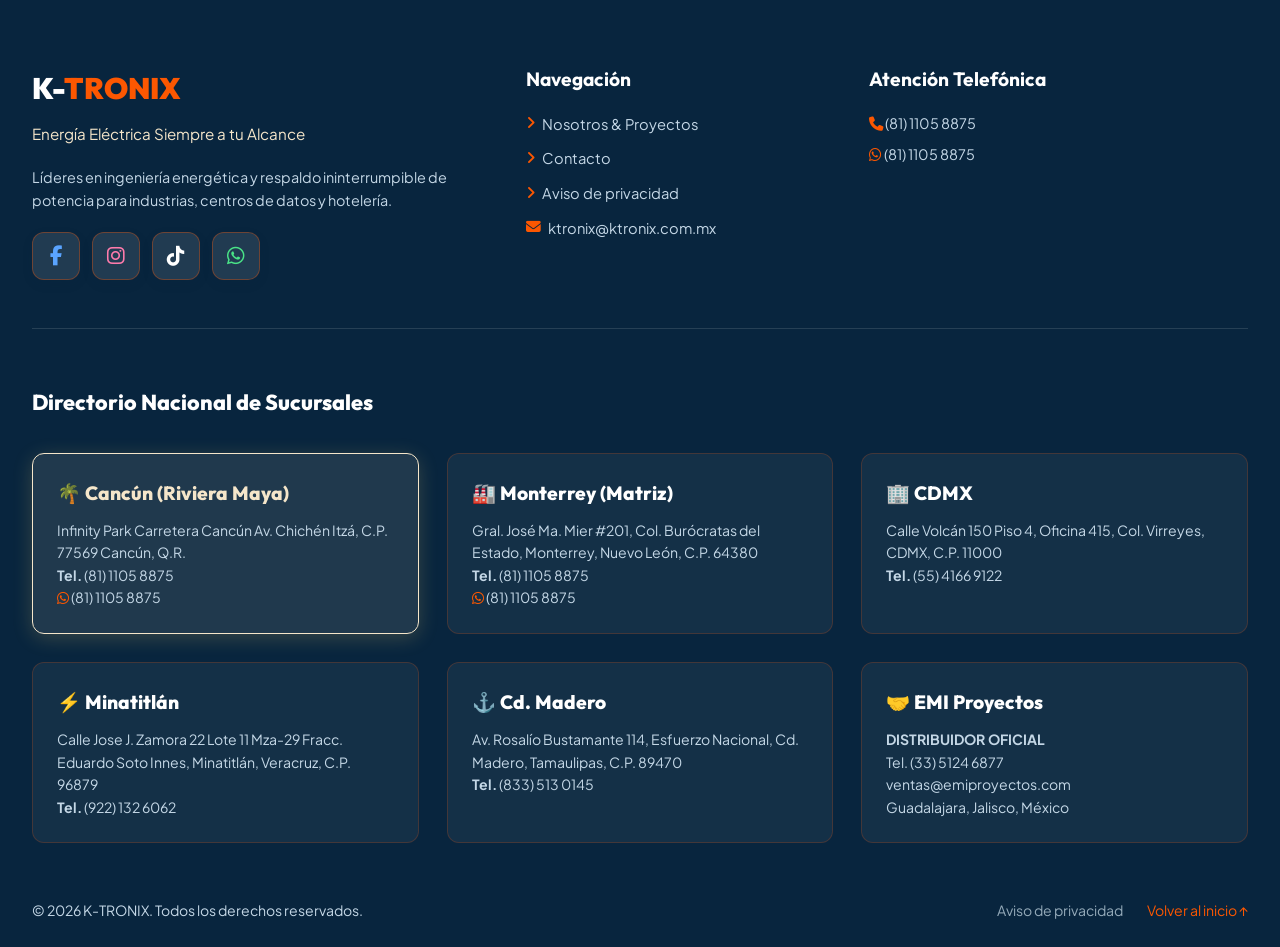
==== commit b867ed42: "Simplificar badge de ubicacion dejando unicamente el icono oficial de localizacion y la direccion" ====
--- a/index.html
+++ b/index.html
@@ -144,10 +144,7 @@
           <div class="hero-loc-icon">
             <i class="fas fa-location-dot"></i>
           </div>
-          <div class="hero-loc-text">
-            <span class="hero-loc-label">📍 Ubicación Sede Cancún:</span>
-            <span class="hero-loc-address">Infinity Park, Carretera Cancún Av. Chichén Itzá, C.P. 77569 Cancún, Q.R.</span>
-          </div>
+          <span class="hero-loc-address">Infinity Park, Carretera Cancún Av. Chichén Itzá, C.P. 77569 Cancún, Q.R.</span>
         </a>
       </div>
 
--- a/styles.css
+++ b/styles.css
@@ -676,10 +676,11 @@
 }
 
 .hero-loc-address {
-  font-size: 0.86rem;
-  color: #f1f5f9;
-  font-weight: 500;
+  font-size: 0.92rem;
+  color: #f8fafc;
+  font-weight: 600;
   line-height: 1.35;
+  letter-spacing: 0.2px;
 }
 
 .hero-visual-card {
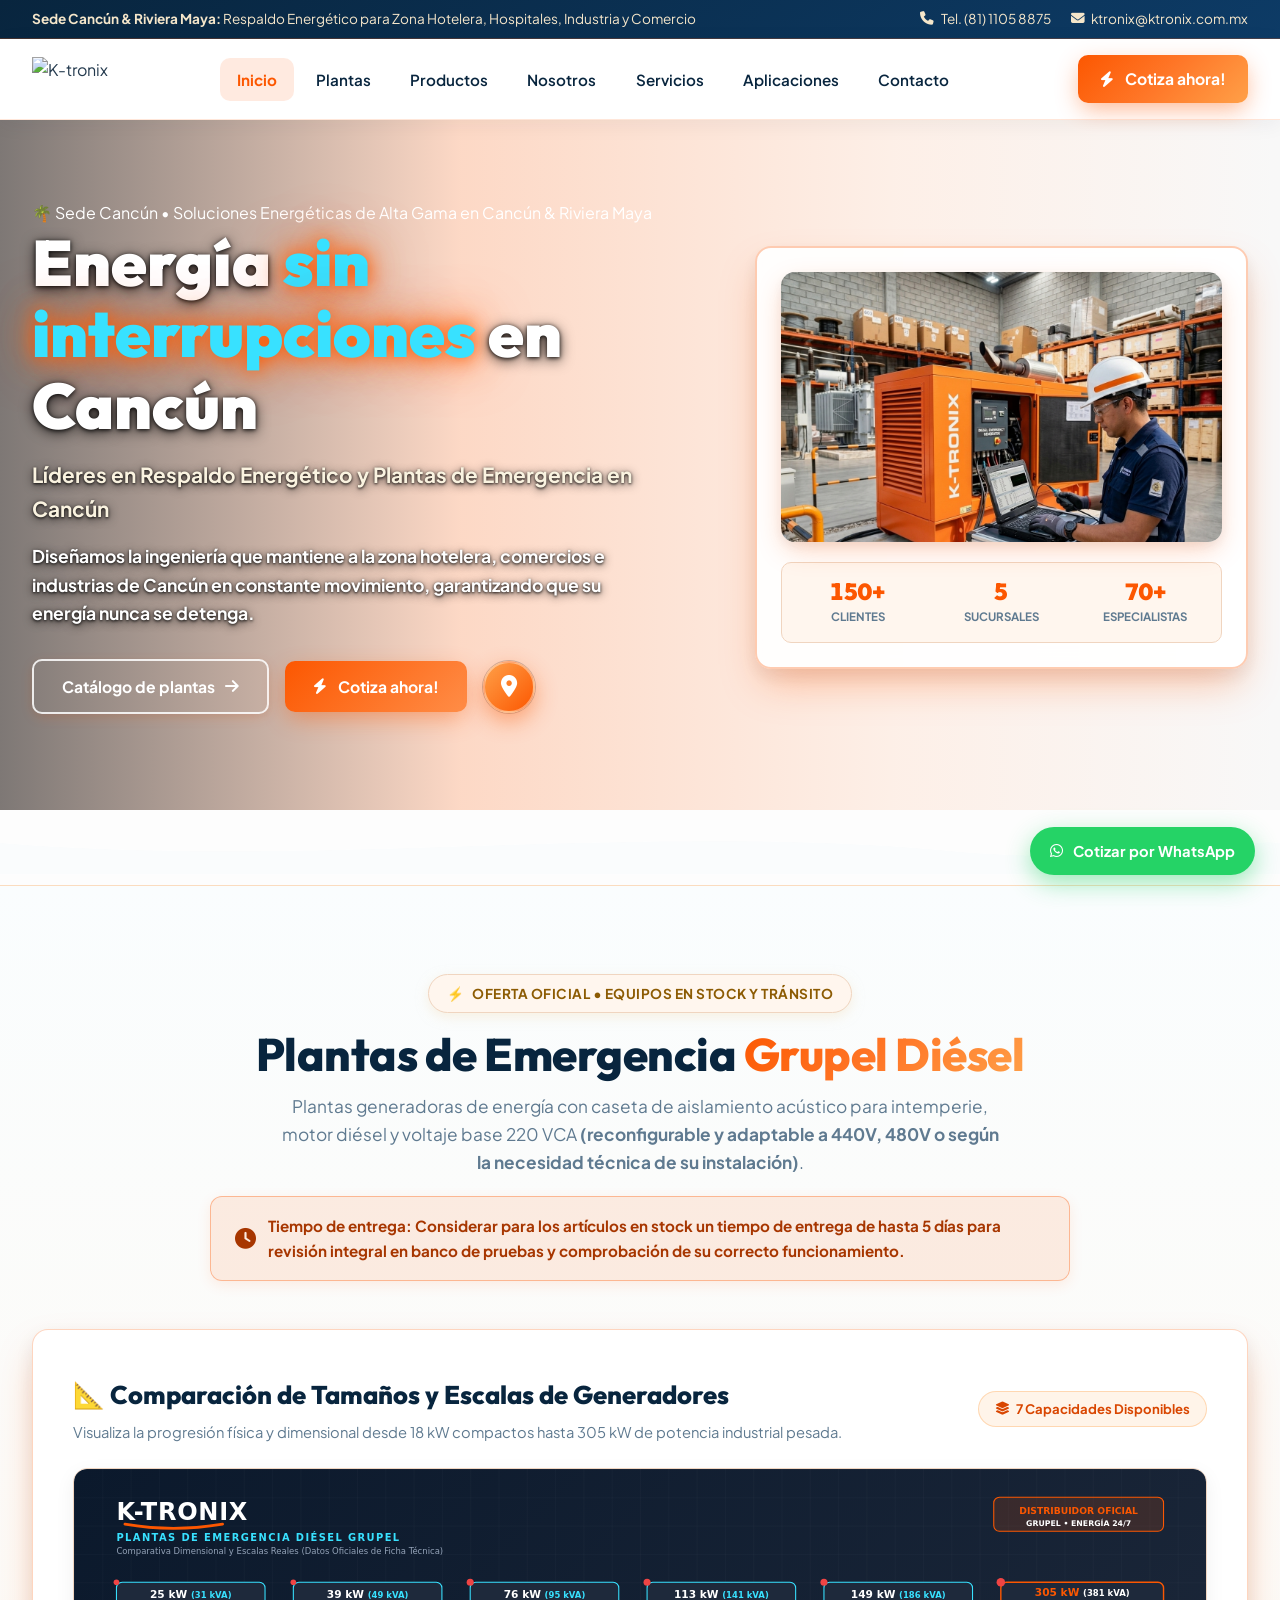
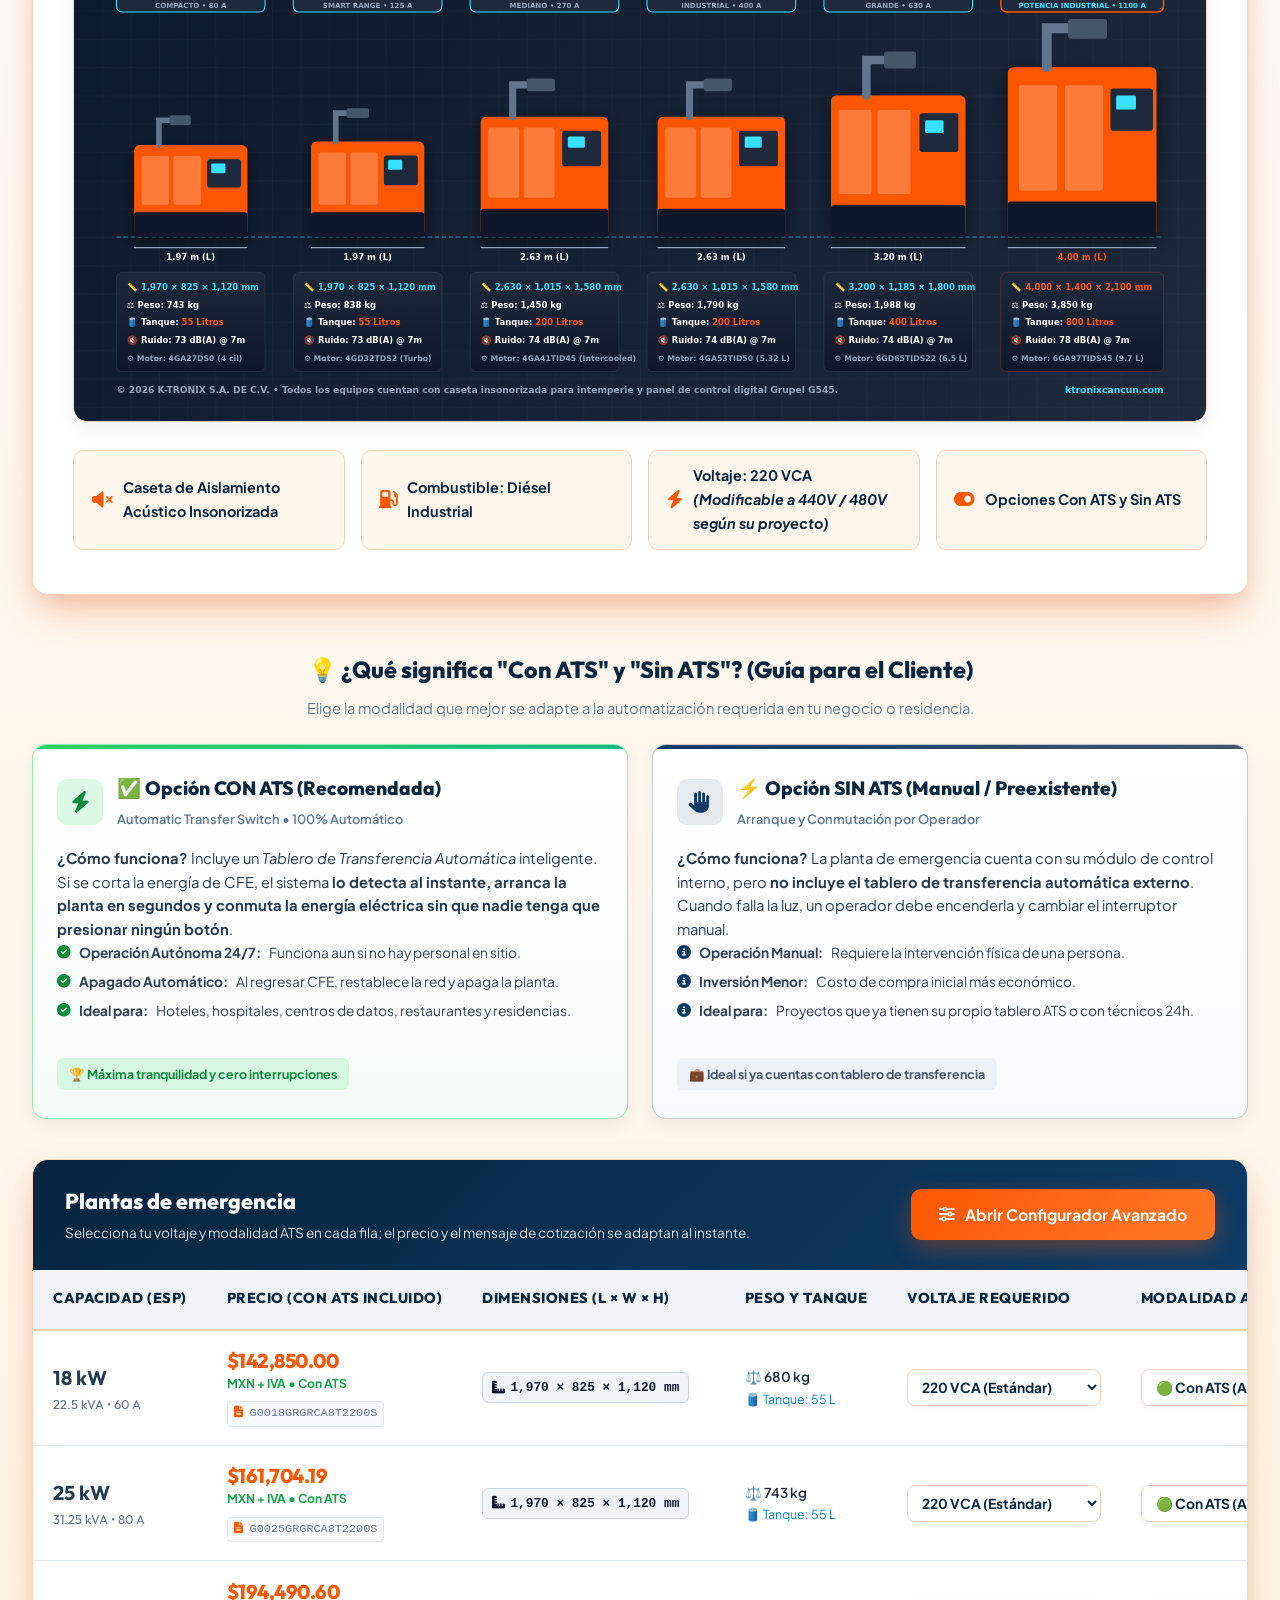
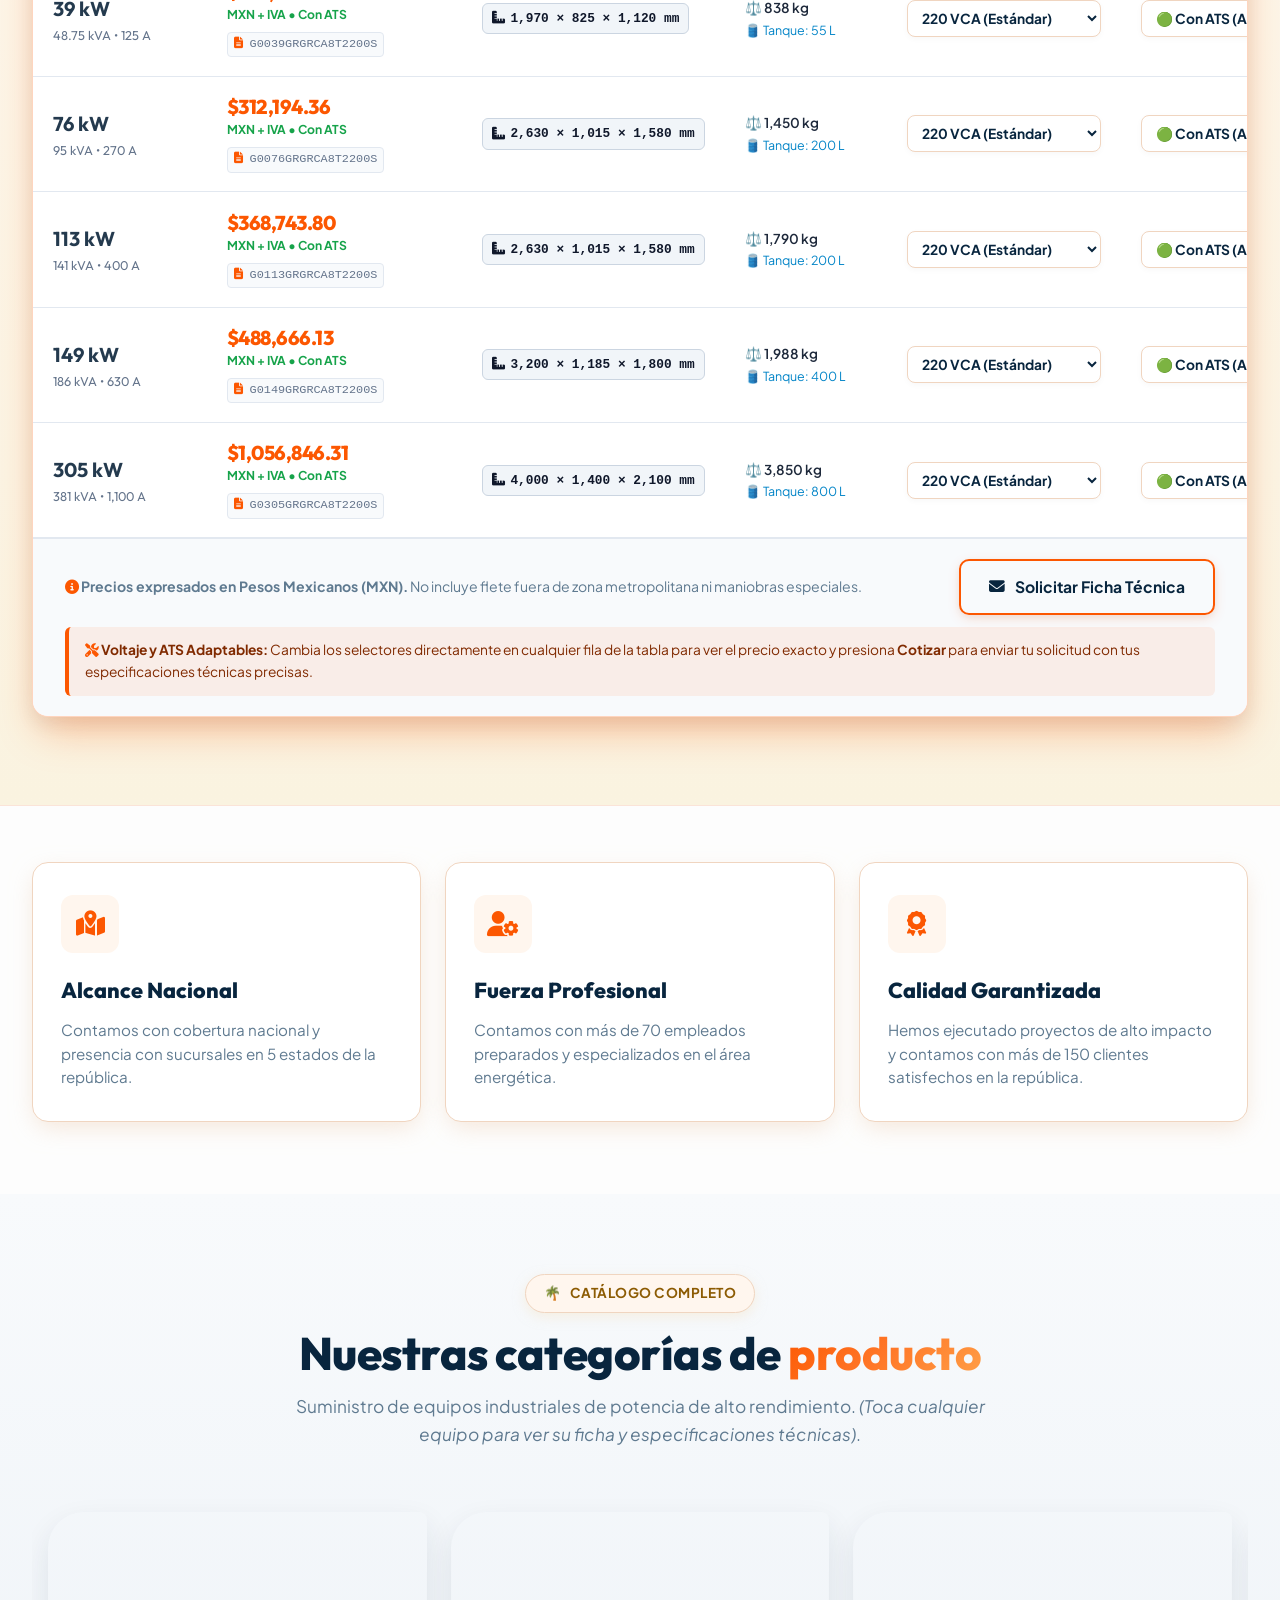
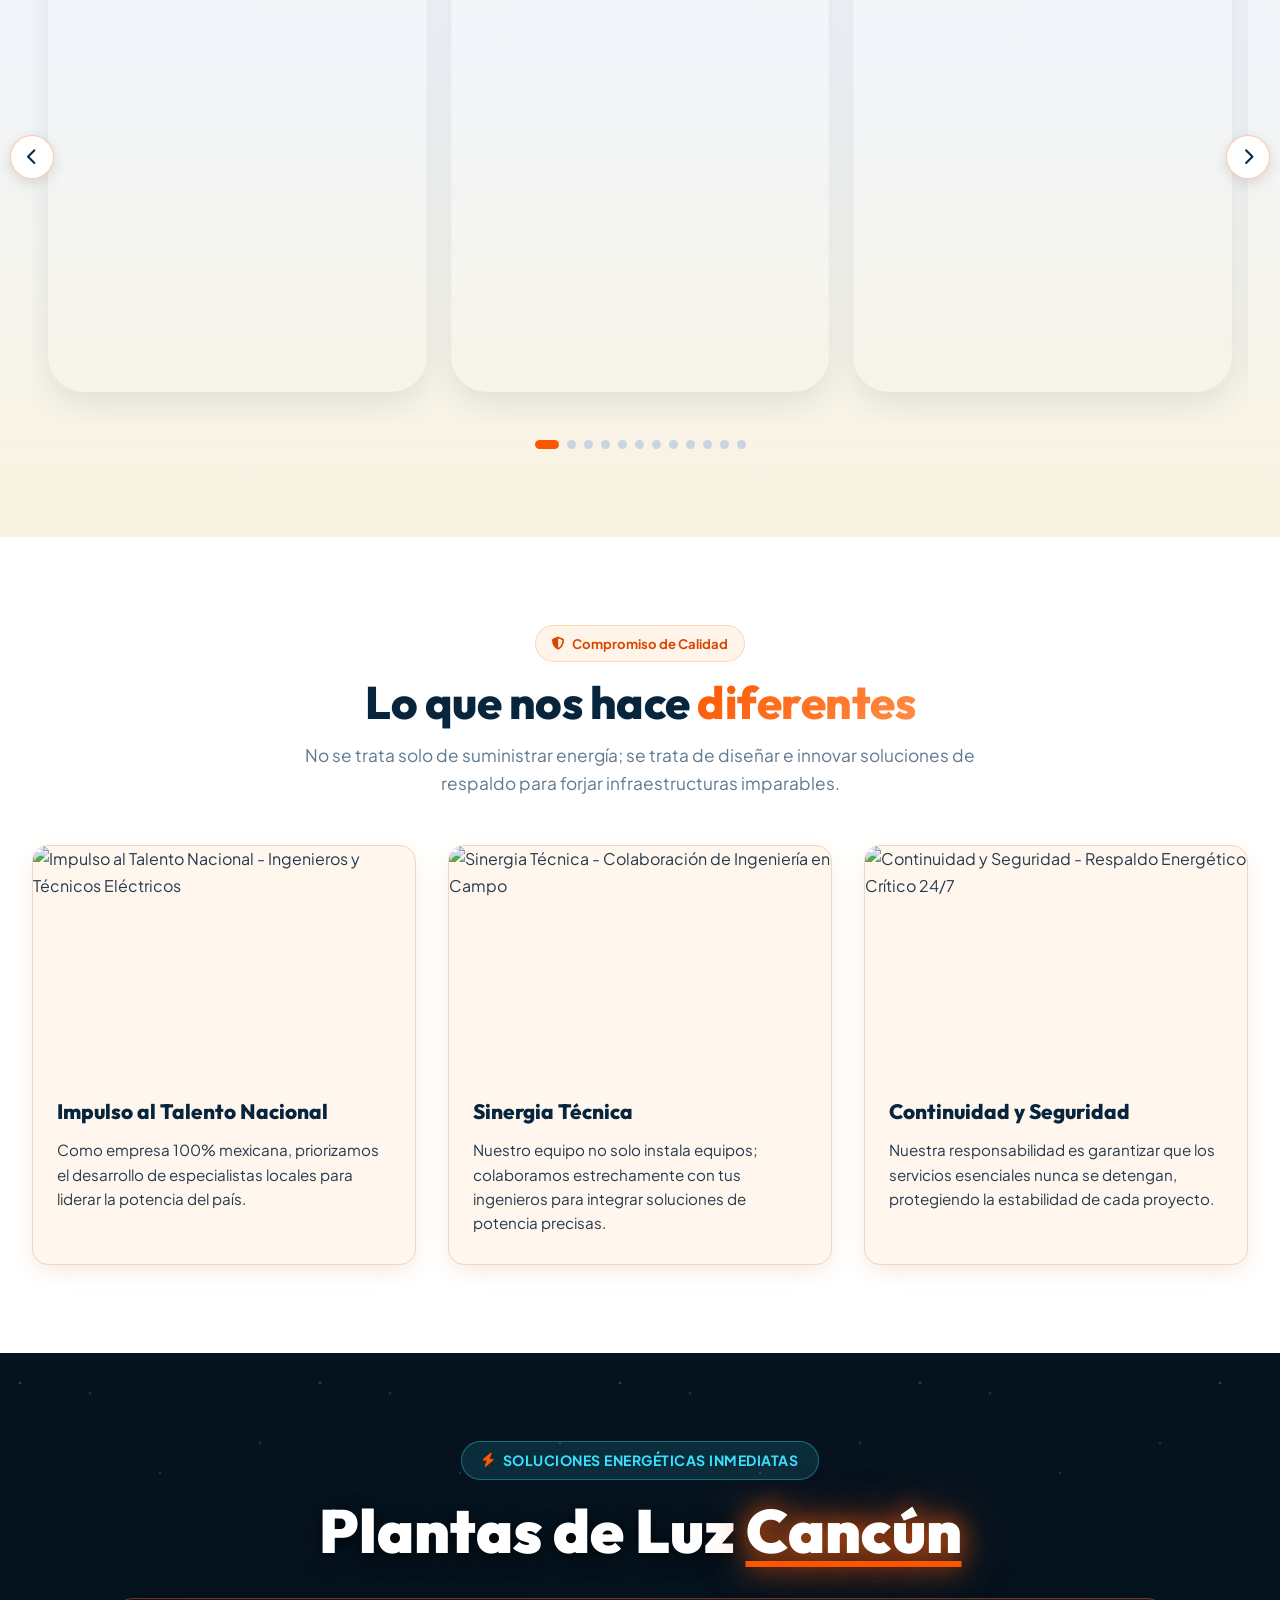
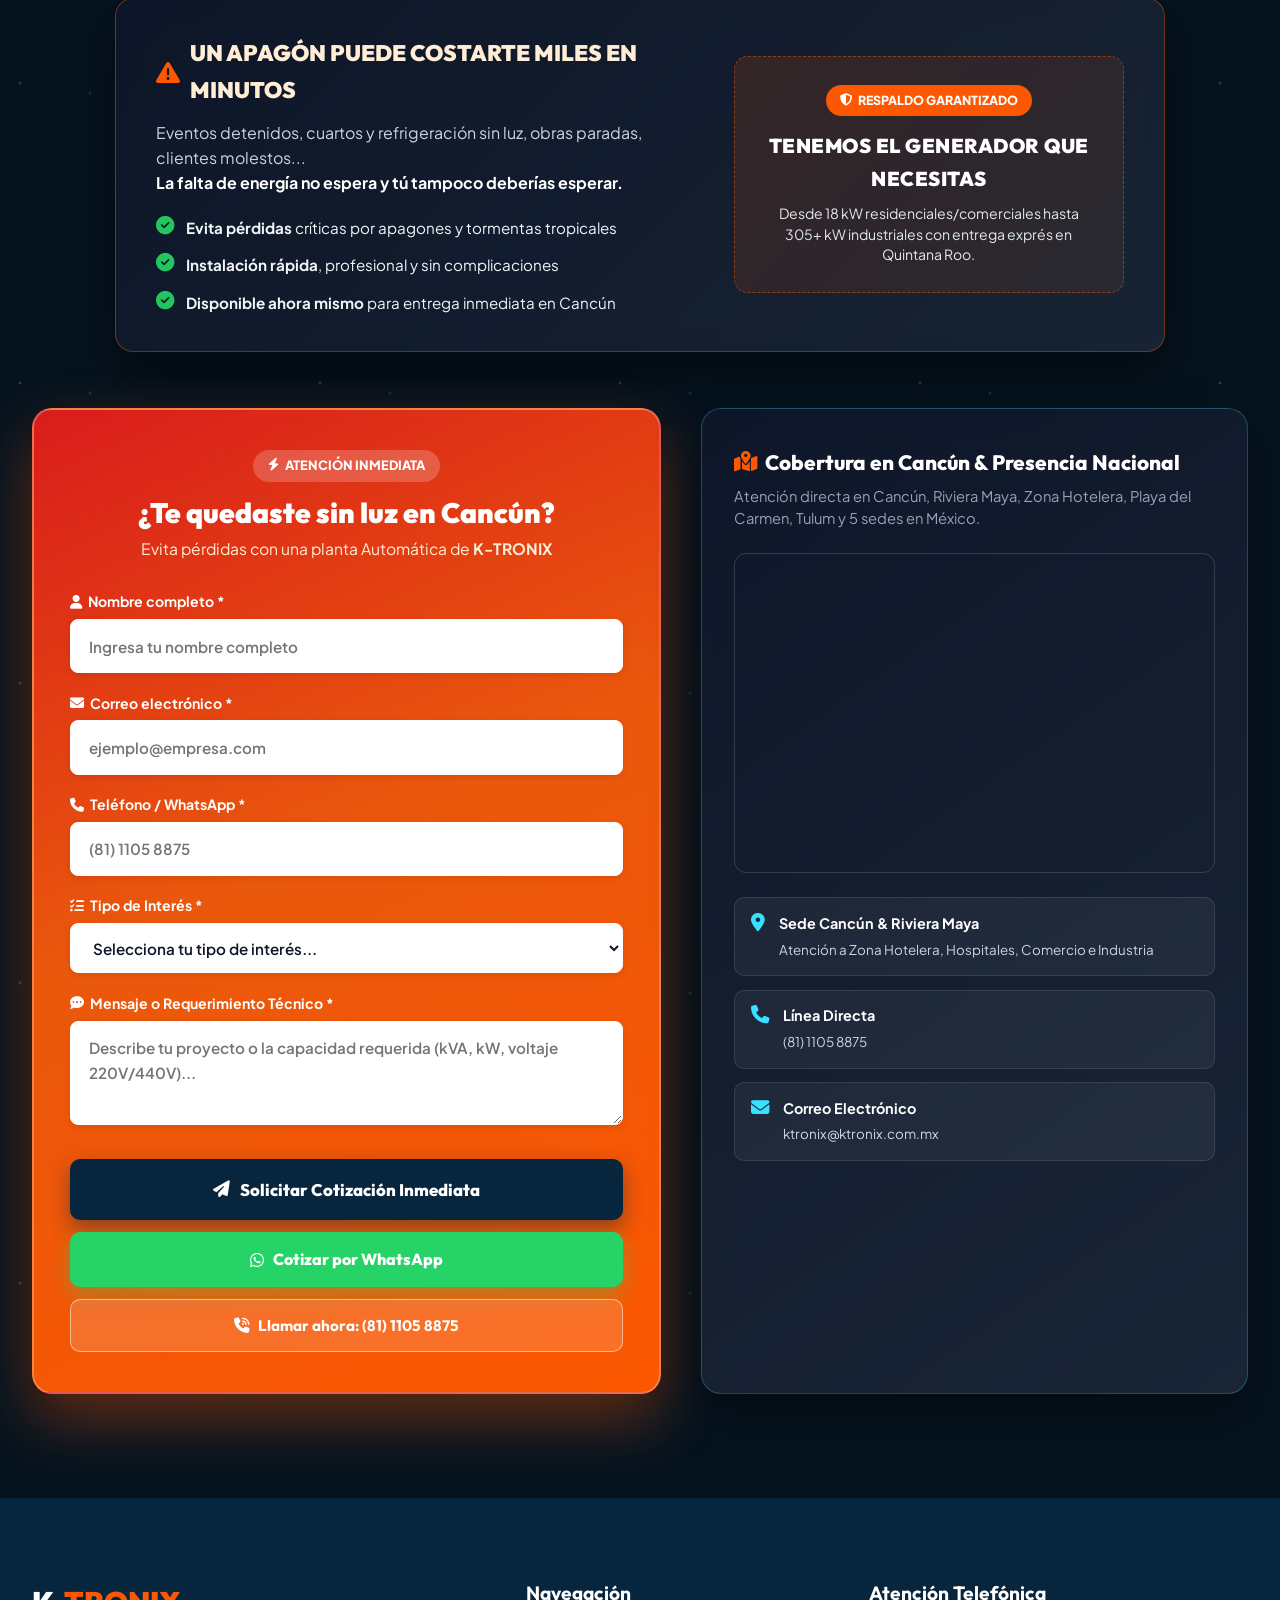
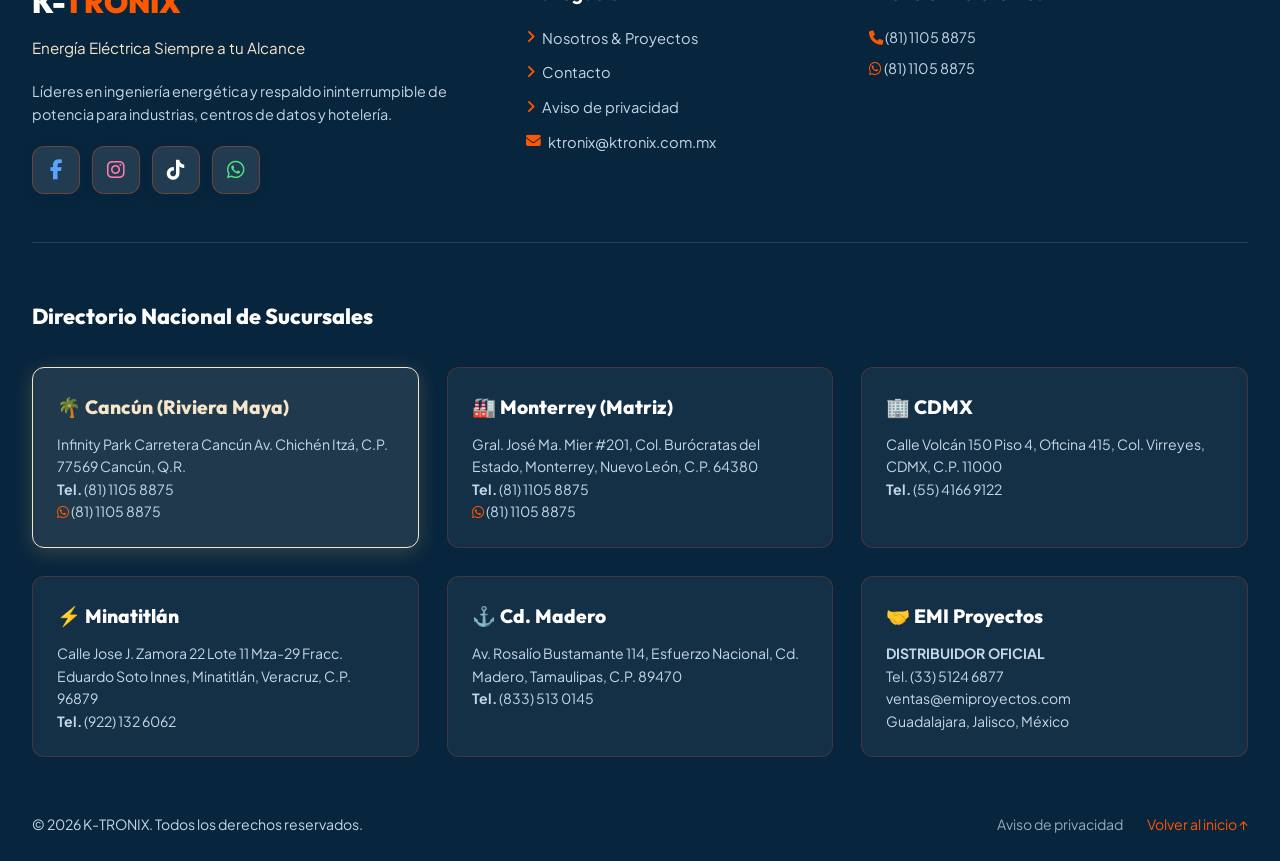
==== commit c5ff49e2: "Colocar boton circular con icono de ubicacion al lado de los botones de accion en el Hero" ====
--- a/index.html
+++ b/index.html
@@ -137,15 +137,10 @@
           <a href="#contacto" class="btn btn-coral">
             <i class="fas fa-bolt"></i> Cotiza ahora!
           </a>
-        </div>
-
-        <!-- Ubicación Oficial Sede Cancún -->
-        <a href="#contacto" class="hero-location-badge" title="Ver ubicación en el mapa de Cancún">
-          <div class="hero-loc-icon">
+          <a href="#contacto" class="btn-hero-location-circle" title="Ver ubicación Sede Cancún en el mapa" aria-label="Ver ubicación Sede Cancún">
             <i class="fas fa-location-dot"></i>
-          </div>
-          <span class="hero-loc-address">Infinity Park, Carretera Cancún Av. Chichén Itzá, C.P. 77569 Cancún, Q.R.</span>
-        </a>
+          </a>
+        </div>
       </div>
 
       <!-- Hero Visual Card with Engineer & Orange Diesel Emergency Plant -->
--- a/styles.css
+++ b/styles.css
@@ -617,70 +617,38 @@
 .hero-actions {
   display: flex;
   flex-wrap: wrap;
+  align-items: center;
   gap: 1rem;
 }
 
-.hero-location-badge {
-  display: inline-flex;
-  align-items: center;
-  gap: 0.9rem;
-  margin-top: 1.5rem;
-  padding: 0.75rem 1.25rem;
-  background: rgba(8, 37, 62, 0.85);
-  border: 1.5px solid rgba(56, 225, 255, 0.45);
-  border-radius: 12px;
-  backdrop-filter: blur(12px);
-  -webkit-backdrop-filter: blur(12px);
-  color: #ffffff;
-  text-decoration: none;
-  transition: all 0.28s cubic-bezier(0.16, 1, 0.3, 1);
-  box-shadow: 0 10px 25px rgba(0, 0, 0, 0.35);
-  max-width: 100%;
-}
-
-.hero-location-badge:hover {
-  background: rgba(8, 37, 62, 0.96);
-  border-color: #FC5701;
-  transform: translateY(-2px);
-  box-shadow: 0 14px 30px rgba(252, 87, 1, 0.25);
-  color: #ffffff;
-}
-
-.hero-loc-icon {
-  width: 36px;
-  height: 36px;
+.btn-hero-location-circle {
+  width: 52px;
+  height: 52px;
   border-radius: 50%;
   background: linear-gradient(135deg, #FFA048 0%, #FC5701 100%);
-  display: flex;
+  display: inline-flex;
   align-items: center;
   justify-content: center;
-  color: #ffffff;
-  font-size: 1rem;
+  color: #ffffff !important;
+  font-size: 1.35rem;
+  text-decoration: none;
+  border: 2px solid rgba(255, 255, 255, 0.4);
+  box-shadow: 0 8px 22px rgba(252, 87, 1, 0.45), 0 0 0 1px rgba(0, 0, 0, 0.2);
+  transition: all 0.25s cubic-bezier(0.16, 1, 0.3, 1);
+  position: relative;
+  cursor: pointer;
   flex-shrink: 0;
-  box-shadow: 0 4px 10px rgba(252, 87, 1, 0.4);
-}
-
-.hero-loc-text {
-  display: flex;
-  flex-direction: column;
-  text-align: left;
-}
-
-.hero-loc-label {
-  font-family: var(--font-heading);
-  font-size: 0.8rem;
-  font-weight: 800;
-  color: #38E1FF;
-  text-transform: uppercase;
-  letter-spacing: 0.5px;
-}
-
-.hero-loc-address {
-  font-size: 0.92rem;
-  color: #f8fafc;
-  font-weight: 600;
-  line-height: 1.35;
-  letter-spacing: 0.2px;
+}
+
+.btn-hero-location-circle:hover {
+  transform: translateY(-2px) scale(1.08);
+  border-color: #38E1FF;
+  box-shadow: 0 12px 28px rgba(252, 87, 1, 0.65), 0 0 15px rgba(56, 225, 255, 0.5);
+  color: #ffffff !important;
+}
+
+.btn-hero-location-circle:active {
+  transform: translateY(0) scale(0.96);
 }
 
 .hero-visual-card {
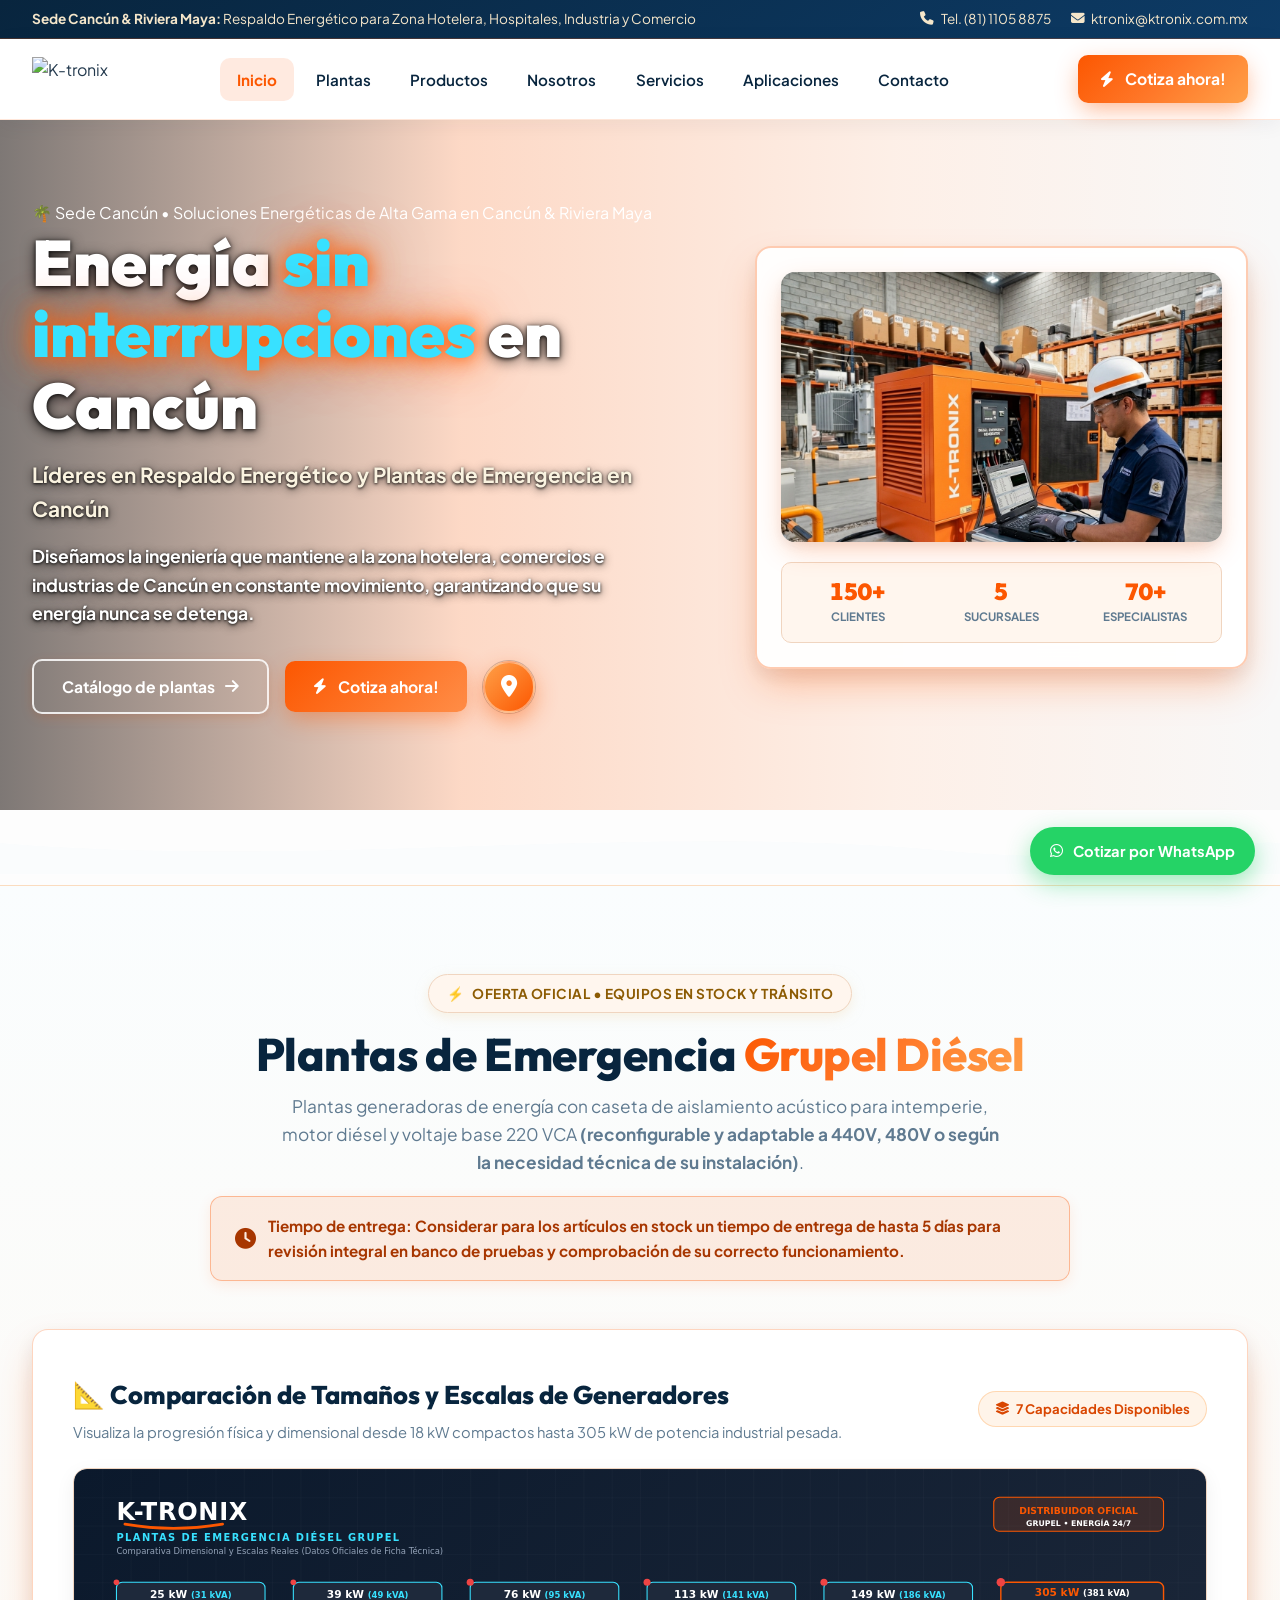
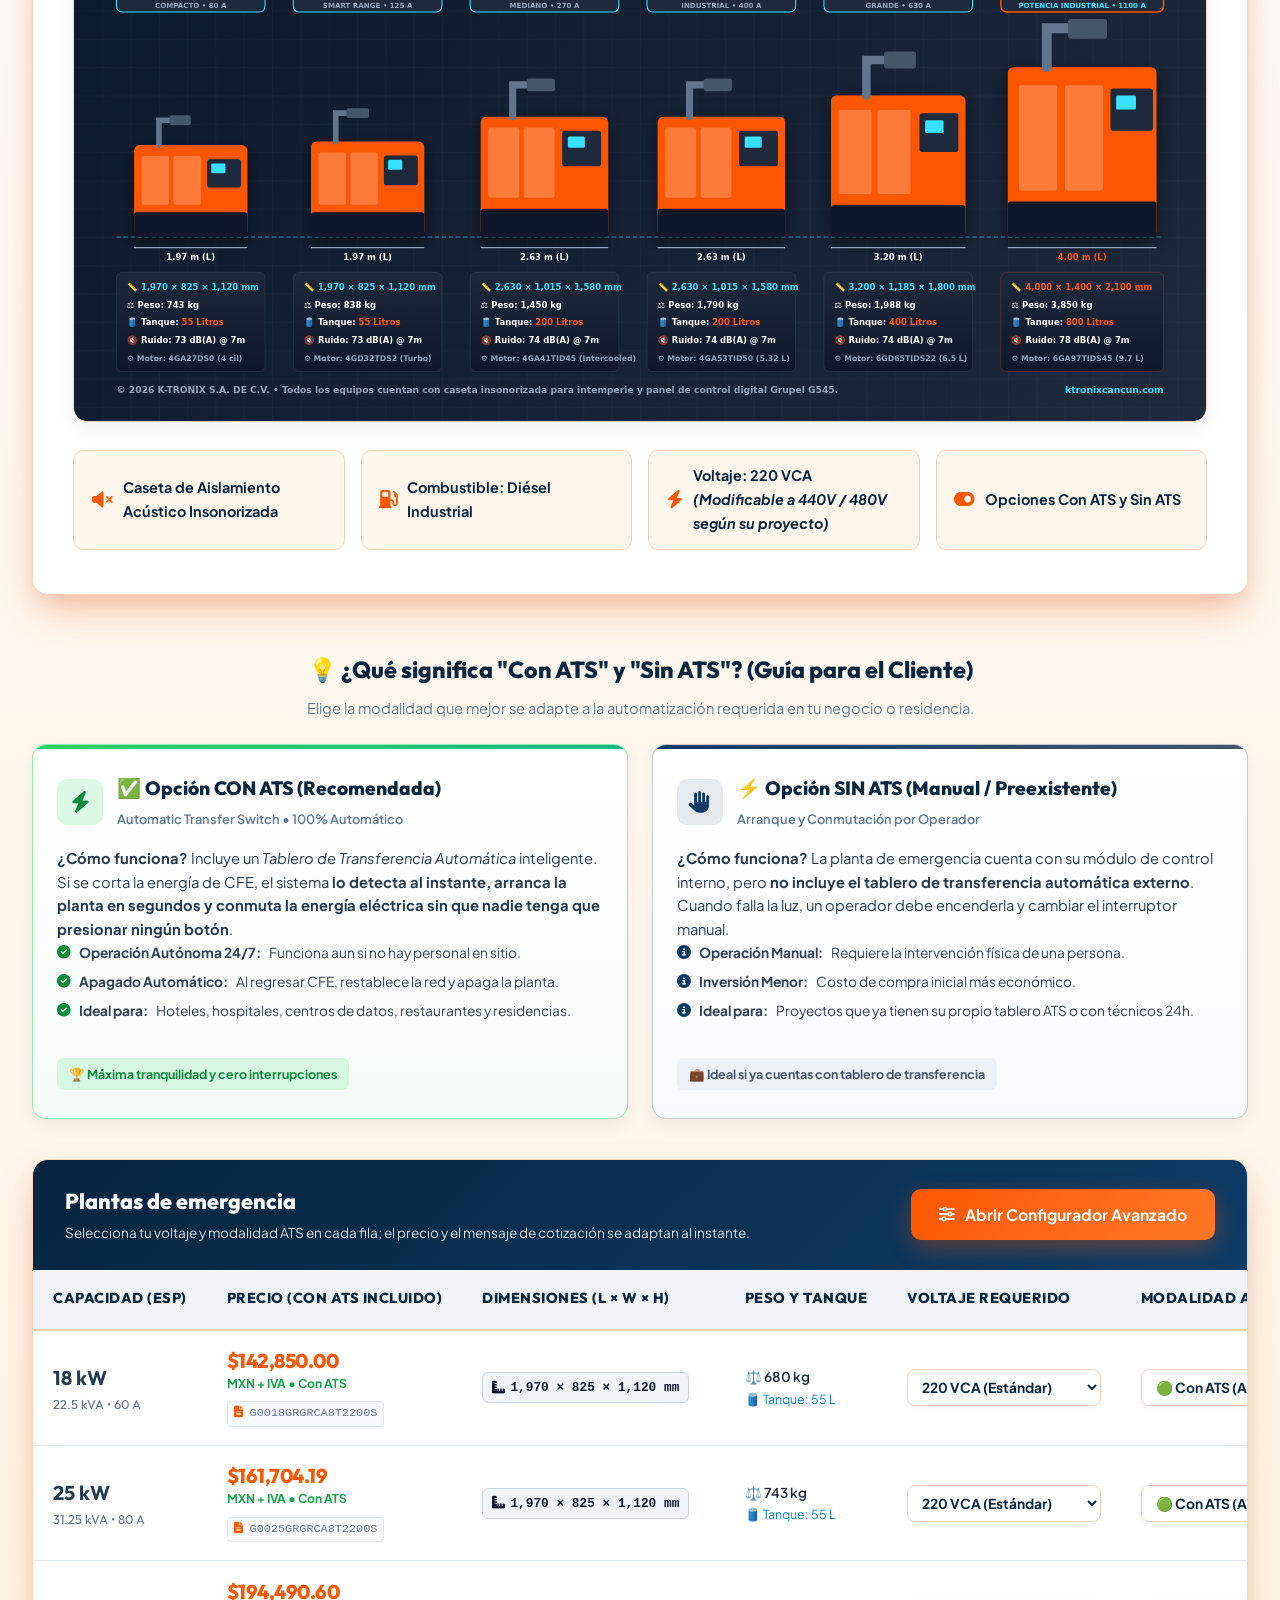
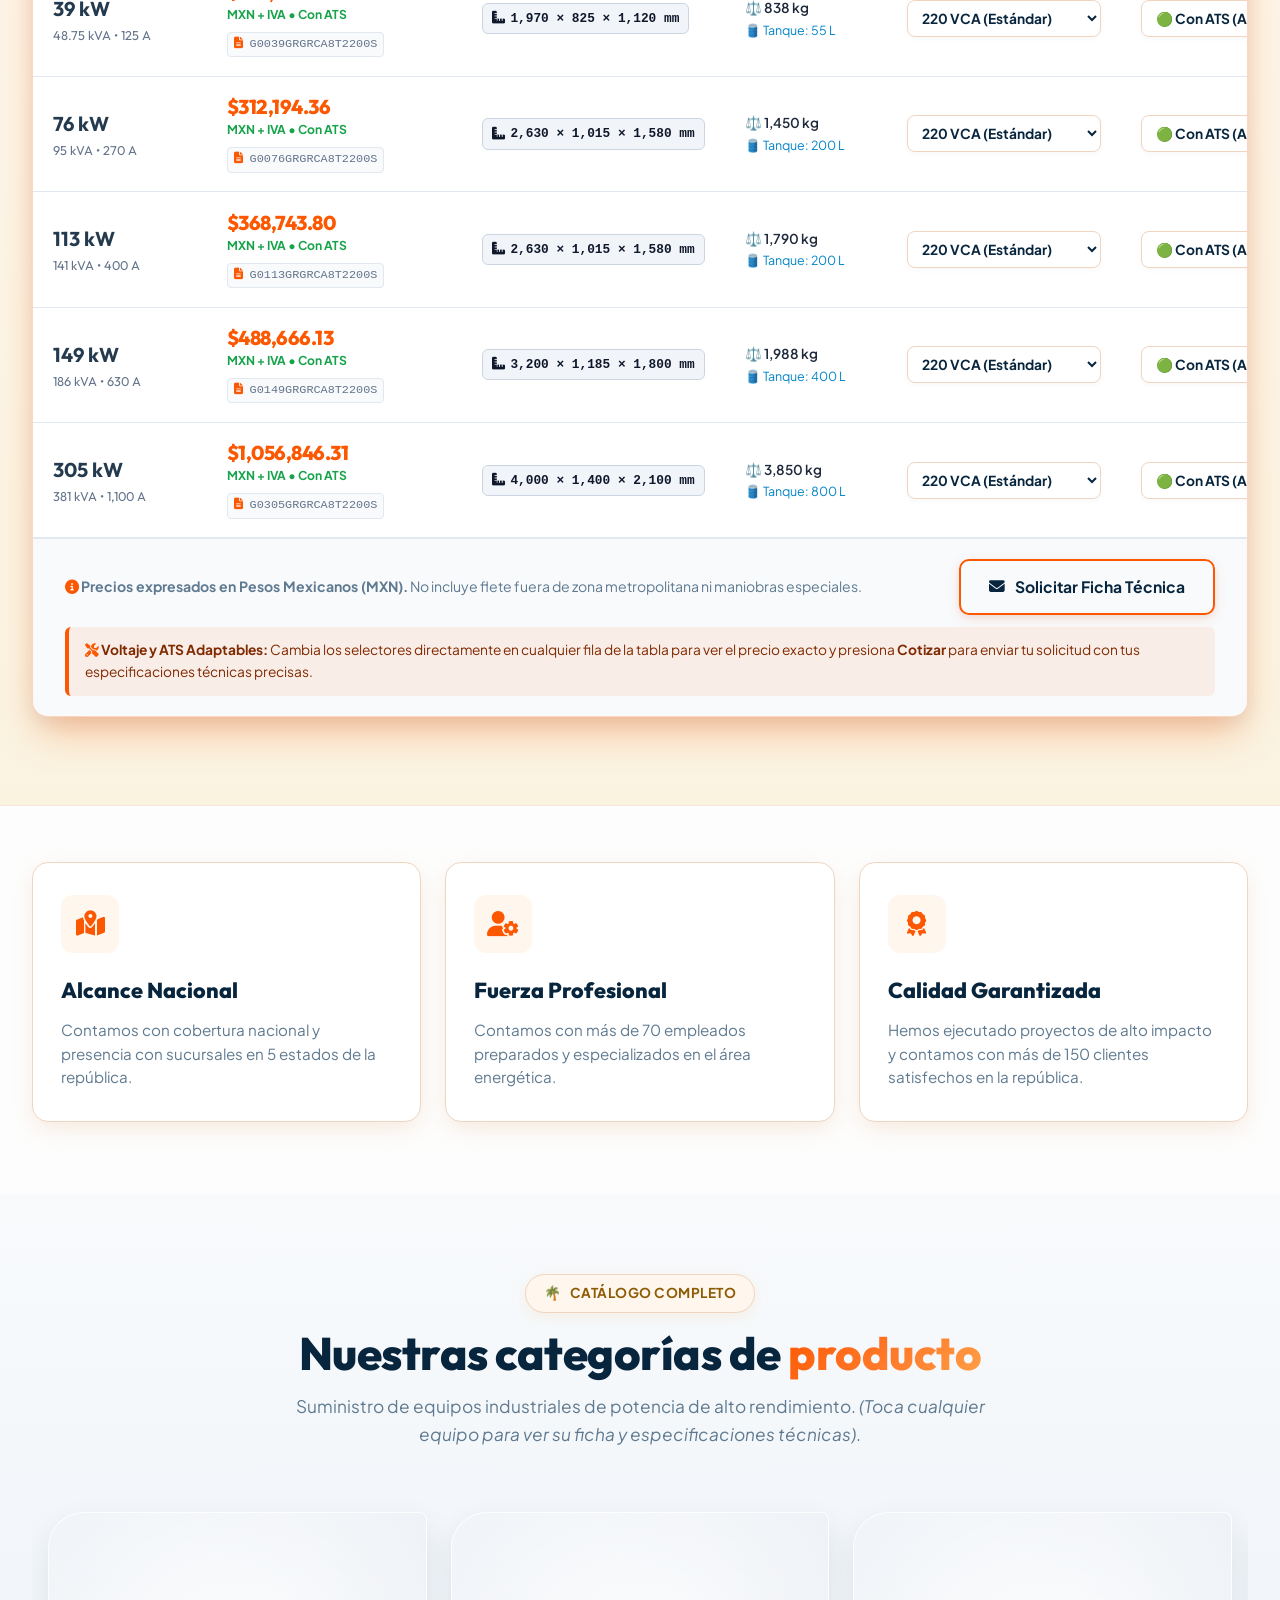
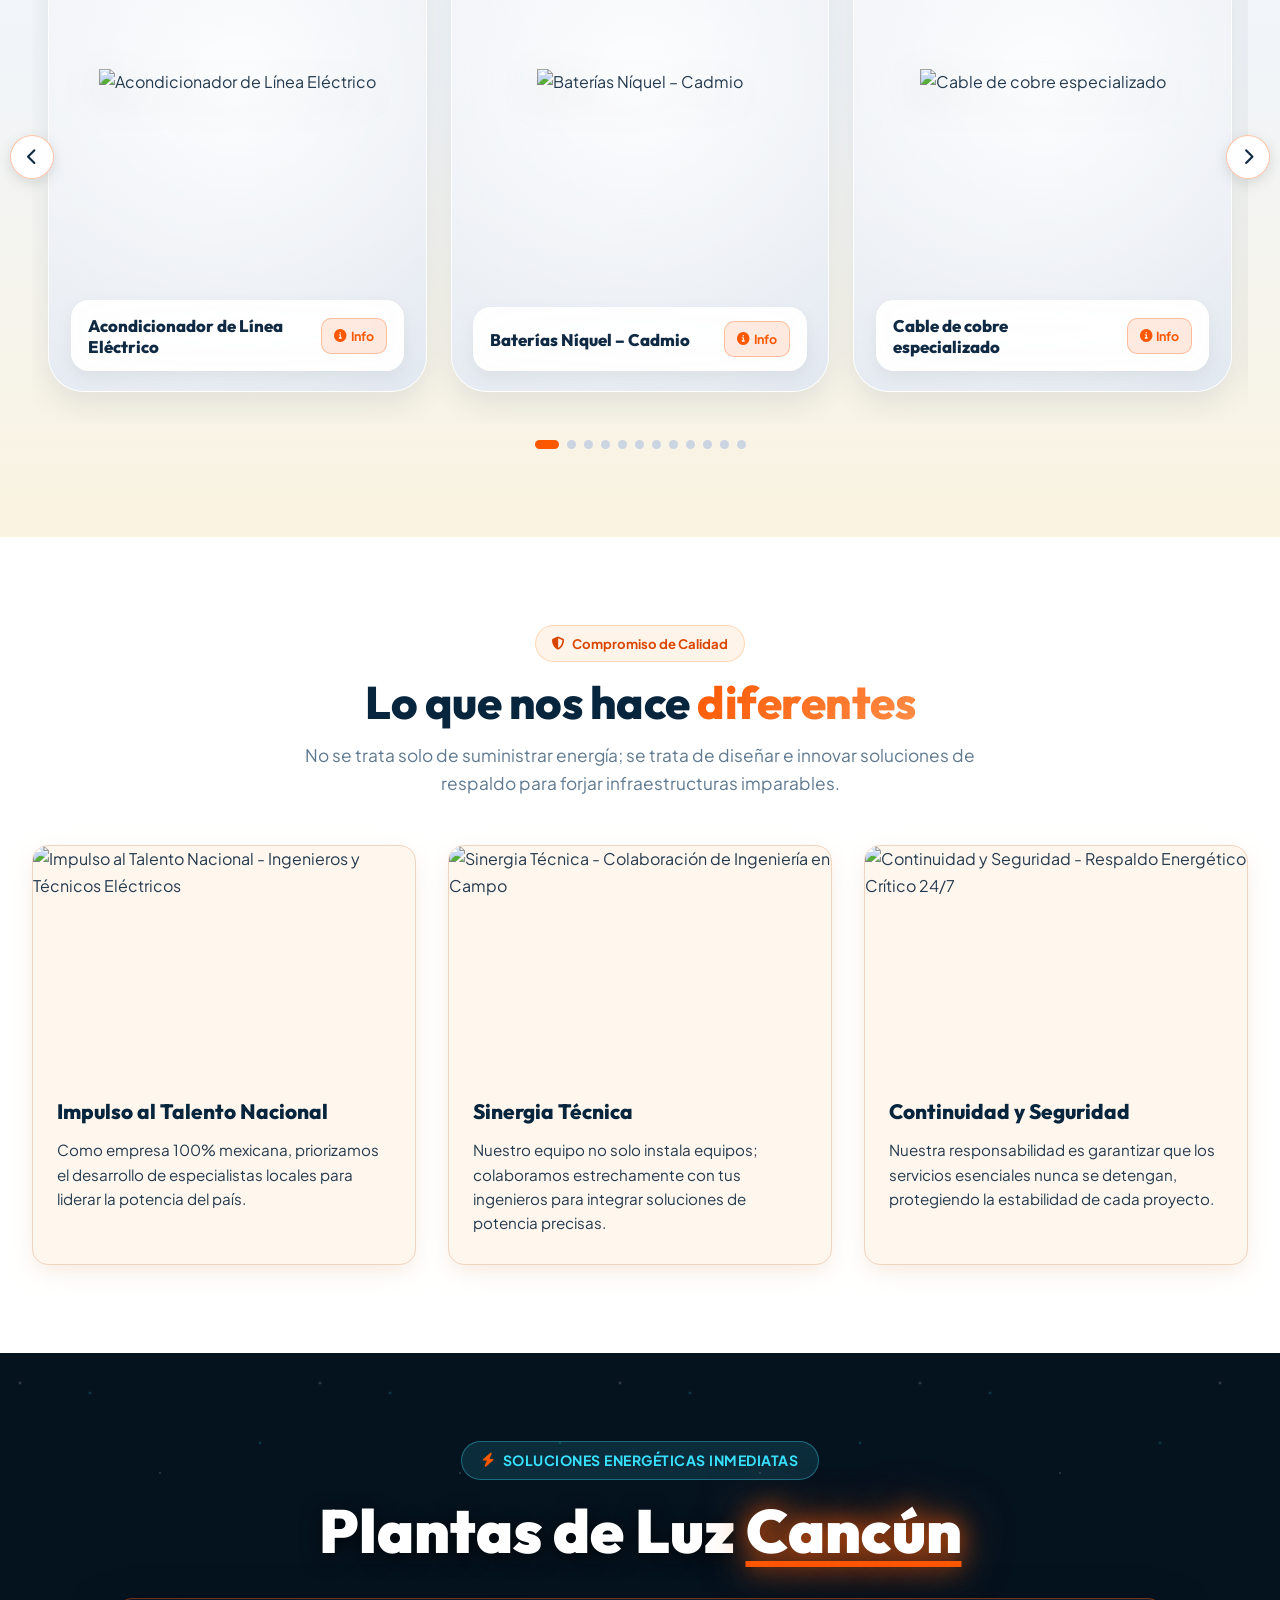
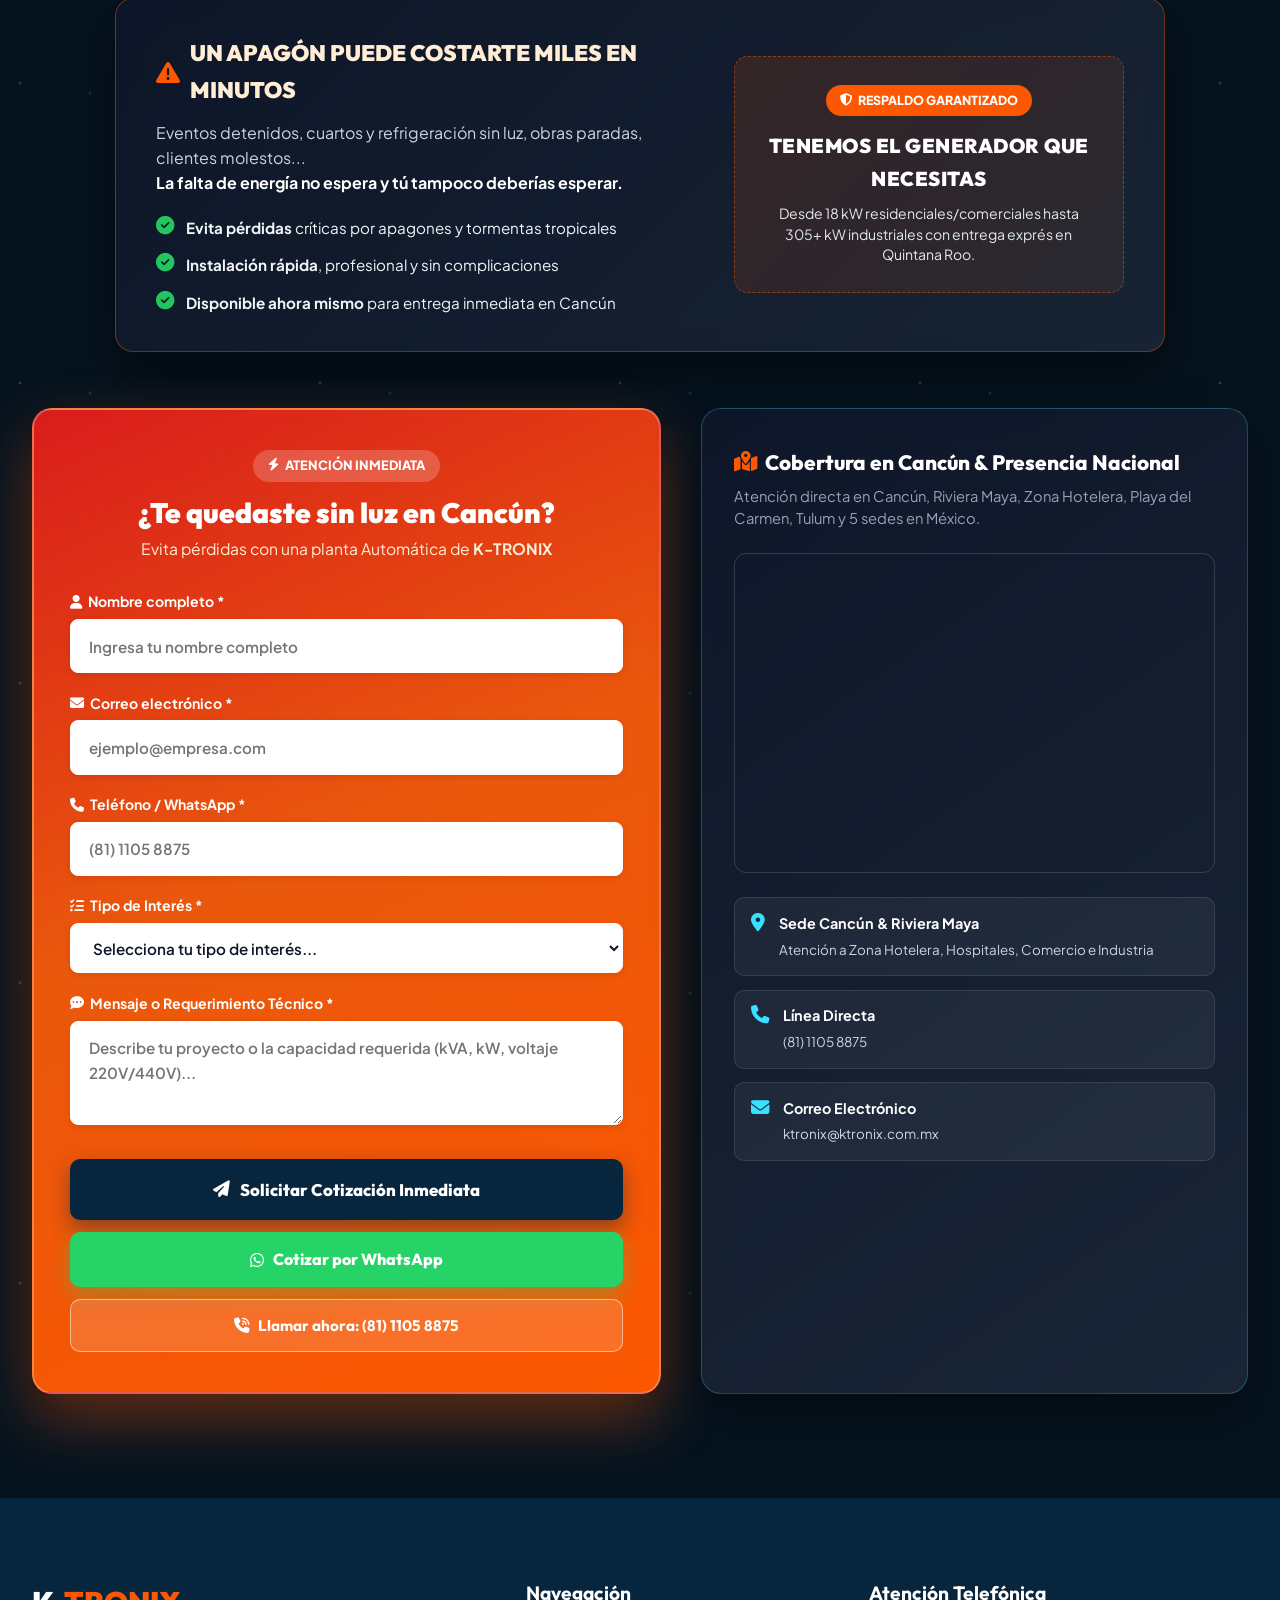
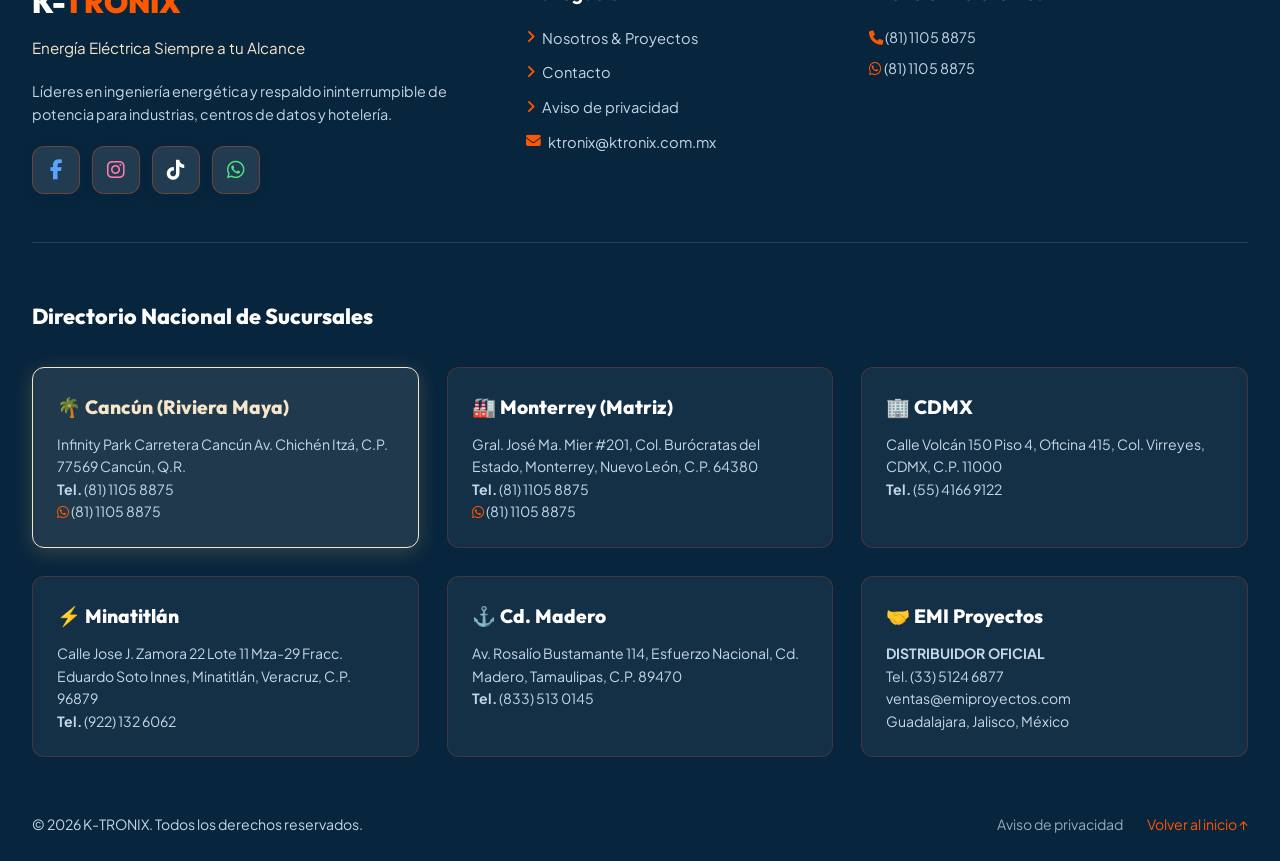
==== commit 1288507b: "Vincular boton de ubicacion directamente a Google Maps para abrir la Sede Cancun" ====
--- a/index.html
+++ b/index.html
@@ -137,7 +137,7 @@
           <a href="#contacto" class="btn btn-coral">
             <i class="fas fa-bolt"></i> Cotiza ahora!
           </a>
-          <a href="#contacto" class="btn-hero-location-circle" title="Ver ubicación Sede Cancún en el mapa" aria-label="Ver ubicación Sede Cancún">
+          <a href="https://www.google.com/maps/search/?api=1&query=Infinity+Park+Carretera+Cancun+Av.+Chichen+Itza+77569+Cancun+Q.R." target="_blank" rel="noopener noreferrer" class="btn-hero-location-circle" title="Abrir ubicación en Google Maps (Sede Cancún)" aria-label="Abrir ubicación en Google Maps (Sede Cancún)">
             <i class="fas fa-location-dot"></i>
           </a>
         </div>
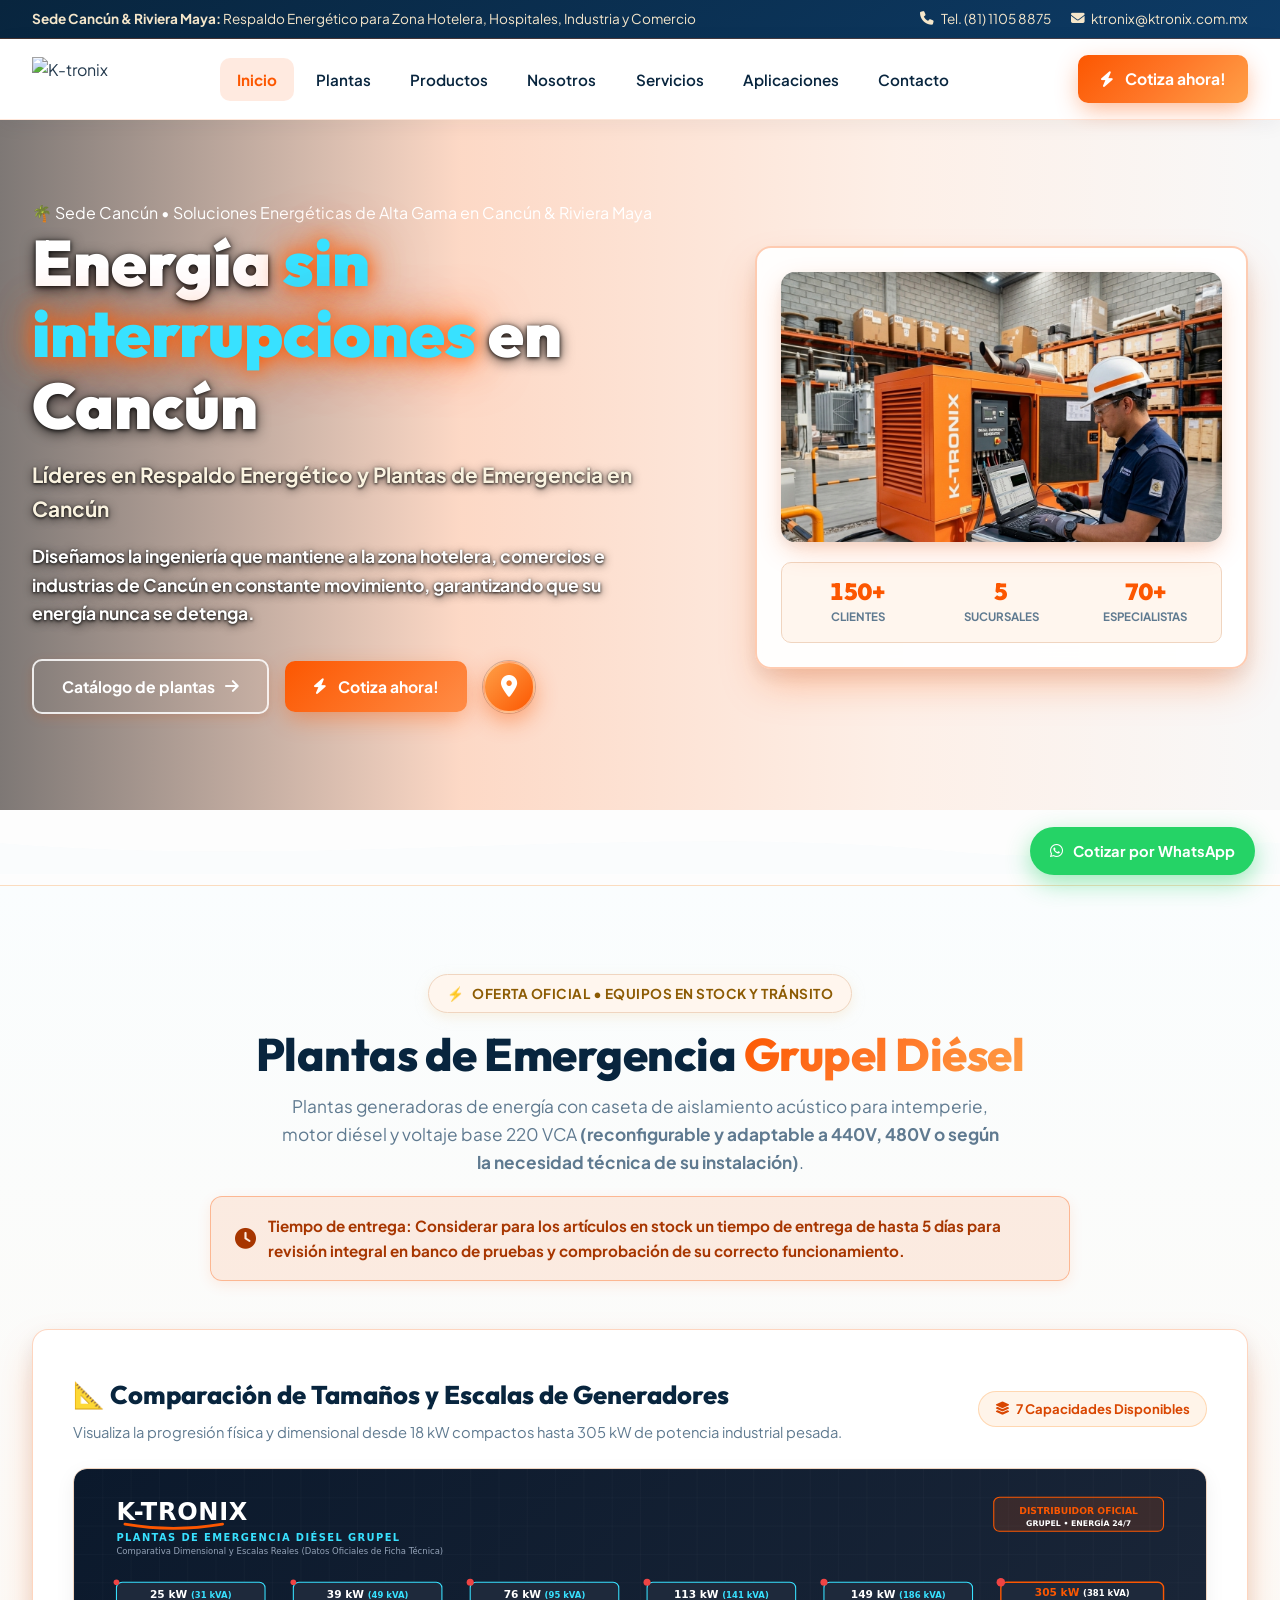
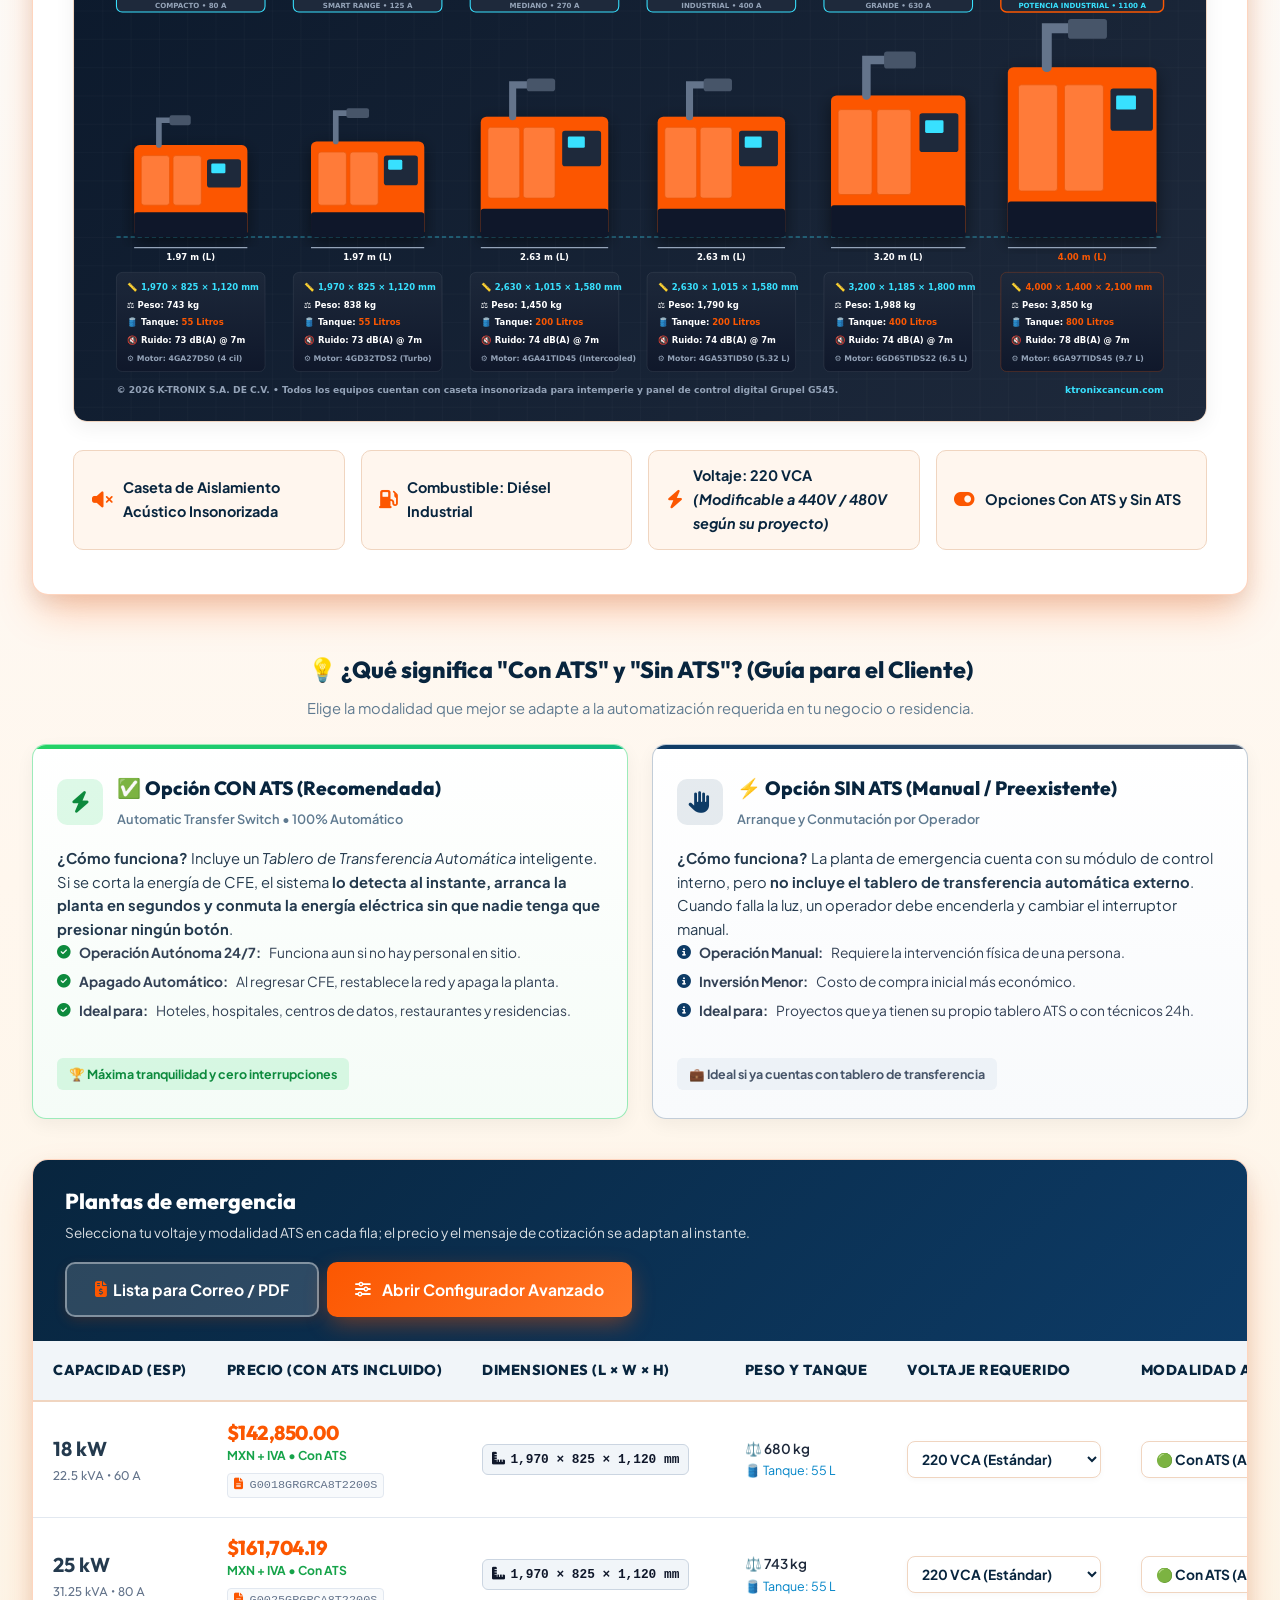
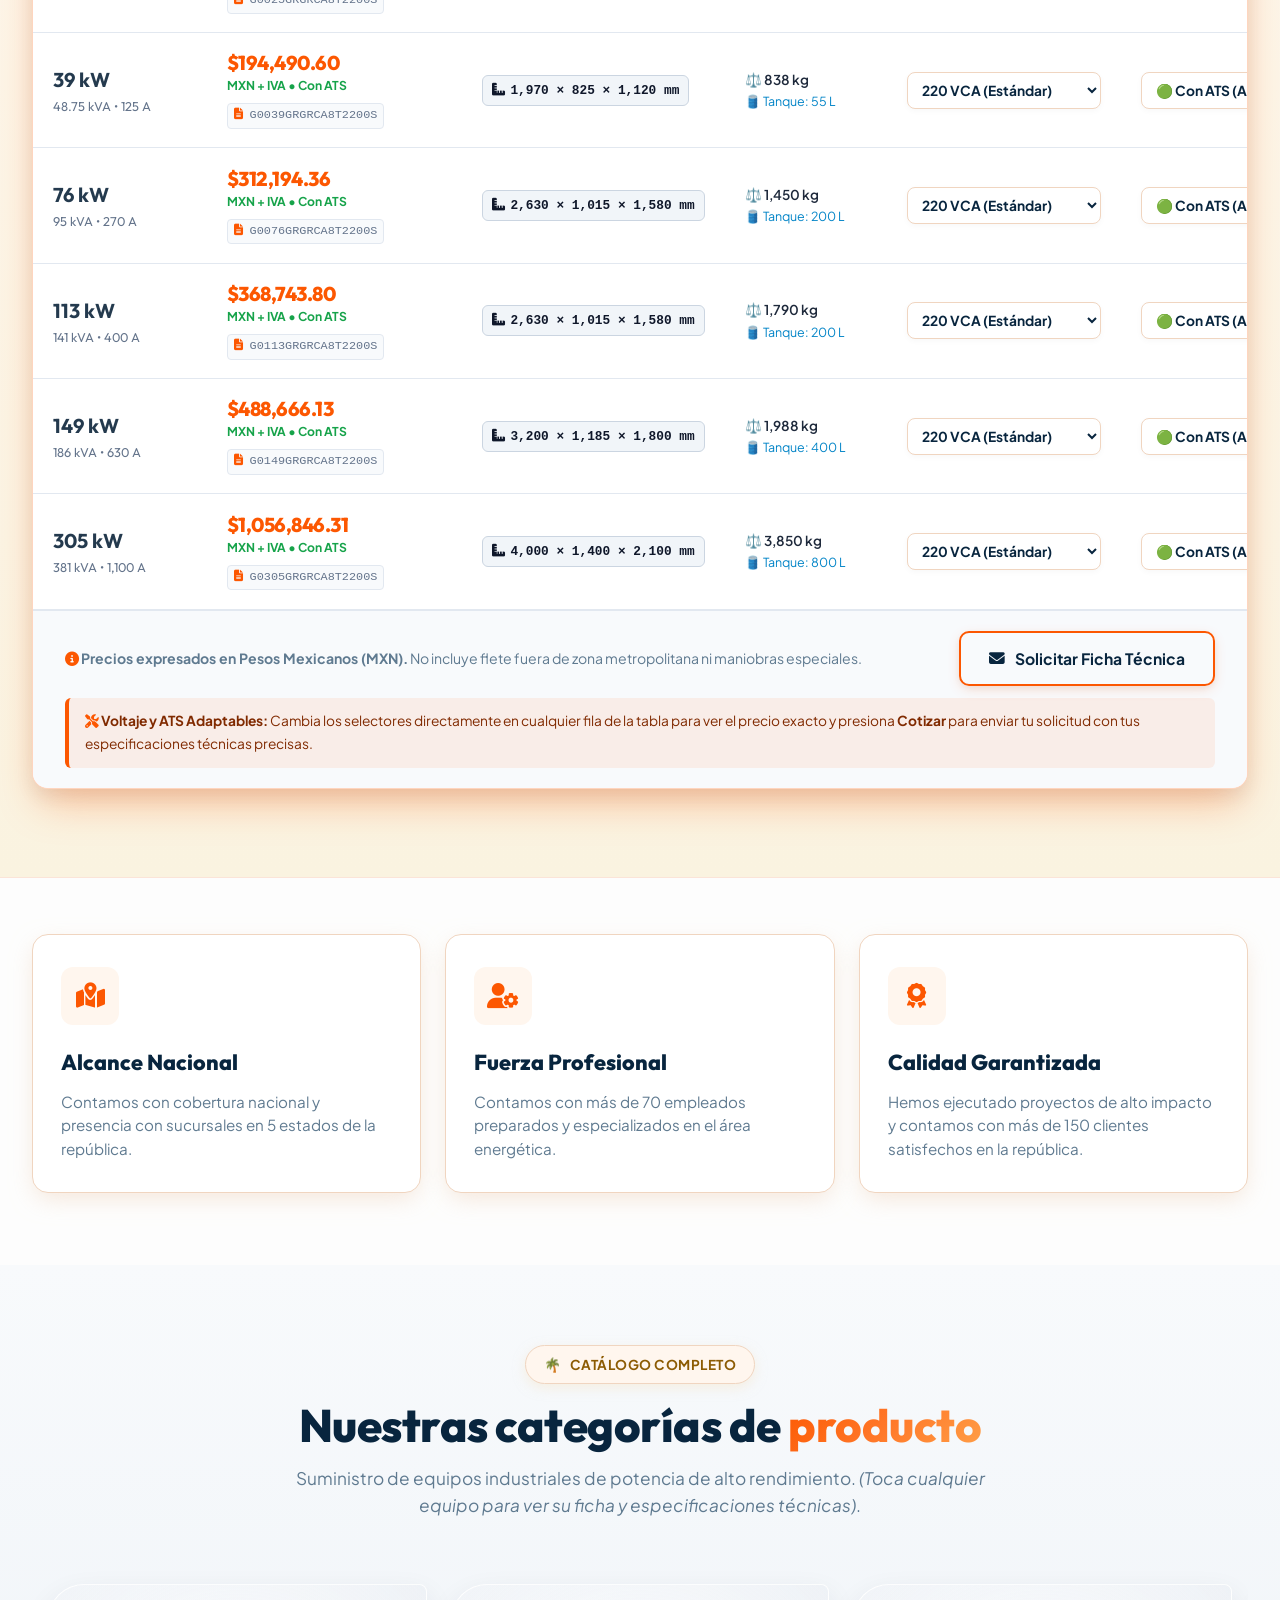
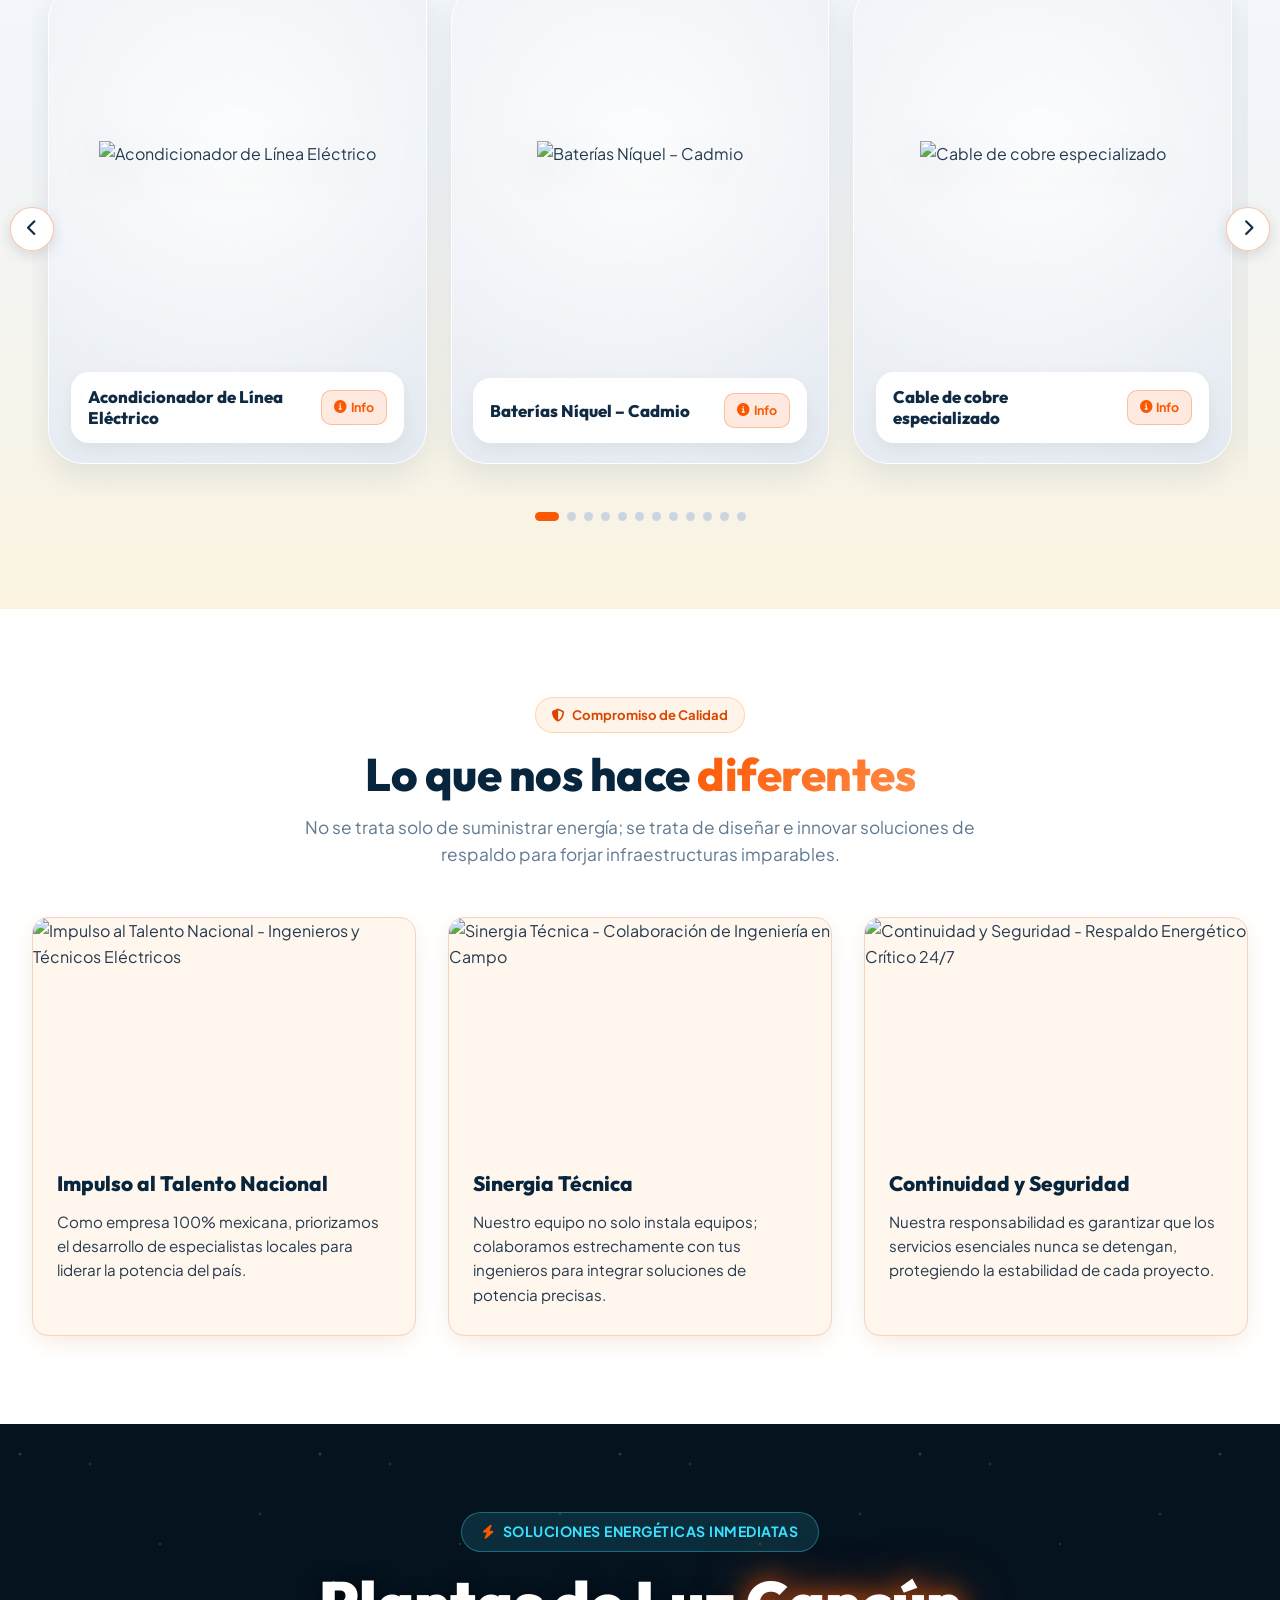
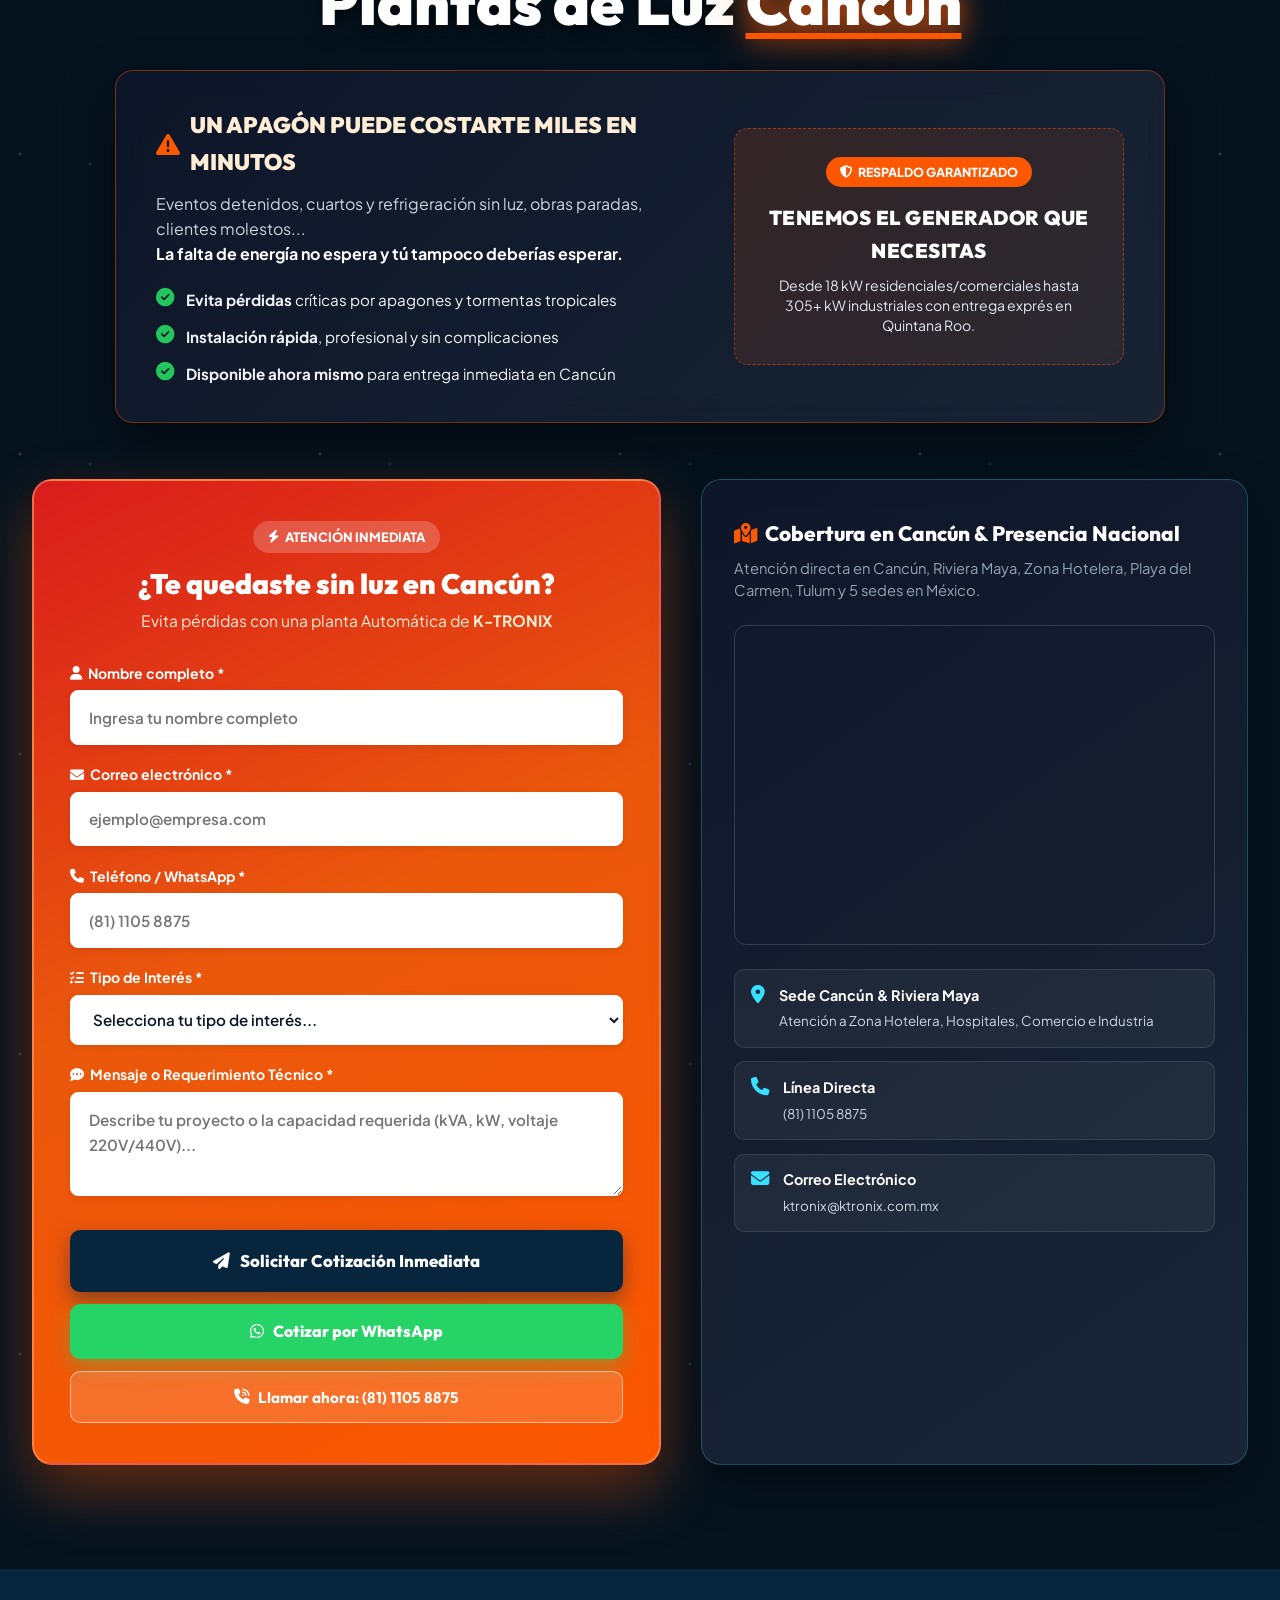
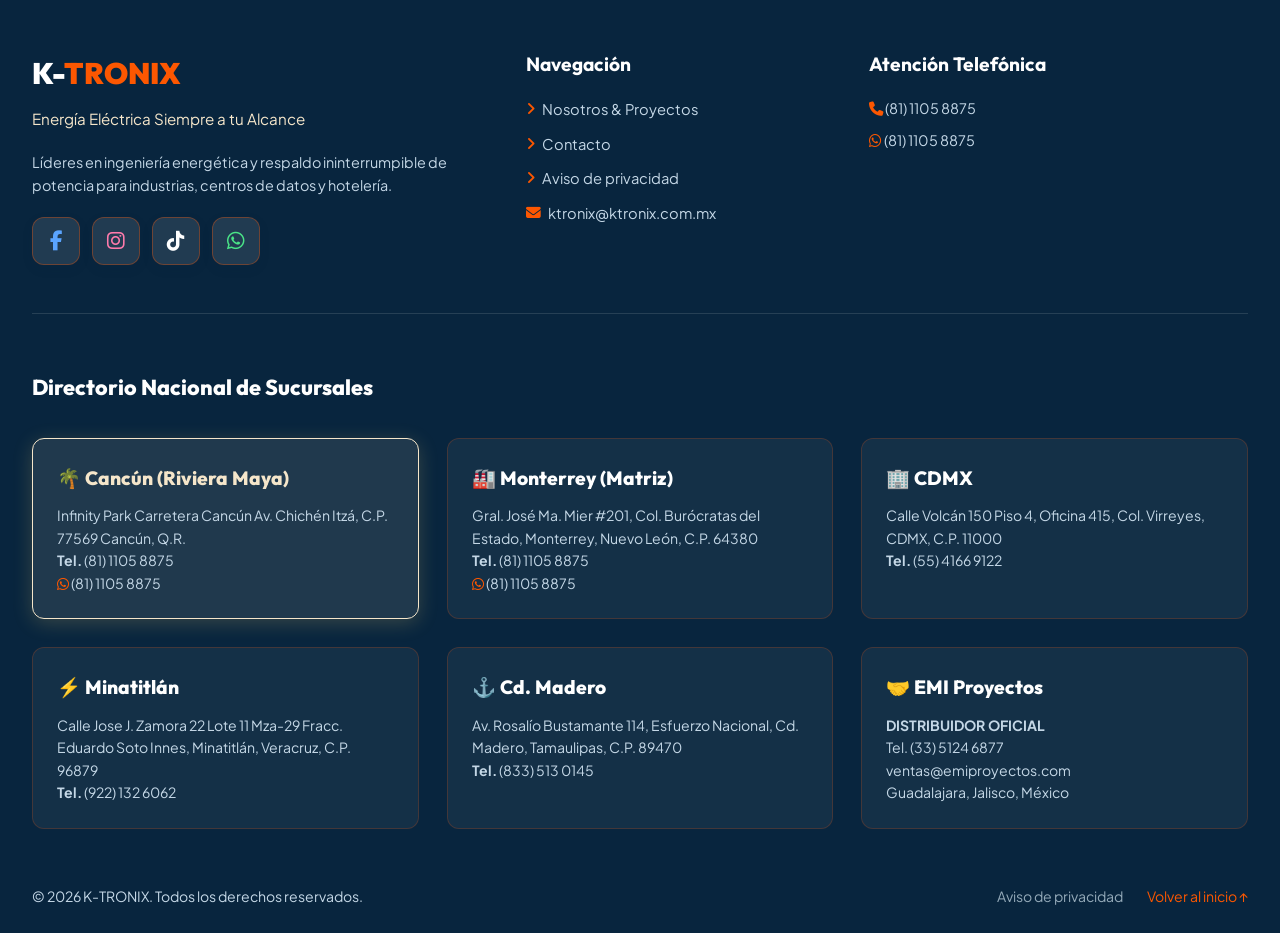
==== commit 09bac4df: "Crear vista ejecutiva de lista de precios lista-precios.html con funciones de copiar para correo y e" ====
--- a/index.html
+++ b/index.html
@@ -303,9 +303,14 @@
               Selecciona tu voltaje y modalidad ATS en cada fila; el precio y el mensaje de cotización se adaptan al instante.
             </span>
           </div>
-          <button type="button" class="btn btn-primary btn-sm open-plantas-cfg" style="background: var(--grad-orange); border: none; cursor: pointer;">
-            <i class="fas fa-sliders-h"></i> Abrir Configurador Avanzado
-          </button>
+          <div style="display: flex; gap: 0.5rem; flex-wrap: wrap;">
+            <a href="lista-precios.html" target="_blank" class="btn btn-outline-sea btn-sm" style="background: rgba(255,255,255,0.15); border-color: rgba(255,255,255,0.4); color: #ffffff; text-decoration: none; display: inline-flex; align-items: center; gap: 0.4rem;">
+              <i class="fas fa-file-invoice-dollar text-turquoise"></i> Lista para Correo / PDF
+            </a>
+            <button type="button" class="btn btn-primary btn-sm open-plantas-cfg" style="background: var(--grad-orange); border: none; cursor: pointer;">
+              <i class="fas fa-sliders-h"></i> Abrir Configurador Avanzado
+            </button>
+          </div>
         </div>
 
         <div class="stock-table-responsive">
